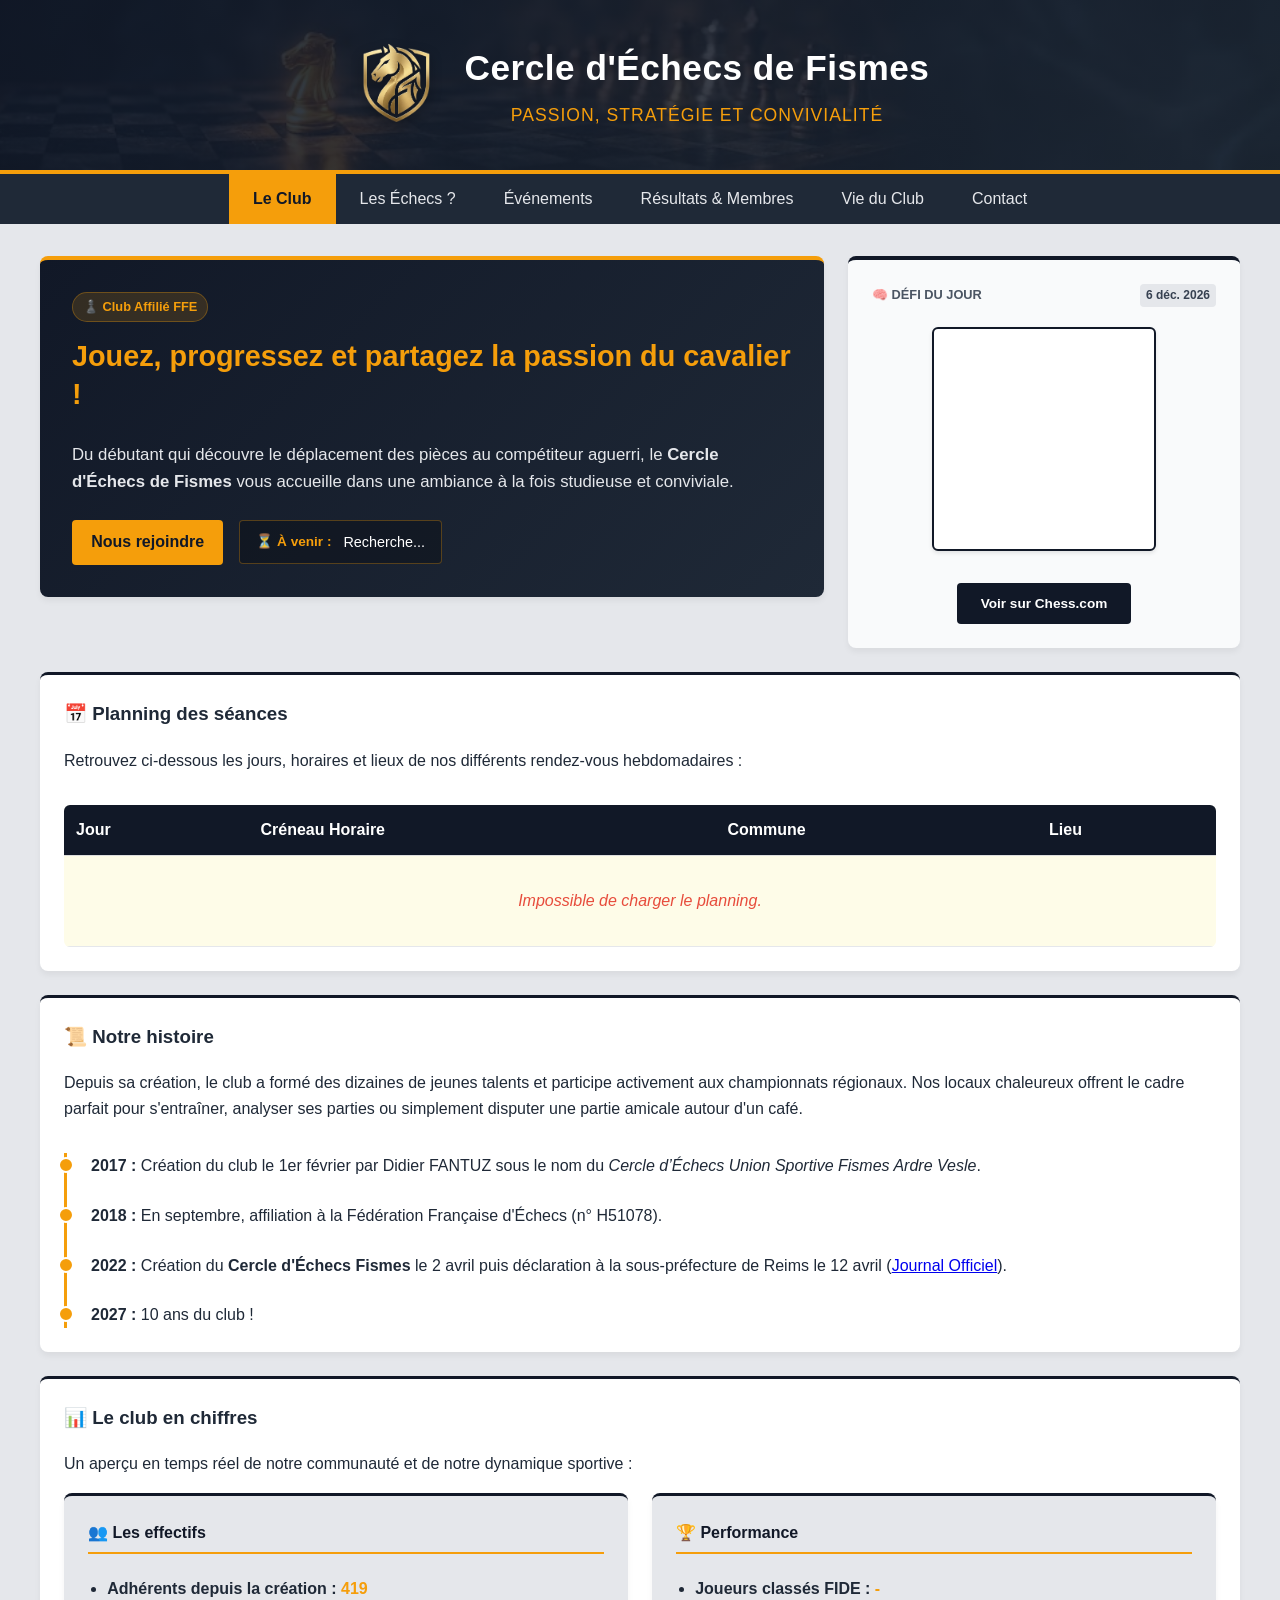
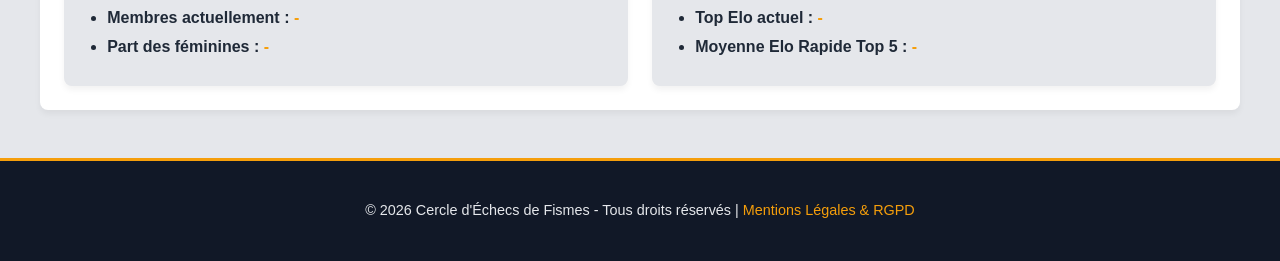
==== index.html @ b11dc02f "Add files via upload" ====
<!DOCTYPE html>
<html lang="fr">
<head>
    <meta charset="UTF-8">
    <meta name="viewport" content="width=device-width, initial-scale=1.0">
    <title>Cercle d'Échecs de Fismes - Site Officiel</title>
    <link rel="stylesheet" href="style.css">
	<link rel="icon" type="image/png" sizes="96x96" href="images/favicon/favicon-96x96.png">
	<link rel="icon" type="image/svg+xml" href="images/favicon/favicon.svg">
	<link rel="shortcut icon" href="images/favicon/favicon.ico">
	<link rel="apple-touch-icon" sizes="180x180" href="images/favicon/apple-touch-icon.png">
	<link rel="manifest" href="images/favicon/site.webmanifest">
</head>
<body>

    <!-- =================================================================
       1. EN-TÊTE DU SITE
       ================================================================ -->
    <header class="site-header">
        <div class="header-top">
            <img src="images/logo-club.png" alt="Logo Cercle d'Échecs de Fismes" class="site-logo" id="clubLogo">
            <div class="header-text-block">
                <h1 class="site-title">Cercle d'Échecs de Fismes</h1>
                <p class="site-tagline">Passion, Stratégie et Convivialité</p>
            </div>
        </div>
    </header>

    <!-- =================================================================
       2. NAVIGATION PRINCIPALE
       ================================================================ -->
    <nav>
        <button onclick="showSection('club')" id="btn-club" class="active">Le Club</button>
        <button onclick="showSection('decouvrir')" id="btn-decouvrir">Les Échecs ?</button>
        <button onclick="showSection('evenements')" id="btn-evenements">Événements</button>
        <button onclick="showSection('resultats')" id="btn-resultats">Résultats & Membres</button>
        <button onclick="showSection('vie')" id="btn-vie">Vie du Club</button>
        <button onclick="showSection('contact')" id="btn-contact">Contact</button>
    </nav>

    <!-- =================================================================
       3. CONTENEUR DES SECTIONS PRINCIPALES
       ================================================================ -->
    <div class="container">
        
        <!-- SECTION : LE CLUB -->
        <div id="club" class="section active">
            <div class="club-hero-grid">
                <div class="card welcome-banner">
                    <span class="welcome-badge">♟️ Club Affilié FFE</span>
                    <h2 class="welcome-title">Jouez, progressez et partagez la passion du cavalier !</h2>
                    <p class="welcome-text">
                        Du débutant qui découvre le déplacement des pièces au compétiteur aguerri, le <strong>Cercle d'Échecs de Fismes</strong> vous accueille dans une ambiance à la fois studieuse et conviviale. 
                    </p>
                    <div class="welcome-actions welcome-actions-custom">
                        <a href="#contact" onclick="showSection('contact')" class="btn welcome-join-btn">Nous rejoindre</a>
                        <div id="countdownContainer" class="countdown-box">
                            <span class="countdown-label">⏳ À venir :</span>
                            <span id="countdownTimer" class="countdown-timer-text">Recherche...</span>
                        </div>
                    </div>
                </div>

                <div class="card puzzle-card">
                    <div class="puzzle-header">
                        <span class="puzzle-tag">🧠 Défi du jour</span>
                        <span id="puzzleDateNum" class="puzzle-week">Aujourd'hui</span>
                    </div>
                    <div class="puzzle-board-container" style="width: 100%; max-width: 220px; height: 220px; margin: 0.5rem auto 1rem auto;">
                        <div id="chessgroundBoard" style="width: 100%; height: 100%;"></div>
                    </div>
                    <p id="puzzleDesc" class="puzzle-text" style="font-size: 0.85rem; text-align: center; margin-bottom: 0.5rem;"></p>
                    <a href="#" id="puzzleBtn" class="puzzle-btn">Voir sur Chess.com</a>
                    <div id="puzzleSolutionContainer" class="hidden" style="margin-top: 0.75rem; padding: 0.6rem; background: #fefce8; border-left: 3px solid var(--accent); border-radius: 4px; font-size: 0.85rem;">
                        <span id="puzzleSolutionText"></span>
                    </div>
                </div>
            </div>

            <div class="card" style="margin-bottom: 1.5rem;">
                <h3 style="margin-top: 0;">📅 Planning des séances</h3>
                <p>Retrouvez ci-dessous les jours, horaires et lieux de nos différents rendez-vous hebdomadaires :</p>
                <div class="planning-wrapper">
                    <table class="planning-table planning-table-custom">
                        <thead>
                            <tr>
                                <th>Jour</th>
                                <th>Créneau Horaire</th>
                                <th>Commune</th>
                                <th>Lieu</th>
                            </tr>
                        </thead>
                        <tbody id="planningTableBody"></tbody>
                    </table>
                </div>
            </div>

            <div class="card" style="margin-bottom: 1.5rem;">
                <h3 style="margin-top: 0;">📜 Notre histoire</h3>
                <p>Depuis sa création, le club a formé des dizaines de jeunes talents et participe activement aux championnats régionaux. Nos locaux chaleureux offrent le cadre parfait pour s'entraîner, analyser ses parties ou simplement disputer une partie amicale autour d'un café.</p>
                <div class="timeline">
                    <div class="timeline-item">
                        <div class="timeline-dot"></div>
                        <p style="margin: 0;"><strong>2017 :</strong> Création du club le 1er février par Didier FANTUZ sous le nom du <i>Cercle d’Échecs Union Sportive Fismes Ardre Vesle</i>.</p>
                    </div>
                    <div class="timeline-item">
                        <div class="timeline-dot"></div>
                        <p style="margin: 0;"><strong>2018 :</strong> En septembre, affiliation à la Fédération Française d'Échecs (n° H51078).</p>
                    </div>
                    <div class="timeline-item">
                        <div class="timeline-dot"></div>
                        <p style="margin: 0;"><strong>2022 :</strong> Création du <strong>Cercle d'Échecs Fismes</strong> le 2 avril puis déclaration à la sous-préfecture de Reims le 12 avril (<a href="https://www.journal-officiel.gouv.fr/pages/associations-detail-annonce/?q.id=id:202200161068" target="_blank" rel="noopener noreferrer">Journal Officiel</a>).</p>
                    </div>
                    <div class="timeline-item last">
                        <div class="timeline-dot"></div>
                        <p style="margin: 0;"><strong>2027 :</strong> 10 ans du club !</p>
                    </div>
                </div>
            </div>

            <div class="card" style="margin-bottom: 1.5rem;">
                <h3 style="margin-top: 0;">📊 Le club en chiffres</h3>
                <p>Un aperçu en temps réel de notre communauté et de notre dynamique sportive :</p>
                
                <div class="grid" style="margin-top: 1rem;">
                    <div class="card" style="margin-bottom: 0; background: var(--bg); border-top: 3px solid var(--primary);">
                        <h4 style="margin-top: 0; color: var(--primary); border-bottom: 2px solid var(--accent); padding-bottom: 0.4rem; display: flex; align-items: center; gap: 0.5rem;">
                            👥 Les effectifs
                        </h4>
                        <ul style="padding-left: 1.2rem; margin-bottom: 0; line-height: 1.8;">
                            <li><strong>Adhérents depuis la création :</strong> <span style="font-weight: bold; color: var(--accent);">419</span></li>
                            <li><strong>Membres actuellement :</strong> <span id="stat-total-membres" style="font-weight: bold; color: var(--accent);">-</span></li>
                            <li><strong>Part des féminines :</strong> <span id="stat-feminines" style="font-weight: bold; color: var(--accent);">-</span></li>
                        </ul>
                    </div>

                    <div class="card" style="margin-bottom: 0; background: var(--bg); border-top: 3px solid var(--primary);">
                        <h4 style="margin-top: 0; color: var(--primary); border-bottom: 2px solid var(--accent); padding-bottom: 0.4rem; display: flex; align-items: center; gap: 0.5rem;">
                            🏆 Performance
                        </h4>
                        <ul style="padding-left: 1.2rem; margin-bottom: 0; line-height: 1.8;">
                            <li><strong>Joueurs classés FIDE :</strong> <span id="stat-joueurs-fide" style="font-weight: bold; color: var(--accent);">-</span></li>
                            <li><strong>Top Elo actuel :</strong> <span id="stat-top-elo" style="font-weight: bold; color: var(--accent);">-</span></li>
                            <li><strong>Moyenne Elo Rapide Top 5 :</strong> <span id="stat-niveau-moyen" style="font-weight: bold; color: var(--accent);">-</span></li>
                        </ul>
                    </div>
                </div>
            </div>
        </div>

        <!-- SECTION : DÉCOUVRIR LES ÉCHECS -->
        <div id="decouvrir" class="section">
            <div class="card welcome-banner" style="margin-bottom: 1.5rem; display: flex; flex-direction: row; align-items: center; gap: 2rem; flex-wrap: wrap;">
                <div style="flex: 1.5; min-width: 280px;">
                    <span class="welcome-badge">🎓 Pédagogie & Bienfaits</span>
                    <h2 class="welcome-title">Bien plus qu'un jeu : un véritable atout pour grandir !</h2>
                    <p class="welcome-text" style="margin-bottom: 0;">
                        Souvent qualifié de "gymnastique de l'esprit", le jeu d'échecs est une discipline complète qui séduit de plus en plus de parents et d'éducateurs. Découvrez pourquoi les échecs sont extraordinaires pour le développement des enfants et des adolescents.
                    </p>
                </div>
                <div style="flex: 1.2; text-align: center; min-width: 260px;">
                    <img src="images/jeunes-joueurs.jpg" alt="Jeunes joueurs d'échecs" loading="lazy" style="width: 100%; max-width: 380px; border-radius: 6px; border: 2px solid var(--accent); object-fit: cover; box-shadow: 0 4px 10px rgba(0,0,0,0.3);" onerror="this.style.display='none'">
                </div>
            </div>
            <div class="card" style="margin-bottom: 1.5rem;">
                <h3 style="margin-top: 0;">🧠 Ce que la pratique des échecs apporte aux jeunes</h3>
                <p>De nombreuses études scientifiques et les retours de la Fédération Française d'Échecs (FFE) démontrent les bienfaits de cette pratique sur le plan scolaire et personnel :</p>
                
                <div class="grid" style="margin-top: 1rem;">
                    <div class="stat-box" style="text-align: left; padding: 1.2rem;">
                        <h4 style="margin-top: 0; color: var(--accent);">🎯 Concentration & Attention</h4>
                        <p style="font-size: 0.9rem; margin-bottom: 0;">L'enfant apprend à fixer son attention sur un objectif précis et à faire abstraction des distractions environnantes, ce qui aide directement en classe.</p>
                    </div>
                    <div class="stat-box" style="text-align: left; padding: 1.2rem;">
                        <h4 style="margin-top: 0; color: var(--accent);">📈 Résultats Scolaires</h4>
                        <p style="font-size: 0.9rem; margin-bottom: 0;">En développant la logique, la géométrie spatiale et la résolution de problèmes, les échecs ont un impact positif mesurable sur la réussite en mathématiques et en lecture.</p>
                    </div>
                    <div class="stat-box" style="text-align: left; padding: 1.2rem;">
                        <h4 style="margin-top: 0; color: var(--accent);">🤔 Réflexion & Anticipation</h4>
                        <p style="font-size: 0.9rem; margin-bottom: 0;">"Réfléchir avant d'agir" : le joueur anticipe les conséquences de ses actes, évalue plusieurs options et apprend à assumer ses choix.</p>
                    </div>
                    <div class="stat-box" style="text-align: left; padding: 1.2rem;">
                        <h4 style="margin-top: 0; color: var(--accent);">🤝 Rigueur & Fair-play</h4>
                        <p style="font-size: 0.9rem; margin-bottom: 0;">Le respect strict des règles, la courtoisie envers l'adversaire et l'acceptation de la défaite forgent le caractère et le sens de l'honneur.</p>
                    </div>
                    <div class="stat-box" style="text-align: left; padding: 1.2rem;">
                        <h4 style="margin-top: 0; color: var(--accent);">👥 Socialisation</h4>
                        <p style="font-size: 0.9rem; margin-bottom: 0;">Les échecs favorisent les échanges intergénérationnels et permettent de partager des moments conviviaux hors des écrans au sein du club.</p>
                    </div>
                    <div class="stat-box" style="text-align: left; padding: 1.2rem;">
                        <h4 style="margin-top: 0; color: var(--accent);">💪 Persévérance & Résilience</h4>
                        <p style="font-size: 0.9rem; margin-bottom: 0;">Aux échecs, on commet des erreurs mais on apprend à analyser ses défaites pour rebondir, développer sa combativité et ne jamais baisser les bras.</p>
                    </div>
                </div>
            </div>

            <div class="card" style="margin-bottom: 1.5rem;">
                <h3 style="margin-top: 0;">♟️ Les règles du jeu en 3 étapes simples</h3>
                <p>Pas besoin de savoir jouer pour commencer ! Le but ultime est d'attraper le roi adverse (c'est le fameux <strong>Échec et mat</strong>).</p>
                <div style="display: grid; grid-template-columns: repeat(auto-fit, minmax(250px, 1fr)); gap: 1rem; margin-top: 1rem;">
                    <div style="background: var(--bg); padding: 1rem; border-radius: 6px; border-left: 4px solid var(--primary);">
                        <strong>1. Les Blancs commencent toujours</strong>
                        <p style="font-size: 0.9rem; margin: 0.5rem 0 0 0;">Chaque type de pièce se déplace d'une manière unique : le fou en diagonale, la tour en ligne droite, le cavalier en "L", etc.</p>
                    </div>
                    <div style="background: var(--bg); padding: 1rem; border-radius: 6px; border-left: 4px solid var(--accent);">
                        <strong>2. Le Roi est menacé ("Échec")</strong>
                        <p style="font-size: 0.9rem; margin: 0.5rem 0 0 0;">Lorsqu'un roi est attaqué, il doit impérativement se protéger, fuir ou être défendu par une autre pièce.</p>
                    </div>
                    <div style="background: var(--bg); padding: 1rem; border-radius: 6px; border-left: 4px solid #27ae60;">
                        <strong>3. La fin de partie ("Mat")</strong>
                        <p style="font-size: 0.9rem; margin: 0.5rem 0 0 0;">Si le roi attaqué ne peut plus échapper à la menace, la partie est terminée : c'est l'échec et mat !</p>
                    </div>
                </div>
            </div>

            <div class="grid" style="margin-top: 0;">
                <div class="card" style="margin-bottom: 0;">
                    <h3 style="margin-top: 0;">⏳ Les différentes cadences de jeu</h3>
                    <p>Aux échecs, le temps est mesuré par une pendule. On distingue trois grands types de parties :</p>
                    <ul>
                        <li><strong>Le Blitz :</strong> Parties très rapides (souvent 3 à 5 minutes par joueur). Idéal pour le fun et l'instinct !</li>
                        <li><strong>Le Rapide :</strong> Entre 10 et 15 minutes par joueur. Le compromis parfait entre réflexion et rapidité, très joué en tournoi scolaire.</li>
                        <li><strong>Le Classique (ou Lente) :</strong> Plus d'une heure de jeu par partie. C'est le format des championnats par équipes, où l'on plonge dans des analyses profondes.</li>
                    </ul>
                </div>
                <div class="card" style="margin-bottom: 0;">
                    <h3 style="margin-top: 0;">📊 C'est quoi le système Elo ?</h3>
                    <p>L'<strong>Elo</strong> est le système de notation international qui mesure le niveau d'un joueur d'échecs (du nom de son inventeur, Arpad Elo).</p>
                    <ul style="padding-left: 1.2rem;">
                        <li>Un débutant complet commence généralement autour de <strong>1000-1200 points</strong>.</li>
                        <li>Un joueur club régulier se situe entre <strong>1400 et 1800 points</strong>.</li>
                        <li>Les experts et maîtres internationaux dépassent les <strong>2000 à 2500 points</strong>.</li>
                    </ul>
                    <p style="font-style: italic; font-size: 0.85rem; margin-top: 1rem; color: #6b7280;">💡 Plus vous gagnez contre des joueurs forts, plus votre score Elo monte ! C'est un excellent moyen de voir sa progression au fil des mois.</p>
                </div>
            </div>
        </div>

        <!-- SECTION : ÉVÉNEMENTS & CALENDRIER -->
        <div id="evenements" class="section">
            <div class="events-main-grid" style="display: grid; grid-template-columns: 2fr 1fr; gap: 2rem; align-items: start;">
                <div>
                    <div style="display: flex; justify-content: space-between; align-items: center; flex-wrap: wrap; gap: 1rem; margin-bottom: 1.5rem;">
                        <h2 style="margin: 0;">Calendrier & Événements</h2>
                        <div style="display: flex; align-items: center; gap: 1.5rem; flex-wrap: wrap;">
                            <div>
                                <label for="yearSelect" style="font-weight: bold; margin-right: 0.5rem;">Filtrer par année :</label>
                                <select id="yearSelect" onchange="filterEvents()" style="padding: 8px 12px; border-radius: 4px; border: 1px solid #ccc; background: white; font-size: 1rem; cursor: pointer;"></select>
                            </div>
                            <div style="display: flex; align-items: center; gap: 0.5rem;">
                                <label class="switch">
                                    <input type="checkbox" id="hidePastCheckbox" onchange="filterEvents()" checked>
                                    <span class="slider"></span>
                                </label>
                                <span style="font-weight: bold; font-size: 0.95rem; cursor: pointer;" onclick="document.getElementById('hidePastCheckbox').click()">Masquer les anciens événements</span>
                            </div>
                        </div>
                    </div>
                    <div class="grid" id="eventsGrid" style="grid-template-columns: 1fr; gap: 1rem;">
                        <p style="font-style: italic; color: #7f8c8d; text-align: center; padding: 2rem;">Chargement du calendrier en cours...</p>
                    </div>
                </div>

                <div class="card calendar-card-sidebar" style="padding: 1rem; border-top: 3px solid var(--accent); position: sticky; top: 80px;">
                    <div style="display: flex; justify-content: space-between; align-items: center; margin-bottom: 1rem;">
                        <button onclick="changeMonth(-1)" aria-label="Mois précédent" style="background: none; border: none; font-weight: bold; font-size: 1.2rem; cursor: pointer; color: var(--text);">‹</button>
                        <h3 id="calendarMonthYear" style="margin: 0; font-size: 1.1rem; text-transform: capitalize; text-align: center; flex-grow: 1;">-</h3>
                        <button onclick="changeMonth(1)" aria-label="Mois suivant" style="background: none; border: none; font-weight: bold; font-size: 1.2rem; cursor: pointer; color: var(--text);">›</button>
                    </div>
                    <div style="display: grid; grid-template-columns: repeat(7, 1fr); text-align: center; font-weight: bold; font-size: 0.75rem; color: #7f8c8d; margin-bottom: 0.5rem;">
                        <div>L</div><div>M</div><div>M</div><div>J</div><div>V</div><div>S</div><div>D</div>
                    </div>
                    <div id="calendarDaysGrid" style="display: grid; grid-template-columns: repeat(7, 1fr); row-gap: 0.4rem; text-align: center; font-size: 0.85rem;"></div>
                    <p style="font-size: 0.75rem; color: #7f8c8d; margin: 1rem 0 0 0; text-align: center; font-style: italic;">Les jours colorés contiennent un événement.</p>
                </div>
            </div>
        </div>

        <!-- LIGHTBOX / ZOOM IMAGES -->
        <div id="lightbox" class="lightbox-overlay" onclick="closeZoom()">
            <div class="lightbox-container" onclick="event.stopPropagation()">
                <button class="lightbox-btn lightbox-prev" onclick="changeLightboxImage(-1)" title="Photo précédente">‹</button>
                <img id="lightboxImg" src="" alt="Affiche Agrandie">
                <button class="lightbox-btn lightbox-next" onclick="changeLightboxImage(1)" title="Photo suivante">›</button>
            </div>
        </div>

        <!-- SECTION : RÉSULTATS & MEMBRES -->
        <div id="resultats" class="section">
            <div class="card">
                <h2>Classement et Profils des Joueurs</h2>
                <div class="members-tip">
                    <p style="margin: 2px 0;">💡 <strong>Astuce de tri :</strong> Cliquez sur les en-têtes <em>Classique, Rapide ou Blitz</em> pour basculer alternativement entre le tri Décroissant ➔ Ordre alphabétique.</p>
                    <p style="margin: 2px 0;">📊 Les classements de cette liste sont mis à jour périodiquement par le club.</p>
                </div>
                
                <div class="table-scroll-container">
                    <table id="membersTable">
                        <thead>
                            <tr style="user-select: none;">
								<th id="th-nomPrenom">
									Nom Prénom <span role="button" aria-label="Ouvrir la recherche par nom" tabindex="0" style="font-size: 0.8rem; color: var(--accent); cursor: pointer;" onclick="toggleSearchInput(event)">🔍</span>
									<div id="searchContainer" onclick="event.stopPropagation();" style="display: none; margin-top: 8px;">
										<input type="text" id="nameSearchInput" onkeyup="filterByInputName()" placeholder="Rechercher un nom..." aria-label="Rechercher un membre par nom">
									</div>
								</th>
                                <th id="th-classique" style="text-align: center;">♟️ Classique <span class="sort-icon" style="font-size: 0.75rem; color: var(--accent);">↕</span></th>
                                <th id="th-rapide" style="text-align: center;">⚡ Rapide <span class="sort-icon" style="font-size: 0.75rem; color: var(--accent);">↕</span></th>
                                <th id="th-blitz" style="text-align: center;">🔥 Blitz <span class="sort-icon" style="font-size: 0.75rem; color: var(--accent);">↕</span></th>
                                <th id="th-categorie" style="text-align: center;">Catégorie</th>
                                <th id="th-genre" style="text-align: center;">F/M</th>
                                <th id="th-fide" style="text-align: center;">Profil International</th>
                            </tr>
                        </thead>
                        <tbody id="membersTableBody"></tbody>
                    </table>
                </div>
            </div>
        </div>

		<!-- SECTION : VIE DU CLUB -->
        <div id="vie" class="section">
            <h2>Vie du Club</h2>
            
            <div class="grid" style="margin-bottom: 1.5rem;">
				<div class="card" style="margin-bottom: 0;">
					<h3>📰 Actualités</h3>
					<p>Suivez les aventures du club au quotidien sur nos réseaux officiels :</p>
					<div class="social-container">
						<a href="https://www.facebook.com/p/Cercle-dEchecs-de-Fismes-61559241561957/" target="_blank" rel="noopener noreferrer" class="link-social-only" title="Suivez-nous sur Facebook">
							<img src="images/logo-facebook.png" alt="Facebook du Club" class="social-logo-img">
						</a>
						<a href="https://www.instagram.com/grandestechecs/" target="_blank" rel="noopener noreferrer" class="link-social-only" title="Suivez-nous sur Instagram">
							<img src="images/logo-instagram.png" alt="Instagram du Club" class="social-logo-img">
						</a>
					</div>
					<p style="margin-bottom: 0.25rem;"><strong>La Gazette du Cavalier Jaune (PDF) :</strong></p>
					<div class="gazette-scroll-container">
						<ul id="gazetteList">
							<li style="color: #7f8c8d; font-style: italic;">Chargement des gazettes...</li>
						</ul>
					</div>
				</div>

                <div class="card" style="margin-bottom: 0;">
                    <h3>📁 Documents & Ressources</h3>
                    <p>Téléchargez les documents officiels du club :</p>
                    <ul>
                        <li><a href="#" target="_blank" rel="noopener noreferrer">Compte-rendu de l'AG 2025.pdf</a></li>
                        <li><a href="#" target="_blank" rel="noopener noreferrer">Fiche d'inscription 2026-2027.pdf</a></li>
                        <li><a href="#" target="_blank" rel="noopener noreferrer">Règlement intérieur du club.pdf</a></li>
                    </ul>
                </div>
            </div>

            <div class="card" style="margin-bottom: 1.5rem;">
                <h3>📸 Galerie Photos</h3>
                <div id="dynamicGalleryGrid" class="gallery-grid">
                    <p style="grid-column: 1 / -1; text-align: center; color: #7f8c8d; font-style: italic;">Chargement des photos...</p>
                </div>
            </div>

            <div class="grid" style="margin-top: 0;">
                <div class="card" style="margin-bottom: 0;">
                    <h3>🛍️ La Boutique du Club</h3>
                    <p>Produits dérivés disponibles à l'achat directement au club (pas de vente en ligne) :</p>
                    <ul>
                        <li><strong>Polo brodé du club :</strong> 25 €</li>
                        <li><strong>Jeu d'échecs complet (homologué FIDE) :</strong> 15 €</li>
                        <li><strong>Pendule électronique DGT :</strong> 40 €</li>
                    </ul>
                    <p><i>Pour réserver un article, adressez-vous directement au bureau lors des séances.</i></p>
					<div style="text-align: center; margin-top: 1rem;">
						<img src="images/polo.png" alt="Polo officiel du club d'échecs" loading="lazy" onclick="zoomImage(this.src)" title="Cliquez pour agrandir l'image" style="max-width: 150px; height: auto; cursor: pointer; transition: transform 0.2s;" onmouseover="this.style.transform='scale(1.03)'" onmouseout="this.style.transform='scale(1)'">
					</div>
                </div>

				<div class="card" style="margin-bottom: 0;">
					<h3>🤝 Nos Partenaires</h3>
					<p>Un grand merci à nos partenaires institutionnels et privés qui soutiennent le développement de nos jeunes talents et la vie de notre association :</p>
					<div class="partners-grid">
						<a href="https://ca-nordest.com/" target="_blank" rel="noopener noreferrer" class="partner-card" title="Visiter le site du Crédit Agricole Nord Est">
							<div class="partner-logo-container">
								<img src="images/partenaires/credit-agricole.png" alt="Logo Crédit Agricole Nord Est" loading="lazy" onerror="this.src='images/logo-club.png'">
							</div>
							<span class="partner-name">Crédit Agricole Nord Est</span>
						</a>
						<a href="https://aisne-batiment.fr/" target="_blank" rel="noopener noreferrer" class="partner-card" title="Visiter le site d'Aisne Bâtiment">
							<div class="partner-logo-container">
								<img src="images/partenaires/aisne-batiment.png" alt="Logo Aisne Bâtiment" loading="lazy" onerror="this.src='images/logo-club.png'">
							</div>
							<span class="partner-name">Aisne Bâtiment</span>
						</a>
						<a href="https://www.fismes.fr/" target="_blank" rel="noopener noreferrer" class="partner-card" title="Visiter le site officiel de la Ville de Fismes">
							<div class="partner-logo-container">
								<img src="images/partenaires/ville-fismes.png" alt="Logo Ville de Fismes" loading="lazy" onerror="this.src='images/logo-club.png'">
							</div>
							<span class="partner-name">Ville de Fismes</span>
						</a>
					</div>
					<div style="margin-top: 1.25rem; padding-top: 1rem; border-top: 1px dashed #d1d5db; text-align: center;">
						<p style="margin: 0; font-size: 0.9rem; color: #4b5563;">
							Vous souhaitez devenir partenaire ou sponsor du club ? 
							<a href="#contact" onclick="showSection('contact')" style="color: var(--accent-hover); font-weight: bold; text-decoration: underline;">Contactez notre bureau !</a>
						</p>
					</div>
				</div>
            </div>
        </div>

        <!-- SECTION : CONTACT -->
        <div id="contact" class="section">
            <div class="grid">
                <div class="card" style="display: flex; flex-direction: column; gap: 1rem;">
                    <h2>Coordonnées</h2>
                    <p>📍 <strong>Adresse :</strong> Route nationale (ancien camping), 51170 Fismes</p>
                    <p>✉️ <strong>Email :</strong> cercle.echecs.fismes@gmail.com</p>
                    <p>📞 <strong>Téléphone :</strong> 06 27 15 02 51 (Bureau du Club)</p>
                    <div class="map-box">
                        <iframe 
                            src="https://maps.google.com/maps?q=route nationale, 51170 Fismes&amp;output=embed"
                            width="100%" height="100%" style="border:0;" allowfullscreen="" loading="lazy">
                        </iframe>
                    </div>
                </div>
                
                <div class="card">
                    <h2>Formulaire de Contact</h2>
                    <form id="contactForm" action="https://formspree.io/f/mzeezpvr" method="POST" onsubmit="envoyerFormulaireContact(event)">
                        <label>Votre Nom</label>
                        <input type="text" name="name" required placeholder="Ex: Jean Dupont">
                        <label>Votre Adresse Email</label>
                        <input type="email" name="email" required placeholder="Ex: jean@email.com">
                        <label>Votre Message</label>
                        <textarea name="message" rows="5" required placeholder="Votre question ou demande d'inscription..."></textarea>
                        <button type="submit" class="btn">Envoyer le message</button>
                        <div id="formStatus" style="margin-top: 1rem; font-size: 0.95rem; display: none;"></div>
                    </form>
                </div>
            </div>
        </div>

        <!-- SECTION : ESPACE BUREAU -->
        <div id="bureau" class="section">
            <div class="card" style="border-top: 4px solid var(--accent); margin-bottom: 1.5rem;">
                <h2 style="margin-top: 0; display: flex; align-items: center; gap: 0.5rem; color: var(--primary);">
                    📋 Espace de Gestion du Bureau
                </h2>
                <p>Outils de pilotage et liens de mise à jour pour les membres du bureau.</p>
            </div>

            <div class="admin-dashboard-grid">
                
                <div class="card admin-card">
                    <h3 class="admin-card-title">📊 Google Sheets</h3>
                    <p class="admin-card-desc">Gestion des données textuelles et tableaux synchronisés avec le site :</p>
                    <div class="admin-links-list">
                        <a href="https://docs.google.com/spreadsheets/d/1wAC4LrcpOTTlObYt3kSricIqNRCVGWC3fgJQ0LiDe7M/edit" target="_blank" rel="noopener noreferrer" class="admin-link-btn">
                            <span>👥 Membres & Classments</span>
                            <span class="admin-link-arrow">➔</span>
                        </a>
                        <a href="https://docs.google.com/spreadsheets/d/1-vEelbB9DDbJRFmJ0HYW-wCAwZau6DWirqaq6U-Zuww/edit" target="_blank" rel="noopener noreferrer" class="admin-link-btn">
                            <span>📅 Événements & Calendrier</span>
                            <span class="admin-link-arrow">➔</span>
                        </a>
                        <a href="https://docs.google.com/spreadsheets/d/1-TRwpHJa93G5JyKkWjWAaIrj4-ip9QNwGx5RCG-HSuA/edit" target="_blank" rel="noopener noreferrer" class="admin-link-btn">
                            <span>🕒 Planning des Séances</span>
                            <span class="admin-link-arrow">➔</span>
                        </a>
                    </div>
                </div>

                <div class="card admin-card">
                    <h3 class="admin-card-title">📁 Google Drive</h3>
                    <p class="admin-card-desc">Stockage et dépôt de médias affichés automatiquement sur le site :</p>
                    <div class="admin-links-list">
                        <a href="https://drive.google.com/drive/u/0/folders/1k9hHi9_s5hufPL1jxH9bxvmBbIZUsikb" target="_blank" rel="noopener noreferrer" class="admin-link-btn">
                            <span>📸 Galerie Photos</span>
                            <span class="admin-link-arrow">➔</span>
                        </a>
                        <a href="https://drive.google.com/drive/u/0/folders/1iIfPZiGPyJokoDaqkc-oHsMz60c3cp9i" target="_blank" rel="noopener noreferrer" class="admin-link-btn">
                            <span>🖼️ Affiches de Tournois</span>
                            <span class="admin-link-arrow">➔</span>
                        </a>
                        <a href="https://drive.google.com/drive/u/0/folders/1xJNiT1oez2Ov3Ec3WHvTEnCQOG1F4oE-" target="_blank" rel="noopener noreferrer" class="admin-link-btn">
                            <span>🗞️ Gazettes (PDF)</span>
                            <span class="admin-link-arrow">➔</span>
                        </a>
                    </div>
                </div>

                <div class="card admin-card">
                    <h3 class="admin-card-title">✉️ Formulaire & Raccourcis</h3>
                    <p class="admin-card-desc">Gestion de la boîte de réception et outils d'administration externes :</p>
                    <div class="admin-links-list">
                        <a href="https://formspree.io/forms/mzeezpvr/submissions" target="_blank" rel="noopener noreferrer" class="admin-link-btn">
                            <span>📥 Formspree (Messages reçus)</span>
                            <span class="admin-link-arrow">➔</span>
                        </a>
                        <a href="https://echecs.asso.fr/FicheClub.aspx?Ref=3111" target="_blank" rel="noopener noreferrer" class="admin-link-btn">
                            <span>♟️ Portail FFE</span>
                            <span class="admin-link-arrow">➔</span>
                        </a>
                    </div>
                </div>

            </div>

            <div class="card" style="margin-top: 1.5rem; background: #fefce8; border-left: 4px solid var(--accent);">
                <h4 style="margin-top: 0; color: var(--primary);">💡 Mémento pour l'administration :</h4>
                <ul style="margin-bottom: 0; padding-left: 1.2rem; font-size: 0.9rem; line-height: 1.6;">
                    <li><strong>Membres :</strong> La modification d'un score Elo sur Google Sheets prend effet immédiatement sur le site après rafraîchissement de la page.</li>
                    <li><strong>Affiches :</strong> Pour lier une affiche à un événement, nommez le fichier image exactement comme renseigné dans la colonne dédiée du fichier Google Sheets.</li>
                    <li><strong>Gazettes :</strong> Déposez simplement le fichier au format PDF dans le dossier Drive dédié. Il apparaîtra automatiquement dans les archives.</li>
                </ul>
            </div>
        </div>

    </div>

	<!-- SCRIPTS -->
    <script src="https://cdnjs.cloudflare.com/ajax/libs/chess.js/0.10.3/chess.min.js"></script>
    <script src="script.js"></script>
    <script type="module">
        import { Chessground } from 'https://cdn.jsdelivr.net/npm/chessground@9.1.0/+esm';
        window.Chessground = Chessground;

        async function loadChessgroundCSS() {
            try {
                const [resCss, resTheme] = await Promise.all([
                    fetch('https://cdn.jsdelivr.net/npm/chessground@9.1.0/assets/chessground.min.css'),
                    fetch('https://cdn.jsdelivr.net/npm/chessground@9.1.0/assets/theme/default/theme.min.css')
                ]);
                if (resCss.ok && resTheme.ok) {
                    const [cssText, themeText] = await Promise.all([resCss.text(), resTheme.text()]);
                    const styleEl = document.createElement('style');
                    styleEl.innerHTML = cssText + '\n' + themeText;
                    document.head.appendChild(styleEl);
                }
            } catch (e) {
                console.warn("Erreur chargement styles chessground", e);
            }
        }
        await loadChessgroundCSS();

        if (typeof chargerTactiqueDuJour === 'function') {
            chargerTactiqueDuJour();
        }
    </script>

    <!-- FOOTER & MENTIONS LÉGALES -->
    <footer class="site-footer">
        <p>© <span id="currentYear"></span> Cercle d'Échecs de Fismes - Tous droits réservés | <a href="#" onclick="openLegalModal(event)">Mentions Légales & RGPD</a></p>
    </footer>

	<div id="gazetteModal" class="lightbox-overlay" role="dialog" aria-modal="true" onclick="closeGazetteModal()">
		<div class="card" style="max-width: 650px; width: 90%; max-height: 80vh; overflow-y: auto; cursor: default;" onclick="event.stopPropagation()">
			<div style="display: flex; justify-content: space-between; align-items: center; margin-bottom: 1rem;">
				<h3 style="margin: 0; color: var(--primary);">📚 Archives de la Gazette du Cavalier Jaune</h3>
				<button type="button" onclick="closeGazetteModal()" aria-label="Fermer la fenêtre" style="background: none; border: none; font-size: 1.5rem; cursor: pointer; color: var(--text);">×</button>
			</div>
            <p style="font-size: 0.9rem; color: #6b7280; margin-bottom: 1rem;">Retrouvez ci-dessous l'intégralité des numéros parus. Utilisez la recherche pour filtrer rapidement :</p>
            <input type="text" id="gazetteSearchInput" onkeyup="filterGazetteModal()" placeholder="Rechercher un numéro (ex: 120, Automne...)" style="width: 100%; padding: 8px 12px; margin-bottom: 1rem; border-radius: 4px; border: 1px solid var(--accent); font-size: 0.9rem;">
            <div id="gazetteModalListContainer" style="max-height: 350px; overflow-y: auto; border: 1px solid #e5e7eb; border-radius: 4px; padding: 0.5rem; background: var(--bg);">
                <ul id="gazetteModalList" style="list-style: none; padding: 0; margin: 0;">
                </ul>
            </div>
            <button type="button" class="btn" onclick="closeGazetteModal()" style="margin-top: 1rem;">Fermer</button>
        </div>
    </div>

	<div id="legalModal" class="lightbox-overlay" role="dialog" aria-modal="true" onclick="openLegalModal()">
		<div class="card" style="max-width: 600px; width: 90%; max-height: 80vh; overflow-y: auto; cursor: default;" onclick="event.stopPropagation()">
			<h3 style="margin-top: 0; color: var(--primary);">Mentions Légales & RGPD</h3>
            <p><strong>Éditeur du site :</strong> Cercle d'Échecs de Fismes (Association Loi 1901)</p>
            <p><strong>Siège social :</strong> 26 rue Maurice Dézothez, 51170 Fismes</p>
            <p><strong>Directeur de la publication :</strong> Didier FANTUZ</p>
            <p><strong>Hébergeur :</strong> GitHub Pages</p>
            <p><strong>Données personnelles (RGPD) :</strong> Les informations recueillies via les formulaires de contact sont destinées exclusivement à l'association pour répondre à vos demandes. Elles ne sont en aucun cas cédées ou vendues à des tiers.</p>
            <button type="button" class="btn" onclick="closeLegalModal()" style="margin-top: 1rem;">Fermer</button>
        </div>
    </div>

</body>
</html>
---- style.css ----
/* =================================================================
   1. VARIABLES GLOBALES & CHARTE GRAPHIQUE
   ================================================================ */
:root {
    --primary: #111827;
    --accent: #f59e0b;
    --accent-hover: #d97706;
    --bg: #e5e7eb;
    --card-bg: #ffffff;
    --text: #1f2937;
}

/* =================================================================
   2. STYLES GÉNÉRAUX & STRUCTURE
   ================================================================ */
body {
    font-family: 'Segoe UI', Tahoma, Geneva, Verdana, sans-serif;
    margin: 0;
    padding: 0;
    background-color: var(--bg);
    color: var(--text);
    line-height: 1.6;
}

header {
    background: linear-gradient(135deg, rgba(17, 24, 39, 0.90) 0%, rgba(31, 41, 55, 0.80) 100%), url('images/header-bg.jpg');
    background-size: cover;
    background-position: center;
    color: #ffffff;
    padding: 2.5rem 1.5rem;
    text-align: center;
    border-bottom: 4px solid var(--accent);
    box-shadow: 0 4px 20px rgba(0, 0, 0, 0.3);
}

.site-header {
    display: flex;
    flex-direction: column;
    align-items: center;
    justify-content: center;
    gap: 0.5rem;
}

.header-top {
    display: flex;
    align-items: center;
    justify-content: center;
    gap: 1.5rem;
    flex-wrap: wrap;
}

.header-text-block {
    display: flex;
    flex-direction: column;
    align-items: center;
    text-align: center;
}

.site-logo {
    height: 90px;
    width: auto;
    object-fit: contain;
    filter: drop-shadow(0px 4px 6px rgba(0, 0, 0, 0.4));
}

.site-title {
    margin: 0;
    font-size: 2.2rem;
    letter-spacing: 0.5px;
}

.site-tagline {
    margin: 0.3rem 0 0 0;
    color: var(--accent);
    font-weight: 500;
    font-size: 1.1rem;
    letter-spacing: 1px;
    text-transform: uppercase;
}

.container {
    max-width: 1200px;
    margin: 2rem auto;
    padding: 0 1rem;
}

.section { display: none; }
.section.active { display: block; }

.grid {
    display: grid;
    grid-template-columns: repeat(auto-fit, minmax(300px, 1fr));
    gap: 1.5rem;
    margin-top: 1.5rem;
}

.card {
    background: var(--card-bg);
    padding: 1.5rem;
    border-radius: 8px;
    box-shadow: 0 4px 6px rgba(0, 0, 0, 0.05);
    border-top: 3px solid var(--primary);
}

/* =================================================================
   3. NAVIGATION
   ================================================================ */
nav {
    background: #1f2937;
    display: flex;
    justify-content: center;
    flex-wrap: wrap;
    position: sticky;
    top: 0;
    z-index: 1000;
}

nav button {
    background: none;
    border: none;
    color: #e5e7eb;
    padding: 1rem 1.5rem;
    font-size: 1rem;
    cursor: pointer;
    transition: 0.3s;
    font-weight: 500;
}

nav button:hover { color: var(--accent); }
nav button.active { background: var(--accent); color: var(--primary); font-weight: bold; }

/* =================================================================
   4. COMPOSANTS & INTERFACE
   ================================================================ */
.btn {
    display: inline-block;
    background: var(--accent);
    color: var(--primary);
    padding: 0.6rem 1.2rem;
    text-decoration: none;
    border-radius: 4px;
    font-weight: bold;
    margin-top: 1rem;
    border: none;
    cursor: pointer;
    transition: 0.2s;
}

.btn:hover { background: var(--accent-hover); }

.welcome-actions-custom {
    flex-wrap: nowrap;
    align-items: center;
}

.welcome-join-btn {
    white-space: nowrap;
    margin-top: 0;
}

.countdown-box {
    flex-shrink: 1;
    min-width: 0;
    background: rgba(0, 0, 0, 0.25);
    padding: 0.6rem 1rem;
    border-radius: 4px;
    display: inline-flex;
    align-items: center;
    gap: 0.75rem;
    border: 1px solid rgba(245, 158, 11, 0.3);
    margin-top: 0;
    box-sizing: border-box;
}

.countdown-label {
    font-size: 0.85rem;
    font-weight: bold;
    color: var(--accent);
    white-space: nowrap;
}

.countdown-timer-text {
    font-size: 0.9rem;
    font-weight: 500;
    color: #fff;
    white-space: nowrap;
    overflow: hidden;
    text-overflow: ellipsis;
}

.table-fide-btn {
    display: inline-flex;
    align-items: center;
    gap: 4px;
    background: var(--accent);
    color: var(--primary);
    padding: 0.4rem 0.8rem;
    font-size: 0.8rem;
    font-weight: bold;
    text-decoration: none;
    border-radius: 4px;
    transition: background 0.2s;
    line-height: 1.2;
    vertical-align: middle;
}

.table-fide-btn:hover { background: var(--accent-hover); }

form input,
form textarea {
    width: 100%;
    padding: 10px;
    margin: 8px 0;
    border: 1px solid #ccc;
    border-radius: 4px;
    box-sizing: border-box;
}

.badge {
    background: #27ae60;
    color: #ffffff;
    padding: 3px 8px;
    border-radius: 4px;
    font-size: 0.85rem;
}

.badge.past { background: #7f8c8d; }

.switch {
    position: relative;
    display: inline-block;
    width: 44px;
    height: 24px;
}

.switch input { opacity: 0; width: 0; height: 0; }

.slider {
    position: absolute;
    cursor: pointer;
    top: 0;
    left: 0;
    right: 0;
    bottom: 0;
    background-color: #cbd5e1;
    transition: 0.3s;
    border-radius: 24px;
}

.slider:before {
    position: absolute;
    content: "";
    height: 16px;
    width: 16px;
    left: 4px;
    bottom: 4px;
    background-color: #ffffff;
    transition: 0.3s;
    border-radius: 50%;
}

input:checked + .slider { background-color: var(--accent); }
input:checked + .slider:before { transform: translateX(20px); }

.link-social-only {
    display: inline-block;
    transition: transform 0.2s ease, filter 0.2s ease;
    cursor: pointer;
}

.social-logo-img { height: 40px; width: auto; object-fit: contain; }

.link-social-only:hover {
    transform: scale(1.08);
    filter: brightness(1.1);
}

.link-social-only:active { transform: scale(0.95); }

.social-container {
    display: flex;
    gap: 24px;
    margin-bottom: 1.5rem;
    justify-content: center;
    align-items: center;
}

.timeline {
    margin-top: 2rem;
    position: relative;
    padding-left: 1.5rem;
    border-left: 3px solid var(--accent);
}

.timeline-item { position: relative; margin-bottom: 1.5rem; }
.timeline-item.last { margin-bottom: 0; }

.timeline-dot {
    position: absolute;
    left: calc(-1.5rem - 9.5px);
    top: 0.25rem;
    width: 12px;
    height: 12px;
    background: var(--accent);
    border-radius: 50%;
    border: 2px solid var(--card-bg);
}

.stats-grid {
    display: grid;
    grid-template-columns: repeat(auto-fit, minmax(130px, 1fr));
    gap: 1rem;
    margin-top: 1rem;
    text-align: center;
}

.stat-box {
    background: var(--bg);
    padding: 1rem;
    border-radius: 6px;
    border: 1px solid #d1d5db;
    box-shadow: 0 1px 3px rgba(0, 0, 0, 0.05);
}

.stat-value {
    font-size: 2rem;
    font-weight: bold;
    color: var(--accent);
    line-height: 1;
}

.stat-label {
    font-size: 0.9rem;
    color: var(--text);
    margin-top: 0.5rem;
    font-weight: 500;
}

.members-tip {
    font-size: 0.78rem;
    color: #6b7280;
    margin-top: 1.25rem;
    line-height: 1.4;
    font-style: italic;
}

.map-box {
    margin-top: 1rem;
    width: 100%;
    height: 250px;
    border-radius: 6px;
    overflow: hidden;
    border: 2px solid var(--accent);
    box-shadow: 0 2px 4px rgba(0, 0, 0, 0.1);
}

.club-hero-grid {
    display: grid;
    grid-template-columns: 2fr 1fr;
    gap: 1.5rem;
    margin-bottom: 1.5rem;
    align-items: start;
}

.card.welcome-banner {
    background: linear-gradient(135deg, #111827 0%, #1f2937 100%);
    color: #ffffff;
    border-top: 4px solid var(--accent);
    padding: 2rem;
    display: flex;
    flex-direction: column;
    justify-content: center;
}

.welcome-badge {
    display: inline-block;
    background: rgba(245, 158, 11, 0.15);
    color: var(--accent);
    padding: 4px 10px;
    border-radius: 20px;
    font-size: 0.8rem;
    font-weight: bold;
    margin-bottom: 1rem;
    align-self: flex-start;
    border: 1px solid rgba(245, 158, 11, 0.3);
}

.welcome-title {
    margin-top: 0;
    color: var(--accent);
    font-size: 1.8rem;
    margin-bottom: 0.75rem;
    line-height: 1.3;
}

.welcome-text {
    font-size: 1.05rem;
    line-height: 1.6;
    color: #e5e7eb;
    margin-bottom: 1.5rem;
}

.welcome-actions {
    display: flex;
    gap: 1rem;
    flex-wrap: wrap;
    align-items: center;
}

.card.puzzle-card {
    border-top: 4px solid var(--primary);
    display: flex;
    flex-direction: column;
    justify-content: space-between;
    background: #f9fafb;
}

.puzzle-header {
    display: flex;
    justify-content: space-between;
    align-items: center;
    margin-bottom: 0.75rem;
}

.puzzle-tag { font-size: 0.8rem; font-weight: bold; color: #4b5563; text-transform: uppercase; }
.puzzle-week { font-size: 0.75rem; background: #e5e7eb; padding: 2px 6px; border-radius: 4px; color: #374151; font-weight: 600; }

.puzzle-board-container {
    width: 100%;
    max-width: 200px;
    margin: 0.5rem auto 1rem auto;
    border-radius: 6px;
    overflow: hidden;
    border: 2px solid var(--primary);
    box-shadow: 0 2px 4px rgba(0, 0, 0, 0.1);
    background: #ffffff;
    text-align: center;
}

.puzzle-board-img {
    width: 100%;
    height: auto;
    display: block;
    cursor: zoom-in;
    transition: transform 0.2s, box-shadow 0.2s;
}

.puzzle-board-img:hover {
    transform: scale(1.03);
    box-shadow: 0 4px 8px rgba(0, 0, 0, 0.15);
}

.puzzle-text { display: none; margin-bottom: 0.75rem; }

.puzzle-card .puzzle-btn {
    background: var(--primary);
    color: #ffffff;
    border: none;
    padding: 0.6rem 1.5rem;
    border-radius: 4px;
    font-weight: bold;
    cursor: pointer;
    transition: 0.2s;
    font-size: 0.85rem;
    width: auto;
    max-width: 220px;
    margin: 1rem auto 0 auto;
    text-align: center;
    text-decoration: none;
    display: block;
}

.puzzle-card .puzzle-btn:hover { background: #1f2937; color: var(--accent); }

#puzzleSolutionContainer.hidden { display: none !important; }

#gazetteList { list-style: none; padding: 0; margin: 0.5rem 0; }
#gazetteList li { padding: 0.4rem 0; border-bottom: 1px dotted #e5e7eb; }
#gazetteList li:last-child { border-bottom: none; }

#gazetteList a {
    color: var(--primary);
    text-decoration: none;
    font-weight: 500;
}

#gazetteList a:hover { color: var(--accent); text-decoration: underline; }

#gazetteSearchInput { box-sizing: border-box; }

.partners-grid {
    display: grid;
    grid-template-columns: repeat(auto-fit, minmax(180px, 1fr));
    gap: 1.25rem;
    margin-top: 1.25rem;
}

.partner-card {
    display: flex;
    flex-direction: column;
    align-items: center;
    justify-content: center;
    background: var(--bg);
    border: 1px solid #d1d5db;
    border-radius: 8px;
    padding: 1rem;
    text-decoration: none;
    transition: transform 0.2s ease, box-shadow 0.2s ease, border-color 0.2s ease;
}

.partner-card:hover {
    transform: translateY(-4px);
    box-shadow: 0 6px 12px rgba(0, 0, 0, 0.08);
    border-color: var(--accent);
    background: #ffffff;
}

.partner-logo-container {
    height: 80px;
    width: 100%;
    display: flex;
    align-items: center;
    justify-content: center;
    margin-bottom: 0.5rem;
}

.partner-logo-container img {
    max-height: 100%;
    max-width: 100%;
    object-fit: contain;
    filter: grayscale(20%);
    transition: filter 0.2s ease;
}

.partner-card:hover .partner-logo-container img { filter: grayscale(0%); }

.partner-name {
    font-size: 0.85rem;
    font-weight: 600;
    color: var(--primary);
    text-align: center;
    margin-top: 0.25rem;
}

/* =================================================================
   5. TABLEAUX & PLANNING
   ================================================================ */
table {
    width: 100%;
    border-collapse: collapse;
    margin-top: 1rem;
    background: #ffffff;
}

th, td {
    padding: 12px;
    text-align: left;
    border-bottom: 1px solid #ddd;
}

th { background-color: var(--primary); color: #ffffff; }

.planning-table tbody tr { transition: background-color 0.2s ease; }

.planning-table tbody tr.seance-active-row {
    background-color: #fef08a !important;
    font-weight: bold;
}

.planning-table tbody tr.seance-active-row td:last-child {
    display: flex;
    justify-content: space-between;
    align-items: center;
    border-bottom: none !important;
}

.table-badge {
    display: inline-block;
    padding: 3px 8px;
    border-radius: 4px;
    font-size: 0.75rem;
    font-weight: bold;
    margin-left: 15px;
    text-transform: uppercase;
    white-space: nowrap;
}

.table-badge.live {
    background-color: #ef4444;
    color: #ffffff;
    animation: pulseLive 1.5s infinite;
}

.table-badge.pending { background-color: var(--accent); color: var(--primary); }

@keyframes pulseLive {
    0% { opacity: 1; }
    50% { opacity: 0.5; }
    100% { opacity: 1; }
}

.planning-wrapper,
.table-scroll-container {
    overflow-x: auto;
    -webkit-overflow-scrolling: touch;
    background: 
        linear-gradient(90deg, white 30%, rgba(255, 255, 255, 0)), 
        linear-gradient(270deg, white 30%, rgba(255, 255, 255, 0)), 
        radial-gradient(farthest-side at 0 50%, rgba(0, 0, 0, 0.15), rgba(0, 0, 0, 0)), 
        radial-gradient(farthest-side at 100% 50%, rgba(0, 0, 0, 0.15), rgba(0, 0, 0, 0));
    background-repeat: no-repeat;
    background-color: #ffffff;
    background-size: 20px 100%, 20px 100%, 10px 100%, 10px 100%;
    background-position: 0 0, 100% 0, 0 0, 100% 0;
    background-attachment: local, local, scroll, scroll;
}

.planning-wrapper { margin-top: 1rem; }

.planning-table-custom {
    width: 100%;
    border-collapse: collapse;
    min-width: 500px;
    background: #fefce8;
    border-radius: 6px;
    overflow: hidden;
}

.planning-table-custom th {
    background-color: var(--primary);
    color: #ffffff;
    padding: 12px;
    text-align: left;
}

.planning-table-custom td { padding: 12px; border-bottom: 1px solid #e5e7eb; }

.table-scroll-container {
    max-height: 70vh !important;
    overflow-y: auto !important;
    margin-top: 1.5rem;
    border-bottom: 1px solid #e5e7eb;
}

#membersTable {
    width: 100%;
    border-collapse: collapse;
    min-width: 800px;
    background: #ffffff;
}

#membersTable thead th {
    position: sticky !important;
    top: 0 !important;
    z-index: 20 !important;
    background-color: var(--primary) !important;
    box-shadow: 0 2px 4px rgba(0, 0, 0, 0.15) !important;
    padding: 14px 12px;
    color: #ffffff;
}

/* =================================================================
   6. ÉVÉNEMENTS, CALENDRIER & LIGHTBOX
   ================================================================ */
.event-content-wrapper {
    display: flex;
    justify-content: space-between;
    gap: 1.5rem;
    align-items: flex-start;
}

.event-info-side { flex: 1; }

.event-poster-side img {
    width: 110px;
    height: 150px;
    object-fit: cover;
    border-radius: 4px;
    border: 1px solid #ddd;
    cursor: zoom-in;
    transition: transform 0.2s, box-shadow 0.2s;
}

.event-poster-side img:hover {
    transform: scale(1.03);
    box-shadow: 0 4px 8px rgba(0, 0, 0, 0.15);
}

.lightbox-overlay {
    position: fixed;
    top: 0;
    left: 0;
    width: 100%;
    height: 100%;
    background: rgba(17, 24, 39, 0.9);
    display: flex;
    justify-content: center;
    align-items: center;
    z-index: 2000;
    opacity: 0;
    visibility: hidden;
    transition: opacity 0.3s;
    cursor: zoom-out;
}

.lightbox-overlay.active { opacity: 1; visibility: visible; }

.lightbox-container {
    position: relative;
    max-width: 90%;
    max-height: 90vh;
    display: flex;
    align-items: center;
    justify-content: center;
    cursor: default;
}

.lightbox-overlay img {
    max-width: 100%;
    max-height: 90vh;
    border-radius: 6px;
    box-shadow: 0 10px 25px rgba(0, 0, 0, 0.5);
    border: 2px solid var(--accent);
    display: block;
    background: #ffffff;
    padding: 1rem;
}

.lightbox-btn {
    position: absolute;
    top: 50%;
    transform: translateY(-50%);
    background: rgba(17, 24, 39, 0.5);
    color: #ffffff;
    border: 2px solid var(--accent);
    font-size: 2.2rem;
    width: 50px;
    height: 50px;
    border-radius: 50%;
    display: flex;
    align-items: center;
    justify-content: center;
    cursor: pointer;
    transition: background 0.2s, transform 0.2s, color 0.2s;
    z-index: 2010;
    line-height: 1;
    padding-bottom: 3px;
}

.lightbox-btn:hover {
    background: var(--accent);
    color: var(--primary);
    transform: translateY(-50%) scale(1.1);
}

.lightbox-prev { left: 15px; }
.lightbox-next { right: 15px; }

/* =================================================================
   7. GALERIE PHOTOS
   ================================================================ */
.gallery-grid {
    display: grid;
    grid-template-columns: repeat(auto-fill, minmax(180px, 1fr));
    gap: 1rem;
    margin-top: 1rem;
}

.gallery-item {
    height: 160px;
    position: relative;
    border-radius: 6px;
    overflow: hidden;
    box-shadow: 0 2px 5px rgba(0, 0, 0, 0.1);
    background: #111827;
    cursor: pointer;
}

.gallery-item img {
    width: 100%;
    height: 100%;
    object-fit: cover;
    display: block;
    transition: transform 0.3s ease, filter 0.3s ease;
}

.gallery-item:hover img {
    transform: scale(1.08);
    filter: brightness(1.1);
}

.gallery-item.album-card {
    height: 160px;
    box-sizing: border-box;
    background-size: cover;
    background-position: center;
    position: relative;
    display: flex;
    flex-direction: column;
    align-items: center;
    justify-content: center;
    text-align: center;
    cursor: pointer;
    overflow: hidden;
    border: 2px solid transparent;
    transition: transform 0.2s ease, border-color 0.2s ease;
}

.gallery-item.album-card::before {
    content: "";
    position: absolute;
    inset: 0;
    background: rgba(17, 24, 39, 0.6);
    transition: background 0.3s ease;
}

.gallery-item.album-card:hover {
    transform: translateY(-3px);
    border-color: var(--accent);
}

.gallery-item.album-card:hover::before { background: rgba(17, 24, 39, 0.35); }
.gallery-item.album-card * { position: relative; z-index: 1; }

/* =================================================================
   8. TABLEAU DE BORD ADMINISTRATION (ADMIN)
   ================================================================ */
.admin-dashboard-grid {
    display: grid;
    grid-template-columns: repeat(auto-fit, minmax(280px, 1fr));
    gap: 1.5rem;
}

.admin-card {
    margin-bottom: 0;
    display: flex;
    flex-direction: column;
    justify-content: space-between;
    background: var(--card-bg);
}

.admin-card-title {
    margin-top: 0;
    color: var(--primary);
    border-bottom: 2px solid var(--accent);
    padding-bottom: 0.4rem;
}

.admin-card-desc {
    font-size: 0.9rem;
    color: #4b5563;
    margin-bottom: 1rem;
}

.admin-links-list {
    display: flex;
    flex-direction: column;
    gap: 0.75rem;
}

.admin-link-btn {
    display: flex;
    justify-content: space-between;
    align-items: center;
    background: var(--bg);
    color: var(--primary);
    padding: 0.75rem 1rem;
    border-radius: 6px;
    text-decoration: none;
    font-weight: bold;
    font-size: 0.9rem;
    border: 1px solid #d1d5db;
    transition: all 0.2s ease;
}

.admin-link-btn:hover {
    background: var(--primary);
    color: var(--accent);
    border-color: var(--primary);
    transform: translateX(4px);
}

.admin-link-arrow {
    font-size: 1rem;
    transition: transform 0.2s ease;
}

.admin-link-btn:hover .admin-link-arrow {
    transform: translateX(4px);
}

/* =================================================================
   9. RESPONSIVE DESIGN & MEDIA QUERIES
   ================================================================ */
@media (max-width: 850px) {
    .club-hero-grid { grid-template-columns: 1fr; }
    .events-main-grid { grid-template-columns: 1fr !important; gap: 1rem !important; }
    .calendar-card-sidebar { display: none !important; }
    .table-fide-btn { padding: 0.2rem 0.5rem; font-size: 0.75rem; }
    nav button { padding: 0.7rem 0.9rem; font-size: 0.9rem; }
}

@media (max-width: 768px) {
    body { font-size: 0.9rem; overflow-x: hidden; }

    nav {
        justify-content: flex-start;
        overflow-x: auto;
        white-space: nowrap;
        -webkit-overflow-scrolling: touch;
        flex-wrap: nowrap;
    }

    nav button { padding: 0.7rem 1rem; font-size: 0.9rem; flex-shrink: 0; }
    nav::-webkit-scrollbar { height: 4px; }
    nav::-webkit-scrollbar-thumb { background: var(--accent); border-radius: 4px; }

    h2 { font-size: 1.4rem; }
    h3 { font-size: 1.2rem; }
    .site-title { font-size: 1.5rem; }
    .site-tagline { font-size: 0.85rem; }

    .container {
        width: 100%;
        margin: 1rem auto;
        padding: 0 0.5rem;
        box-sizing: border-box;
    }

    .card {
        padding: 1rem;
        margin-bottom: 1rem;
        max-width: 100%;
        box-sizing: border-box;
    }

    .card.welcome-banner { padding: 1.25rem !important; }
    .welcome-title { font-size: 1.35rem !important; line-height: 1.3 !important; }
    .welcome-text { font-size: 0.9rem !important; margin-bottom: 1rem !important; }
    .welcome-actions { flex-wrap: wrap !important; gap: 0.75rem !important; }

    #countdownContainer { width: 100%; justify-content: center; box-sizing: border-box; }
    .stat-value { font-size: 1.5rem !important; }
    .stat-box { padding: 0.75rem; }

    table th, table td {
        padding: 8px 10px !important;
        font-size: 0.82rem !important;
    }
}

@media (max-width: 600px) {
    .lightbox-btn { width: 40px; height: 40px; font-size: 1.6rem; }
    .lightbox-prev { left: 8px; }
    .lightbox-next { right: 8px; }
}

@media (max-width: 550px) {
    .event-content-wrapper { flex-direction: column-reverse; gap: 1rem; }
    .event-poster-side img { width: 100%; height: auto; max-height: 200px; }
}

@media (max-width: 480px) {
    header { padding: 1.5rem 0.75rem; }
    .site-logo { height: 60px; }
    .site-title { font-size: 1.2rem; }

    nav {
        justify-content: flex-start;
        overflow-x: auto;
        white-space: nowrap;
        -webkit-overflow-scrolling: touch;
    }

    nav button { padding: 0.6rem 0.8rem; font-size: 0.8rem; flex-shrink: 0; }
}

/* =================================================================
   10. FOOTER
   ================================================================ */
.site-footer {
    background-color: var(--primary);
    color: #e5e7eb;
    text-align: center;
    padding: 1.5rem 1rem;
    margin-top: 3rem;
    font-size: 0.9rem;
    border-top: 3px solid var(--accent);
}

.site-footer a { color: var(--accent); text-decoration: none; }
.site-footer a:hover { text-decoration: underline; }
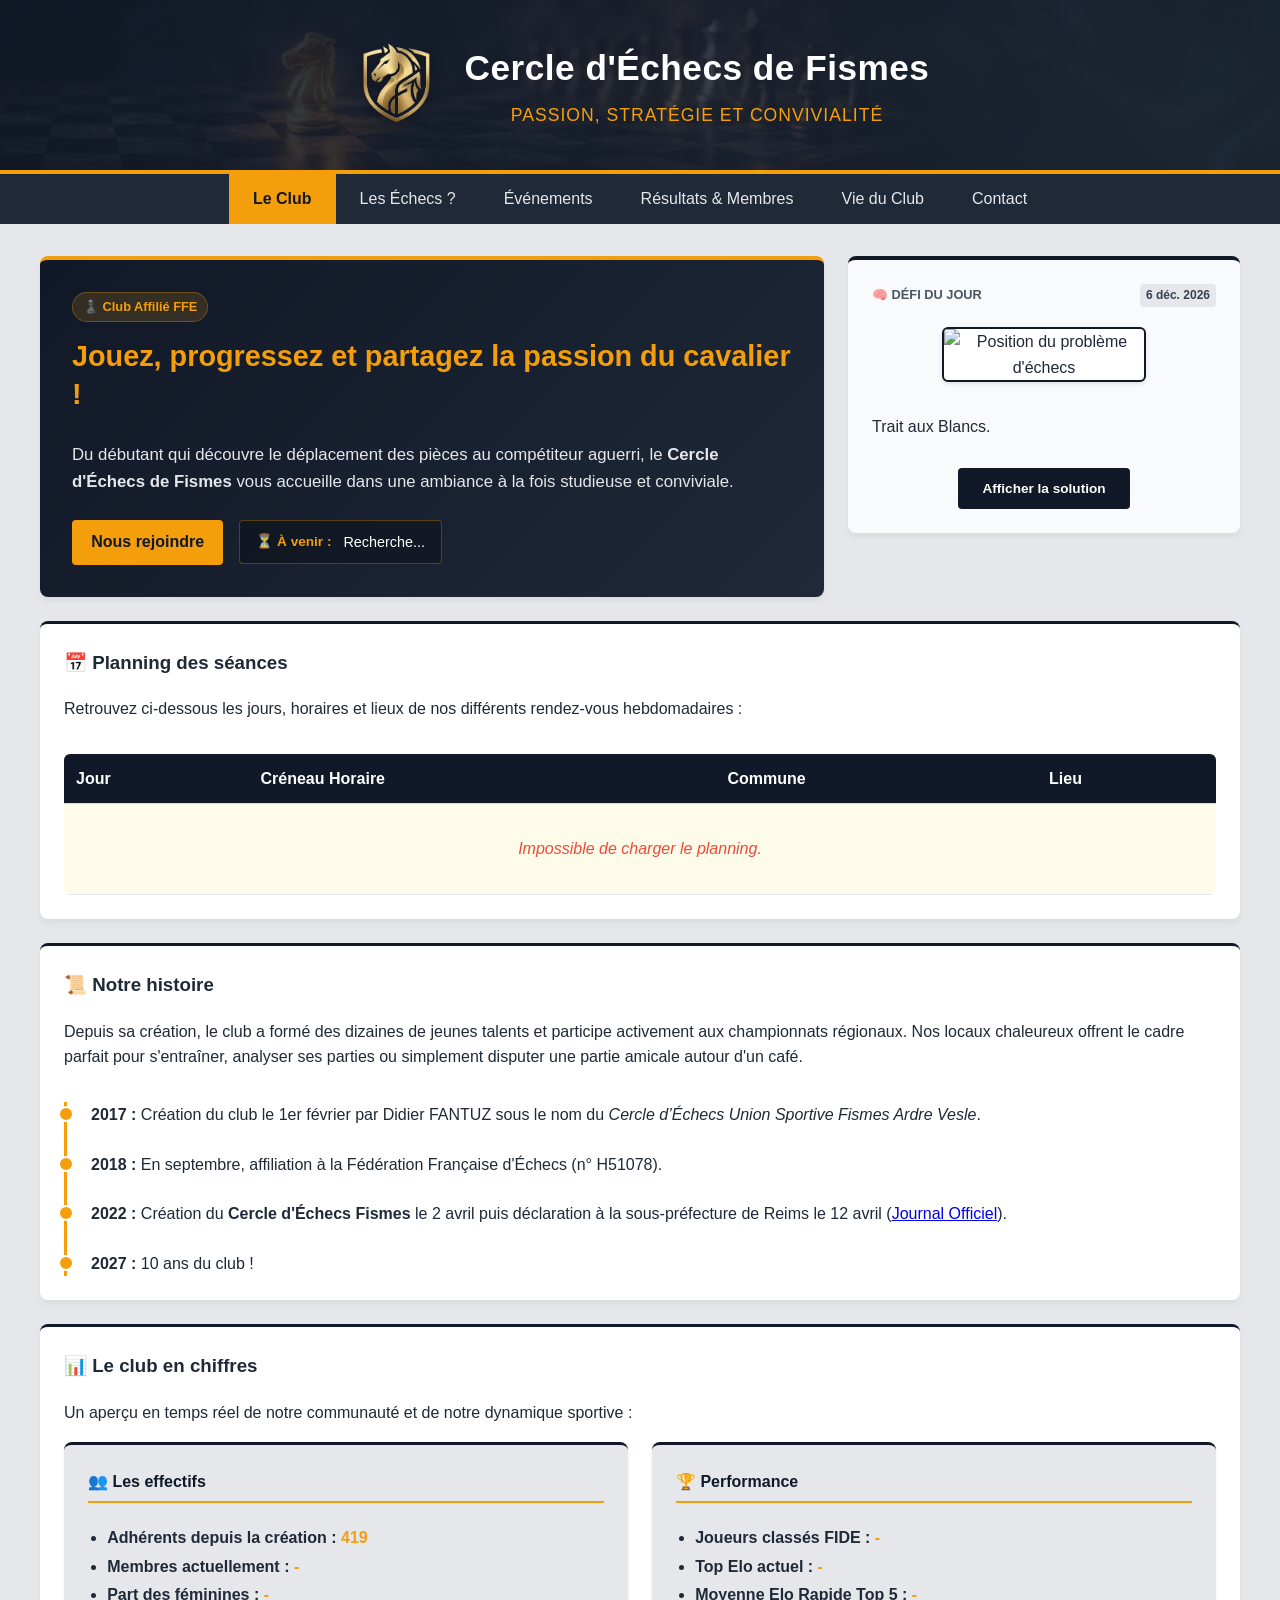
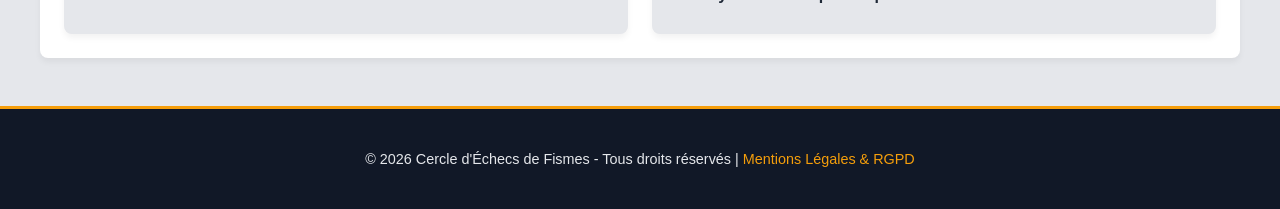
==== commit 0ea9bf41: "Add files via upload" ====
--- a/index.html
+++ b/index.html
@@ -29,13 +29,13 @@
     <!-- =================================================================
        2. NAVIGATION PRINCIPALE
        ================================================================ -->
-    <nav>
-        <button onclick="showSection('club')" id="btn-club" class="active">Le Club</button>
-        <button onclick="showSection('decouvrir')" id="btn-decouvrir">Les Échecs ?</button>
-        <button onclick="showSection('evenements')" id="btn-evenements">Événements</button>
-        <button onclick="showSection('resultats')" id="btn-resultats">Résultats & Membres</button>
-        <button onclick="showSection('vie')" id="btn-vie">Vie du Club</button>
-        <button onclick="showSection('contact')" id="btn-contact">Contact</button>
+    <nav aria-label="Navigation principale">
+        <button onclick="showSection('club')" id="btn-club" class="active" aria-expanded="true" aria-controls="club">Le Club</button>
+        <button onclick="showSection('decouvrir')" id="btn-decouvrir" aria-expanded="false" aria-controls="decouvrir">Les Échecs ?</button>
+        <button onclick="showSection('evenements')" id="btn-evenements" aria-expanded="false" aria-controls="evenements">Événements</button>
+        <button onclick="showSection('resultats')" id="btn-resultats" aria-expanded="false" aria-controls="resultats">Résultats & Membres</button>
+        <button onclick="showSection('vie')" id="btn-vie" aria-expanded="false" aria-controls="vie">Vie du Club</button>
+        <button onclick="showSection('contact')" id="btn-contact" aria-expanded="false" aria-controls="contact">Contact</button>
     </nav>
 
     <!-- =================================================================
@@ -66,19 +66,19 @@
                         <span class="puzzle-tag">🧠 Défi du jour</span>
                         <span id="puzzleDateNum" class="puzzle-week">Aujourd'hui</span>
                     </div>
-                    <div class="puzzle-board-container" style="width: 100%; max-width: 220px; height: 220px; margin: 0.5rem auto 1rem auto;">
-                        <div id="chessgroundBoard" style="width: 100%; height: 100%;"></div>
-                    </div>
-                    <p id="puzzleDesc" class="puzzle-text" style="font-size: 0.85rem; text-align: center; margin-bottom: 0.5rem;"></p>
-                    <a href="#" id="puzzleBtn" class="puzzle-btn">Voir sur Chess.com</a>
-                    <div id="puzzleSolutionContainer" class="hidden" style="margin-top: 0.75rem; padding: 0.6rem; background: #fefce8; border-left: 3px solid var(--accent); border-radius: 4px; font-size: 0.85rem;">
+                    <div class="puzzle-board-container">
+                        <img id="puzzleImg" src="" alt="Position du problème d'échecs" class="puzzle-board-img" onclick="zoomImage(this.src)" title="Cliquez pour agrandir l'échiquier" loading="lazy">
+                    </div>
+                    <p id="puzzleDesc" class="puzzle-text"></p>
+                    <a href="#" id="puzzleBtn" class="puzzle-btn">Tester la solution</a>
+                    <div id="puzzleSolutionContainer" class="puzzle-solution-box hidden">
                         <span id="puzzleSolutionText"></span>
                     </div>
                 </div>
             </div>
 
-            <div class="card" style="margin-bottom: 1.5rem;">
-                <h3 style="margin-top: 0;">📅 Planning des séances</h3>
+            <div class="card card-spaced">
+                <h3 class="section-title-reset">📅 Planning des séances</h3>
                 <p>Retrouvez ci-dessous les jours, horaires et lieux de nos différents rendez-vous hebdomadaires :</p>
                 <div class="planning-wrapper">
                     <table class="planning-table planning-table-custom">
@@ -95,53 +95,53 @@
                 </div>
             </div>
 
-            <div class="card" style="margin-bottom: 1.5rem;">
-                <h3 style="margin-top: 0;">📜 Notre histoire</h3>
+            <div class="card card-spaced">
+                <h3 class="section-title-reset">📜 Notre histoire</h3>
                 <p>Depuis sa création, le club a formé des dizaines de jeunes talents et participe activement aux championnats régionaux. Nos locaux chaleureux offrent le cadre parfait pour s'entraîner, analyser ses parties ou simplement disputer une partie amicale autour d'un café.</p>
                 <div class="timeline">
                     <div class="timeline-item">
                         <div class="timeline-dot"></div>
-                        <p style="margin: 0;"><strong>2017 :</strong> Création du club le 1er février par Didier FANTUZ sous le nom du <i>Cercle d’Échecs Union Sportive Fismes Ardre Vesle</i>.</p>
+                        <p class="timeline-text-reset"><strong>2017 :</strong> Création du club le 1er février par Didier FANTUZ sous le nom du <i>Cercle d’Échecs Union Sportive Fismes Ardre Vesle</i>.</p>
                     </div>
                     <div class="timeline-item">
                         <div class="timeline-dot"></div>
-                        <p style="margin: 0;"><strong>2018 :</strong> En septembre, affiliation à la Fédération Française d'Échecs (n° H51078).</p>
+                        <p class="timeline-text-reset"><strong>2018 :</strong> En septembre, affiliation à la Fédération Française d'Échecs (n° H51078).</p>
                     </div>
                     <div class="timeline-item">
                         <div class="timeline-dot"></div>
-                        <p style="margin: 0;"><strong>2022 :</strong> Création du <strong>Cercle d'Échecs Fismes</strong> le 2 avril puis déclaration à la sous-préfecture de Reims le 12 avril (<a href="https://www.journal-officiel.gouv.fr/pages/associations-detail-annonce/?q.id=id:202200161068" target="_blank" rel="noopener noreferrer">Journal Officiel</a>).</p>
+                        <p class="timeline-text-reset"><strong>2022 :</strong> Création du <strong>Cercle d'Échecs Fismes</strong> le 2 avril puis déclaration à la sous-préfecture de Reims le 12 avril (<a href="https://www.journal-officiel.gouv.fr/pages/associations-detail-annonce/?q.id=id:202200161068" target="_blank" rel="noopener noreferrer">Journal Officiel</a>).</p>
                     </div>
                     <div class="timeline-item last">
                         <div class="timeline-dot"></div>
-                        <p style="margin: 0;"><strong>2027 :</strong> 10 ans du club !</p>
-                    </div>
-                </div>
-            </div>
-
-            <div class="card" style="margin-bottom: 1.5rem;">
-                <h3 style="margin-top: 0;">📊 Le club en chiffres</h3>
+                        <p class="timeline-text-reset"><strong>2027 :</strong> 10 ans du club !</p>
+                    </div>
+                </div>
+            </div>
+
+            <div class="card card-spaced">
+                <h3 class="section-title-reset">📊 Le club en chiffres</h3>
                 <p>Un aperçu en temps réel de notre communauté et de notre dynamique sportive :</p>
                 
-                <div class="grid" style="margin-top: 1rem;">
-                    <div class="card" style="margin-bottom: 0; background: var(--bg); border-top: 3px solid var(--primary);">
-                        <h4 style="margin-top: 0; color: var(--primary); border-bottom: 2px solid var(--accent); padding-bottom: 0.4rem; display: flex; align-items: center; gap: 0.5rem;">
+                <div class="grid grid-margin-top">
+                    <div class="card card-nested">
+                        <h4 class="nested-card-title">
                             👥 Les effectifs
                         </h4>
-                        <ul style="padding-left: 1.2rem; margin-bottom: 0; line-height: 1.8;">
-                            <li><strong>Adhérents depuis la création :</strong> <span style="font-weight: bold; color: var(--accent);">419</span></li>
-                            <li><strong>Membres actuellement :</strong> <span id="stat-total-membres" style="font-weight: bold; color: var(--accent);">-</span></li>
-                            <li><strong>Part des féminines :</strong> <span id="stat-feminines" style="font-weight: bold; color: var(--accent);">-</span></li>
+                        <ul class="nested-list">
+                            <li><strong>Adhérents depuis la création :</strong> <span class="accent-bold">419</span></li>
+                            <li><strong>Membres actuellement :</strong> <span id="stat-total-membres" class="accent-bold">-</span></li>
+                            <li><strong>Part des féminines :</strong> <span id="stat-feminines" class="accent-bold">-</span></li>
                         </ul>
                     </div>
 
-                    <div class="card" style="margin-bottom: 0; background: var(--bg); border-top: 3px solid var(--primary);">
-                        <h4 style="margin-top: 0; color: var(--primary); border-bottom: 2px solid var(--accent); padding-bottom: 0.4rem; display: flex; align-items: center; gap: 0.5rem;">
+                    <div class="card card-nested">
+                        <h4 class="nested-card-title">
                             🏆 Performance
                         </h4>
-                        <ul style="padding-left: 1.2rem; margin-bottom: 0; line-height: 1.8;">
-                            <li><strong>Joueurs classés FIDE :</strong> <span id="stat-joueurs-fide" style="font-weight: bold; color: var(--accent);">-</span></li>
-                            <li><strong>Top Elo actuel :</strong> <span id="stat-top-elo" style="font-weight: bold; color: var(--accent);">-</span></li>
-                            <li><strong>Moyenne Elo Rapide Top 5 :</strong> <span id="stat-niveau-moyen" style="font-weight: bold; color: var(--accent);">-</span></li>
+                        <ul class="nested-list">
+                            <li><strong>Joueurs classés FIDE :</strong> <span id="stat-joueurs-fide" class="accent-bold">-</span></li>
+                            <li><strong>Top Elo actuel :</strong> <span id="stat-top-elo" class="accent-bold">-</span></li>
+                            <li><strong>Moyenne Elo Rapide Top 5 :</strong> <span id="stat-niveau-moyen" class="accent-bold">-</span></li>
                         </ul>
                     </div>
                 </div>
@@ -150,72 +150,72 @@
 
         <!-- SECTION : DÉCOUVRIR LES ÉCHECS -->
         <div id="decouvrir" class="section">
-            <div class="card welcome-banner" style="margin-bottom: 1.5rem; display: flex; flex-direction: row; align-items: center; gap: 2rem; flex-wrap: wrap;">
-                <div style="flex: 1.5; min-width: 280px;">
+            <div class="card welcome-banner discover-banner">
+                <div class="discover-text-col">
                     <span class="welcome-badge">🎓 Pédagogie & Bienfaits</span>
                     <h2 class="welcome-title">Bien plus qu'un jeu : un véritable atout pour grandir !</h2>
-                    <p class="welcome-text" style="margin-bottom: 0;">
+                    <p class="welcome-text discover-text-reset">
                         Souvent qualifié de "gymnastique de l'esprit", le jeu d'échecs est une discipline complète qui séduit de plus en plus de parents et d'éducateurs. Découvrez pourquoi les échecs sont extraordinaires pour le développement des enfants et des adolescents.
                     </p>
                 </div>
-                <div style="flex: 1.2; text-align: center; min-width: 260px;">
-                    <img src="images/jeunes-joueurs.jpg" alt="Jeunes joueurs d'échecs" loading="lazy" style="width: 100%; max-width: 380px; border-radius: 6px; border: 2px solid var(--accent); object-fit: cover; box-shadow: 0 4px 10px rgba(0,0,0,0.3);" onerror="this.style.display='none'">
-                </div>
-            </div>
-            <div class="card" style="margin-bottom: 1.5rem;">
-                <h3 style="margin-top: 0;">🧠 Ce que la pratique des échecs apporte aux jeunes</h3>
+                <div class="discover-img-col">
+                    <img src="images/jeunes-joueurs.jpg" alt="Jeunes joueurs d'échecs" loading="lazy" class="discover-img" onerror="this.style.display='none'">
+                </div>
+            </div>
+            <div class="card card-spaced">
+                <h3 class="section-title-reset">🧠 Ce que la pratique des échecs apporte aux jeunes</h3>
                 <p>De nombreuses études scientifiques et les retours de la Fédération Française d'Échecs (FFE) démontrent les bienfaits de cette pratique sur le plan scolaire et personnel :</p>
                 
-                <div class="grid" style="margin-top: 1rem;">
-                    <div class="stat-box" style="text-align: left; padding: 1.2rem;">
-                        <h4 style="margin-top: 0; color: var(--accent);">🎯 Concentration & Attention</h4>
-                        <p style="font-size: 0.9rem; margin-bottom: 0;">L'enfant apprend à fixer son attention sur un objectif précis et à faire abstraction des distractions environnantes, ce qui aide directement en classe.</p>
-                    </div>
-                    <div class="stat-box" style="text-align: left; padding: 1.2rem;">
-                        <h4 style="margin-top: 0; color: var(--accent);">📈 Résultats Scolaires</h4>
-                        <p style="font-size: 0.9rem; margin-bottom: 0;">En développant la logique, la géométrie spatiale et la résolution de problèmes, les échecs ont un impact positif mesurable sur la réussite en mathématiques et en lecture.</p>
-                    </div>
-                    <div class="stat-box" style="text-align: left; padding: 1.2rem;">
-                        <h4 style="margin-top: 0; color: var(--accent);">🤔 Réflexion & Anticipation</h4>
-                        <p style="font-size: 0.9rem; margin-bottom: 0;">"Réfléchir avant d'agir" : le joueur anticipe les conséquences de ses actes, évalue plusieurs options et apprend à assumer ses choix.</p>
-                    </div>
-                    <div class="stat-box" style="text-align: left; padding: 1.2rem;">
-                        <h4 style="margin-top: 0; color: var(--accent);">🤝 Rigueur & Fair-play</h4>
-                        <p style="font-size: 0.9rem; margin-bottom: 0;">Le respect strict des règles, la courtoisie envers l'adversaire et l'acceptation de la défaite forgent le caractère et le sens de l'honneur.</p>
-                    </div>
-                    <div class="stat-box" style="text-align: left; padding: 1.2rem;">
-                        <h4 style="margin-top: 0; color: var(--accent);">👥 Socialisation</h4>
-                        <p style="font-size: 0.9rem; margin-bottom: 0;">Les échecs favorisent les échanges intergénérationnels et permettent de partager des moments conviviaux hors des écrans au sein du club.</p>
-                    </div>
-                    <div class="stat-box" style="text-align: left; padding: 1.2rem;">
-                        <h4 style="margin-top: 0; color: var(--accent);">💪 Persévérance & Résilience</h4>
-                        <p style="font-size: 0.9rem; margin-bottom: 0;">Aux échecs, on commet des erreurs mais on apprend à analyser ses défaites pour rebondir, développer sa combativité et ne jamais baisser les bras.</p>
-                    </div>
-                </div>
-            </div>
-
-            <div class="card" style="margin-bottom: 1.5rem;">
-                <h3 style="margin-top: 0;">♟️ Les règles du jeu en 3 étapes simples</h3>
+                <div class="grid grid-margin-top">
+                    <div class="stat-box stat-box-left">
+                        <h4 class="stat-box-title">🎯 Concentration & Attention</h4>
+                        <p class="stat-box-desc">L'enfant apprend à fixer son attention sur un objectif précis et à faire abstraction des distractions environnantes, ce qui aide directement en classe.</p>
+                    </div>
+                    <div class="stat-box stat-box-left">
+                        <h4 class="stat-box-title">📈 Résultats Scolaires</h4>
+                        <p class="stat-box-desc">En développant la logique, la géométrie spatiale et la résolution de problèmes, les échecs ont un impact positif mesurable sur la réussite en mathématiques et en lecture.</p>
+                    </div>
+                    <div class="stat-box stat-box-left">
+                        <h4 class="stat-box-title">🤔 Réflexion & Anticipation</h4>
+                        <p class="stat-box-desc">"Réfléchir avant d'agir" : le joueur anticipe les conséquences de ses actes, évalue plusieurs options et apprend à assumer ses choix.</p>
+                    </div>
+                    <div class="stat-box stat-box-left">
+                        <h4 class="stat-box-title">🤝 Rigueur & Fair-play</h4>
+                        <p class="stat-box-desc">Le respect strict des règles, la courtoisie envers l'adversaire et l'acceptation de la défaite forgent le caractère et le sens de l'honneur.</p>
+                    </div>
+                    <div class="stat-box stat-box-left">
+                        <h4 class="stat-box-title">👥 Socialisation</h4>
+                        <p class="stat-box-desc">Les échecs favorisent les échanges intergénérationnels et permettent de partager des moments conviviaux hors des écrans au sein du club.</p>
+                    </div>
+                    <div class="stat-box stat-box-left">
+                        <h4 class="stat-box-title">💪 Persévérance & Résilience</h4>
+                        <p class="stat-box-desc">Aux échecs, on commet des erreurs mais on apprend à analyser ses défaites pour rebondir, développer sa combativité et ne jamais baisser les bras.</p>
+                    </div>
+                </div>
+            </div>
+
+            <div class="card card-spaced">
+                <h3 class="section-title-reset">♟️ Les règles du jeu en 3 étapes simples</h3>
                 <p>Pas besoin de savoir jouer pour commencer ! Le but ultime est d'attraper le roi adverse (c'est le fameux <strong>Échec et mat</strong>).</p>
-                <div style="display: grid; grid-template-columns: repeat(auto-fit, minmax(250px, 1fr)); gap: 1rem; margin-top: 1rem;">
-                    <div style="background: var(--bg); padding: 1rem; border-radius: 6px; border-left: 4px solid var(--primary);">
+                <div class="rules-grid">
+                    <div class="rule-box rule-box-primary">
                         <strong>1. Les Blancs commencent toujours</strong>
-                        <p style="font-size: 0.9rem; margin: 0.5rem 0 0 0;">Chaque type de pièce se déplace d'une manière unique : le fou en diagonale, la tour en ligne droite, le cavalier en "L", etc.</p>
-                    </div>
-                    <div style="background: var(--bg); padding: 1rem; border-radius: 6px; border-left: 4px solid var(--accent);">
+                        <p class="rule-box-desc">Chaque type de pièce se déplace d'une manière unique : le fou en diagonale, la tour en ligne droite, le cavalier en "L", etc.</p>
+                    </div>
+                    <div class="rule-box rule-box-accent">
                         <strong>2. Le Roi est menacé ("Échec")</strong>
-                        <p style="font-size: 0.9rem; margin: 0.5rem 0 0 0;">Lorsqu'un roi est attaqué, il doit impérativement se protéger, fuir ou être défendu par une autre pièce.</p>
-                    </div>
-                    <div style="background: var(--bg); padding: 1rem; border-radius: 6px; border-left: 4px solid #27ae60;">
+                        <p class="rule-box-desc">Lorsqu'un roi est attaqué, il doit impérativement se protéger, fuir ou être défendu par une autre pièce.</p>
+                    </div>
+                    <div class="rule-box rule-box-green">
                         <strong>3. La fin de partie ("Mat")</strong>
-                        <p style="font-size: 0.9rem; margin: 0.5rem 0 0 0;">Si le roi attaqué ne peut plus échapper à la menace, la partie est terminée : c'est l'échec et mat !</p>
-                    </div>
-                </div>
-            </div>
-
-            <div class="grid" style="margin-top: 0;">
-                <div class="card" style="margin-bottom: 0;">
-                    <h3 style="margin-top: 0;">⏳ Les différentes cadences de jeu</h3>
+                        <p class="rule-box-desc">Si le roi attaqué ne peut plus échapper à la menace, la partie est terminée : c'est l'échec et mat !</p>
+                    </div>
+                </div>
+            </div>
+
+            <div class="grid grid-zero-margin">
+                <div class="card card-margin-zero">
+                    <h3 class="section-title-reset">⏳ Les différentes cadences de jeu</h3>
                     <p>Aux échecs, le temps est mesuré par une pendule. On distingue trois grands types de parties :</p>
                     <ul>
                         <li><strong>Le Blitz :</strong> Parties très rapides (souvent 3 à 5 minutes par joueur). Idéal pour le fun et l'instinct !</li>
@@ -223,61 +223,61 @@
                         <li><strong>Le Classique (ou Lente) :</strong> Plus d'une heure de jeu par partie. C'est le format des championnats par équipes, où l'on plonge dans des analyses profondes.</li>
                     </ul>
                 </div>
-                <div class="card" style="margin-bottom: 0;">
-                    <h3 style="margin-top: 0;">📊 C'est quoi le système Elo ?</h3>
+                <div class="card card-margin-zero">
+                    <h3 class="section-title-reset">📊 C'est quoi le système Elo ?</h3>
                     <p>L'<strong>Elo</strong> est le système de notation international qui mesure le niveau d'un joueur d'échecs (du nom de son inventeur, Arpad Elo).</p>
-                    <ul style="padding-left: 1.2rem;">
+                    <ul class="list-padding-left">
                         <li>Un débutant complet commence généralement autour de <strong>1000-1200 points</strong>.</li>
                         <li>Un joueur club régulier se situe entre <strong>1400 et 1800 points</strong>.</li>
                         <li>Les experts et maîtres internationaux dépassent les <strong>2000 à 2500 points</strong>.</li>
                     </ul>
-                    <p style="font-style: italic; font-size: 0.85rem; margin-top: 1rem; color: #6b7280;">💡 Plus vous gagnez contre des joueurs forts, plus votre score Elo monte ! C'est un excellent moyen de voir sa progression au fil des mois.</p>
-                </div>
-            </div>
-        </div>
-
-        <!-- SECTION : ÉVÉNEMENTS & CALENDRIER -->
+                    <p class="elo-tip">💡 Plus vous gagnez contre des joueurs forts, plus votre score Elo monte ! C'est un excellent moyen de voir sa progression au fil des mois.</p>
+                </div>
+            </div>
+        </div>
+
+		<!-- SECTION : ÉVÉNEMENTS & CALENDRIER -->
         <div id="evenements" class="section">
-            <div class="events-main-grid" style="display: grid; grid-template-columns: 2fr 1fr; gap: 2rem; align-items: start;">
+            <div class="events-main-grid">
                 <div>
-                    <div style="display: flex; justify-content: space-between; align-items: center; flex-wrap: wrap; gap: 1rem; margin-bottom: 1.5rem;">
-                        <h2 style="margin: 0;">Calendrier & Événements</h2>
-                        <div style="display: flex; align-items: center; gap: 1.5rem; flex-wrap: wrap;">
+                    <div class="events-header-flex">
+                        <h2 class="events-title-margin">Calendrier & Événements</h2>
+                        <div class="events-filter-flex">
                             <div>
-                                <label for="yearSelect" style="font-weight: bold; margin-right: 0.5rem;">Filtrer par année :</label>
-                                <select id="yearSelect" onchange="filterEvents()" style="padding: 8px 12px; border-radius: 4px; border: 1px solid #ccc; background: white; font-size: 1rem; cursor: pointer;"></select>
+                                <label for="yearSelect" class="year-label">Filtrer par année :</label>
+                                <select id="yearSelect" onchange="filterEvents()" class="year-select"></select>
                             </div>
-                            <div style="display: flex; align-items: center; gap: 0.5rem;">
+                            <div class="checkbox-flex">
                                 <label class="switch">
                                     <input type="checkbox" id="hidePastCheckbox" onchange="filterEvents()" checked>
                                     <span class="slider"></span>
                                 </label>
-                                <span style="font-weight: bold; font-size: 0.95rem; cursor: pointer;" onclick="document.getElementById('hidePastCheckbox').click()">Masquer les anciens événements</span>
+                                <span class="hide-past-text" onclick="document.getElementById('hidePastCheckbox').click()">Masquer les anciens événements</span>
                             </div>
                         </div>
                     </div>
-                    <div class="grid" id="eventsGrid" style="grid-template-columns: 1fr; gap: 1rem;">
-                        <p style="font-style: italic; color: #7f8c8d; text-align: center; padding: 2rem;">Chargement du calendrier en cours...</p>
-                    </div>
-                </div>
-
-                <div class="card calendar-card-sidebar" style="padding: 1rem; border-top: 3px solid var(--accent); position: sticky; top: 80px;">
-                    <div style="display: flex; justify-content: space-between; align-items: center; margin-bottom: 1rem;">
-                        <button onclick="changeMonth(-1)" aria-label="Mois précédent" style="background: none; border: none; font-weight: bold; font-size: 1.2rem; cursor: pointer; color: var(--text);">‹</button>
-                        <h3 id="calendarMonthYear" style="margin: 0; font-size: 1.1rem; text-transform: capitalize; text-align: center; flex-grow: 1;">-</h3>
-                        <button onclick="changeMonth(1)" aria-label="Mois suivant" style="background: none; border: none; font-weight: bold; font-size: 1.2rem; cursor: pointer; color: var(--text);">›</button>
-                    </div>
-                    <div style="display: grid; grid-template-columns: repeat(7, 1fr); text-align: center; font-weight: bold; font-size: 0.75rem; color: #7f8c8d; margin-bottom: 0.5rem;">
+                    <div class="grid" id="eventsGrid">
+                        <p class="loading-text">Chargement du calendrier en cours...</p>
+                    </div>
+                </div>
+
+                <div class="card calendar-card-sidebar">
+                    <div class="calendar-header">
+                        <button onclick="changeMonth(-1)" aria-label="Mois précédent" class="calendar-nav-btn">‹</button>
+                        <h3 id="calendarMonthYear" class="calendar-month-title">-</h3>
+                        <button onclick="changeMonth(1)" aria-label="Mois suivant" class="calendar-nav-btn">›</button>
+                    </div>
+                    <div class="calendar-days-header">
                         <div>L</div><div>M</div><div>M</div><div>J</div><div>V</div><div>S</div><div>D</div>
                     </div>
-                    <div id="calendarDaysGrid" style="display: grid; grid-template-columns: repeat(7, 1fr); row-gap: 0.4rem; text-align: center; font-size: 0.85rem;"></div>
-                    <p style="font-size: 0.75rem; color: #7f8c8d; margin: 1rem 0 0 0; text-align: center; font-style: italic;">Les jours colorés contiennent un événement.</p>
+                    <div id="calendarDaysGrid" class="calendar-days-grid"></div>
+                    <p class="calendar-footer-text">Les jours colorés contiennent un événement.</p>
                 </div>
             </div>
         </div>
 
         <!-- LIGHTBOX / ZOOM IMAGES -->
-        <div id="lightbox" class="lightbox-overlay" onclick="closeZoom()">
+        <div id="lightbox" class="lightbox-overlay" onclick="closeZoom()" role="dialog" aria-modal="true" aria-label="Agrandissement d'image">
             <div class="lightbox-container" onclick="event.stopPropagation()">
                 <button class="lightbox-btn lightbox-prev" onclick="changeLightboxImage(-1)" title="Photo précédente">‹</button>
                 <img id="lightboxImg" src="" alt="Affiche Agrandie">
@@ -290,26 +290,26 @@
             <div class="card">
                 <h2>Classement et Profils des Joueurs</h2>
                 <div class="members-tip">
-                    <p style="margin: 2px 0;">💡 <strong>Astuce de tri :</strong> Cliquez sur les en-têtes <em>Classique, Rapide ou Blitz</em> pour basculer alternativement entre le tri Décroissant ➔ Ordre alphabétique.</p>
-                    <p style="margin: 2px 0;">📊 Les classements de cette liste sont mis à jour périodiquement par le club.</p>
+                    <p class="members-tip-p">💡 <strong>Astuce de tri :</strong> Cliquez sur les en-têtes <em>Classique, Rapide ou Blitz</em> pour basculer alternativement entre le tri Décroissant ➔ Ordre alphabétique.</p>
+                    <p class="members-tip-p">📊 Les classements de cette liste sont mis à jour périodiquement par le club.</p>
                 </div>
                 
                 <div class="table-scroll-container">
                     <table id="membersTable">
                         <thead>
-                            <tr style="user-select: none;">
+                            <tr class="table-header-row">
 								<th id="th-nomPrenom">
-									Nom Prénom <span role="button" aria-label="Ouvrir la recherche par nom" tabindex="0" style="font-size: 0.8rem; color: var(--accent); cursor: pointer;" onclick="toggleSearchInput(event)">🔍</span>
-									<div id="searchContainer" onclick="event.stopPropagation();" style="display: none; margin-top: 8px;">
+									Nom Prénom <span role="button" aria-label="Ouvrir la recherche par nom" tabindex="0" class="search-toggle-icon" onclick="toggleSearchInput(event)">🔍</span>
+									<div id="searchContainer" onclick="event.stopPropagation();" class="search-container-box">
 										<input type="text" id="nameSearchInput" onkeyup="filterByInputName()" placeholder="Rechercher un nom..." aria-label="Rechercher un membre par nom">
 									</div>
 								</th>
-                                <th id="th-classique" style="text-align: center;">♟️ Classique <span class="sort-icon" style="font-size: 0.75rem; color: var(--accent);">↕</span></th>
-                                <th id="th-rapide" style="text-align: center;">⚡ Rapide <span class="sort-icon" style="font-size: 0.75rem; color: var(--accent);">↕</span></th>
-                                <th id="th-blitz" style="text-align: center;">🔥 Blitz <span class="sort-icon" style="font-size: 0.75rem; color: var(--accent);">↕</span></th>
-                                <th id="th-categorie" style="text-align: center;">Catégorie</th>
-                                <th id="th-genre" style="text-align: center;">F/M</th>
-                                <th id="th-fide" style="text-align: center;">Profil International</th>
+                                <th id="th-classique" class="th-center">♟️ Classique <span class="sort-icon">↕</span></th>
+                                <th id="th-rapide" class="th-center">⚡ Rapide <span class="sort-icon">↕</span></th>
+                                <th id="th-blitz" class="th-center">🔥 Blitz <span class="sort-icon">↕</span></th>
+                                <th id="th-categorie" class="th-center">Catégorie</th>
+                                <th id="th-genre" class="th-center">F/M</th>
+                                <th id="th-fide" class="th-center">Profil International</th>
                             </tr>
                         </thead>
                         <tbody id="membersTableBody"></tbody>
@@ -322,27 +322,27 @@
         <div id="vie" class="section">
             <h2>Vie du Club</h2>
             
-            <div class="grid" style="margin-bottom: 1.5rem;">
-				<div class="card" style="margin-bottom: 0;">
+            <div class="grid card-spaced">
+				<div class="card card-margin-zero">
 					<h3>📰 Actualités</h3>
 					<p>Suivez les aventures du club au quotidien sur nos réseaux officiels :</p>
 					<div class="social-container">
 						<a href="https://www.facebook.com/p/Cercle-dEchecs-de-Fismes-61559241561957/" target="_blank" rel="noopener noreferrer" class="link-social-only" title="Suivez-nous sur Facebook">
-							<img src="images/logo-facebook.png" alt="Facebook du Club" class="social-logo-img">
+							<img src="images/logo-facebook.png" alt="Facebook du Club" class="social-logo-img" loading="lazy">
 						</a>
 						<a href="https://www.instagram.com/grandestechecs/" target="_blank" rel="noopener noreferrer" class="link-social-only" title="Suivez-nous sur Instagram">
-							<img src="images/logo-instagram.png" alt="Instagram du Club" class="social-logo-img">
+							<img src="images/logo-instagram.png" alt="Instagram du Club" class="social-logo-img" loading="lazy">
 						</a>
 					</div>
-					<p style="margin-bottom: 0.25rem;"><strong>La Gazette du Cavalier Jaune (PDF) :</strong></p>
+					<p class="gazette-title-margin"><strong>La Gazette du Cavalier Jaune (PDF) :</strong></p>
 					<div class="gazette-scroll-container">
 						<ul id="gazetteList">
-							<li style="color: #7f8c8d; font-style: italic;">Chargement des gazettes...</li>
+							<li class="loading-gazette">Chargement des gazettes...</li>
 						</ul>
 					</div>
 				</div>
 
-                <div class="card" style="margin-bottom: 0;">
+                <div class="card card-margin-zero">
                     <h3>📁 Documents & Ressources</h3>
                     <p>Téléchargez les documents officiels du club :</p>
                     <ul>
@@ -353,15 +353,15 @@
                 </div>
             </div>
 
-            <div class="card" style="margin-bottom: 1.5rem;">
+            <div class="card card-spaced">
                 <h3>📸 Galerie Photos</h3>
                 <div id="dynamicGalleryGrid" class="gallery-grid">
-                    <p style="grid-column: 1 / -1; text-align: center; color: #7f8c8d; font-style: italic;">Chargement des photos...</p>
-                </div>
-            </div>
-
-            <div class="grid" style="margin-top: 0;">
-                <div class="card" style="margin-bottom: 0;">
+                    <p class="loading-gallery">Chargement des photos...</p>
+                </div>
+            </div>
+
+            <div class="grid grid-zero-margin">
+                <div class="card card-margin-zero">
                     <h3>🛍️ La Boutique du Club</h3>
                     <p>Produits dérivés disponibles à l'achat directement au club (pas de vente en ligne) :</p>
                     <ul>
@@ -370,12 +370,12 @@
                         <li><strong>Pendule électronique DGT :</strong> 40 €</li>
                     </ul>
                     <p><i>Pour réserver un article, adressez-vous directement au bureau lors des séances.</i></p>
-					<div style="text-align: center; margin-top: 1rem;">
-						<img src="images/polo.png" alt="Polo officiel du club d'échecs" loading="lazy" onclick="zoomImage(this.src)" title="Cliquez pour agrandir l'image" style="max-width: 150px; height: auto; cursor: pointer; transition: transform 0.2s;" onmouseover="this.style.transform='scale(1.03)'" onmouseout="this.style.transform='scale(1)'">
+					<div class="polo-img-container">
+						<img src="images/polo.png" alt="Polo officiel du club d'échecs" loading="lazy" onclick="zoomImage(this.src)" title="Cliquez pour agrandir l'image" class="polo-img" onmouseover="this.style.transform='scale(1.03)'" onmouseout="this.style.transform='scale(1)'">
 					</div>
                 </div>
 
-				<div class="card" style="margin-bottom: 0;">
+				<div class="card card-margin-zero">
 					<h3>🤝 Nos Partenaires</h3>
 					<p>Un grand merci à nos partenaires institutionnels et privés qui soutiennent le développement de nos jeunes talents et la vie de notre association :</p>
 					<div class="partners-grid">
@@ -398,10 +398,10 @@
 							<span class="partner-name">Ville de Fismes</span>
 						</a>
 					</div>
-					<div style="margin-top: 1.25rem; padding-top: 1rem; border-top: 1px dashed #d1d5db; text-align: center;">
-						<p style="margin: 0; font-size: 0.9rem; color: #4b5563;">
+					<div class="partner-footer-box">
+						<p class="partner-footer-text">
 							Vous souhaitez devenir partenaire ou sponsor du club ? 
-							<a href="#contact" onclick="showSection('contact')" style="color: var(--accent-hover); font-weight: bold; text-decoration: underline;">Contactez notre bureau !</a>
+							<a href="#contact" onclick="showSection('contact')" class="partner-contact-link">Contactez notre bureau !</a>
 						</p>
 					</div>
 				</div>
@@ -411,7 +411,7 @@
         <!-- SECTION : CONTACT -->
         <div id="contact" class="section">
             <div class="grid">
-                <div class="card" style="display: flex; flex-direction: column; gap: 1rem;">
+                <div class="card contact-info-card">
                     <h2>Coordonnées</h2>
                     <p>📍 <strong>Adresse :</strong> Route nationale (ancien camping), 51170 Fismes</p>
                     <p>✉️ <strong>Email :</strong> cercle.echecs.fismes@gmail.com</p>
@@ -434,7 +434,7 @@
                         <label>Votre Message</label>
                         <textarea name="message" rows="5" required placeholder="Votre question ou demande d'inscription..."></textarea>
                         <button type="submit" class="btn">Envoyer le message</button>
-                        <div id="formStatus" style="margin-top: 1rem; font-size: 0.95rem; display: none;"></div>
+                        <div id="formStatus" class="form-status-box"></div>
                     </form>
                 </div>
             </div>
@@ -442,8 +442,8 @@
 
         <!-- SECTION : ESPACE BUREAU -->
         <div id="bureau" class="section">
-            <div class="card" style="border-top: 4px solid var(--accent); margin-bottom: 1.5rem;">
-                <h2 style="margin-top: 0; display: flex; align-items: center; gap: 0.5rem; color: var(--primary);">
+            <div class="card bureau-header-card">
+                <h2 class="bureau-title">
                     📋 Espace de Gestion du Bureau
                 </h2>
                 <p>Outils de pilotage et liens de mise à jour pour les membres du bureau.</p>
@@ -506,9 +506,9 @@
 
             </div>
 
-            <div class="card" style="margin-top: 1.5rem; background: #fefce8; border-left: 4px solid var(--accent);">
-                <h4 style="margin-top: 0; color: var(--primary);">💡 Mémento pour l'administration :</h4>
-                <ul style="margin-bottom: 0; padding-left: 1.2rem; font-size: 0.9rem; line-height: 1.6;">
+            <div class="card bureau-memento-card">
+                <h4 class="bureau-memento-title">💡 Mémento pour l'administration :</h4>
+                <ul class="bureau-memento-list">
                     <li><strong>Membres :</strong> La modification d'un score Elo sur Google Sheets prend effet immédiatement sur le site après rafraîchissement de la page.</li>
                     <li><strong>Affiches :</strong> Pour lier une affiche à un événement, nommez le fichier image exactement comme renseigné dans la colonne dédiée du fichier Google Sheets.</li>
                     <li><strong>Gazettes :</strong> Déposez simplement le fichier au format PDF dans le dossier Drive dédié. Il apparaîtra automatiquement dans les archives.</li>
@@ -518,66 +518,41 @@
 
     </div>
 
-	<!-- SCRIPTS -->
-    <script src="https://cdnjs.cloudflare.com/ajax/libs/chess.js/0.10.3/chess.min.js"></script>
+    <!-- SCRIPT PRINCIPAL -->
     <script src="script.js"></script>
-    <script type="module">
-        import { Chessground } from 'https://cdn.jsdelivr.net/npm/chessground@9.1.0/+esm';
-        window.Chessground = Chessground;
-
-        async function loadChessgroundCSS() {
-            try {
-                const [resCss, resTheme] = await Promise.all([
-                    fetch('https://cdn.jsdelivr.net/npm/chessground@9.1.0/assets/chessground.min.css'),
-                    fetch('https://cdn.jsdelivr.net/npm/chessground@9.1.0/assets/theme/default/theme.min.css')
-                ]);
-                if (resCss.ok && resTheme.ok) {
-                    const [cssText, themeText] = await Promise.all([resCss.text(), resTheme.text()]);
-                    const styleEl = document.createElement('style');
-                    styleEl.innerHTML = cssText + '\n' + themeText;
-                    document.head.appendChild(styleEl);
-                }
-            } catch (e) {
-                console.warn("Erreur chargement styles chessground", e);
-            }
-        }
-        await loadChessgroundCSS();
-
-        if (typeof chargerTactiqueDuJour === 'function') {
-            chargerTactiqueDuJour();
-        }
-    </script>
 
     <!-- FOOTER & MENTIONS LÉGALES -->
     <footer class="site-footer">
         <p>© <span id="currentYear"></span> Cercle d'Échecs de Fismes - Tous droits réservés | <a href="#" onclick="openLegalModal(event)">Mentions Légales & RGPD</a></p>
     </footer>
 
+	<!-- MODALE ARCHIVES DES GAZETTES -->
 	<div id="gazetteModal" class="lightbox-overlay" role="dialog" aria-modal="true" onclick="closeGazetteModal()">
-		<div class="card" style="max-width: 650px; width: 90%; max-height: 80vh; overflow-y: auto; cursor: default;" onclick="event.stopPropagation()">
-			<div style="display: flex; justify-content: space-between; align-items: center; margin-bottom: 1rem;">
-				<h3 style="margin: 0; color: var(--primary);">📚 Archives de la Gazette du Cavalier Jaune</h3>
-				<button type="button" onclick="closeGazetteModal()" aria-label="Fermer la fenêtre" style="background: none; border: none; font-size: 1.5rem; cursor: pointer; color: var(--text);">×</button>
+		<div class="card modal-card-custom" onclick="event.stopPropagation()">
+			<div class="modal-header-flex">
+				<h3 class="modal-title">📚 Archives de la Gazette du Cavalier Jaune</h3>
+				<button type="button" onclick="closeGazetteModal()" aria-label="Fermer la fenêtre" class="modal-close-btn">×</button>
 			</div>
-            <p style="font-size: 0.9rem; color: #6b7280; margin-bottom: 1rem;">Retrouvez ci-dessous l'intégralité des numéros parus. Utilisez la recherche pour filtrer rapidement :</p>
-            <input type="text" id="gazetteSearchInput" onkeyup="filterGazetteModal()" placeholder="Rechercher un numéro (ex: 120, Automne...)" style="width: 100%; padding: 8px 12px; margin-bottom: 1rem; border-radius: 4px; border: 1px solid var(--accent); font-size: 0.9rem;">
-            <div id="gazetteModalListContainer" style="max-height: 350px; overflow-y: auto; border: 1px solid #e5e7eb; border-radius: 4px; padding: 0.5rem; background: var(--bg);">
-                <ul id="gazetteModalList" style="list-style: none; padding: 0; margin: 0;">
+            <p class="modal-desc">Retrouvez ci-dessous l'intégralité des numéros parus. Utilisez la recherche pour filtrer rapidement :</p>
+            <input type="text" id="gazetteSearchInput" onkeyup="filterGazetteModal()" placeholder="Rechercher un numéro (ex: 120, Automne...)" class="modal-search-input">
+            <div id="gazetteModalListContainer" class="modal-list-container">
+                <ul id="gazetteModalList" class="modal-list-reset">
                 </ul>
             </div>
-            <button type="button" class="btn" onclick="closeGazetteModal()" style="margin-top: 1rem;">Fermer</button>
+            <button type="button" class="btn modal-close-action-btn" onclick="closeGazetteModal()">Fermer</button>
         </div>
     </div>
 
+    <!-- MODALE MENTIONS LÉGALES -->
 	<div id="legalModal" class="lightbox-overlay" role="dialog" aria-modal="true" onclick="openLegalModal()">
-		<div class="card" style="max-width: 600px; width: 90%; max-height: 80vh; overflow-y: auto; cursor: default;" onclick="event.stopPropagation()">
-			<h3 style="margin-top: 0; color: var(--primary);">Mentions Légales & RGPD</h3>
+		<div class="card modal-card-custom" onclick="event.stopPropagation()">
+			<h3 class="modal-title-simple">Mentions Légales & RGPD</h3>
             <p><strong>Éditeur du site :</strong> Cercle d'Échecs de Fismes (Association Loi 1901)</p>
             <p><strong>Siège social :</strong> 26 rue Maurice Dézothez, 51170 Fismes</p>
             <p><strong>Directeur de la publication :</strong> Didier FANTUZ</p>
             <p><strong>Hébergeur :</strong> GitHub Pages</p>
             <p><strong>Données personnelles (RGPD) :</strong> Les informations recueillies via les formulaires de contact sont destinées exclusivement à l'association pour répondre à vos demandes. Elles ne sont en aucun cas cédées ou vendues à des tiers.</p>
-            <button type="button" class="btn" onclick="closeLegalModal()" style="margin-top: 1rem;">Fermer</button>
+            <button type="button" class="btn modal-close-action-btn" onclick="closeLegalModal()">Fermer</button>
         </div>
     </div>
 
--- a/style.css
+++ b/style.css
@@ -100,6 +100,81 @@
     border-radius: 8px;
     box-shadow: 0 4px 6px rgba(0, 0, 0, 0.05);
     border-top: 3px solid var(--primary);
+}
+
+.card-spaced { margin-bottom: 1.5rem; }
+.card-margin-zero { margin-bottom: 0; }
+.section-title-reset { margin-top: 0; }
+.timeline-text-reset { margin: 0; }
+.grid-margin-top { margin-top: 1.0rem; }
+.card-nested { margin-bottom: 0; background: var(--bg); border-top: 3px solid var(--primary); }
+
+.nested-card-title {
+    margin-top: 0;
+    color: var(--primary);
+    border-bottom: 2px solid var(--accent);
+    padding-bottom: 0.4rem;
+    display: flex;
+    align-items: center;
+    gap: 0.5rem;
+}
+
+.nested-list {
+    padding-left: 1.2rem;
+    margin-bottom: 0;
+    line-height: 1.8;
+}
+
+.accent-bold { font-weight: bold; color: var(--accent); }
+
+.card.welcome-banner.discover-banner {
+    margin-bottom: 1.5rem;
+    display: flex;
+    flex-direction: row;
+    align-items: center;
+    gap: 2rem;
+    flex-wrap: wrap;
+}
+
+.discover-text-col { flex: 1.5; min-width: 280px; }
+.discover-text-reset { margin-bottom: 0; }
+.welcome-text.discover-text-reset { margin-bottom: 0; }
+.discover-img-col { flex: 1.2; text-align: center; min-width: 260px; }
+
+.discover-img {
+    width: 100%;
+    max-width: 380px;
+    border-radius: 6px;
+    border: 2px solid var(--accent);
+    object-fit: cover;
+    box-shadow: 0 4px 10px rgba(0,0,0,0.3);
+}
+
+.stat-box-left { text-align: left; padding: 1.2rem; }
+.stat-box-title { margin-top: 0; color: var(--accent); }
+.stat-box-desc { font-size: 0.9rem; margin-bottom: 0; }
+
+.rules-grid {
+    display: grid;
+    grid-template-columns: repeat(auto-fit, minmax(250px, 1fr));
+    gap: 1rem;
+    margin-top: 1rem;
+}
+
+.rule-box { background: var(--bg); padding: 1rem; border-radius: 6px; }
+.rule-box-primary { border-left: 4px solid var(--primary); }
+.rule-box-accent { border-left: 4px solid var(--accent); }
+.rule-box-green { border-left: 4px solid #27ae60; }
+.rule-box-desc { font-size: 0.9rem; margin: 0.5rem 0 0 0; }
+
+.grid-zero-margin { margin-top: 0; }
+.list-padding-left { padding-left: 1.2rem; }
+
+.elo-tip {
+    font-style: italic;
+    font-size: 0.85rem;
+    margin-top: 1rem;
+    color: #6b7280;
 }
 
 /* =================================================================
@@ -354,6 +429,8 @@
     box-shadow: 0 2px 4px rgba(0, 0, 0, 0.1);
 }
 
+.map-box iframe { border: 0; }
+
 .club-hero-grid {
     display: grid;
     grid-template-columns: 2fr 1fr;
@@ -474,6 +551,15 @@
 
 #puzzleSolutionContainer.hidden { display: none !important; }
 
+.puzzle-solution-box {
+    margin-top: 0.75rem;
+    padding: 0.6rem;
+    background: #fefce8;
+    border-left: 3px solid var(--accent);
+    border-radius: 4px;
+    font-size: 0.85rem;
+}
+
 #gazetteList { list-style: none; padding: 0; margin: 0.5rem 0; }
 #gazetteList li { padding: 0.4rem 0; border-bottom: 1px dotted #e5e7eb; }
 #gazetteList li:last-child { border-bottom: none; }
@@ -487,6 +573,16 @@
 #gazetteList a:hover { color: var(--accent); text-decoration: underline; }
 
 #gazetteSearchInput { box-sizing: border-box; }
+
+.gazette-title-margin {
+    margin-top: 1rem;
+    margin-bottom: 0.5rem;
+}
+
+.gazette-scroll-container {
+    max-height: 180px;
+    overflow-y: auto;
+}
 
 .partners-grid {
     display: grid;
@@ -540,6 +636,53 @@
     color: var(--primary);
     text-align: center;
     margin-top: 0.25rem;
+}
+
+.partner-footer-box {
+    margin-top: 1.5rem;
+    padding-top: 1rem;
+    border-top: 1px dotted #d1d5db;
+    text-align: center;
+}
+
+.partner-footer-text {
+    font-size: 0.9rem;
+    color: #4b5563;
+    margin: 0;
+}
+
+.partner-contact-link {
+    color: var(--accent);
+    font-weight: bold;
+    text-decoration: none;
+}
+
+.partner-contact-link:hover {
+    text-decoration: underline;
+}
+
+.polo-img-container {
+    text-align: center;
+    margin-top: 1rem;
+}
+
+.polo-img {
+	max-width: 150px;
+    height: auto;
+    cursor: zoom-in;
+    transition: transform 0.2s ease;
+}
+
+.contact-info-card {
+    display: flex;
+    flex-direction: column;
+    justify-content: space-between;
+}
+
+.form-status-box {
+    margin-top: 1rem;
+    font-weight: 500;
+    font-size: 0.95rem;
 }
 
 /* =================================================================
@@ -659,9 +802,89 @@
     color: #ffffff;
 }
 
+.search-toggle-icon {
+    cursor: pointer;
+    margin-left: 5px;
+    font-size: 0.9rem;
+    transition: transform 0.2s;
+}
+
+.search-toggle-icon:hover { transform: scale(1.2); }
+
+.search-container-box {
+    margin-top: 8px;
+    display: none;
+}
+
+.members-tip-p { margin: 0; }
+.th-center { text-align: center; }
+.sort-icon { color: var(--accent); }
+.loading-text, .loading-gazette, .loading-gallery {
+    text-align: center;
+    color: #6b7280;
+    font-style: italic;
+    padding: 1rem;
+}
+
 /* =================================================================
    6. ÉVÉNEMENTS, CALENDRIER & LIGHTBOX
    ================================================================ */
+.events-main-grid {
+    display: grid;
+    grid-template-columns: 2fr 1fr;
+    gap: 2rem;
+    align-items: start;
+}
+
+#eventsGrid {
+    grid-template-columns: 1fr;
+    gap: 1rem;
+}
+
+.events-header-flex {
+    display: flex;
+    justify-content: space-between;
+    align-items: center;
+    flex-wrap: wrap;
+    gap: 1rem;
+    margin-bottom: 1.5rem;
+}
+
+.events-title-margin { margin: 0; }
+
+.events-filter-flex {
+    display: flex;
+    align-items: center;
+    gap: 1.5rem;
+    flex-wrap: wrap;
+}
+
+.year-label {
+    font-weight: bold;
+    margin-right: 0.5rem;
+}
+
+.year-select {
+    padding: 8px 12px;
+    border-radius: 4px;
+    border: 1px solid #ccc;
+    background: white;
+    font-size: 1rem;
+    cursor: pointer;
+}
+
+.checkbox-flex {
+    display: flex;
+    align-items: center;
+    gap: 0.5rem;
+}
+
+.hide-past-text {
+    font-weight: bold;
+    font-size: 0.95rem;
+    cursor: pointer;
+}
+
 .event-content-wrapper {
     display: flex;
     justify-content: space-between;
@@ -684,6 +907,63 @@
 .event-poster-side img:hover {
     transform: scale(1.03);
     box-shadow: 0 4px 8px rgba(0, 0, 0, 0.15);
+}
+
+.calendar-header {
+    display: flex;
+    justify-content: space-between;
+    align-items: center;
+    margin-bottom: 1rem;
+}
+
+.calendar-card-sidebar {
+    padding: 1rem;
+    border-top: 3px solid var(--accent);
+    position: sticky;
+    top: 20px;
+}
+
+.calendar-nav-btn {
+    background: none;
+    border: none;
+    font-weight: bold;
+    font-size: 1.2rem;
+    cursor: pointer;
+    color: var(--text);
+}
+
+.calendar-month-title {
+    margin: 0;
+    font-size: 1.1rem;
+    text-transform: capitalize;
+    text-align: center;
+    flex-grow: 1;
+}
+
+.calendar-days-header {
+    display: grid;
+    grid-template-columns: repeat(7, 1fr);
+    text-align: center;
+    font-weight: bold;
+    font-size: 0.75rem;
+    color: #7f8c8d;
+    margin-bottom: 0.5rem;
+}
+
+.calendar-days-grid {
+    display: grid;
+    grid-template-columns: repeat(7, 1fr);
+    row-gap: 0.4rem;
+    text-align: center;
+    font-size: 0.85rem;
+}
+
+.calendar-footer-text {
+    font-size: 0.75rem;
+    color: #7f8c8d;
+    margin: 1rem 0 0 0;
+    text-align: center;
+    font-style: italic;
 }
 
 .lightbox-overlay {
@@ -823,7 +1103,7 @@
 .gallery-item.album-card * { position: relative; z-index: 1; }
 
 /* =================================================================
-   8. TABLEAU DE BORD ADMINISTRATION (ADMIN)
+   8. TABLEAU DE BORD ADMINISTRATION & MODALES
    ================================================================ */
 .admin-dashboard-grid {
     display: grid;
@@ -885,9 +1165,115 @@
     transition: transform 0.2s ease;
 }
 
-.admin-link-btn:hover .admin-link-arrow {
-    transform: translateX(4px);
-}
+.admin-link-btn:hover .admin-link-arrow { transform: translateX(4px); }
+
+.bureau-header-card {
+    background: linear-gradient(135deg, #111827 0%, #1f2937 100%);
+    color: #ffffff;
+    border-top: 4px solid var(--accent);
+    margin-bottom: 1.5rem;
+}
+
+.bureau-title {
+    color: var(--accent);
+    margin-top: 0;
+}
+
+.bureau-memento-card {
+    margin-top: 1.5rem;
+    background: #fefce8;
+    border-top: 3px solid var(--accent);
+}
+
+.bureau-memento-title {
+    color: var(--primary);
+    margin-top: 0;
+    margin-bottom: 0.75rem;
+}
+
+.bureau-memento-list {
+    margin-bottom: 0;
+    padding-left: 1.2rem;
+    font-size: 0.9rem;
+    line-height: 1.6;
+    color: var(--text);
+}
+
+.modal-card-custom {
+    background: var(--card-bg);
+    max-width: 600px;
+    width: 90%;
+    max-height: 80vh;
+    overflow-y: auto;
+    cursor: default;
+    padding: 1.5rem;
+    border-radius: 8px;
+    box-shadow: 0 10px 25px rgba(0, 0, 0, 0.5);
+    text-align: left;
+}
+
+.modal-header-flex {
+    display: flex;
+    justify-content: space-between;
+    align-items: center;
+    margin-bottom: 1rem;
+}
+
+.modal-title {
+    margin: 0;
+    color: var(--primary);
+    font-size: 1.25rem;
+}
+
+.modal-title-simple {
+    margin-top: 0;
+    color: var(--primary);
+    padding-bottom: 0.4rem;
+}
+
+.modal-close-btn {
+    background: none;
+    border: none;
+    font-size: 1.8rem;
+    cursor: pointer;
+    color: var(--text);
+    line-height: 1;
+}
+
+.modal-close-btn:hover { color: var(--accent); }
+
+.modal-desc {
+    font-size: 0.9rem;
+    color: #4b5563;
+    margin-bottom: 1rem;
+}
+
+.modal-search-input {
+    width: 100%;
+    padding: 10px;
+    margin-bottom: 1rem;
+    border: 1px solid #ccc;
+    border-radius: 4px;
+    box-sizing: border-box;
+}
+
+.modal-list-container {
+    max-height: 250px;
+    overflow-y: auto;
+    border: 1px solid #e5e7eb;
+    border-radius: 4px;
+    padding: 0.5rem;
+    margin-bottom: 1rem;
+    background: var(--bg);
+}
+
+.modal-list-reset {
+    list-style: none;
+    padding: 0;
+    margin: 0;
+}
+
+.modal-close-action-btn { margin-top: 1rem; }
 
 /* =================================================================
    9. RESPONSIVE DESIGN & MEDIA QUERIES
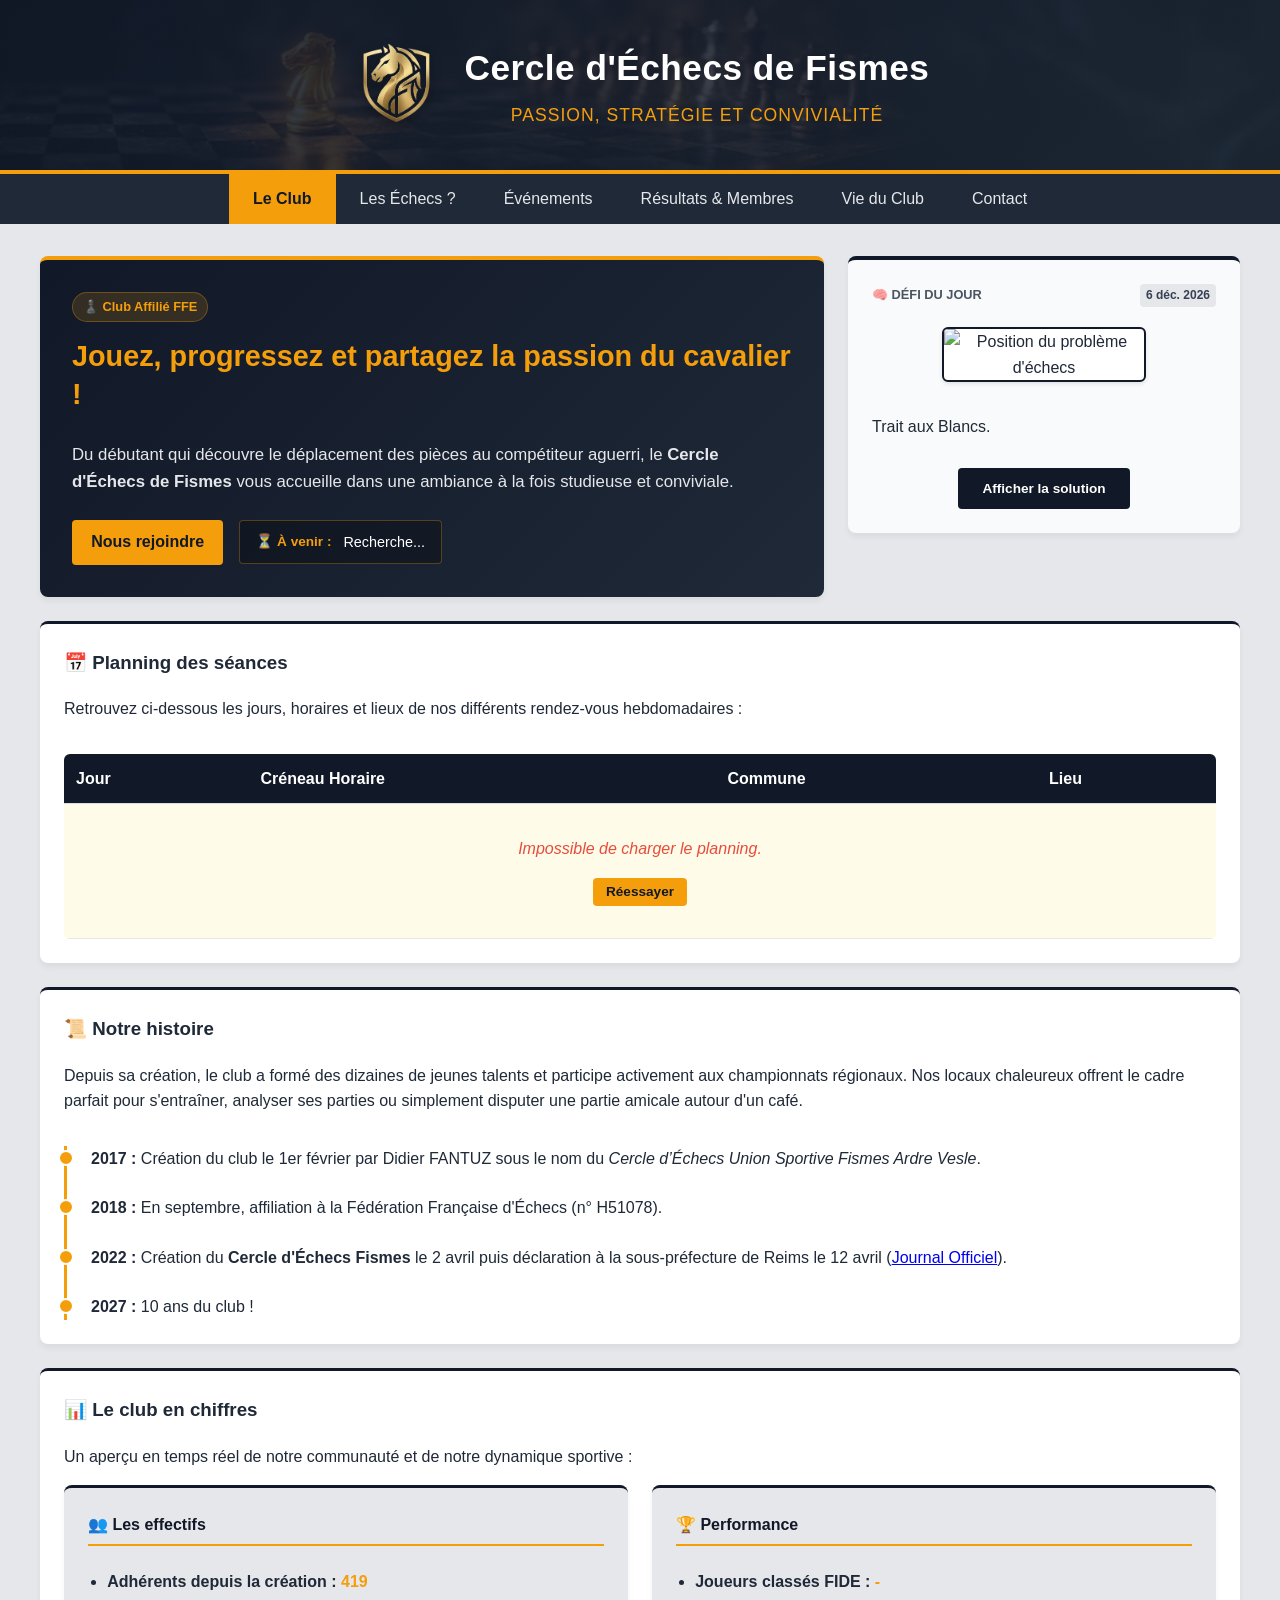
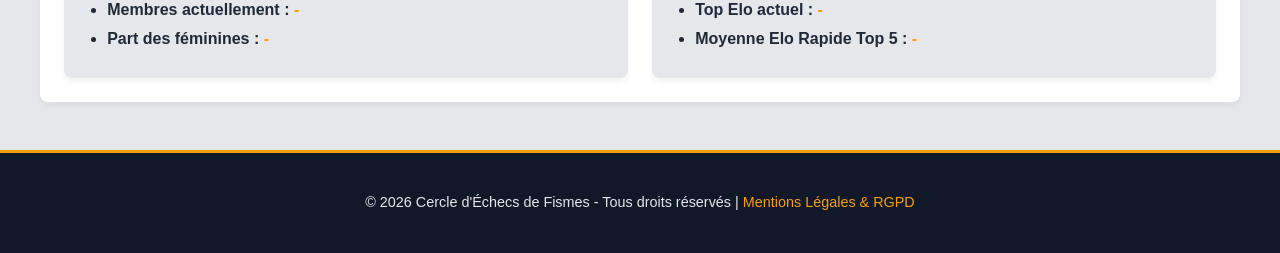
==== commit a6af06ed: "Add files via upload" ====
--- a/index.html
+++ b/index.html
@@ -77,23 +77,33 @@
                 </div>
             </div>
 
-            <div class="card card-spaced">
-                <h3 class="section-title-reset">📅 Planning des séances</h3>
-                <p>Retrouvez ci-dessous les jours, horaires et lieux de nos différents rendez-vous hebdomadaires :</p>
-                <div class="planning-wrapper">
-                    <table class="planning-table planning-table-custom">
-                        <thead>
-                            <tr>
-                                <th>Jour</th>
-                                <th>Créneau Horaire</th>
-                                <th>Commune</th>
-                                <th>Lieu</th>
-                            </tr>
-                        </thead>
-                        <tbody id="planningTableBody"></tbody>
-                    </table>
-                </div>
-            </div>
+			<div class="card card-spaced">
+				<h3 class="section-title-reset">📅 Planning des séances</h3>
+				<p>Retrouvez ci-dessous les jours, horaires et lieux de nos différents rendez-vous hebdomadaires :</p>
+				
+				<!-- BANNIÈRE VACANCES (Cachée par défaut) -->
+				<div id="vacationAlertBanner" class="vacation-banner-box hidden">
+					<span class="vacation-alert-icon">🏖️</span>
+					<div>
+						<strong>Séances suspendues pendant les vacances scolaires</strong>
+						<p class="vacation-alert-desc">Profitez bien de cette pause ! Reprise des séances habituelles dès la rentrée.</p>
+					</div>
+				</div>
+
+				<div class="planning-wrapper" id="planningWrapperContainer">
+					<table class="planning-table planning-table-custom">
+						<thead>
+							<tr>
+								<th>Jour</th>
+								<th>Créneau Horaire</th>
+								<th>Commune</th>
+								<th>Lieu</th>
+							</tr>
+						</thead>
+						<tbody id="planningTableBody"></tbody>
+					</table>
+				</div>
+			</div>
 
             <div class="card card-spaced">
                 <h3 class="section-title-reset">📜 Notre histoire</h3>
@@ -440,82 +450,6 @@
             </div>
         </div>
 
-        <!-- SECTION : ESPACE BUREAU -->
-        <div id="bureau" class="section">
-            <div class="card bureau-header-card">
-                <h2 class="bureau-title">
-                    📋 Espace de Gestion du Bureau
-                </h2>
-                <p>Outils de pilotage et liens de mise à jour pour les membres du bureau.</p>
-            </div>
-
-            <div class="admin-dashboard-grid">
-                
-                <div class="card admin-card">
-                    <h3 class="admin-card-title">📊 Google Sheets</h3>
-                    <p class="admin-card-desc">Gestion des données textuelles et tableaux synchronisés avec le site :</p>
-                    <div class="admin-links-list">
-                        <a href="https://docs.google.com/spreadsheets/d/1wAC4LrcpOTTlObYt3kSricIqNRCVGWC3fgJQ0LiDe7M/edit" target="_blank" rel="noopener noreferrer" class="admin-link-btn">
-                            <span>👥 Membres & Classments</span>
-                            <span class="admin-link-arrow">➔</span>
-                        </a>
-                        <a href="https://docs.google.com/spreadsheets/d/1-vEelbB9DDbJRFmJ0HYW-wCAwZau6DWirqaq6U-Zuww/edit" target="_blank" rel="noopener noreferrer" class="admin-link-btn">
-                            <span>📅 Événements & Calendrier</span>
-                            <span class="admin-link-arrow">➔</span>
-                        </a>
-                        <a href="https://docs.google.com/spreadsheets/d/1-TRwpHJa93G5JyKkWjWAaIrj4-ip9QNwGx5RCG-HSuA/edit" target="_blank" rel="noopener noreferrer" class="admin-link-btn">
-                            <span>🕒 Planning des Séances</span>
-                            <span class="admin-link-arrow">➔</span>
-                        </a>
-                    </div>
-                </div>
-
-                <div class="card admin-card">
-                    <h3 class="admin-card-title">📁 Google Drive</h3>
-                    <p class="admin-card-desc">Stockage et dépôt de médias affichés automatiquement sur le site :</p>
-                    <div class="admin-links-list">
-                        <a href="https://drive.google.com/drive/u/0/folders/1k9hHi9_s5hufPL1jxH9bxvmBbIZUsikb" target="_blank" rel="noopener noreferrer" class="admin-link-btn">
-                            <span>📸 Galerie Photos</span>
-                            <span class="admin-link-arrow">➔</span>
-                        </a>
-                        <a href="https://drive.google.com/drive/u/0/folders/1iIfPZiGPyJokoDaqkc-oHsMz60c3cp9i" target="_blank" rel="noopener noreferrer" class="admin-link-btn">
-                            <span>🖼️ Affiches de Tournois</span>
-                            <span class="admin-link-arrow">➔</span>
-                        </a>
-                        <a href="https://drive.google.com/drive/u/0/folders/1xJNiT1oez2Ov3Ec3WHvTEnCQOG1F4oE-" target="_blank" rel="noopener noreferrer" class="admin-link-btn">
-                            <span>🗞️ Gazettes (PDF)</span>
-                            <span class="admin-link-arrow">➔</span>
-                        </a>
-                    </div>
-                </div>
-
-                <div class="card admin-card">
-                    <h3 class="admin-card-title">✉️ Formulaire & Raccourcis</h3>
-                    <p class="admin-card-desc">Gestion de la boîte de réception et outils d'administration externes :</p>
-                    <div class="admin-links-list">
-                        <a href="https://formspree.io/forms/mzeezpvr/submissions" target="_blank" rel="noopener noreferrer" class="admin-link-btn">
-                            <span>📥 Formspree (Messages reçus)</span>
-                            <span class="admin-link-arrow">➔</span>
-                        </a>
-                        <a href="https://echecs.asso.fr/FicheClub.aspx?Ref=3111" target="_blank" rel="noopener noreferrer" class="admin-link-btn">
-                            <span>♟️ Portail FFE</span>
-                            <span class="admin-link-arrow">➔</span>
-                        </a>
-                    </div>
-                </div>
-
-            </div>
-
-            <div class="card bureau-memento-card">
-                <h4 class="bureau-memento-title">💡 Mémento pour l'administration :</h4>
-                <ul class="bureau-memento-list">
-                    <li><strong>Membres :</strong> La modification d'un score Elo sur Google Sheets prend effet immédiatement sur le site après rafraîchissement de la page.</li>
-                    <li><strong>Affiches :</strong> Pour lier une affiche à un événement, nommez le fichier image exactement comme renseigné dans la colonne dédiée du fichier Google Sheets.</li>
-                    <li><strong>Gazettes :</strong> Déposez simplement le fichier au format PDF dans le dossier Drive dédié. Il apparaîtra automatiquement dans les archives.</li>
-                </ul>
-            </div>
-        </div>
-
     </div>
 
     <!-- SCRIPT PRINCIPAL -->
@@ -534,7 +468,7 @@
 				<button type="button" onclick="closeGazetteModal()" aria-label="Fermer la fenêtre" class="modal-close-btn">×</button>
 			</div>
             <p class="modal-desc">Retrouvez ci-dessous l'intégralité des numéros parus. Utilisez la recherche pour filtrer rapidement :</p>
-            <input type="text" id="gazetteSearchInput" onkeyup="filterGazetteModal()" placeholder="Rechercher un numéro (ex: 120, Automne...)" class="modal-search-input">
+            <input type="text" id="gazetteSearchInput" onkeyup="filterGazetteModal()" placeholder="Rechercher un numéro ou une date" class="modal-search-input">
             <div id="gazetteModalListContainer" class="modal-list-container">
                 <ul id="gazetteModalList" class="modal-list-reset">
                 </ul>
@@ -544,7 +478,7 @@
     </div>
 
     <!-- MODALE MENTIONS LÉGALES -->
-	<div id="legalModal" class="lightbox-overlay" role="dialog" aria-modal="true" onclick="openLegalModal()">
+	<div id="legalModal" class="lightbox-overlay" role="dialog" aria-modal="true" onclick="closeLegalModal()">
 		<div class="card modal-card-custom" onclick="event.stopPropagation()">
 			<h3 class="modal-title-simple">Mentions Légales & RGPD</h3>
             <p><strong>Éditeur du site :</strong> Cercle d'Échecs de Fismes (Association Loi 1901)</p>
--- a/style.css
+++ b/style.css
@@ -261,6 +261,33 @@
     white-space: nowrap;
     overflow: hidden;
     text-overflow: ellipsis;
+}
+
+.vacation-banner-box {
+    background: #fef3c7;
+    border-left: 4px solid var(--accent);
+    padding: 1rem;
+    border-radius: 6px;
+    margin-bottom: 1rem;
+    display: flex;
+    align-items: center;
+    gap: 1rem;
+    color: var(--primary);
+}
+
+.vacation-banner-box.hidden { display: none !important; }
+
+.vacation-alert-icon { font-size: 1.8rem; }
+
+.vacation-alert-desc {
+    margin: 0.25rem 0 0 0;
+    font-size: 0.9rem;
+    color: #4b5563;
+}
+
+.planning-table-disabled {
+    opacity: 0.5;
+    filter: grayscale(30%);
 }
 
 .table-fide-btn {
@@ -579,11 +606,6 @@
     margin-bottom: 0.5rem;
 }
 
-.gazette-scroll-container {
-    max-height: 180px;
-    overflow-y: auto;
-}
-
 .partners-grid {
     display: grid;
     grid-template-columns: repeat(auto-fit, minmax(180px, 1fr));
@@ -709,6 +731,13 @@
     background-color: #fef08a !important;
     font-weight: bold;
 }
+
+.planning-wrapper.planning-table-disabled .seance-active-row {
+    background-color: #fefce8 !important;
+    font-weight: normal !important;
+}
+
+.planning-wrapper.planning-table-disabled .table-badge { display: none !important; }
 
 .planning-table tbody tr.seance-active-row td:last-child {
     display: flex;
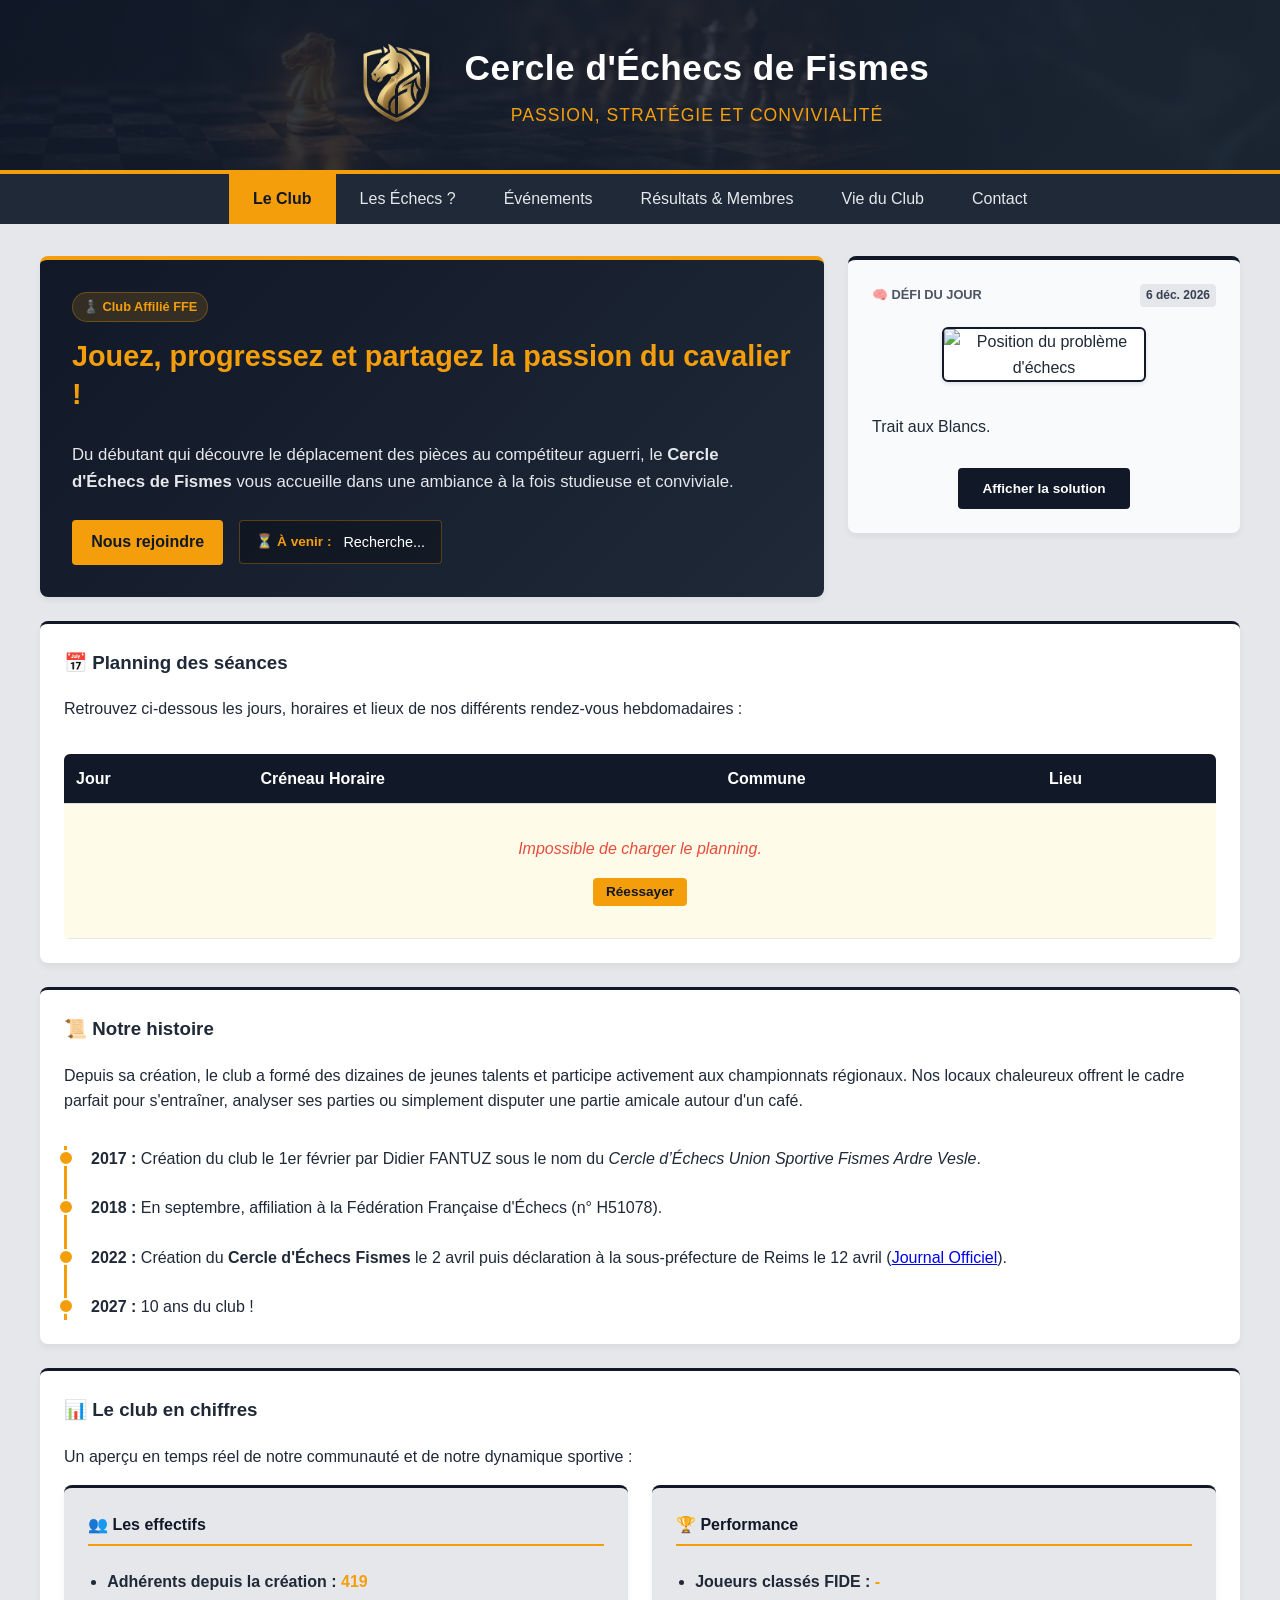
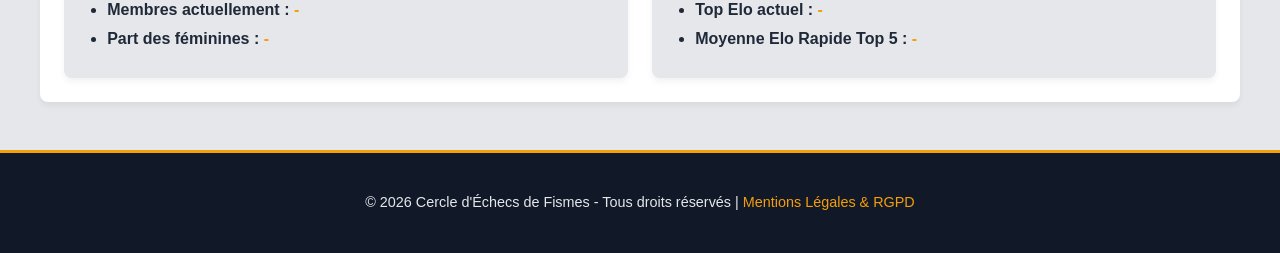
==== commit e695e17f: "Add files via upload" ====
--- a/index.html
+++ b/index.html
@@ -218,7 +218,7 @@
                     </div>
                     <div class="rule-box rule-box-green">
                         <strong>3. La fin de partie ("Mat")</strong>
-                        <p class="rule-box-desc">Si le roi attaqué ne peut plus échapper à la menace, la partie est terminée : c'est l'échec et mat !</p>
+                        <p class="rule-box-desc">Si le roi attaqué ne plus échapper à la menace, la partie est terminée : c'est l'échec et mat !</p>
                     </div>
                 </div>
             </div>
@@ -468,7 +468,7 @@
 				<button type="button" onclick="closeGazetteModal()" aria-label="Fermer la fenêtre" class="modal-close-btn">×</button>
 			</div>
             <p class="modal-desc">Retrouvez ci-dessous l'intégralité des numéros parus. Utilisez la recherche pour filtrer rapidement :</p>
-            <input type="text" id="gazetteSearchInput" onkeyup="filterGazetteModal()" placeholder="Rechercher un numéro ou une date" class="modal-search-input">
+            <input type="text" id="gazetteSearchInput" onkeyup="filterGazetteModal()" placeholder="Rechercher un numéro (ex: 120, Automne...)" class="modal-search-input">
             <div id="gazetteModalListContainer" class="modal-list-container">
                 <ul id="gazetteModalList" class="modal-list-reset">
                 </ul>
--- a/style.css
+++ b/style.css
@@ -84,8 +84,27 @@
     padding: 0 1rem;
 }
 
-.section { display: none; }
-.section.active { display: block; }
+.section {
+    display: none;
+    opacity: 0;
+    transform: translateY(10px);
+}
+
+.section.active {
+    display: block;
+    animation: fadeInSection 0.35s ease forwards;
+}
+
+@keyframes fadeInSection {
+    from {
+        opacity: 0;
+        transform: translateY(10px);
+    }
+    to {
+        opacity: 1;
+        transform: translateY(0);
+    }
+}
 
 .grid {
     display: grid;
@@ -197,7 +216,7 @@
     padding: 1rem 1.5rem;
     font-size: 1rem;
     cursor: pointer;
-    transition: 0.3s;
+    transition: color 0.3s ease, background 0.3s ease;
     font-weight: 500;
 }
 
@@ -218,10 +237,16 @@
     margin-top: 1rem;
     border: none;
     cursor: pointer;
-    transition: 0.2s;
-}
-
-.btn:hover { background: var(--accent-hover); }
+    transition: background 0.2s ease, transform 0.1s ease;
+}
+
+.btn:hover {
+    background: var(--accent-hover);
+}
+
+.btn:active {
+    transform: scale(0.96);
+}
 
 .welcome-actions-custom {
     flex-wrap: nowrap;
@@ -301,12 +326,18 @@
     font-weight: bold;
     text-decoration: none;
     border-radius: 4px;
-    transition: background 0.2s;
+    transition: background 0.2s ease, transform 0.1s ease;
     line-height: 1.2;
     vertical-align: middle;
 }
 
-.table-fide-btn:hover { background: var(--accent-hover); }
+.table-fide-btn:hover {
+    background: var(--accent-hover);
+}
+
+.table-fide-btn:active {
+    transform: scale(0.96);
+}
 
 form input,
 form textarea {
@@ -316,6 +347,13 @@
     border: 1px solid #ccc;
     border-radius: 4px;
     box-sizing: border-box;
+    transition: border-color 0.2s ease, box-shadow 0.2s ease;
+}
+
+form input:focus,
+form textarea:focus {
+    border-color: var(--accent);
+    box-shadow: 0 0 0 3px rgba(245, 158, 11, 0.15);
 }
 
 .badge {
@@ -546,7 +584,7 @@
     height: auto;
     display: block;
     cursor: zoom-in;
-    transition: transform 0.2s, box-shadow 0.2s;
+    transition: transform 0.2s ease, box-shadow 0.2s ease;
 }
 
 .puzzle-board-img:hover {
@@ -564,7 +602,7 @@
     border-radius: 4px;
     font-weight: bold;
     cursor: pointer;
-    transition: 0.2s;
+    transition: background 0.2s ease, transform 0.1s ease;
     font-size: 0.85rem;
     width: auto;
     max-width: 220px;
@@ -574,7 +612,14 @@
     display: block;
 }
 
-.puzzle-card .puzzle-btn:hover { background: #1f2937; color: var(--accent); }
+.puzzle-card .puzzle-btn:hover {
+    background: #1f2937;
+    color: var(--accent);
+}
+
+.puzzle-card .puzzle-btn:active {
+    transform: scale(0.96);
+}
 
 #puzzleSolutionContainer.hidden { display: none !important; }
 
@@ -595,6 +640,7 @@
     color: var(--primary);
     text-decoration: none;
     font-weight: 500;
+    transition: color 0.2s ease;
 }
 
 #gazetteList a:hover { color: var(--accent); text-decoration: underline; }
@@ -604,6 +650,11 @@
 .gazette-title-margin {
     margin-top: 1rem;
     margin-bottom: 0.5rem;
+}
+
+.gazette-scroll-container {
+    max-height: 180px;
+    overflow-y: auto;
 }
 
 .partners-grid {
@@ -623,12 +674,10 @@
     border-radius: 8px;
     padding: 1rem;
     text-decoration: none;
-    transition: transform 0.2s ease, box-shadow 0.2s ease, border-color 0.2s ease;
+    transition: border-color 0.2s ease, background 0.2s ease;
 }
 
 .partner-card:hover {
-    transform: translateY(-4px);
-    box-shadow: 0 6px 12px rgba(0, 0, 0, 0.08);
     border-color: var(--accent);
     background: #ffffff;
 }
@@ -835,7 +884,7 @@
     cursor: pointer;
     margin-left: 5px;
     font-size: 0.9rem;
-    transition: transform 0.2s;
+    transition: transform 0.2s ease;
 }
 
 .search-toggle-icon:hover { transform: scale(1.2); }
@@ -930,7 +979,7 @@
     border-radius: 4px;
     border: 1px solid #ddd;
     cursor: zoom-in;
-    transition: transform 0.2s, box-shadow 0.2s;
+    transition: transform 0.2s ease, box-shadow 0.2s ease;
 }
 
 .event-poster-side img:hover {
@@ -1008,7 +1057,7 @@
     z-index: 2000;
     opacity: 0;
     visibility: hidden;
-    transition: opacity 0.3s;
+    transition: opacity 0.3s ease, visibility 0.3s ease;
     cursor: zoom-out;
 }
 
@@ -1050,7 +1099,7 @@
     align-items: center;
     justify-content: center;
     cursor: pointer;
-    transition: background 0.2s, transform 0.2s, color 0.2s;
+    transition: background 0.2s ease, transform 0.2s ease, color 0.2s ease;
     z-index: 2010;
     line-height: 1;
     padding-bottom: 3px;
@@ -1112,7 +1161,7 @@
     cursor: pointer;
     overflow: hidden;
     border: 2px solid transparent;
-    transition: transform 0.2s ease, border-color 0.2s ease;
+    transition: border-color 0.2s ease;
 }
 
 .gallery-item.album-card::before {
@@ -1124,7 +1173,6 @@
 }
 
 .gallery-item.album-card:hover {
-    transform: translateY(-3px);
     border-color: var(--accent);
 }
 
@@ -1304,6 +1352,11 @@
 
 .modal-close-action-btn { margin-top: 1rem; }
 
+button:focus-visible, a:focus-visible, input:focus-visible, select:focus-visible, textarea:focus-visible {
+    outline: 2px solid var(--accent);
+    outline-offset: 2px;
+}
+
 /* =================================================================
    9. RESPONSIVE DESIGN & MEDIA QUERIES
    ================================================================ */
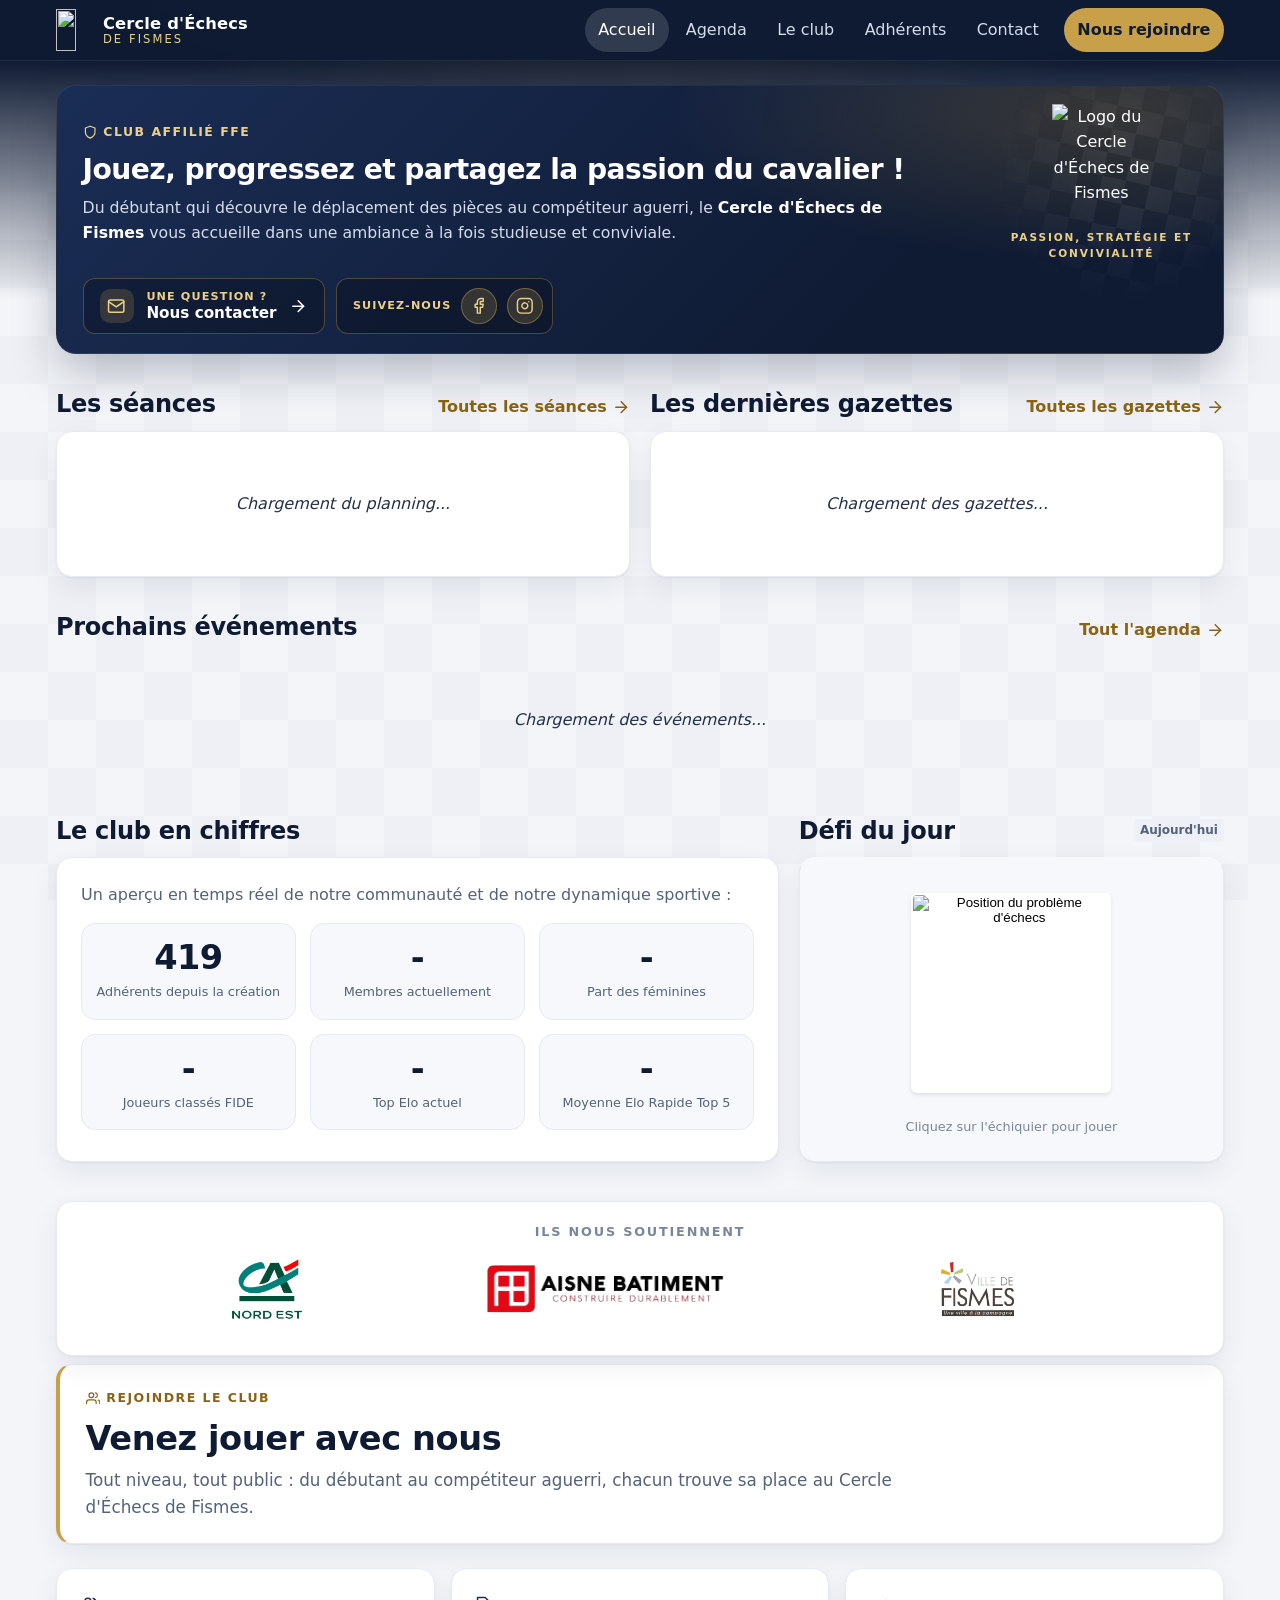
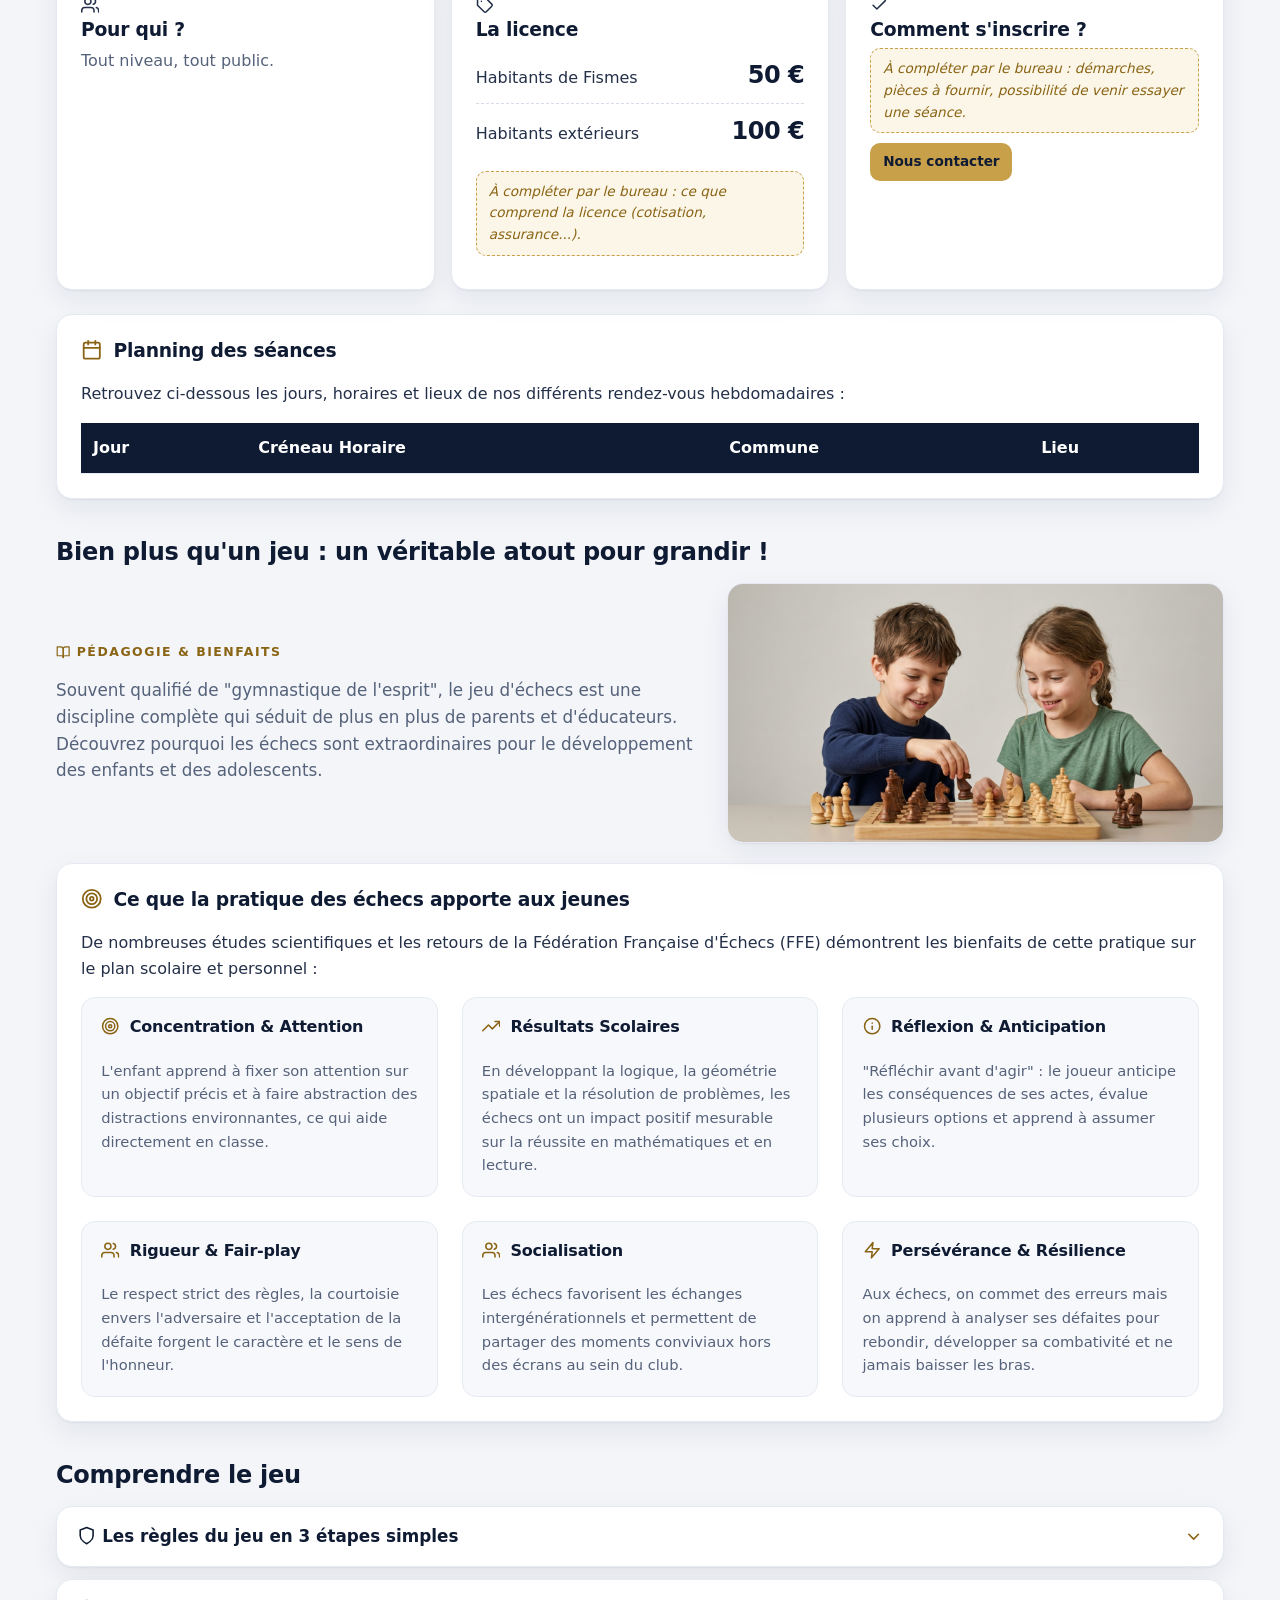
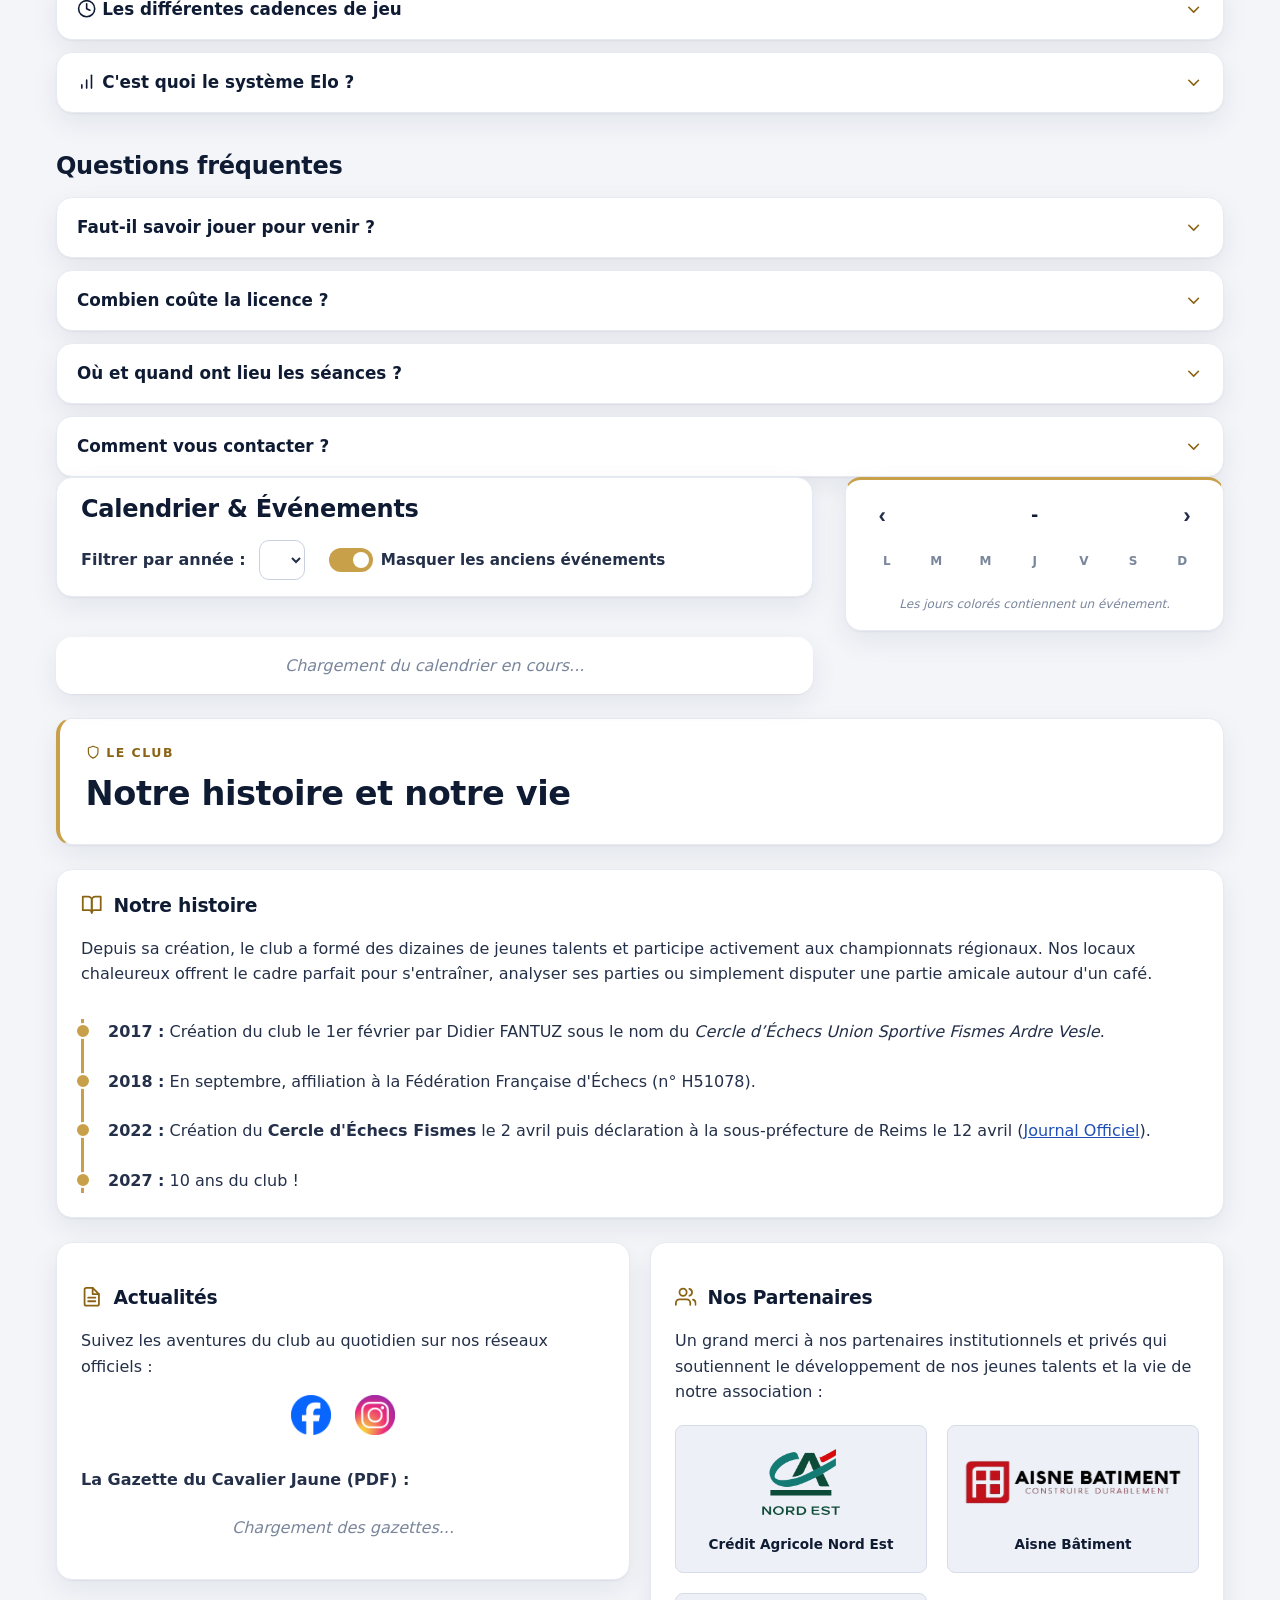
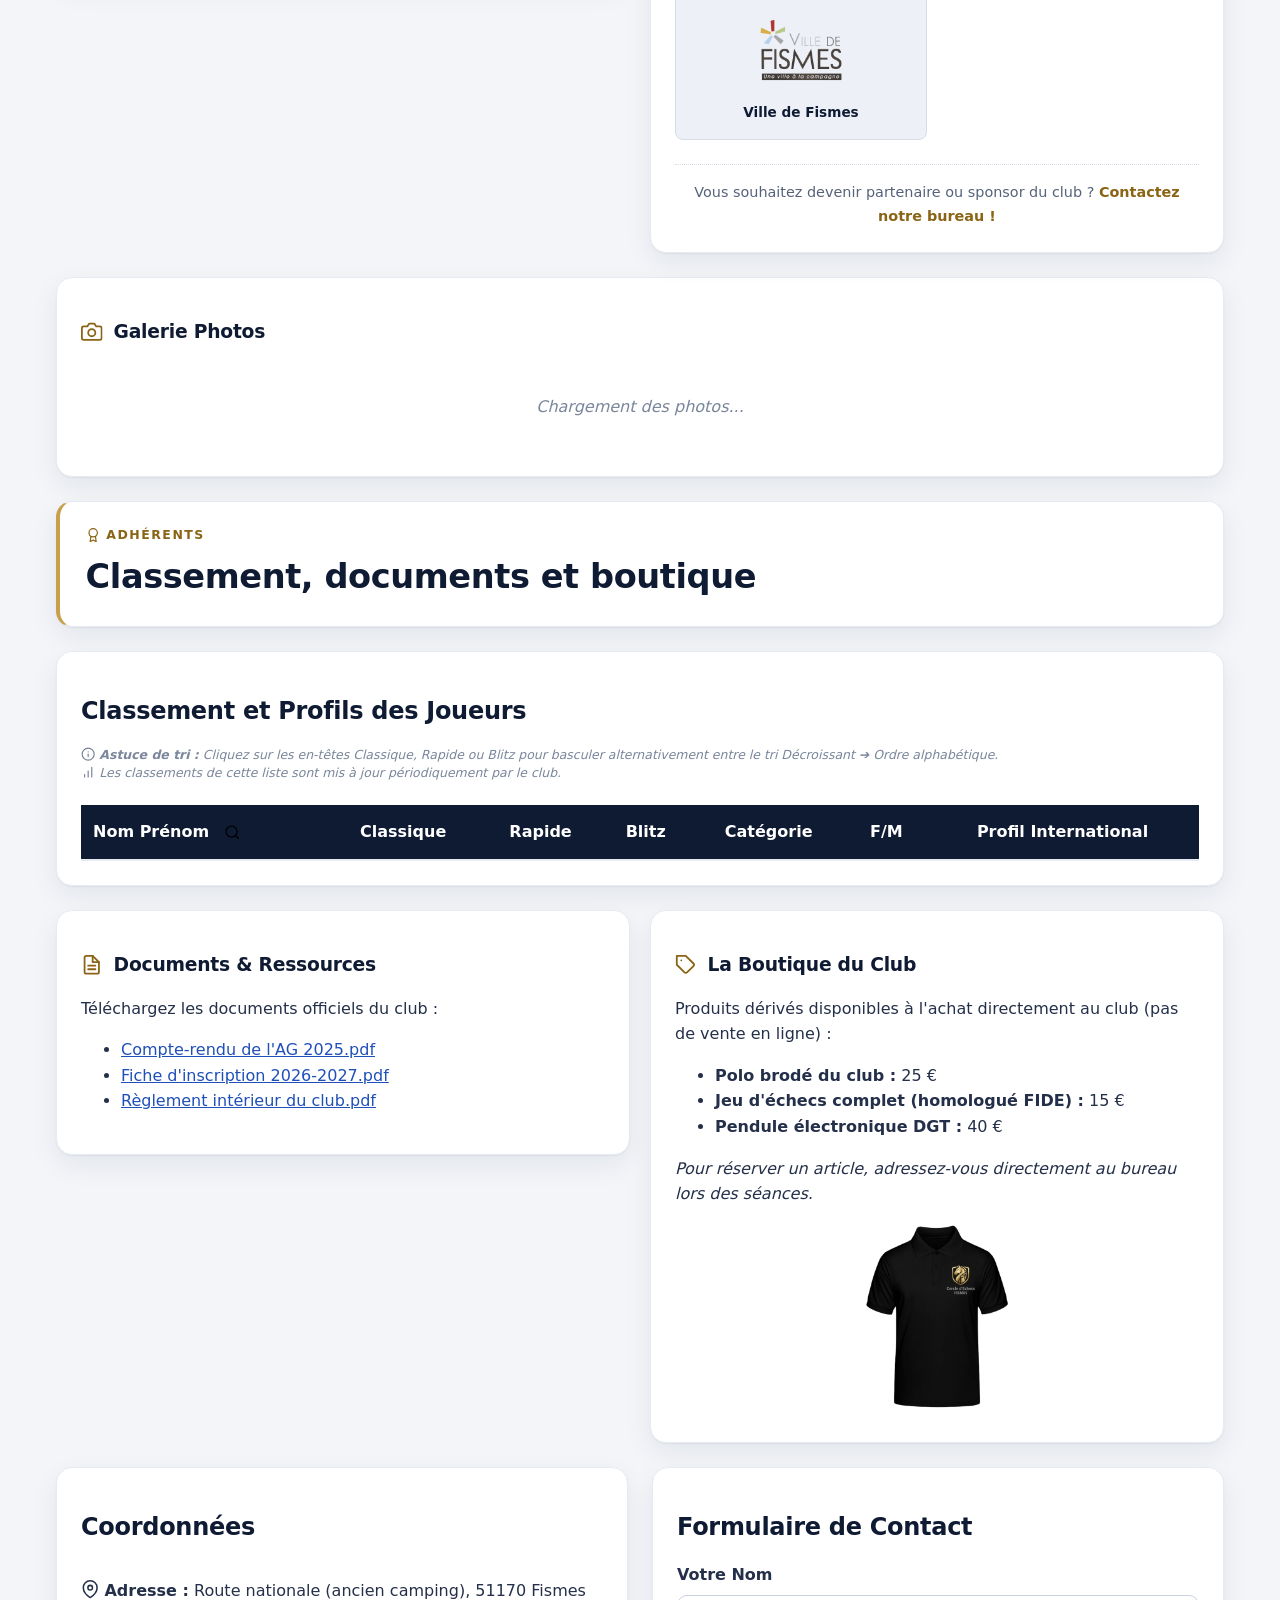
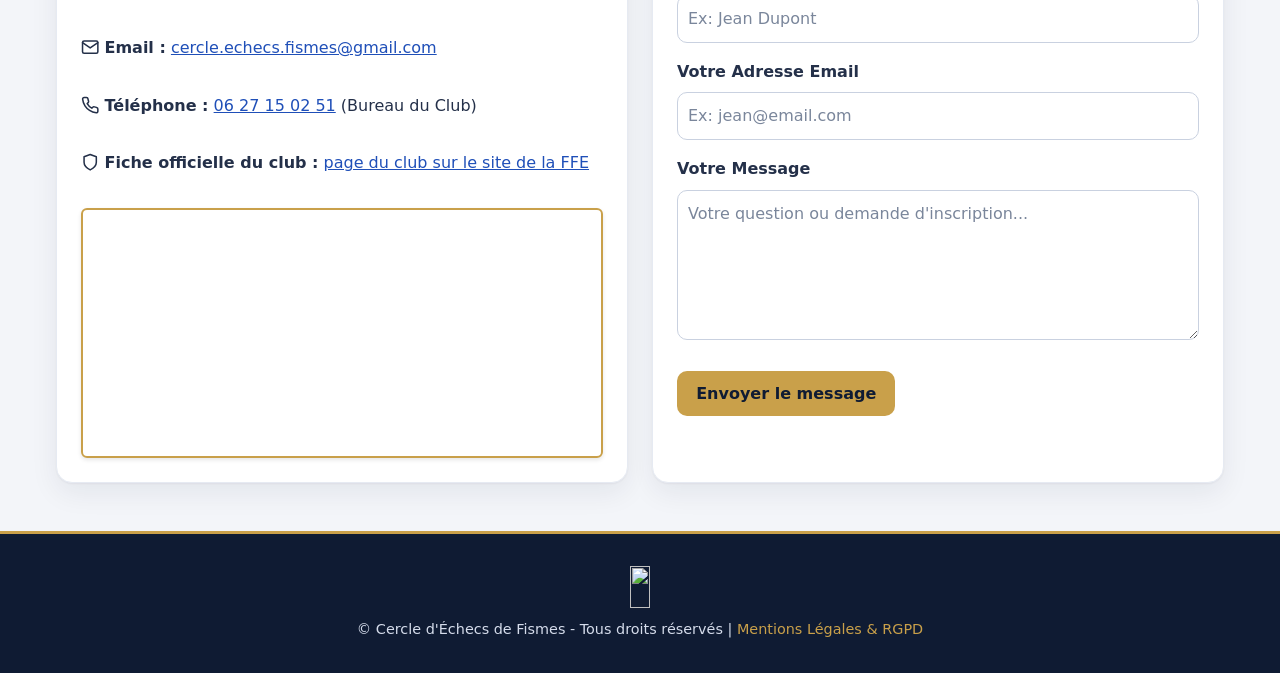
==== commit 45a83c94: "Add files via upload" ====
--- a/index.html
+++ b/index.html
@@ -1,494 +1,735 @@
-<!DOCTYPE html>
-<html lang="fr">
-<head>
-    <meta charset="UTF-8">
-    <meta name="viewport" content="width=device-width, initial-scale=1.0">
-    <title>Cercle d'Échecs de Fismes - Site Officiel</title>
-    <link rel="stylesheet" href="style.css">
-	<link rel="icon" type="image/png" sizes="96x96" href="images/favicon/favicon-96x96.png">
-	<link rel="icon" type="image/svg+xml" href="images/favicon/favicon.svg">
-	<link rel="shortcut icon" href="images/favicon/favicon.ico">
-	<link rel="apple-touch-icon" sizes="180x180" href="images/favicon/apple-touch-icon.png">
-	<link rel="manifest" href="images/favicon/site.webmanifest">
-</head>
-<body>
-
-    <!-- =================================================================
-       1. EN-TÊTE DU SITE
-       ================================================================ -->
-    <header class="site-header">
-        <div class="header-top">
-            <img src="images/logo-club.png" alt="Logo Cercle d'Échecs de Fismes" class="site-logo" id="clubLogo">
-            <div class="header-text-block">
-                <h1 class="site-title">Cercle d'Échecs de Fismes</h1>
-                <p class="site-tagline">Passion, Stratégie et Convivialité</p>
-            </div>
-        </div>
-    </header>
-
-    <!-- =================================================================
-       2. NAVIGATION PRINCIPALE
-       ================================================================ -->
-    <nav aria-label="Navigation principale">
-        <button onclick="showSection('club')" id="btn-club" class="active" aria-expanded="true" aria-controls="club">Le Club</button>
-        <button onclick="showSection('decouvrir')" id="btn-decouvrir" aria-expanded="false" aria-controls="decouvrir">Les Échecs ?</button>
-        <button onclick="showSection('evenements')" id="btn-evenements" aria-expanded="false" aria-controls="evenements">Événements</button>
-        <button onclick="showSection('resultats')" id="btn-resultats" aria-expanded="false" aria-controls="resultats">Résultats & Membres</button>
-        <button onclick="showSection('vie')" id="btn-vie" aria-expanded="false" aria-controls="vie">Vie du Club</button>
-        <button onclick="showSection('contact')" id="btn-contact" aria-expanded="false" aria-controls="contact">Contact</button>
-    </nav>
-
-    <!-- =================================================================
-       3. CONTENEUR DES SECTIONS PRINCIPALES
-       ================================================================ -->
-    <div class="container">
-        
-        <!-- SECTION : LE CLUB -->
-        <div id="club" class="section active">
-            <div class="club-hero-grid">
-                <div class="card welcome-banner">
-                    <span class="welcome-badge">♟️ Club Affilié FFE</span>
-                    <h2 class="welcome-title">Jouez, progressez et partagez la passion du cavalier !</h2>
-                    <p class="welcome-text">
-                        Du débutant qui découvre le déplacement des pièces au compétiteur aguerri, le <strong>Cercle d'Échecs de Fismes</strong> vous accueille dans une ambiance à la fois studieuse et conviviale. 
-                    </p>
-                    <div class="welcome-actions welcome-actions-custom">
-                        <a href="#contact" onclick="showSection('contact')" class="btn welcome-join-btn">Nous rejoindre</a>
-                        <div id="countdownContainer" class="countdown-box">
-                            <span class="countdown-label">⏳ À venir :</span>
-                            <span id="countdownTimer" class="countdown-timer-text">Recherche...</span>
-                        </div>
-                    </div>
-                </div>
-
-                <div class="card puzzle-card">
-                    <div class="puzzle-header">
-                        <span class="puzzle-tag">🧠 Défi du jour</span>
-                        <span id="puzzleDateNum" class="puzzle-week">Aujourd'hui</span>
-                    </div>
-                    <div class="puzzle-board-container">
-                        <img id="puzzleImg" src="" alt="Position du problème d'échecs" class="puzzle-board-img" onclick="zoomImage(this.src)" title="Cliquez pour agrandir l'échiquier" loading="lazy">
-                    </div>
-                    <p id="puzzleDesc" class="puzzle-text"></p>
-                    <a href="#" id="puzzleBtn" class="puzzle-btn">Tester la solution</a>
-                    <div id="puzzleSolutionContainer" class="puzzle-solution-box hidden">
-                        <span id="puzzleSolutionText"></span>
-                    </div>
-                </div>
-            </div>
-
-			<div class="card card-spaced">
-				<h3 class="section-title-reset">📅 Planning des séances</h3>
-				<p>Retrouvez ci-dessous les jours, horaires et lieux de nos différents rendez-vous hebdomadaires :</p>
-				
-				<!-- BANNIÈRE VACANCES (Cachée par défaut) -->
-				<div id="vacationAlertBanner" class="vacation-banner-box hidden">
-					<span class="vacation-alert-icon">🏖️</span>
-					<div>
-						<strong>Séances suspendues pendant les vacances scolaires</strong>
-						<p class="vacation-alert-desc">Profitez bien de cette pause ! Reprise des séances habituelles dès la rentrée.</p>
-					</div>
-				</div>
-
-				<div class="planning-wrapper" id="planningWrapperContainer">
-					<table class="planning-table planning-table-custom">
-						<thead>
-							<tr>
-								<th>Jour</th>
-								<th>Créneau Horaire</th>
-								<th>Commune</th>
-								<th>Lieu</th>
-							</tr>
-						</thead>
-						<tbody id="planningTableBody"></tbody>
-					</table>
-				</div>
-			</div>
-
-            <div class="card card-spaced">
-                <h3 class="section-title-reset">📜 Notre histoire</h3>
-                <p>Depuis sa création, le club a formé des dizaines de jeunes talents et participe activement aux championnats régionaux. Nos locaux chaleureux offrent le cadre parfait pour s'entraîner, analyser ses parties ou simplement disputer une partie amicale autour d'un café.</p>
-                <div class="timeline">
-                    <div class="timeline-item">
-                        <div class="timeline-dot"></div>
-                        <p class="timeline-text-reset"><strong>2017 :</strong> Création du club le 1er février par Didier FANTUZ sous le nom du <i>Cercle d’Échecs Union Sportive Fismes Ardre Vesle</i>.</p>
-                    </div>
-                    <div class="timeline-item">
-                        <div class="timeline-dot"></div>
-                        <p class="timeline-text-reset"><strong>2018 :</strong> En septembre, affiliation à la Fédération Française d'Échecs (n° H51078).</p>
-                    </div>
-                    <div class="timeline-item">
-                        <div class="timeline-dot"></div>
-                        <p class="timeline-text-reset"><strong>2022 :</strong> Création du <strong>Cercle d'Échecs Fismes</strong> le 2 avril puis déclaration à la sous-préfecture de Reims le 12 avril (<a href="https://www.journal-officiel.gouv.fr/pages/associations-detail-annonce/?q.id=id:202200161068" target="_blank" rel="noopener noreferrer">Journal Officiel</a>).</p>
-                    </div>
-                    <div class="timeline-item last">
-                        <div class="timeline-dot"></div>
-                        <p class="timeline-text-reset"><strong>2027 :</strong> 10 ans du club !</p>
-                    </div>
-                </div>
-            </div>
-
-            <div class="card card-spaced">
-                <h3 class="section-title-reset">📊 Le club en chiffres</h3>
-                <p>Un aperçu en temps réel de notre communauté et de notre dynamique sportive :</p>
-                
-                <div class="grid grid-margin-top">
-                    <div class="card card-nested">
-                        <h4 class="nested-card-title">
-                            👥 Les effectifs
-                        </h4>
-                        <ul class="nested-list">
-                            <li><strong>Adhérents depuis la création :</strong> <span class="accent-bold">419</span></li>
-                            <li><strong>Membres actuellement :</strong> <span id="stat-total-membres" class="accent-bold">-</span></li>
-                            <li><strong>Part des féminines :</strong> <span id="stat-feminines" class="accent-bold">-</span></li>
-                        </ul>
-                    </div>
-
-                    <div class="card card-nested">
-                        <h4 class="nested-card-title">
-                            🏆 Performance
-                        </h4>
-                        <ul class="nested-list">
-                            <li><strong>Joueurs classés FIDE :</strong> <span id="stat-joueurs-fide" class="accent-bold">-</span></li>
-                            <li><strong>Top Elo actuel :</strong> <span id="stat-top-elo" class="accent-bold">-</span></li>
-                            <li><strong>Moyenne Elo Rapide Top 5 :</strong> <span id="stat-niveau-moyen" class="accent-bold">-</span></li>
-                        </ul>
-                    </div>
-                </div>
-            </div>
-        </div>
-
-        <!-- SECTION : DÉCOUVRIR LES ÉCHECS -->
-        <div id="decouvrir" class="section">
-            <div class="card welcome-banner discover-banner">
-                <div class="discover-text-col">
-                    <span class="welcome-badge">🎓 Pédagogie & Bienfaits</span>
-                    <h2 class="welcome-title">Bien plus qu'un jeu : un véritable atout pour grandir !</h2>
-                    <p class="welcome-text discover-text-reset">
-                        Souvent qualifié de "gymnastique de l'esprit", le jeu d'échecs est une discipline complète qui séduit de plus en plus de parents et d'éducateurs. Découvrez pourquoi les échecs sont extraordinaires pour le développement des enfants et des adolescents.
-                    </p>
-                </div>
-                <div class="discover-img-col">
-                    <img src="images/jeunes-joueurs.jpg" alt="Jeunes joueurs d'échecs" loading="lazy" class="discover-img" onerror="this.style.display='none'">
-                </div>
-            </div>
-            <div class="card card-spaced">
-                <h3 class="section-title-reset">🧠 Ce que la pratique des échecs apporte aux jeunes</h3>
-                <p>De nombreuses études scientifiques et les retours de la Fédération Française d'Échecs (FFE) démontrent les bienfaits de cette pratique sur le plan scolaire et personnel :</p>
-                
-                <div class="grid grid-margin-top">
-                    <div class="stat-box stat-box-left">
-                        <h4 class="stat-box-title">🎯 Concentration & Attention</h4>
-                        <p class="stat-box-desc">L'enfant apprend à fixer son attention sur un objectif précis et à faire abstraction des distractions environnantes, ce qui aide directement en classe.</p>
-                    </div>
-                    <div class="stat-box stat-box-left">
-                        <h4 class="stat-box-title">📈 Résultats Scolaires</h4>
-                        <p class="stat-box-desc">En développant la logique, la géométrie spatiale et la résolution de problèmes, les échecs ont un impact positif mesurable sur la réussite en mathématiques et en lecture.</p>
-                    </div>
-                    <div class="stat-box stat-box-left">
-                        <h4 class="stat-box-title">🤔 Réflexion & Anticipation</h4>
-                        <p class="stat-box-desc">"Réfléchir avant d'agir" : le joueur anticipe les conséquences de ses actes, évalue plusieurs options et apprend à assumer ses choix.</p>
-                    </div>
-                    <div class="stat-box stat-box-left">
-                        <h4 class="stat-box-title">🤝 Rigueur & Fair-play</h4>
-                        <p class="stat-box-desc">Le respect strict des règles, la courtoisie envers l'adversaire et l'acceptation de la défaite forgent le caractère et le sens de l'honneur.</p>
-                    </div>
-                    <div class="stat-box stat-box-left">
-                        <h4 class="stat-box-title">👥 Socialisation</h4>
-                        <p class="stat-box-desc">Les échecs favorisent les échanges intergénérationnels et permettent de partager des moments conviviaux hors des écrans au sein du club.</p>
-                    </div>
-                    <div class="stat-box stat-box-left">
-                        <h4 class="stat-box-title">💪 Persévérance & Résilience</h4>
-                        <p class="stat-box-desc">Aux échecs, on commet des erreurs mais on apprend à analyser ses défaites pour rebondir, développer sa combativité et ne jamais baisser les bras.</p>
-                    </div>
-                </div>
-            </div>
-
-            <div class="card card-spaced">
-                <h3 class="section-title-reset">♟️ Les règles du jeu en 3 étapes simples</h3>
-                <p>Pas besoin de savoir jouer pour commencer ! Le but ultime est d'attraper le roi adverse (c'est le fameux <strong>Échec et mat</strong>).</p>
-                <div class="rules-grid">
-                    <div class="rule-box rule-box-primary">
-                        <strong>1. Les Blancs commencent toujours</strong>
-                        <p class="rule-box-desc">Chaque type de pièce se déplace d'une manière unique : le fou en diagonale, la tour en ligne droite, le cavalier en "L", etc.</p>
-                    </div>
-                    <div class="rule-box rule-box-accent">
-                        <strong>2. Le Roi est menacé ("Échec")</strong>
-                        <p class="rule-box-desc">Lorsqu'un roi est attaqué, il doit impérativement se protéger, fuir ou être défendu par une autre pièce.</p>
-                    </div>
-                    <div class="rule-box rule-box-green">
-                        <strong>3. La fin de partie ("Mat")</strong>
-                        <p class="rule-box-desc">Si le roi attaqué ne plus échapper à la menace, la partie est terminée : c'est l'échec et mat !</p>
-                    </div>
-                </div>
-            </div>
-
-            <div class="grid grid-zero-margin">
-                <div class="card card-margin-zero">
-                    <h3 class="section-title-reset">⏳ Les différentes cadences de jeu</h3>
-                    <p>Aux échecs, le temps est mesuré par une pendule. On distingue trois grands types de parties :</p>
-                    <ul>
-                        <li><strong>Le Blitz :</strong> Parties très rapides (souvent 3 à 5 minutes par joueur). Idéal pour le fun et l'instinct !</li>
-                        <li><strong>Le Rapide :</strong> Entre 10 et 15 minutes par joueur. Le compromis parfait entre réflexion et rapidité, très joué en tournoi scolaire.</li>
-                        <li><strong>Le Classique (ou Lente) :</strong> Plus d'une heure de jeu par partie. C'est le format des championnats par équipes, où l'on plonge dans des analyses profondes.</li>
-                    </ul>
-                </div>
-                <div class="card card-margin-zero">
-                    <h3 class="section-title-reset">📊 C'est quoi le système Elo ?</h3>
-                    <p>L'<strong>Elo</strong> est le système de notation international qui mesure le niveau d'un joueur d'échecs (du nom de son inventeur, Arpad Elo).</p>
-                    <ul class="list-padding-left">
-                        <li>Un débutant complet commence généralement autour de <strong>1000-1200 points</strong>.</li>
-                        <li>Un joueur club régulier se situe entre <strong>1400 et 1800 points</strong>.</li>
-                        <li>Les experts et maîtres internationaux dépassent les <strong>2000 à 2500 points</strong>.</li>
-                    </ul>
-                    <p class="elo-tip">💡 Plus vous gagnez contre des joueurs forts, plus votre score Elo monte ! C'est un excellent moyen de voir sa progression au fil des mois.</p>
-                </div>
-            </div>
-        </div>
-
-		<!-- SECTION : ÉVÉNEMENTS & CALENDRIER -->
-        <div id="evenements" class="section">
-            <div class="events-main-grid">
-                <div>
-                    <div class="events-header-flex">
-                        <h2 class="events-title-margin">Calendrier & Événements</h2>
-                        <div class="events-filter-flex">
-                            <div>
-                                <label for="yearSelect" class="year-label">Filtrer par année :</label>
-                                <select id="yearSelect" onchange="filterEvents()" class="year-select"></select>
-                            </div>
-                            <div class="checkbox-flex">
-                                <label class="switch">
-                                    <input type="checkbox" id="hidePastCheckbox" onchange="filterEvents()" checked>
-                                    <span class="slider"></span>
-                                </label>
-                                <span class="hide-past-text" onclick="document.getElementById('hidePastCheckbox').click()">Masquer les anciens événements</span>
-                            </div>
-                        </div>
-                    </div>
-                    <div class="grid" id="eventsGrid">
-                        <p class="loading-text">Chargement du calendrier en cours...</p>
-                    </div>
-                </div>
-
-                <div class="card calendar-card-sidebar">
-                    <div class="calendar-header">
-                        <button onclick="changeMonth(-1)" aria-label="Mois précédent" class="calendar-nav-btn">‹</button>
-                        <h3 id="calendarMonthYear" class="calendar-month-title">-</h3>
-                        <button onclick="changeMonth(1)" aria-label="Mois suivant" class="calendar-nav-btn">›</button>
-                    </div>
-                    <div class="calendar-days-header">
-                        <div>L</div><div>M</div><div>M</div><div>J</div><div>V</div><div>S</div><div>D</div>
-                    </div>
-                    <div id="calendarDaysGrid" class="calendar-days-grid"></div>
-                    <p class="calendar-footer-text">Les jours colorés contiennent un événement.</p>
-                </div>
-            </div>
-        </div>
-
-        <!-- LIGHTBOX / ZOOM IMAGES -->
-        <div id="lightbox" class="lightbox-overlay" onclick="closeZoom()" role="dialog" aria-modal="true" aria-label="Agrandissement d'image">
-            <div class="lightbox-container" onclick="event.stopPropagation()">
-                <button class="lightbox-btn lightbox-prev" onclick="changeLightboxImage(-1)" title="Photo précédente">‹</button>
-                <img id="lightboxImg" src="" alt="Affiche Agrandie">
-                <button class="lightbox-btn lightbox-next" onclick="changeLightboxImage(1)" title="Photo suivante">›</button>
-            </div>
-        </div>
-
-        <!-- SECTION : RÉSULTATS & MEMBRES -->
-        <div id="resultats" class="section">
-            <div class="card">
-                <h2>Classement et Profils des Joueurs</h2>
-                <div class="members-tip">
-                    <p class="members-tip-p">💡 <strong>Astuce de tri :</strong> Cliquez sur les en-têtes <em>Classique, Rapide ou Blitz</em> pour basculer alternativement entre le tri Décroissant ➔ Ordre alphabétique.</p>
-                    <p class="members-tip-p">📊 Les classements de cette liste sont mis à jour périodiquement par le club.</p>
-                </div>
-                
-                <div class="table-scroll-container">
-                    <table id="membersTable">
-                        <thead>
-                            <tr class="table-header-row">
-								<th id="th-nomPrenom">
-									Nom Prénom <span role="button" aria-label="Ouvrir la recherche par nom" tabindex="0" class="search-toggle-icon" onclick="toggleSearchInput(event)">🔍</span>
-									<div id="searchContainer" onclick="event.stopPropagation();" class="search-container-box">
-										<input type="text" id="nameSearchInput" onkeyup="filterByInputName()" placeholder="Rechercher un nom..." aria-label="Rechercher un membre par nom">
-									</div>
-								</th>
-                                <th id="th-classique" class="th-center">♟️ Classique <span class="sort-icon">↕</span></th>
-                                <th id="th-rapide" class="th-center">⚡ Rapide <span class="sort-icon">↕</span></th>
-                                <th id="th-blitz" class="th-center">🔥 Blitz <span class="sort-icon">↕</span></th>
-                                <th id="th-categorie" class="th-center">Catégorie</th>
-                                <th id="th-genre" class="th-center">F/M</th>
-                                <th id="th-fide" class="th-center">Profil International</th>
-                            </tr>
-                        </thead>
-                        <tbody id="membersTableBody"></tbody>
-                    </table>
-                </div>
-            </div>
-        </div>
-
-		<!-- SECTION : VIE DU CLUB -->
-        <div id="vie" class="section">
-            <h2>Vie du Club</h2>
-            
-            <div class="grid card-spaced">
-				<div class="card card-margin-zero">
-					<h3>📰 Actualités</h3>
-					<p>Suivez les aventures du club au quotidien sur nos réseaux officiels :</p>
-					<div class="social-container">
-						<a href="https://www.facebook.com/p/Cercle-dEchecs-de-Fismes-61559241561957/" target="_blank" rel="noopener noreferrer" class="link-social-only" title="Suivez-nous sur Facebook">
-							<img src="images/logo-facebook.png" alt="Facebook du Club" class="social-logo-img" loading="lazy">
-						</a>
-						<a href="https://www.instagram.com/grandestechecs/" target="_blank" rel="noopener noreferrer" class="link-social-only" title="Suivez-nous sur Instagram">
-							<img src="images/logo-instagram.png" alt="Instagram du Club" class="social-logo-img" loading="lazy">
-						</a>
-					</div>
-					<p class="gazette-title-margin"><strong>La Gazette du Cavalier Jaune (PDF) :</strong></p>
-					<div class="gazette-scroll-container">
-						<ul id="gazetteList">
-							<li class="loading-gazette">Chargement des gazettes...</li>
-						</ul>
-					</div>
-				</div>
-
-                <div class="card card-margin-zero">
-                    <h3>📁 Documents & Ressources</h3>
-                    <p>Téléchargez les documents officiels du club :</p>
-                    <ul>
-                        <li><a href="#" target="_blank" rel="noopener noreferrer">Compte-rendu de l'AG 2025.pdf</a></li>
-                        <li><a href="#" target="_blank" rel="noopener noreferrer">Fiche d'inscription 2026-2027.pdf</a></li>
-                        <li><a href="#" target="_blank" rel="noopener noreferrer">Règlement intérieur du club.pdf</a></li>
-                    </ul>
-                </div>
-            </div>
-
-            <div class="card card-spaced">
-                <h3>📸 Galerie Photos</h3>
-                <div id="dynamicGalleryGrid" class="gallery-grid">
-                    <p class="loading-gallery">Chargement des photos...</p>
-                </div>
-            </div>
-
-            <div class="grid grid-zero-margin">
-                <div class="card card-margin-zero">
-                    <h3>🛍️ La Boutique du Club</h3>
-                    <p>Produits dérivés disponibles à l'achat directement au club (pas de vente en ligne) :</p>
-                    <ul>
-                        <li><strong>Polo brodé du club :</strong> 25 €</li>
-                        <li><strong>Jeu d'échecs complet (homologué FIDE) :</strong> 15 €</li>
-                        <li><strong>Pendule électronique DGT :</strong> 40 €</li>
-                    </ul>
-                    <p><i>Pour réserver un article, adressez-vous directement au bureau lors des séances.</i></p>
-					<div class="polo-img-container">
-						<img src="images/polo.png" alt="Polo officiel du club d'échecs" loading="lazy" onclick="zoomImage(this.src)" title="Cliquez pour agrandir l'image" class="polo-img" onmouseover="this.style.transform='scale(1.03)'" onmouseout="this.style.transform='scale(1)'">
-					</div>
-                </div>
-
-				<div class="card card-margin-zero">
-					<h3>🤝 Nos Partenaires</h3>
-					<p>Un grand merci à nos partenaires institutionnels et privés qui soutiennent le développement de nos jeunes talents et la vie de notre association :</p>
-					<div class="partners-grid">
-						<a href="https://ca-nordest.com/" target="_blank" rel="noopener noreferrer" class="partner-card" title="Visiter le site du Crédit Agricole Nord Est">
-							<div class="partner-logo-container">
-								<img src="images/partenaires/credit-agricole.png" alt="Logo Crédit Agricole Nord Est" loading="lazy" onerror="this.src='images/logo-club.png'">
-							</div>
-							<span class="partner-name">Crédit Agricole Nord Est</span>
-						</a>
-						<a href="https://aisne-batiment.fr/" target="_blank" rel="noopener noreferrer" class="partner-card" title="Visiter le site d'Aisne Bâtiment">
-							<div class="partner-logo-container">
-								<img src="images/partenaires/aisne-batiment.png" alt="Logo Aisne Bâtiment" loading="lazy" onerror="this.src='images/logo-club.png'">
-							</div>
-							<span class="partner-name">Aisne Bâtiment</span>
-						</a>
-						<a href="https://www.fismes.fr/" target="_blank" rel="noopener noreferrer" class="partner-card" title="Visiter le site officiel de la Ville de Fismes">
-							<div class="partner-logo-container">
-								<img src="images/partenaires/ville-fismes.png" alt="Logo Ville de Fismes" loading="lazy" onerror="this.src='images/logo-club.png'">
-							</div>
-							<span class="partner-name">Ville de Fismes</span>
-						</a>
-					</div>
-					<div class="partner-footer-box">
-						<p class="partner-footer-text">
-							Vous souhaitez devenir partenaire ou sponsor du club ? 
-							<a href="#contact" onclick="showSection('contact')" class="partner-contact-link">Contactez notre bureau !</a>
-						</p>
-					</div>
-				</div>
-            </div>
-        </div>
-
-        <!-- SECTION : CONTACT -->
-        <div id="contact" class="section">
-            <div class="grid">
-                <div class="card contact-info-card">
-                    <h2>Coordonnées</h2>
-                    <p>📍 <strong>Adresse :</strong> Route nationale (ancien camping), 51170 Fismes</p>
-                    <p>✉️ <strong>Email :</strong> cercle.echecs.fismes@gmail.com</p>
-                    <p>📞 <strong>Téléphone :</strong> 06 27 15 02 51 (Bureau du Club)</p>
-                    <div class="map-box">
-                        <iframe 
-                            src="https://maps.google.com/maps?q=route nationale, 51170 Fismes&amp;output=embed"
-                            width="100%" height="100%" style="border:0;" allowfullscreen="" loading="lazy">
-                        </iframe>
-                    </div>
-                </div>
-                
-                <div class="card">
-                    <h2>Formulaire de Contact</h2>
-                    <form id="contactForm" action="https://formspree.io/f/mzeezpvr" method="POST" onsubmit="envoyerFormulaireContact(event)">
-                        <label>Votre Nom</label>
-                        <input type="text" name="name" required placeholder="Ex: Jean Dupont">
-                        <label>Votre Adresse Email</label>
-                        <input type="email" name="email" required placeholder="Ex: jean@email.com">
-                        <label>Votre Message</label>
-                        <textarea name="message" rows="5" required placeholder="Votre question ou demande d'inscription..."></textarea>
-                        <button type="submit" class="btn">Envoyer le message</button>
-                        <div id="formStatus" class="form-status-box"></div>
-                    </form>
-                </div>
-            </div>
-        </div>
-
-    </div>
-
-    <!-- SCRIPT PRINCIPAL -->
-    <script src="script.js"></script>
-
-    <!-- FOOTER & MENTIONS LÉGALES -->
-    <footer class="site-footer">
-        <p>© <span id="currentYear"></span> Cercle d'Échecs de Fismes - Tous droits réservés | <a href="#" onclick="openLegalModal(event)">Mentions Légales & RGPD</a></p>
-    </footer>
-
-	<!-- MODALE ARCHIVES DES GAZETTES -->
-	<div id="gazetteModal" class="lightbox-overlay" role="dialog" aria-modal="true" onclick="closeGazetteModal()">
-		<div class="card modal-card-custom" onclick="event.stopPropagation()">
-			<div class="modal-header-flex">
-				<h3 class="modal-title">📚 Archives de la Gazette du Cavalier Jaune</h3>
-				<button type="button" onclick="closeGazetteModal()" aria-label="Fermer la fenêtre" class="modal-close-btn">×</button>
-			</div>
-            <p class="modal-desc">Retrouvez ci-dessous l'intégralité des numéros parus. Utilisez la recherche pour filtrer rapidement :</p>
-            <input type="text" id="gazetteSearchInput" onkeyup="filterGazetteModal()" placeholder="Rechercher un numéro (ex: 120, Automne...)" class="modal-search-input">
-            <div id="gazetteModalListContainer" class="modal-list-container">
-                <ul id="gazetteModalList" class="modal-list-reset">
-                </ul>
-            </div>
-            <button type="button" class="btn modal-close-action-btn" onclick="closeGazetteModal()">Fermer</button>
-        </div>
-    </div>
-
-    <!-- MODALE MENTIONS LÉGALES -->
-	<div id="legalModal" class="lightbox-overlay" role="dialog" aria-modal="true" onclick="closeLegalModal()">
-		<div class="card modal-card-custom" onclick="event.stopPropagation()">
-			<h3 class="modal-title-simple">Mentions Légales & RGPD</h3>
-            <p><strong>Éditeur du site :</strong> Cercle d'Échecs de Fismes (Association Loi 1901)</p>
-            <p><strong>Siège social :</strong> 26 rue Maurice Dézothez, 51170 Fismes</p>
-            <p><strong>Directeur de la publication :</strong> Didier FANTUZ</p>
-            <p><strong>Hébergeur :</strong> GitHub Pages</p>
-            <p><strong>Données personnelles (RGPD) :</strong> Les informations recueillies via les formulaires de contact sont destinées exclusivement à l'association pour répondre à vos demandes. Elles ne sont en aucun cas cédées ou vendues à des tiers.</p>
-            <button type="button" class="btn modal-close-action-btn" onclick="closeLegalModal()">Fermer</button>
-        </div>
-    </div>
-
-</body>
-</html>+<!DOCTYPE html>
+<html lang="fr" class="no-js">
+<head>
+    <meta charset="UTF-8">
+    <meta name="viewport" content="width=device-width, initial-scale=1.0, viewport-fit=cover">
+    <meta name="theme-color" content="#111827">
+    <title>Cercle d'Échecs de Fismes - Site Officiel</title>
+    <meta name="description" content="Cercle d'Échecs de Fismes, club affilié à la FFE : planning des séances, calendrier des événements, classement des joueurs, galerie photos et contact.">
+
+    <!-- Réseaux sociaux : remplacer VOTRE-DOMAINE par l'adresse définitive du site -->
+    <meta property="og:type" content="website">
+    <meta property="og:locale" content="fr_FR">
+    <meta property="og:title" content="Cercle d'Échecs de Fismes - Site Officiel">
+    <meta property="og:description" content="Passion, Stratégie et Convivialité : retrouvez le planning, les événements et les résultats du club.">
+    <meta property="og:image" content="https://VOTRE-DOMAINE/assets/logo-or.png">
+
+    <!-- Marque la page comme "JavaScript actif" avant l'affichage (évite de voir toutes les sections un instant) -->
+    <script src="js/init.js"></script>
+
+    <link rel="preconnect" href="https://docs.google.com" crossorigin>
+    <link rel="preconnect" href="https://lh3.googleusercontent.com" crossorigin>
+    <link rel="stylesheet" href="style.css">
+
+    <link rel="icon" type="image/svg+xml" href="assets/favicon.svg">
+    <link rel="icon" href="images/favicon/favicon.ico" sizes="any">
+    <link rel="apple-touch-icon" sizes="180x180" href="assets/apple-touch-icon.png">
+    <link rel="manifest" href="images/favicon/site.webmanifest">
+
+    <script type="application/ld+json">
+    {
+        "@context": "https://schema.org",
+        "@type": "SportsClub",
+        "name": "Cercle d'Échecs de Fismes",
+        "sport": "Échecs",
+        "email": "cercle.echecs.fismes@gmail.com",
+        "telephone": "+33627150251",
+        "address": {
+            "@type": "PostalAddress",
+            "streetAddress": "Route nationale (ancien camping)",
+            "postalCode": "51170",
+            "addressLocality": "Fismes",
+            "addressCountry": "FR"
+        }
+    }
+    </script>
+
+    <script type="module" src="js/main.js"></script>
+</head>
+<body>
+    <!-- Icônes en traits fins (jeu d'icônes Feather, licence MIT) -->
+    <svg class="sprite" aria-hidden="true" focusable="false" xmlns="http://www.w3.org/2000/svg">
+        <symbol id="i-pin" viewBox="0 0 24 24"><path d="M21 10c0 7-9 13-9 13s-9-6-9-13a9 9 0 0 1 18 0z"/><circle cx="12" cy="10" r="3"/></symbol>
+        <symbol id="i-clock" viewBox="0 0 24 24"><circle cx="12" cy="12" r="10"/><polyline points="12 6 12 12 16 14"/></symbol>
+        <symbol id="i-users" viewBox="0 0 24 24"><path d="M17 21v-2a4 4 0 0 0-4-4H5a4 4 0 0 0-4 4v2"/><circle cx="9" cy="7" r="4"/><path d="M23 21v-2a4 4 0 0 0-3-3.87"/><path d="M16 3.13a4 4 0 0 1 0 7.75"/></symbol>
+        <symbol id="i-phone" viewBox="0 0 24 24"><path d="M22 16.92v3a2 2 0 0 1-2.18 2 19.79 19.79 0 0 1-8.63-3.07 19.5 19.5 0 0 1-6-6 19.79 19.79 0 0 1-3.07-8.67A2 2 0 0 1 4.11 2h3a2 2 0 0 1 2 1.72 12.84 12.84 0 0 0 .7 2.81 2 2 0 0 1-.45 2.11L8.09 9.91a16 16 0 0 0 6 6l1.27-1.27a2 2 0 0 1 2.11-.45 12.84 12.84 0 0 0 2.81.7A2 2 0 0 1 22 16.92z"/></symbol>
+        <symbol id="i-mail" viewBox="0 0 24 24"><path d="M4 4h16c1.1 0 2 .9 2 2v12c0 1.1-.9 2-2 2H4c-1.1 0-2-.9-2-2V6c0-1.1.9-2 2-2z"/><polyline points="22,6 12,13 2,6"/></symbol>
+        <symbol id="i-calendar" viewBox="0 0 24 24"><rect x="3" y="4" width="18" height="18" rx="2" ry="2"/><line x1="16" y1="2" x2="16" y2="6"/><line x1="8" y1="2" x2="8" y2="6"/><line x1="3" y1="10" x2="21" y2="10"/></symbol>
+        <symbol id="i-award" viewBox="0 0 24 24"><circle cx="12" cy="8" r="7"/><polyline points="8.21 13.89 7 23 12 20 17 23 15.79 13.88"/></symbol>
+        <symbol id="i-camera" viewBox="0 0 24 24"><path d="M23 19a2 2 0 0 1-2 2H3a2 2 0 0 1-2-2V8a2 2 0 0 1 2-2h4l2-3h6l2 3h4a2 2 0 0 1 2 2z"/><circle cx="12" cy="13" r="4"/></symbol>
+        <symbol id="i-file" viewBox="0 0 24 24"><path d="M13 2H6a2 2 0 0 0-2 2v16a2 2 0 0 0 2 2h12a2 2 0 0 0 2-2V9z"/><polyline points="13 2 13 9 20 9"/><line x1="16" y1="13" x2="8" y2="13"/><line x1="16" y1="17" x2="8" y2="17"/></symbol>
+        <symbol id="i-book" viewBox="0 0 24 24"><path d="M2 3h6a4 4 0 0 1 4 4v14a3 3 0 0 0-3-3H2z"/><path d="M22 3h-6a4 4 0 0 0-4 4v14a3 3 0 0 1 3-3h7z"/></symbol>
+        <symbol id="i-shield" viewBox="0 0 24 24"><path d="M12 22s8-4 8-10V5l-8-3-8 3v7c0 6 8 10 8 10z"/></symbol>
+        <symbol id="i-arrow" viewBox="0 0 24 24"><line x1="5" y1="12" x2="19" y2="12"/><polyline points="12 5 19 12 12 19"/></symbol>
+        <symbol id="i-external" viewBox="0 0 24 24"><path d="M18 13v6a2 2 0 0 1-2 2H5a2 2 0 0 1-2-2V8a2 2 0 0 1 2-2h6"/><polyline points="15 3 21 3 21 9"/><line x1="10" y1="14" x2="21" y2="3"/></symbol>
+        <symbol id="i-download" viewBox="0 0 24 24"><path d="M21 15v4a2 2 0 0 1-2 2H5a2 2 0 0 1-2-2v-4"/><polyline points="7 10 12 15 17 10"/><line x1="12" y1="15" x2="12" y2="3"/></symbol>
+        <symbol id="i-menu" viewBox="0 0 24 24"><line x1="3" y1="12" x2="21" y2="12"/><line x1="3" y1="6" x2="21" y2="6"/><line x1="3" y1="18" x2="21" y2="18"/></symbol>
+        <symbol id="i-x" viewBox="0 0 24 24"><line x1="18" y1="6" x2="6" y2="18"/><line x1="6" y1="6" x2="18" y2="18"/></symbol>
+        <symbol id="i-check" viewBox="0 0 24 24"><polyline points="20 6 9 17 4 12"/></symbol>
+        <symbol id="i-zap" viewBox="0 0 24 24"><polygon points="13 2 3 14 12 14 11 22 21 10 12 10 13 2"/></symbol>
+        <symbol id="i-bar" viewBox="0 0 24 24"><line x1="12" y1="20" x2="12" y2="10"/><line x1="18" y1="20" x2="18" y2="4"/><line x1="6" y1="20" x2="6" y2="16"/></symbol>
+        <symbol id="i-target" viewBox="0 0 24 24"><circle cx="12" cy="12" r="10"/><circle cx="12" cy="12" r="6"/><circle cx="12" cy="12" r="2"/></symbol>
+        <symbol id="i-trend" viewBox="0 0 24 24"><polyline points="23 6 13.5 15.5 8.5 10.5 1 18"/><polyline points="17 6 23 6 23 12"/></symbol>
+        <symbol id="i-info" viewBox="0 0 24 24"><circle cx="12" cy="12" r="10"/><line x1="12" y1="16" x2="12" y2="12"/><line x1="12" y1="8" x2="12.01" y2="8"/></symbol>
+        <symbol id="i-bell" viewBox="0 0 24 24"><path d="M18 8A6 6 0 0 0 6 8c0 7-3 9-3 9h18s-3-2-3-9"/><path d="M13.73 21a2 2 0 0 1-3.46 0"/></symbol>
+        <symbol id="i-tag" viewBox="0 0 24 24"><path d="M20.59 13.41l-7.17 7.17a2 2 0 0 1-2.83 0L2 12V2h10l8.59 8.59a2 2 0 0 1 0 2.82z"/><line x1="7" y1="7" x2="7.01" y2="7"/></symbol>
+        <symbol id="i-link" viewBox="0 0 24 24"><path d="M10 13a5 5 0 0 0 7.54.54l3-3a5 5 0 0 0-7.07-7.07l-1.72 1.71"/><path d="M14 11a5 5 0 0 0-7.54-.54l-3 3a5 5 0 0 0 7.07 7.07l1.71-1.71"/></symbol>
+        <symbol id="i-chevron" viewBox="0 0 24 24"><polyline points="6 9 12 15 18 9"/></symbol>
+        <symbol id="i-search" viewBox="0 0 24 24"><circle cx="11" cy="11" r="8"/><line x1="21" y1="21" x2="16.65" y2="16.65"/></symbol>
+        <symbol id="i-facebook" viewBox="0 0 24 24"><path d="M18 2h-3a5 5 0 0 0-5 5v3H7v4h3v8h4v-8h3l1-4h-4V7a1 1 0 0 1 1-1h3z"/></symbol>
+        <symbol id="i-instagram" viewBox="0 0 24 24"><rect x="2" y="2" width="20" height="20" rx="5" ry="5"/><path d="M16 11.37A4 4 0 1 1 12.63 8 4 4 0 0 1 16 11.37z"/><line x1="17.5" y1="6.5" x2="17.51" y2="6.5"/></symbol>
+        <symbol id="i-sun" viewBox="0 0 24 24"><circle cx="12" cy="12" r="5"/><line x1="12" y1="1" x2="12" y2="3"/><line x1="12" y1="21" x2="12" y2="23"/><line x1="4.22" y1="4.22" x2="5.64" y2="5.64"/><line x1="18.36" y1="18.36" x2="19.78" y2="19.78"/><line x1="1" y1="12" x2="3" y2="12"/><line x1="21" y1="12" x2="23" y2="12"/><line x1="4.22" y1="19.78" x2="5.64" y2="18.36"/><line x1="18.36" y1="5.64" x2="19.78" y2="4.22"/></symbol>
+    </svg>
+
+    <a href="#main" class="skip-link">Aller au contenu</a>
+    <noscript><p class="noscript-msg">Ce site utilise JavaScript pour afficher le planning, le calendrier et le classement des joueurs. Veuillez l'activer pour profiter de toutes les fonctions.</p></noscript>
+    <div id="netStatus" class="net-status" role="status" hidden>Mode hors-ligne : les informations affichées peuvent ne pas être à jour.</div>
+
+    <!-- =================================================================
+       1. BARRE DU HAUT : logo, navigation, bouton "Nous rejoindre"
+       ================================================================ -->
+    <header class="topbar">
+        <div class="topbar-inner">
+            <a class="brand" href="#accueil" data-goto="accueil" aria-label="Cercle d'Échecs de Fismes - Accueil">
+                <img id="clubLogo" class="brand-logo" src="assets/logo-or.svg" alt="" width="40" height="47">
+                <span class="brand-name">Cercle d'Échecs <span>de Fismes</span></span>
+            </a>
+            <button type="button" id="menuToggle" class="menu-toggle" aria-expanded="false" aria-controls="mainNav" aria-label="Ouvrir le menu">
+                <svg class="icon icon-menu" aria-hidden="true"><use href="#i-menu"/></svg><svg class="icon icon-close" aria-hidden="true"><use href="#i-x"/></svg>
+            </button>
+            <nav id="mainNav" class="mainnav" aria-label="Navigation principale">
+                <button type="button" data-section="accueil" id="btn-accueil" class="active" aria-current="page" aria-controls="accueil">Accueil</button>
+                <button type="button" data-section="agenda" id="btn-agenda" aria-controls="agenda">Agenda</button>
+                <button type="button" data-section="leclub" id="btn-leclub" aria-controls="leclub">Le club</button>
+                <button type="button" data-section="adherents" id="btn-adherents" aria-controls="adherents">Adhérents</button>
+                <button type="button" data-section="contact" id="btn-contact" aria-controls="contact">Contact</button>
+                <button type="button" data-section="rejoindre" id="btn-rejoindre" class="nav-cta" aria-controls="rejoindre">Nous rejoindre</button>
+            </nav>
+        </div>
+    </header>
+
+    <main id="main" class="container">
+
+        <!-- =============================== ACCUEIL =============================== -->
+        <section id="accueil" class="section active" tabindex="-1">
+            <div class="hero">
+                <div class="hero-text">
+                    <span class="eyebrow"><svg class="icon" aria-hidden="true"><use href="#i-shield"/></svg> Club Affilié FFE</span>
+                    <h1 class="hero-title">Jouez, progressez et partagez la passion du cavalier !</h1>
+                    <p class="hero-lead">
+                        Du débutant qui découvre le déplacement des pièces au compétiteur aguerri, le <strong>Cercle d'Échecs de Fismes</strong> vous accueille dans une ambiance à la fois studieuse et conviviale.
+                    </p>
+                </div>
+                <div class="hero-visual">
+                    <img class="hero-logo" src="assets/logo-or.svg" alt="Logo du Cercle d'Échecs de Fismes" width="130" height="153">
+                    <p class="hero-tagline">Passion, Stratégie et Convivialité</p>
+                </div>
+                <div class="hero-foot">
+                    <a href="#contact" data-goto="contact" class="hero-box hero-box-contact">
+                        <span class="hero-box-icon"><svg class="icon" aria-hidden="true"><use href="#i-mail"/></svg></span>
+                        <div class="hero-box-text"><span class="hero-box-label">Une question ?</span><strong>Nous contacter</strong></div>
+                        <svg class="icon" aria-hidden="true"><use href="#i-arrow"/></svg>
+                    </a>
+                    <div class="hero-box hero-social">
+                        <span class="hero-box-label">Suivez-nous</span>
+                        <a class="social-btn" href="https://www.facebook.com/p/Cercle-dEchecs-de-Fismes-61559241561957/" target="_blank" rel="noopener noreferrer" aria-label="Facebook du club (nouvel onglet)" title="Facebook"><svg class="icon" aria-hidden="true"><use href="#i-facebook"/></svg></a>
+                        <a class="social-btn" href="https://www.instagram.com/grandestechecs/" target="_blank" rel="noopener noreferrer" aria-label="Instagram du club (nouvel onglet)" title="Instagram"><svg class="icon" aria-hidden="true"><use href="#i-instagram"/></svg></a>
+                    </div>
+                </div>
+            </div>
+
+            <!-- Séances | Dernières gazettes -->
+            <div class="duo-grid">
+                <section class="duo-col" aria-labelledby="homeSessionsTitle">
+                    <div class="block-head">
+                        <h2 id="homeSessionsTitle" class="block-title">Les séances</h2>
+                        <a href="#rejoindre" data-goto="rejoindre#planning" class="block-link">Toutes les séances <svg class="icon" aria-hidden="true"><use href="#i-arrow"/></svg></a>
+                    </div>
+                    <div class="card duo-card"><div id="homeSessions"><p class="state-message">Chargement du planning...</p></div></div>
+                </section>
+                <section id="homeGazettesBlock" class="duo-col" aria-labelledby="homeGazettesTitle">
+                    <div class="block-head">
+                        <h2 id="homeGazettesTitle" class="block-title">Les dernières gazettes</h2>
+                        <a href="#leclub" data-goto="leclub#gazettes" class="block-link">Toutes les gazettes <svg class="icon" aria-hidden="true"><use href="#i-arrow"/></svg></a>
+                    </div>
+                    <div class="card duo-card"><div id="homeGazettes"><p class="state-message">Chargement des gazettes...</p></div></div>
+                </section>
+            </div>
+
+            <!-- Prochains événements -->
+            <div class="block">
+                <div class="block-head">
+                    <h2 class="block-title">Prochains événements</h2>
+                    <a href="#agenda" data-goto="agenda" class="block-link">Tout l'agenda <svg class="icon" aria-hidden="true"><use href="#i-arrow"/></svg></a>
+                </div>
+                <div id="homeEvents" class="home-events"><p class="state-message">Chargement des événements...</p></div>
+            </div>
+
+            <!-- Le club en chiffres | Défi du jour -->
+            <div class="duo-grid duo-grid-stats">
+                <section class="duo-col" aria-labelledby="homeStatsTitle">
+                    <div class="block-head"><h2 id="homeStatsTitle" class="block-title">Le club en chiffres</h2></div>
+                    <div class="card duo-card">
+                        <p class="muted stats-intro">Un aperçu en temps réel de notre communauté et de notre dynamique sportive :</p>
+                        <div class="stats-grid">
+                    <div class="stat-tile"><span class="stat-num accent-bold">419</span><span class="stat-label">Adhérents depuis la création</span></div>
+                    <div class="stat-tile"><span id="stat-total-membres" class="stat-num accent-bold">-</span><span class="stat-label">Membres actuellement</span></div>
+                    <div class="stat-tile"><span id="stat-feminines" class="stat-num accent-bold">-</span><span class="stat-label">Part des féminines</span></div>
+                    <div class="stat-tile"><span id="stat-joueurs-fide" class="stat-num accent-bold">-</span><span class="stat-label">Joueurs classés FIDE</span></div>
+                    <div class="stat-tile"><span id="stat-top-elo" class="stat-num accent-bold">-</span><span class="stat-label">Top Elo actuel</span></div>
+                    <div class="stat-tile"><span id="stat-niveau-moyen" class="stat-num accent-bold">-</span><span class="stat-label">Moyenne Elo Rapide Top 5</span></div>
+                </div>
+                    </div>
+                </section>
+                <section class="duo-col" aria-labelledby="homePuzzleTitle">
+                    <div class="block-head">
+                        <h2 id="homePuzzleTitle" class="block-title">Défi du jour</h2>
+                        <span id="puzzleDateNum" class="puzzle-week">Aujourd'hui</span>
+                    </div>
+                    <div class="card duo-card puzzle-card">
+                        <div class="puzzle-board-container">
+                            <button type="button" id="puzzleBoardBtn" class="puzzle-board-btn" title="Cliquez pour jouer" aria-label="Jouer le défi du jour : ouvrir l'échiquier">
+                                <img id="puzzleImg" alt="Position du problème d'échecs" class="puzzle-board-img" width="200" height="200">
+                            </button>
+                        </div>
+                        <p id="puzzleDesc" class="puzzle-text" hidden></p>
+                        <p class="puzzle-hint">Cliquez sur l'échiquier pour jouer</p>
+                    </div>
+                </section>
+            </div>
+
+            <!-- Extrait de la galerie -->
+            <div class="block" id="homePhotosBlock" hidden>
+                <div class="block-head">
+                    <h2 class="block-title">Dans l'ambiance du club</h2>
+                    <a href="#leclub" data-goto="leclub#galerie" class="block-link">Voir la galerie <svg class="icon" aria-hidden="true"><use href="#i-arrow"/></svg></a>
+                </div>
+                <div id="homePhotos" class="home-photos"></div>
+            </div>
+
+            <!-- Partenaires -->
+            <div class="block partners-strip">
+                <h2 class="strip-title">Ils nous soutiennent</h2>
+                <div class="strip-logos">
+                    <a href="https://ca-nordest.com/" target="_blank" rel="noopener noreferrer" title="Crédit Agricole Nord Est"><img src="images/partenaires/credit-agricole.png" alt="Logo Crédit Agricole Nord Est" loading="lazy"></a>
+                    <a href="https://aisne-batiment.fr/" target="_blank" rel="noopener noreferrer" title="Aisne Bâtiment"><img src="images/partenaires/aisne-batiment.png" alt="Logo Aisne Bâtiment" loading="lazy"></a>
+                    <a href="https://www.fismes.fr/" target="_blank" rel="noopener noreferrer" title="Ville de Fismes"><img src="images/partenaires/ville-fismes.png" alt="Logo Ville de Fismes" loading="lazy"></a>
+                </div>
+            </div>
+        </section>
+
+        <!-- ============================== REJOINDRE ============================== -->
+        <section id="rejoindre" class="section" tabindex="-1">
+            <div class="page-head">
+                <span class="eyebrow"><svg class="icon" aria-hidden="true"><use href="#i-users"/></svg> Rejoindre le club</span>
+                <h2 class="page-title">Venez jouer avec nous</h2>
+                <p class="page-lead">Tout niveau, tout public : du débutant au compétiteur aguerri, chacun trouve sa place au Cercle d'Échecs de Fismes.</p>
+            </div>
+
+            <div class="join-grid">
+                <div class="card join-card">
+                    <span class="info-icon"><svg class="icon" aria-hidden="true"><use href="#i-users"/></svg></span>
+                    <h3>Pour qui ?</h3>
+                    <p>Tout niveau, tout public.</p>
+                </div>
+                <div class="card join-card join-card-price">
+                    <span class="info-icon"><svg class="icon" aria-hidden="true"><use href="#i-tag"/></svg></span>
+                    <h3>La licence</h3>
+                    <ul class="price-list">
+                        <li><span>Habitants de Fismes</span><strong>50 €</strong></li>
+                        <li><span>Habitants extérieurs</span><strong>100 €</strong></li>
+                    </ul>
+                    <p class="todo">À compléter par le bureau : ce que comprend la licence (cotisation, assurance...).</p>
+                </div>
+                <div class="card join-card">
+                    <span class="info-icon"><svg class="icon" aria-hidden="true"><use href="#i-check"/></svg></span>
+                    <h3>Comment s'inscrire ?</h3>
+                    <p class="todo">À compléter par le bureau : démarches, pièces à fournir, possibilité de venir essayer une séance.</p>
+                    <a href="#contact" data-goto="contact" class="btn btn-small">Nous contacter</a>
+                </div>
+            </div>
+
+            <div id="planning" class="anchor"></div>
+                        <div class="card card-spaced planning-card">
+                <h3 class="section-title-reset"><svg class="icon" aria-hidden="true"><use href="#i-calendar"/></svg> Planning des séances</h3>
+                <p>Retrouvez ci-dessous les jours, horaires et lieux de nos différents rendez-vous hebdomadaires :</p>
+
+                <!-- BANNIÈRE VACANCES (cachée par défaut) -->
+                <div id="vacationAlertBanner" class="vacation-banner-box hidden">
+                    <span class="vacation-alert-icon"><svg class="icon" aria-hidden="true"><use href="#i-sun"/></svg> </span>
+                    <div>
+                        <strong>Séances suspendues pendant les vacances scolaires</strong>
+                        <p class="vacation-alert-desc">Profitez bien de cette pause ! Reprise des séances habituelles dès la rentrée.</p>
+                    </div>
+                </div>
+
+                <div class="planning-wrapper" id="planningWrapperContainer">
+                    <table class="planning-table">
+                        <thead>
+                            <tr>
+                                <th scope="col">Jour</th>
+                                <th scope="col">Créneau Horaire</th>
+                                <th scope="col">Commune</th>
+                                <th scope="col">Lieu</th>
+                            </tr>
+                        </thead>
+                        <tbody id="planningTableBody"></tbody>
+                    </table>
+                </div>
+            </div>
+
+
+            <div class="block">
+                <div class="block-head"><h2 class="block-title">Bien plus qu'un jeu : un véritable atout pour grandir !</h2></div>
+                <div class="why-grid">
+                    <div class="why-intro">
+                        <span class="eyebrow"><svg class="icon" aria-hidden="true"><use href="#i-book"/></svg> Pédagogie &amp; Bienfaits</span>
+                        <p class="page-lead">Souvent qualifié de "gymnastique de l'esprit", le jeu d'échecs est une discipline complète qui séduit de plus en plus de parents et d'éducateurs. Découvrez pourquoi les échecs sont extraordinaires pour le développement des enfants et des adolescents.</p>
+                    </div>
+                    <img src="images/jeunes-joueurs.jpg" alt="Jeunes joueurs d'échecs" loading="lazy" class="why-img" data-hide-on-error>
+                </div>
+                <div class="card card-spaced">
+                    <h3 class="section-title-reset"><svg class="icon" aria-hidden="true"><use href="#i-target"/></svg> Ce que la pratique des échecs apporte aux jeunes</h3>
+                <p>De nombreuses études scientifiques et les retours de la Fédération Française d'Échecs (FFE) démontrent les bienfaits de cette pratique sur le plan scolaire et personnel :</p>
+
+                <div class="grid grid-margin-top">
+                    <div class="stat-box stat-box-left">
+                        <h4 class="stat-box-title"><svg class="icon" aria-hidden="true"><use href="#i-target"/></svg> Concentration &amp; Attention</h4>
+                        <p class="stat-box-desc">L'enfant apprend à fixer son attention sur un objectif précis et à faire abstraction des distractions environnantes, ce qui aide directement en classe.</p>
+                    </div>
+                    <div class="stat-box stat-box-left">
+                        <h4 class="stat-box-title"><svg class="icon" aria-hidden="true"><use href="#i-trend"/></svg> Résultats Scolaires</h4>
+                        <p class="stat-box-desc">En développant la logique, la géométrie spatiale et la résolution de problèmes, les échecs ont un impact positif mesurable sur la réussite en mathématiques et en lecture.</p>
+                    </div>
+                    <div class="stat-box stat-box-left">
+                        <h4 class="stat-box-title"><svg class="icon" aria-hidden="true"><use href="#i-info"/></svg> Réflexion &amp; Anticipation</h4>
+                        <p class="stat-box-desc">"Réfléchir avant d'agir" : le joueur anticipe les conséquences de ses actes, évalue plusieurs options et apprend à assumer ses choix.</p>
+                    </div>
+                    <div class="stat-box stat-box-left">
+                        <h4 class="stat-box-title"><svg class="icon" aria-hidden="true"><use href="#i-users"/></svg> Rigueur &amp; Fair-play</h4>
+                        <p class="stat-box-desc">Le respect strict des règles, la courtoisie envers l'adversaire et l'acceptation de la défaite forgent le caractère et le sens de l'honneur.</p>
+                    </div>
+                    <div class="stat-box stat-box-left">
+                        <h4 class="stat-box-title"><svg class="icon" aria-hidden="true"><use href="#i-users"/></svg> Socialisation</h4>
+                        <p class="stat-box-desc">Les échecs favorisent les échanges intergénérationnels et permettent de partager des moments conviviaux hors des écrans au sein du club.</p>
+                    </div>
+                    <div class="stat-box stat-box-left">
+                        <h4 class="stat-box-title"><svg class="icon" aria-hidden="true"><use href="#i-zap"/></svg> Persévérance &amp; Résilience</h4>
+                        <p class="stat-box-desc">Aux échecs, on commet des erreurs mais on apprend à analyser ses défaites pour rebondir, développer sa combativité et ne jamais baisser les bras.</p>
+                    </div>
+                </div>
+                </div>
+            </div>
+
+            <div class="block">
+                <div class="block-head"><h2 class="block-title">Comprendre le jeu</h2></div>
+                <div class="acc-list">
+                    <details class="acc">
+                <summary><span class="acc-title"><svg class="icon" aria-hidden="true"><use href="#i-shield"/></svg> Les règles du jeu en 3 étapes simples</span><svg class="icon acc-chevron" aria-hidden="true"><use href="#i-chevron"/></svg></summary>
+                <div class="acc-body">
+                <p>Pas besoin de savoir jouer pour commencer ! Le but ultime est d'attraper le roi adverse (c'est le fameux <strong>Échec et mat</strong>).</p>
+                <div class="rules-grid">
+                    <div class="rule-box rule-box-primary">
+                        <strong>1. Les Blancs commencent toujours</strong>
+                        <p class="rule-box-desc">Chaque type de pièce se déplace d'une manière unique : le fou en diagonale, la tour en ligne droite, le cavalier en "L", etc.</p>
+                    </div>
+                    <div class="rule-box rule-box-accent">
+                        <strong>2. Le Roi est menacé ("Échec")</strong>
+                        <p class="rule-box-desc">Lorsqu'un roi est attaqué, il doit impérativement se protéger, fuir ou être défendu par une autre pièce.</p>
+                    </div>
+                    <div class="rule-box rule-box-green">
+                        <strong>3. La fin de partie ("Mat")</strong>
+                        <p class="rule-box-desc">Si le roi attaqué ne peut plus échapper à la menace, la partie est terminée : c'est l'échec et mat !</p>
+                    </div>
+                </div>
+                </div>
+            </details>
+                    <details class="acc">
+                <summary><span class="acc-title"><svg class="icon" aria-hidden="true"><use href="#i-clock"/></svg> Les différentes cadences de jeu</span><svg class="icon acc-chevron" aria-hidden="true"><use href="#i-chevron"/></svg></summary>
+                <div class="acc-body">
+                    <p>Aux échecs, le temps est mesuré par une pendule. On distingue trois grands types de parties :</p>
+                    <ul>
+                        <li><strong>Le Blitz :</strong> Parties très rapides (souvent 3 à 5 minutes par joueur). Idéal pour le fun et l'instinct !</li>
+                        <li><strong>Le Rapide :</strong> Entre 10 et 15 minutes par joueur. Le compromis parfait entre réflexion et rapidité, très joué en tournoi scolaire.</li>
+                        <li><strong>Le Classique (ou Lente) :</strong> Plus d'une heure de jeu par partie. C'est le format des championnats par équipes, où l'on plonge dans des analyses profondes.</li>
+                    </ul>
+                </div>
+            </details>
+                    <details class="acc">
+                <summary><span class="acc-title"><svg class="icon" aria-hidden="true"><use href="#i-bar"/></svg> C'est quoi le système Elo ?</span><svg class="icon acc-chevron" aria-hidden="true"><use href="#i-chevron"/></svg></summary>
+                <div class="acc-body">
+                    <p>L'<strong>Elo</strong> est le système de notation international qui mesure le niveau d'un joueur d'échecs (du nom de son inventeur, Arpad Elo).</p>
+                    <ul class="list-padding-left">
+                        <li>Un débutant complet commence généralement autour de <strong>1000-1200 points</strong>.</li>
+                        <li>Un joueur club régulier se situe entre <strong>1400 et 1800 points</strong>.</li>
+                        <li>Les experts et maîtres internationaux dépassent les <strong>2000 à 2500 points</strong>.</li>
+                    </ul>
+                    <p class="elo-tip"><svg class="icon" aria-hidden="true"><use href="#i-info"/></svg> Plus vous gagnez contre des joueurs forts, plus votre score Elo monte ! C'est un excellent moyen de voir sa progression au fil des mois.</p>
+                </div>
+            </details>
+                </div>
+            </div>
+
+            <div class="block">
+                <div class="block-head"><h2 class="block-title">Questions fréquentes</h2></div>
+                <div class="acc-list">
+                    <details class="acc"><summary><span class="acc-title">Faut-il savoir jouer pour venir ?</span><svg class="icon acc-chevron" aria-hidden="true"><use href="#i-chevron"/></svg></summary><div class="acc-body"><p>Non : le club accueille tous les niveaux, du débutant qui découvre le déplacement des pièces au compétiteur aguerri.</p></div></details>
+                    <details class="acc"><summary><span class="acc-title">Combien coûte la licence ?</span><svg class="icon acc-chevron" aria-hidden="true"><use href="#i-chevron"/></svg></summary><div class="acc-body"><p>La licence est à 50 € pour les habitants de Fismes et à 100 € pour les habitants extérieurs.</p></div></details>
+                    <details class="acc"><summary><span class="acc-title">Où et quand ont lieu les séances ?</span><svg class="icon acc-chevron" aria-hidden="true"><use href="#i-chevron"/></svg></summary><div class="acc-body"><p>Les jours, horaires et lieux sont indiqués dans le planning des séances ci-dessus. Le club se situe route nationale (ancien camping), 51170 Fismes.</p></div></details>
+                    <details class="acc"><summary><span class="acc-title">Comment vous contacter ?</span><svg class="icon acc-chevron" aria-hidden="true"><use href="#i-chevron"/></svg></summary><div class="acc-body"><p>Par téléphone au <a href="tel:+33627150251">06 27 15 02 51</a>, par e-mail à <a href="mailto:cercle.echecs.fismes@gmail.com">cercle.echecs.fismes@gmail.com</a> ou avec le <a href="#contact" data-goto="contact">formulaire de contact</a>.</p></div></details>
+                </div>
+            </div>
+        </section>
+
+        <!-- =============================== AGENDA =============================== -->
+        <section id="agenda" class="section" tabindex="-1">
+            <div class="events-main-grid">
+                <div>
+                    <div class="panel events-header-flex">
+                        <h2 class="events-title-margin">Calendrier &amp; Événements</h2>
+                        <div class="events-filter-flex">
+                            <div>
+                                <label for="yearSelect" class="year-label">Filtrer par année :</label>
+                                <select id="yearSelect" class="year-select"></select>
+                            </div>
+                            <label class="checkbox-flex" for="hidePastCheckbox">
+                                <span class="switch">
+                                    <input type="checkbox" id="hidePastCheckbox" checked>
+                                    <span class="slider"></span>
+                                </span>
+                                <span class="hide-past-text">Masquer les anciens événements</span>
+                            </label>
+                        </div>
+                    </div>
+                    <button type="button" id="calendarToggle" class="btn btn-small calendar-toggle" aria-expanded="false" aria-controls="calendarCard"><svg class="icon" aria-hidden="true"><use href="#i-calendar"/></svg> Afficher le calendrier</button>
+                    <div class="grid" id="eventsGrid">
+                        <p class="loading-text">Chargement du calendrier en cours...</p>
+                    </div>
+                    <p id="eventsEmpty" class="state-message" hidden>Aucun événement à afficher avec ces filtres.</p>
+                </div>
+
+                <aside class="card calendar-card-sidebar" id="calendarCard" aria-label="Calendrier des événements">
+                    <div class="calendar-header">
+                        <button type="button" id="calendarPrev" aria-label="Mois précédent" class="calendar-nav-btn">‹</button>
+                        <h3 id="calendarMonthYear" class="calendar-month-title" aria-live="polite">-</h3>
+                        <button type="button" id="calendarNext" aria-label="Mois suivant" class="calendar-nav-btn">›</button>
+                    </div>
+                    <div class="calendar-days-header" aria-hidden="true">
+                        <div>L</div><div>M</div><div>M</div><div>J</div><div>V</div><div>S</div><div>D</div>
+                    </div>
+                    <div id="calendarDaysGrid" class="calendar-days-grid"></div>
+                    <p class="calendar-footer-text">Les jours colorés contiennent un événement.</p>
+                </aside>
+            </div>
+        </section>
+
+        <!-- =============================== LE CLUB =============================== -->
+        <section id="leclub" class="section" tabindex="-1">
+            <div class="page-head">
+                <span class="eyebrow"><svg class="icon" aria-hidden="true"><use href="#i-shield"/></svg> Le club</span>
+                <h2 class="page-title">Notre histoire et notre vie</h2>
+            </div>
+                        <div class="card card-spaced">
+                <h3 class="section-title-reset"><svg class="icon" aria-hidden="true"><use href="#i-book"/></svg> Notre histoire</h3>
+                <p>Depuis sa création, le club a formé des dizaines de jeunes talents et participe activement aux championnats régionaux. Nos locaux chaleureux offrent le cadre parfait pour s'entraîner, analyser ses parties ou simplement disputer une partie amicale autour d'un café.</p>
+                <div class="timeline">
+                    <div class="timeline-item">
+                        <div class="timeline-dot"></div>
+                        <p class="timeline-text-reset"><strong>2017 :</strong> Création du club le 1er février par Didier FANTUZ sous le nom du <i>Cercle d’Échecs Union Sportive Fismes Ardre Vesle</i>.</p>
+                    </div>
+                    <div class="timeline-item">
+                        <div class="timeline-dot"></div>
+                        <p class="timeline-text-reset"><strong>2018 :</strong> En septembre, affiliation à la Fédération Française d'Échecs (n° H51078).</p>
+                    </div>
+                    <div class="timeline-item">
+                        <div class="timeline-dot"></div>
+                        <p class="timeline-text-reset"><strong>2022 :</strong> Création du <strong>Cercle d'Échecs Fismes</strong> le 2 avril puis déclaration à la sous-préfecture de Reims le 12 avril (<a href="https://www.journal-officiel.gouv.fr/pages/associations-detail-annonce/?q.id=id:202200161068" target="_blank" rel="noopener noreferrer">Journal Officiel</a>).</p>
+                    </div>
+                    <div class="timeline-item last">
+                        <div class="timeline-dot"></div>
+                        <p class="timeline-text-reset"><strong>2027 :</strong> 10 ans du club !</p>
+                    </div>
+                </div>
+            </div>
+
+            <div class="two-col">
+                                <div class="card" id="gazettes">
+                    <h3><svg class="icon" aria-hidden="true"><use href="#i-file"/></svg> Actualités</h3>
+                    <p>Suivez les aventures du club au quotidien sur nos réseaux officiels :</p>
+                    <div class="social-container">
+                        <a href="https://www.facebook.com/p/Cercle-dEchecs-de-Fismes-61559241561957/" target="_blank" rel="noopener noreferrer" class="link-social-only" title="Suivez-nous sur Facebook">
+                            <img src="images/logo-facebook.png" alt="Facebook du Club" class="social-logo-img" loading="lazy">
+                        </a>
+                        <a href="https://www.instagram.com/grandestechecs/" target="_blank" rel="noopener noreferrer" class="link-social-only" title="Suivez-nous sur Instagram">
+                            <img src="images/logo-instagram.png" alt="Instagram du Club" class="social-logo-img" loading="lazy">
+                        </a>
+                    </div>
+                    <p class="gazette-title-margin"><strong>La Gazette du Cavalier Jaune (PDF) :</strong></p>
+                    <div class="gazette-scroll-container">
+                        <ul id="gazetteList">
+                            <li class="loading-gazette">Chargement des gazettes...</li>
+                        </ul>
+                    </div>
+                    <div id="gazetteMore" class="gazette-more" hidden>
+                        <button type="button" id="gazetteMoreBtn" class="btn btn-small"></button>
+                    </div>
+                </div>
+
+                                <div class="card">
+                    <h3><svg class="icon" aria-hidden="true"><use href="#i-users"/></svg> Nos Partenaires</h3>
+                    <p>Un grand merci à nos partenaires institutionnels et privés qui soutiennent le développement de nos jeunes talents et la vie de notre association :</p>
+                    <div class="partners-grid">
+                        <a href="https://ca-nordest.com/" target="_blank" rel="noopener noreferrer" class="partner-card" title="Visiter le site du Crédit Agricole Nord Est">
+                            <div class="partner-logo-container">
+                                <img src="images/partenaires/credit-agricole.png" alt="Logo Crédit Agricole Nord Est" loading="lazy" data-fallback="images/logo-club.png">
+                            </div>
+                            <span class="partner-name">Crédit Agricole Nord Est</span>
+                        </a>
+                        <a href="https://aisne-batiment.fr/" target="_blank" rel="noopener noreferrer" class="partner-card" title="Visiter le site d'Aisne Bâtiment">
+                            <div class="partner-logo-container">
+                                <img src="images/partenaires/aisne-batiment.png" alt="Logo Aisne Bâtiment" loading="lazy" data-fallback="images/logo-club.png">
+                            </div>
+                            <span class="partner-name">Aisne Bâtiment</span>
+                        </a>
+                        <a href="https://www.fismes.fr/" target="_blank" rel="noopener noreferrer" class="partner-card" title="Visiter le site officiel de la Ville de Fismes">
+                            <div class="partner-logo-container">
+                                <img src="images/partenaires/ville-fismes.png" alt="Logo Ville de Fismes" loading="lazy" data-fallback="images/logo-club.png">
+                            </div>
+                            <span class="partner-name">Ville de Fismes</span>
+                        </a>
+                    </div>
+                    <div class="partner-footer-box">
+                        <p class="partner-footer-text">
+                            Vous souhaitez devenir partenaire ou sponsor du club ?
+                            <a href="#contact" data-goto="contact" class="partner-contact-link">Contactez notre bureau !</a>
+                        </p>
+                    </div>
+                </div>
+            </div>
+            <div id="galerie" class="anchor"></div>
+                        <div class="card card-spaced">
+                <h3><svg class="icon" aria-hidden="true"><use href="#i-camera"/></svg> Galerie Photos</h3>
+                <div id="galleryBack" class="gallery-back-container" hidden>
+                    <button type="button" id="backToAlbumsBtn" class="btn btn-small btn-dark">← Retour aux albums</button>
+                    <span id="galleryAlbumTitle" class="gallery-back-title"></span>
+                </div>
+                <div id="dynamicGalleryGrid" class="gallery-grid">
+                    <p class="loading-gallery">Chargement des photos...</p>
+                </div>
+                <div id="galleryPagination" class="gallery-pagination-container" hidden></div>
+            </div>
+
+        </section>
+
+        <!-- ============================== ADHÉRENTS ============================== -->
+        <section id="adherents" class="section" tabindex="-1">
+            <div class="page-head">
+                <span class="eyebrow"><svg class="icon" aria-hidden="true"><use href="#i-award"/></svg> Adhérents</span>
+                <h2 class="page-title">Classement, documents et boutique</h2>
+            </div>
+            <div class="card">
+                <h2>Classement et Profils des Joueurs</h2>
+                <div class="members-tip">
+                    <p class="members-tip-p"><svg class="icon" aria-hidden="true"><use href="#i-info"/></svg> <strong>Astuce de tri :</strong> Cliquez sur les en-têtes <em>Classique, Rapide ou Blitz</em> pour basculer alternativement entre le tri Décroissant ➔ Ordre alphabétique.</p>
+                    <p class="members-tip-p"><svg class="icon" aria-hidden="true"><use href="#i-bar"/></svg> Les classements de cette liste sont mis à jour périodiquement par le club.</p>
+                    <p id="membersResultsTip" class="members-tip-p" hidden><svg class="icon" aria-hidden="true"><use href="#i-trend"/></svg> Cliquez sur le nom d'un joueur classé FIDE pour consulter ses derniers résultats (site de la FIDE).</p>
+                </div>
+
+                <div class="table-scroll-container">
+                    <table id="membersTable">
+                        <thead>
+                            <tr>
+                                <th id="th-nomPrenom" scope="col">
+                                    <button type="button" class="th-btn" data-sort="nomPrenom" title="Cliquez pour trier">Nom Prénom</button>
+                                    <button type="button" id="searchToggle" class="search-toggle-icon" aria-label="Ouvrir la recherche par nom" aria-expanded="false" aria-controls="searchContainer"><svg class="icon" aria-hidden="true"><use href="#i-search"/></svg></button>
+                                    <div id="searchContainer" class="search-container-box" hidden>
+                                        <input type="search" id="nameSearchInput" placeholder="Rechercher un nom..." aria-label="Rechercher un membre par nom" autocomplete="off">
+                                    </div>
+                                </th>
+                                <th id="th-classique" class="th-center" scope="col"><button type="button" class="th-btn" data-sort="classique" title="Cliquez pour trier">Classique <span class="sort-icon" aria-hidden="true"></span></button></th>
+                                <th id="th-rapide" class="th-center" scope="col"><button type="button" class="th-btn" data-sort="rapide" title="Cliquez pour trier">Rapide <span class="sort-icon" aria-hidden="true"></span></button></th>
+                                <th id="th-blitz" class="th-center" scope="col"><button type="button" class="th-btn" data-sort="blitz" title="Cliquez pour trier">Blitz <span class="sort-icon" aria-hidden="true"></span></button></th>
+                                <th id="th-categorie" class="th-center" scope="col"><button type="button" class="th-btn" data-sort="categorie" title="Cliquez pour trier">Catégorie</button></th>
+                                <th id="th-genre" class="th-center" scope="col"><button type="button" class="th-btn" data-sort="genre" title="Cliquez pour trier">F/M</button></th>
+                                <th id="th-fide" class="th-center" scope="col"><button type="button" class="th-btn" data-sort="fideId" title="Cliquez pour trier">Profil International</button></th>
+                            </tr>
+                        </thead>
+                        <tbody id="membersTableBody"></tbody>
+                    </table>
+                </div>
+            </div>
+            <div class="two-col">
+                                <div class="card" id="documentsCard">
+                    <h3><svg class="icon" aria-hidden="true"><use href="#i-file"/></svg> Documents &amp; Ressources</h3>
+                    <p>Téléchargez les documents officiels du club :</p>
+                    <ul id="documentsStatic">
+                        <li><a href="#" target="_blank" rel="noopener noreferrer">Compte-rendu de l'AG 2025.pdf</a></li>
+                        <li><a href="#" target="_blank" rel="noopener noreferrer">Fiche d'inscription 2026-2027.pdf</a></li>
+                        <li><a href="#" target="_blank" rel="noopener noreferrer">Règlement intérieur du club.pdf</a></li>
+                    </ul>
+
+                    <!-- Explorateur de documents (affiché si DRIVE.DOCUMENTS_FOLDER est renseigné dans js/config.js) -->
+                    <div id="documentsApp" class="documents-app" hidden>
+                        <div class="doc-toolbar">
+                            <label class="sr-only" for="docSearch">Rechercher un document</label>
+                            <input type="search" id="docSearch" placeholder="Rechercher un document..." autocomplete="off">
+                            <label class="sr-only" for="docSeason">Filtrer par saison</label>
+                            <select id="docSeason" class="year-select" hidden></select>
+                        </div>
+                        <div id="docChips" class="doc-chips" role="group" aria-label="Catégories de documents"></div>
+                        <p id="docCount" class="doc-count" role="status"></p>
+                        <ul id="docList" class="doc-list"></ul>
+                        <div class="doc-more">
+                            <button type="button" id="docMore" class="btn btn-small" hidden>Afficher plus de documents</button>
+                        </div>
+                    </div>
+                </div>
+
+                <div class="card">
+                    <h3><svg class="icon" aria-hidden="true"><use href="#i-tag"/></svg> La Boutique du Club</h3>
+                    <p>Produits dérivés disponibles à l'achat directement au club (pas de vente en ligne) :</p>
+                    <ul>
+                        <li><strong>Polo brodé du club :</strong> 25 €</li>
+                        <li><strong>Jeu d'échecs complet (homologué FIDE) :</strong> 15 €</li>
+                        <li><strong>Pendule électronique DGT :</strong> 40 €</li>
+                    </ul>
+                    <p><i>Pour réserver un article, adressez-vous directement au bureau lors des séances.</i></p>
+                    <div class="polo-img-container">
+                        <button type="button" class="polo-btn" data-zoom="images/polo.png" data-zoom-alt="Polo officiel du club d'échecs" title="Cliquez pour agrandir l'image" aria-label="Agrandir l'image du polo">
+                            <img src="images/polo.png" alt="Polo officiel du club d'échecs" loading="lazy" class="polo-img">
+                        </button>
+                    </div>
+                </div>
+
+            </div>
+        </section>
+
+        <!-- =============================== CONTACT =============================== -->
+        <section id="contact" class="section" tabindex="-1">
+            <div class="grid">
+                <div class="card contact-info-card">
+                    <h2>Coordonnées</h2>
+                    <p><svg class="icon" aria-hidden="true"><use href="#i-pin"/></svg> <strong>Adresse :</strong> Route nationale (ancien camping), 51170 Fismes</p>
+                    <p><svg class="icon" aria-hidden="true"><use href="#i-mail"/></svg> <strong>Email :</strong> <a href="mailto:cercle.echecs.fismes@gmail.com">cercle.echecs.fismes@gmail.com</a></p>
+                    <p><svg class="icon" aria-hidden="true"><use href="#i-phone"/></svg> <strong>Téléphone :</strong> <a href="tel:+33627150251">06 27 15 02 51</a> (Bureau du Club)</p>
+                    <p><svg class="icon" aria-hidden="true"><use href="#i-shield"/></svg> <strong>Fiche officielle du club :</strong> <a href="https://echecs.asso.fr/FicheClub.aspx?Ref=3111" target="_blank" rel="noopener noreferrer">page du club sur le site de la FFE</a></p>
+                    <div class="map-box">
+                        <iframe id="mapFrame" class="map-frame" title="Carte : emplacement du Cercle d'Échecs de Fismes"
+                                data-src="https://maps.google.com/maps?q=route%20nationale%2C%2051170%20Fismes&amp;output=embed"
+                                loading="lazy" referrerpolicy="no-referrer-when-downgrade" allowfullscreen></iframe>
+                    </div>
+                </div>
+
+                <div class="card">
+                    <h2>Formulaire de Contact</h2>
+                    <form id="contactForm" action="https://formspree.io/f/mzeezpvr" method="POST">
+                        <label for="contactName">Votre Nom</label>
+                        <input type="text" id="contactName" name="name" required autocomplete="name" placeholder="Ex: Jean Dupont">
+                        <label for="contactEmail">Votre Adresse Email</label>
+                        <input type="email" id="contactEmail" name="email" required autocomplete="email" placeholder="Ex: jean@email.com">
+                        <label for="contactMessage">Votre Message</label>
+                        <textarea id="contactMessage" name="message" rows="5" required placeholder="Votre question ou demande d'inscription..."></textarea>
+                        <input type="text" name="_gotcha" class="hp-field" tabindex="-1" autocomplete="off" aria-hidden="true">
+                        <button type="submit" class="btn">Envoyer le message</button>
+                        <div id="formStatus" class="form-status-box" role="status" aria-live="polite"></div>
+                    </form>
+                </div>
+            </div>
+        </section>
+
+    </main>
+
+    <!-- =================================================================
+       4. PIED DE PAGE
+       ================================================================ -->
+    <footer class="site-footer">
+        <img class="footer-logo" src="assets/logo-or.svg" alt="" width="34" height="40">
+        <p>© <span id="currentYear"></span> Cercle d'Échecs de Fismes - Tous droits réservés | <button type="button" class="link-btn" data-open-modal="legalModal">Mentions Légales &amp; RGPD</button></p>
+    </footer>
+
+    <!-- =================================================================
+       5. FENÊTRES MODALES
+       ================================================================ -->
+
+    <!-- LIGHTBOX / ZOOM IMAGES -->
+    <div id="lightbox" class="overlay" role="dialog" aria-modal="true" aria-label="Agrandissement d'image" aria-hidden="true">
+        <div class="lightbox-container">
+            <button type="button" class="lightbox-btn lightbox-prev" id="lightboxPrev" title="Photo précédente" aria-label="Photo précédente">‹</button>
+            <img id="lightboxImg" alt="">
+            <button type="button" class="lightbox-btn lightbox-next" id="lightboxNext" title="Photo suivante" aria-label="Photo suivante">›</button>
+            <button type="button" class="lightbox-close" data-close-modal aria-label="Fermer l'agrandissement">×</button>
+        </div>
+    </div>
+
+    <!-- MODALE DÉFI DU JOUR (JOUABLE) -->
+    <div id="puzzleModal" class="overlay" role="dialog" aria-modal="true" aria-labelledby="puzzleModalTitle" aria-hidden="true">
+        <div class="card modal-card puzzle-modal-card">
+            <div class="modal-header-flex">
+                <h3 id="puzzleModalTitle" class="modal-title"><svg class="icon" aria-hidden="true"><use href="#i-target"/></svg> Défi du jour</h3>
+                <button type="button" class="modal-close-btn" data-close-modal aria-label="Fermer la fenêtre">×</button>
+            </div>
+            <p id="puzzleStatus" class="puzzle-status" role="status" aria-live="polite"></p>
+            <div id="puzzleStage" class="puzzle-stage">
+                <div id="puzzleBoard" class="puzzle-board"></div>
+                <div id="puzzlePromo" class="puzzle-promo" hidden>
+                    <button type="button" data-promo="q">Dame</button>
+                    <button type="button" data-promo="r">Tour</button>
+                    <button type="button" data-promo="b">Fou</button>
+                    <button type="button" data-promo="n">Cavalier</button>
+                </div>
+            </div>
+            <form id="puzzleMoveForm" class="puzzle-move-form" autocomplete="off">
+                <label class="sr-only" for="puzzleMoveInput">Saisir un coup au clavier</label>
+                <input type="text" id="puzzleMoveInput" placeholder="Coup au clavier (ex. Cf3, e4, O-O)" autocapitalize="off" autocorrect="off" spellcheck="false">
+                <button type="submit" class="btn btn-small">Jouer</button>
+            </form>
+            <div id="puzzleControls" class="puzzle-controls">
+                <button type="button" class="btn btn-small btn-dark" data-puzzle="hint"><svg class="icon" aria-hidden="true"><use href="#i-info"/></svg> Indice</button>
+                <button type="button" class="btn btn-small btn-dark" data-puzzle="solution">Solution</button>
+                <button type="button" class="btn btn-small btn-dark" data-puzzle="restart">↺ Recommencer</button>
+                <button type="button" class="btn btn-small btn-dark" data-puzzle="flip">⇅ Retourner</button>
+            </div>
+            <p id="puzzleSolutionModal" class="puzzle-solution-box" hidden></p>
+            <p class="puzzle-source"><a id="puzzleChessLink" href="https://www.chess.com/daily-chess-puzzle" target="_blank" rel="noopener noreferrer">Voir ce défi sur Chess.com</a></p>
+        </div>
+    </div>
+
+    <!-- MODALE ARCHIVES DES GAZETTES -->
+    <div id="gazetteModal" class="overlay" role="dialog" aria-modal="true" aria-labelledby="gazetteModalTitle" aria-hidden="true">
+        <div class="card modal-card">
+            <div class="modal-header-flex">
+                <h3 id="gazetteModalTitle" class="modal-title"><svg class="icon" aria-hidden="true"><use href="#i-book"/></svg> Archives de la Gazette du Cavalier Jaune</h3>
+                <button type="button" data-close-modal aria-label="Fermer la fenêtre" class="modal-close-btn">×</button>
+            </div>
+            <p class="modal-desc">Retrouvez ci-dessous l'intégralité des numéros parus. Utilisez la recherche pour filtrer rapidement :</p>
+            <input type="search" id="gazetteSearchInput" placeholder="Rechercher un numéro (ex: 120, Automne...)" class="modal-search-input" aria-label="Rechercher un numéro de la gazette" autocomplete="off">
+            <div id="gazetteModalListContainer" class="modal-list-container">
+                <ul id="gazetteModalList" class="modal-list-reset"></ul>
+            </div>
+            <button type="button" class="btn modal-close-action-btn" data-close-modal>Fermer</button>
+        </div>
+    </div>
+
+    <!-- MODALE MENTIONS LÉGALES -->
+    <div id="legalModal" class="overlay" role="dialog" aria-modal="true" aria-labelledby="legalModalTitle" aria-hidden="true">
+        <div class="card modal-card">
+            <h3 id="legalModalTitle" class="modal-title-simple">Mentions Légales &amp; RGPD</h3>
+            <p><strong>Éditeur du site :</strong> Cercle d'Échecs de Fismes (Association Loi 1901)</p>
+            <p><strong>Siège social :</strong> 26 rue Maurice Dézothez, 51170 Fismes</p>
+            <p><strong>Directeur de la publication :</strong> Didier FANTUZ</p>
+            <p><strong>Hébergeur :</strong> GitHub Pages</p>
+            <p><strong>Données personnelles (RGPD) :</strong> les données recueillies ne sont ni cédées ni vendues. Elles servent uniquement aux usages suivants :</p>
+            <ul class="legal-list">
+                <li><strong>Formulaire de contact :</strong> votre nom, votre e-mail et votre message sont transmis via le service Formspree (qui peut traiter les données hors de l'Union européenne) pour répondre à votre demande.</li>
+                <li><strong>Classement des joueurs :</strong> l'onglet « Résultats &amp; Membres » affiche publiquement les noms, catégories et classements des adhérents.</li>
+                <li><strong>Carte Google Maps :</strong> la carte de l'onglet Contact est fournie par Google, qui peut déposer des cookies et collecter des données de navigation (dont l'adresse IP).</li>
+                <li><strong>Autres services :</strong> le défi du jour (Chess.com) ainsi que les photos, documents et tableaux (Google) sont chargés depuis ces services, qui reçoivent alors l'adresse IP du visiteur. Le site n'utilise ni outil de suivi ni publicité.</li>
+            </ul>
+            <p>Pour exercer vos droits (accès, correction, suppression, y compris pour votre enfant), écrivez-nous à <a href="mailto:cercle.echecs.fismes@gmail.com">cercle.echecs.fismes@gmail.com</a>.</p>
+            <p class="legal-license">Le code source de ce site est publié sous licence <a href="LICENSE.txt" target="_blank" rel="noopener noreferrer">GPL-3.0</a>.</p>
+            <button type="button" class="btn modal-close-action-btn" data-close-modal>Fermer</button>
+        </div>
+    </div>
+
+</body>
+</html>
--- a/style.css
+++ b/style.css
@@ -1,1460 +1,872 @@
-/* =================================================================
-   1. VARIABLES GLOBALES & CHARTE GRAPHIQUE
-   ================================================================ */
-:root {
-    --primary: #111827;
-    --accent: #f59e0b;
-    --accent-hover: #d97706;
-    --bg: #e5e7eb;
-    --card-bg: #ffffff;
-    --text: #1f2937;
-}
-
-/* =================================================================
-   2. STYLES GÉNÉRAUX & STRUCTURE
-   ================================================================ */
-body {
-    font-family: 'Segoe UI', Tahoma, Geneva, Verdana, sans-serif;
-    margin: 0;
-    padding: 0;
-    background-color: var(--bg);
-    color: var(--text);
-    line-height: 1.6;
-}
-
-header {
-    background: linear-gradient(135deg, rgba(17, 24, 39, 0.90) 0%, rgba(31, 41, 55, 0.80) 100%), url('images/header-bg.jpg');
-    background-size: cover;
-    background-position: center;
-    color: #ffffff;
-    padding: 2.5rem 1.5rem;
-    text-align: center;
-    border-bottom: 4px solid var(--accent);
-    box-shadow: 0 4px 20px rgba(0, 0, 0, 0.3);
-}
-
-.site-header {
-    display: flex;
-    flex-direction: column;
-    align-items: center;
-    justify-content: center;
-    gap: 0.5rem;
-}
-
-.header-top {
-    display: flex;
-    align-items: center;
-    justify-content: center;
-    gap: 1.5rem;
-    flex-wrap: wrap;
-}
-
-.header-text-block {
-    display: flex;
-    flex-direction: column;
-    align-items: center;
-    text-align: center;
-}
-
-.site-logo {
-    height: 90px;
-    width: auto;
-    object-fit: contain;
-    filter: drop-shadow(0px 4px 6px rgba(0, 0, 0, 0.4));
-}
-
-.site-title {
-    margin: 0;
-    font-size: 2.2rem;
-    letter-spacing: 0.5px;
-}
-
-.site-tagline {
-    margin: 0.3rem 0 0 0;
-    color: var(--accent);
-    font-weight: 500;
-    font-size: 1.1rem;
-    letter-spacing: 1px;
-    text-transform: uppercase;
-}
-
-.container {
-    max-width: 1200px;
-    margin: 2rem auto;
-    padding: 0 1rem;
-}
-
-.section {
-    display: none;
-    opacity: 0;
-    transform: translateY(10px);
-}
-
-.section.active {
-    display: block;
-    animation: fadeInSection 0.35s ease forwards;
-}
-
-@keyframes fadeInSection {
-    from {
-        opacity: 0;
-        transform: translateY(10px);
-    }
-    to {
-        opacity: 1;
-        transform: translateY(0);
-    }
-}
-
-.grid {
-    display: grid;
-    grid-template-columns: repeat(auto-fit, minmax(300px, 1fr));
-    gap: 1.5rem;
-    margin-top: 1.5rem;
-}
-
-.card {
-    background: var(--card-bg);
-    padding: 1.5rem;
-    border-radius: 8px;
-    box-shadow: 0 4px 6px rgba(0, 0, 0, 0.05);
-    border-top: 3px solid var(--primary);
-}
-
-.card-spaced { margin-bottom: 1.5rem; }
-.card-margin-zero { margin-bottom: 0; }
-.section-title-reset { margin-top: 0; }
-.timeline-text-reset { margin: 0; }
-.grid-margin-top { margin-top: 1.0rem; }
-.card-nested { margin-bottom: 0; background: var(--bg); border-top: 3px solid var(--primary); }
-
-.nested-card-title {
-    margin-top: 0;
-    color: var(--primary);
-    border-bottom: 2px solid var(--accent);
-    padding-bottom: 0.4rem;
-    display: flex;
-    align-items: center;
-    gap: 0.5rem;
-}
-
-.nested-list {
-    padding-left: 1.2rem;
-    margin-bottom: 0;
-    line-height: 1.8;
-}
-
-.accent-bold { font-weight: bold; color: var(--accent); }
-
-.card.welcome-banner.discover-banner {
-    margin-bottom: 1.5rem;
-    display: flex;
-    flex-direction: row;
-    align-items: center;
-    gap: 2rem;
-    flex-wrap: wrap;
-}
-
-.discover-text-col { flex: 1.5; min-width: 280px; }
-.discover-text-reset { margin-bottom: 0; }
-.welcome-text.discover-text-reset { margin-bottom: 0; }
-.discover-img-col { flex: 1.2; text-align: center; min-width: 260px; }
-
-.discover-img {
-    width: 100%;
-    max-width: 380px;
-    border-radius: 6px;
-    border: 2px solid var(--accent);
-    object-fit: cover;
-    box-shadow: 0 4px 10px rgba(0,0,0,0.3);
-}
-
-.stat-box-left { text-align: left; padding: 1.2rem; }
-.stat-box-title { margin-top: 0; color: var(--accent); }
-.stat-box-desc { font-size: 0.9rem; margin-bottom: 0; }
-
-.rules-grid {
-    display: grid;
-    grid-template-columns: repeat(auto-fit, minmax(250px, 1fr));
-    gap: 1rem;
-    margin-top: 1rem;
-}
-
-.rule-box { background: var(--bg); padding: 1rem; border-radius: 6px; }
-.rule-box-primary { border-left: 4px solid var(--primary); }
-.rule-box-accent { border-left: 4px solid var(--accent); }
-.rule-box-green { border-left: 4px solid #27ae60; }
-.rule-box-desc { font-size: 0.9rem; margin: 0.5rem 0 0 0; }
-
-.grid-zero-margin { margin-top: 0; }
-.list-padding-left { padding-left: 1.2rem; }
-
-.elo-tip {
-    font-style: italic;
-    font-size: 0.85rem;
-    margin-top: 1rem;
-    color: #6b7280;
-}
-
-/* =================================================================
-   3. NAVIGATION
-   ================================================================ */
-nav {
-    background: #1f2937;
-    display: flex;
-    justify-content: center;
-    flex-wrap: wrap;
-    position: sticky;
-    top: 0;
-    z-index: 1000;
-}
-
-nav button {
-    background: none;
-    border: none;
-    color: #e5e7eb;
-    padding: 1rem 1.5rem;
-    font-size: 1rem;
-    cursor: pointer;
-    transition: color 0.3s ease, background 0.3s ease;
-    font-weight: 500;
-}
-
-nav button:hover { color: var(--accent); }
-nav button.active { background: var(--accent); color: var(--primary); font-weight: bold; }
-
-/* =================================================================
-   4. COMPOSANTS & INTERFACE
-   ================================================================ */
-.btn {
-    display: inline-block;
-    background: var(--accent);
-    color: var(--primary);
-    padding: 0.6rem 1.2rem;
-    text-decoration: none;
-    border-radius: 4px;
-    font-weight: bold;
-    margin-top: 1rem;
-    border: none;
-    cursor: pointer;
-    transition: background 0.2s ease, transform 0.1s ease;
-}
-
-.btn:hover {
-    background: var(--accent-hover);
-}
-
-.btn:active {
-    transform: scale(0.96);
-}
-
-.welcome-actions-custom {
-    flex-wrap: nowrap;
-    align-items: center;
-}
-
-.welcome-join-btn {
-    white-space: nowrap;
-    margin-top: 0;
-}
-
-.countdown-box {
-    flex-shrink: 1;
-    min-width: 0;
-    background: rgba(0, 0, 0, 0.25);
-    padding: 0.6rem 1rem;
-    border-radius: 4px;
-    display: inline-flex;
-    align-items: center;
-    gap: 0.75rem;
-    border: 1px solid rgba(245, 158, 11, 0.3);
-    margin-top: 0;
-    box-sizing: border-box;
-}
-
-.countdown-label {
-    font-size: 0.85rem;
-    font-weight: bold;
-    color: var(--accent);
-    white-space: nowrap;
-}
-
-.countdown-timer-text {
-    font-size: 0.9rem;
-    font-weight: 500;
-    color: #fff;
-    white-space: nowrap;
-    overflow: hidden;
-    text-overflow: ellipsis;
-}
-
-.vacation-banner-box {
-    background: #fef3c7;
-    border-left: 4px solid var(--accent);
-    padding: 1rem;
-    border-radius: 6px;
-    margin-bottom: 1rem;
-    display: flex;
-    align-items: center;
-    gap: 1rem;
-    color: var(--primary);
-}
-
-.vacation-banner-box.hidden { display: none !important; }
-
-.vacation-alert-icon { font-size: 1.8rem; }
-
-.vacation-alert-desc {
-    margin: 0.25rem 0 0 0;
-    font-size: 0.9rem;
-    color: #4b5563;
-}
-
-.planning-table-disabled {
-    opacity: 0.5;
-    filter: grayscale(30%);
-}
-
-.table-fide-btn {
-    display: inline-flex;
-    align-items: center;
-    gap: 4px;
-    background: var(--accent);
-    color: var(--primary);
-    padding: 0.4rem 0.8rem;
-    font-size: 0.8rem;
-    font-weight: bold;
-    text-decoration: none;
-    border-radius: 4px;
-    transition: background 0.2s ease, transform 0.1s ease;
-    line-height: 1.2;
-    vertical-align: middle;
-}
-
-.table-fide-btn:hover {
-    background: var(--accent-hover);
-}
-
-.table-fide-btn:active {
-    transform: scale(0.96);
-}
-
-form input,
-form textarea {
-    width: 100%;
-    padding: 10px;
-    margin: 8px 0;
-    border: 1px solid #ccc;
-    border-radius: 4px;
-    box-sizing: border-box;
-    transition: border-color 0.2s ease, box-shadow 0.2s ease;
-}
-
-form input:focus,
-form textarea:focus {
-    border-color: var(--accent);
-    box-shadow: 0 0 0 3px rgba(245, 158, 11, 0.15);
-}
-
-.badge {
-    background: #27ae60;
-    color: #ffffff;
-    padding: 3px 8px;
-    border-radius: 4px;
-    font-size: 0.85rem;
-}
-
-.badge.past { background: #7f8c8d; }
-
-.switch {
-    position: relative;
-    display: inline-block;
-    width: 44px;
-    height: 24px;
-}
-
-.switch input { opacity: 0; width: 0; height: 0; }
-
-.slider {
-    position: absolute;
-    cursor: pointer;
-    top: 0;
-    left: 0;
-    right: 0;
-    bottom: 0;
-    background-color: #cbd5e1;
-    transition: 0.3s;
-    border-radius: 24px;
-}
-
-.slider:before {
-    position: absolute;
-    content: "";
-    height: 16px;
-    width: 16px;
-    left: 4px;
-    bottom: 4px;
-    background-color: #ffffff;
-    transition: 0.3s;
-    border-radius: 50%;
-}
-
-input:checked + .slider { background-color: var(--accent); }
-input:checked + .slider:before { transform: translateX(20px); }
-
-.link-social-only {
-    display: inline-block;
-    transition: transform 0.2s ease, filter 0.2s ease;
-    cursor: pointer;
-}
-
-.social-logo-img { height: 40px; width: auto; object-fit: contain; }
-
-.link-social-only:hover {
-    transform: scale(1.08);
-    filter: brightness(1.1);
-}
-
-.link-social-only:active { transform: scale(0.95); }
-
-.social-container {
-    display: flex;
-    gap: 24px;
-    margin-bottom: 1.5rem;
-    justify-content: center;
-    align-items: center;
-}
-
-.timeline {
-    margin-top: 2rem;
-    position: relative;
-    padding-left: 1.5rem;
-    border-left: 3px solid var(--accent);
-}
-
-.timeline-item { position: relative; margin-bottom: 1.5rem; }
-.timeline-item.last { margin-bottom: 0; }
-
-.timeline-dot {
-    position: absolute;
-    left: calc(-1.5rem - 9.5px);
-    top: 0.25rem;
-    width: 12px;
-    height: 12px;
-    background: var(--accent);
-    border-radius: 50%;
-    border: 2px solid var(--card-bg);
-}
-
-.stats-grid {
-    display: grid;
-    grid-template-columns: repeat(auto-fit, minmax(130px, 1fr));
-    gap: 1rem;
-    margin-top: 1rem;
-    text-align: center;
-}
-
-.stat-box {
-    background: var(--bg);
-    padding: 1rem;
-    border-radius: 6px;
-    border: 1px solid #d1d5db;
-    box-shadow: 0 1px 3px rgba(0, 0, 0, 0.05);
-}
-
-.stat-value {
-    font-size: 2rem;
-    font-weight: bold;
-    color: var(--accent);
-    line-height: 1;
-}
-
-.stat-label {
-    font-size: 0.9rem;
-    color: var(--text);
-    margin-top: 0.5rem;
-    font-weight: 500;
-}
-
-.members-tip {
-    font-size: 0.78rem;
-    color: #6b7280;
-    margin-top: 1.25rem;
-    line-height: 1.4;
-    font-style: italic;
-}
-
-.map-box {
-    margin-top: 1rem;
-    width: 100%;
-    height: 250px;
-    border-radius: 6px;
-    overflow: hidden;
-    border: 2px solid var(--accent);
-    box-shadow: 0 2px 4px rgba(0, 0, 0, 0.1);
-}
-
-.map-box iframe { border: 0; }
-
-.club-hero-grid {
-    display: grid;
-    grid-template-columns: 2fr 1fr;
-    gap: 1.5rem;
-    margin-bottom: 1.5rem;
-    align-items: start;
-}
-
-.card.welcome-banner {
-    background: linear-gradient(135deg, #111827 0%, #1f2937 100%);
-    color: #ffffff;
-    border-top: 4px solid var(--accent);
-    padding: 2rem;
-    display: flex;
-    flex-direction: column;
-    justify-content: center;
-}
-
-.welcome-badge {
-    display: inline-block;
-    background: rgba(245, 158, 11, 0.15);
-    color: var(--accent);
-    padding: 4px 10px;
-    border-radius: 20px;
-    font-size: 0.8rem;
-    font-weight: bold;
-    margin-bottom: 1rem;
-    align-self: flex-start;
-    border: 1px solid rgba(245, 158, 11, 0.3);
-}
-
-.welcome-title {
-    margin-top: 0;
-    color: var(--accent);
-    font-size: 1.8rem;
-    margin-bottom: 0.75rem;
-    line-height: 1.3;
-}
-
-.welcome-text {
-    font-size: 1.05rem;
-    line-height: 1.6;
-    color: #e5e7eb;
-    margin-bottom: 1.5rem;
-}
-
-.welcome-actions {
-    display: flex;
-    gap: 1rem;
-    flex-wrap: wrap;
-    align-items: center;
-}
-
-.card.puzzle-card {
-    border-top: 4px solid var(--primary);
-    display: flex;
-    flex-direction: column;
-    justify-content: space-between;
-    background: #f9fafb;
-}
-
-.puzzle-header {
-    display: flex;
-    justify-content: space-between;
-    align-items: center;
-    margin-bottom: 0.75rem;
-}
-
-.puzzle-tag { font-size: 0.8rem; font-weight: bold; color: #4b5563; text-transform: uppercase; }
-.puzzle-week { font-size: 0.75rem; background: #e5e7eb; padding: 2px 6px; border-radius: 4px; color: #374151; font-weight: 600; }
-
-.puzzle-board-container {
-    width: 100%;
-    max-width: 200px;
-    margin: 0.5rem auto 1rem auto;
-    border-radius: 6px;
-    overflow: hidden;
-    border: 2px solid var(--primary);
-    box-shadow: 0 2px 4px rgba(0, 0, 0, 0.1);
-    background: #ffffff;
-    text-align: center;
-}
-
-.puzzle-board-img {
-    width: 100%;
-    height: auto;
-    display: block;
-    cursor: zoom-in;
-    transition: transform 0.2s ease, box-shadow 0.2s ease;
-}
-
-.puzzle-board-img:hover {
-    transform: scale(1.03);
-    box-shadow: 0 4px 8px rgba(0, 0, 0, 0.15);
-}
-
-.puzzle-text { display: none; margin-bottom: 0.75rem; }
-
-.puzzle-card .puzzle-btn {
-    background: var(--primary);
-    color: #ffffff;
-    border: none;
-    padding: 0.6rem 1.5rem;
-    border-radius: 4px;
-    font-weight: bold;
-    cursor: pointer;
-    transition: background 0.2s ease, transform 0.1s ease;
-    font-size: 0.85rem;
-    width: auto;
-    max-width: 220px;
-    margin: 1rem auto 0 auto;
-    text-align: center;
-    text-decoration: none;
-    display: block;
-}
-
-.puzzle-card .puzzle-btn:hover {
-    background: #1f2937;
-    color: var(--accent);
-}
-
-.puzzle-card .puzzle-btn:active {
-    transform: scale(0.96);
-}
-
-#puzzleSolutionContainer.hidden { display: none !important; }
-
-.puzzle-solution-box {
-    margin-top: 0.75rem;
-    padding: 0.6rem;
-    background: #fefce8;
-    border-left: 3px solid var(--accent);
-    border-radius: 4px;
-    font-size: 0.85rem;
-}
-
-#gazetteList { list-style: none; padding: 0; margin: 0.5rem 0; }
-#gazetteList li { padding: 0.4rem 0; border-bottom: 1px dotted #e5e7eb; }
-#gazetteList li:last-child { border-bottom: none; }
-
-#gazetteList a {
-    color: var(--primary);
-    text-decoration: none;
-    font-weight: 500;
-    transition: color 0.2s ease;
-}
-
-#gazetteList a:hover { color: var(--accent); text-decoration: underline; }
-
-#gazetteSearchInput { box-sizing: border-box; }
-
-.gazette-title-margin {
-    margin-top: 1rem;
-    margin-bottom: 0.5rem;
-}
-
-.gazette-scroll-container {
-    max-height: 180px;
-    overflow-y: auto;
-}
-
-.partners-grid {
-    display: grid;
-    grid-template-columns: repeat(auto-fit, minmax(180px, 1fr));
-    gap: 1.25rem;
-    margin-top: 1.25rem;
-}
-
-.partner-card {
-    display: flex;
-    flex-direction: column;
-    align-items: center;
-    justify-content: center;
-    background: var(--bg);
-    border: 1px solid #d1d5db;
-    border-radius: 8px;
-    padding: 1rem;
-    text-decoration: none;
-    transition: border-color 0.2s ease, background 0.2s ease;
-}
-
-.partner-card:hover {
-    border-color: var(--accent);
-    background: #ffffff;
-}
-
-.partner-logo-container {
-    height: 80px;
-    width: 100%;
-    display: flex;
-    align-items: center;
-    justify-content: center;
-    margin-bottom: 0.5rem;
-}
-
-.partner-logo-container img {
-    max-height: 100%;
-    max-width: 100%;
-    object-fit: contain;
-    filter: grayscale(20%);
-    transition: filter 0.2s ease;
-}
-
-.partner-card:hover .partner-logo-container img { filter: grayscale(0%); }
-
-.partner-name {
-    font-size: 0.85rem;
-    font-weight: 600;
-    color: var(--primary);
-    text-align: center;
-    margin-top: 0.25rem;
-}
-
-.partner-footer-box {
-    margin-top: 1.5rem;
-    padding-top: 1rem;
-    border-top: 1px dotted #d1d5db;
-    text-align: center;
-}
-
-.partner-footer-text {
-    font-size: 0.9rem;
-    color: #4b5563;
-    margin: 0;
-}
-
-.partner-contact-link {
-    color: var(--accent);
-    font-weight: bold;
-    text-decoration: none;
-}
-
-.partner-contact-link:hover {
-    text-decoration: underline;
-}
-
-.polo-img-container {
-    text-align: center;
-    margin-top: 1rem;
-}
-
-.polo-img {
-	max-width: 150px;
-    height: auto;
-    cursor: zoom-in;
-    transition: transform 0.2s ease;
-}
-
-.contact-info-card {
-    display: flex;
-    flex-direction: column;
-    justify-content: space-between;
-}
-
-.form-status-box {
-    margin-top: 1rem;
-    font-weight: 500;
-    font-size: 0.95rem;
-}
-
-/* =================================================================
-   5. TABLEAUX & PLANNING
-   ================================================================ */
-table {
-    width: 100%;
-    border-collapse: collapse;
-    margin-top: 1rem;
-    background: #ffffff;
-}
-
-th, td {
-    padding: 12px;
-    text-align: left;
-    border-bottom: 1px solid #ddd;
-}
-
-th { background-color: var(--primary); color: #ffffff; }
-
-.planning-table tbody tr { transition: background-color 0.2s ease; }
-
-.planning-table tbody tr.seance-active-row {
-    background-color: #fef08a !important;
-    font-weight: bold;
-}
-
-.planning-wrapper.planning-table-disabled .seance-active-row {
-    background-color: #fefce8 !important;
-    font-weight: normal !important;
-}
-
-.planning-wrapper.planning-table-disabled .table-badge { display: none !important; }
-
-.planning-table tbody tr.seance-active-row td:last-child {
-    display: flex;
-    justify-content: space-between;
-    align-items: center;
-    border-bottom: none !important;
-}
-
-.table-badge {
-    display: inline-block;
-    padding: 3px 8px;
-    border-radius: 4px;
-    font-size: 0.75rem;
-    font-weight: bold;
-    margin-left: 15px;
-    text-transform: uppercase;
-    white-space: nowrap;
-}
-
-.table-badge.live {
-    background-color: #ef4444;
-    color: #ffffff;
-    animation: pulseLive 1.5s infinite;
-}
-
-.table-badge.pending { background-color: var(--accent); color: var(--primary); }
-
-@keyframes pulseLive {
-    0% { opacity: 1; }
-    50% { opacity: 0.5; }
-    100% { opacity: 1; }
-}
-
-.planning-wrapper,
-.table-scroll-container {
-    overflow-x: auto;
-    -webkit-overflow-scrolling: touch;
-    background: 
-        linear-gradient(90deg, white 30%, rgba(255, 255, 255, 0)), 
-        linear-gradient(270deg, white 30%, rgba(255, 255, 255, 0)), 
-        radial-gradient(farthest-side at 0 50%, rgba(0, 0, 0, 0.15), rgba(0, 0, 0, 0)), 
-        radial-gradient(farthest-side at 100% 50%, rgba(0, 0, 0, 0.15), rgba(0, 0, 0, 0));
-    background-repeat: no-repeat;
-    background-color: #ffffff;
-    background-size: 20px 100%, 20px 100%, 10px 100%, 10px 100%;
-    background-position: 0 0, 100% 0, 0 0, 100% 0;
-    background-attachment: local, local, scroll, scroll;
-}
-
-.planning-wrapper { margin-top: 1rem; }
-
-.planning-table-custom {
-    width: 100%;
-    border-collapse: collapse;
-    min-width: 500px;
-    background: #fefce8;
-    border-radius: 6px;
-    overflow: hidden;
-}
-
-.planning-table-custom th {
-    background-color: var(--primary);
-    color: #ffffff;
-    padding: 12px;
-    text-align: left;
-}
-
-.planning-table-custom td { padding: 12px; border-bottom: 1px solid #e5e7eb; }
-
-.table-scroll-container {
-    max-height: 70vh !important;
-    overflow-y: auto !important;
-    margin-top: 1.5rem;
-    border-bottom: 1px solid #e5e7eb;
-}
-
-#membersTable {
-    width: 100%;
-    border-collapse: collapse;
-    min-width: 800px;
-    background: #ffffff;
-}
-
-#membersTable thead th {
-    position: sticky !important;
-    top: 0 !important;
-    z-index: 20 !important;
-    background-color: var(--primary) !important;
-    box-shadow: 0 2px 4px rgba(0, 0, 0, 0.15) !important;
-    padding: 14px 12px;
-    color: #ffffff;
-}
-
-.search-toggle-icon {
-    cursor: pointer;
-    margin-left: 5px;
-    font-size: 0.9rem;
-    transition: transform 0.2s ease;
-}
-
-.search-toggle-icon:hover { transform: scale(1.2); }
-
-.search-container-box {
-    margin-top: 8px;
-    display: none;
-}
-
-.members-tip-p { margin: 0; }
-.th-center { text-align: center; }
-.sort-icon { color: var(--accent); }
-.loading-text, .loading-gazette, .loading-gallery {
-    text-align: center;
-    color: #6b7280;
-    font-style: italic;
-    padding: 1rem;
-}
-
-/* =================================================================
-   6. ÉVÉNEMENTS, CALENDRIER & LIGHTBOX
-   ================================================================ */
-.events-main-grid {
-    display: grid;
-    grid-template-columns: 2fr 1fr;
-    gap: 2rem;
-    align-items: start;
-}
-
-#eventsGrid {
-    grid-template-columns: 1fr;
-    gap: 1rem;
-}
-
-.events-header-flex {
-    display: flex;
-    justify-content: space-between;
-    align-items: center;
-    flex-wrap: wrap;
-    gap: 1rem;
-    margin-bottom: 1.5rem;
-}
-
-.events-title-margin { margin: 0; }
-
-.events-filter-flex {
-    display: flex;
-    align-items: center;
-    gap: 1.5rem;
-    flex-wrap: wrap;
-}
-
-.year-label {
-    font-weight: bold;
-    margin-right: 0.5rem;
-}
-
-.year-select {
-    padding: 8px 12px;
-    border-radius: 4px;
-    border: 1px solid #ccc;
-    background: white;
-    font-size: 1rem;
-    cursor: pointer;
-}
-
-.checkbox-flex {
-    display: flex;
-    align-items: center;
-    gap: 0.5rem;
-}
-
-.hide-past-text {
-    font-weight: bold;
-    font-size: 0.95rem;
-    cursor: pointer;
-}
-
-.event-content-wrapper {
-    display: flex;
-    justify-content: space-between;
-    gap: 1.5rem;
-    align-items: flex-start;
-}
-
-.event-info-side { flex: 1; }
-
-.event-poster-side img {
-    width: 110px;
-    height: 150px;
-    object-fit: cover;
-    border-radius: 4px;
-    border: 1px solid #ddd;
-    cursor: zoom-in;
-    transition: transform 0.2s ease, box-shadow 0.2s ease;
-}
-
-.event-poster-side img:hover {
-    transform: scale(1.03);
-    box-shadow: 0 4px 8px rgba(0, 0, 0, 0.15);
-}
-
-.calendar-header {
-    display: flex;
-    justify-content: space-between;
-    align-items: center;
-    margin-bottom: 1rem;
-}
-
-.calendar-card-sidebar {
-    padding: 1rem;
-    border-top: 3px solid var(--accent);
-    position: sticky;
-    top: 20px;
-}
-
-.calendar-nav-btn {
-    background: none;
-    border: none;
-    font-weight: bold;
-    font-size: 1.2rem;
-    cursor: pointer;
-    color: var(--text);
-}
-
-.calendar-month-title {
-    margin: 0;
-    font-size: 1.1rem;
-    text-transform: capitalize;
-    text-align: center;
-    flex-grow: 1;
-}
-
-.calendar-days-header {
-    display: grid;
-    grid-template-columns: repeat(7, 1fr);
-    text-align: center;
-    font-weight: bold;
-    font-size: 0.75rem;
-    color: #7f8c8d;
-    margin-bottom: 0.5rem;
-}
-
-.calendar-days-grid {
-    display: grid;
-    grid-template-columns: repeat(7, 1fr);
-    row-gap: 0.4rem;
-    text-align: center;
-    font-size: 0.85rem;
-}
-
-.calendar-footer-text {
-    font-size: 0.75rem;
-    color: #7f8c8d;
-    margin: 1rem 0 0 0;
-    text-align: center;
-    font-style: italic;
-}
-
-.lightbox-overlay {
-    position: fixed;
-    top: 0;
-    left: 0;
-    width: 100%;
-    height: 100%;
-    background: rgba(17, 24, 39, 0.9);
-    display: flex;
-    justify-content: center;
-    align-items: center;
-    z-index: 2000;
-    opacity: 0;
-    visibility: hidden;
-    transition: opacity 0.3s ease, visibility 0.3s ease;
-    cursor: zoom-out;
-}
-
-.lightbox-overlay.active { opacity: 1; visibility: visible; }
-
-.lightbox-container {
-    position: relative;
-    max-width: 90%;
-    max-height: 90vh;
-    display: flex;
-    align-items: center;
-    justify-content: center;
-    cursor: default;
-}
-
-.lightbox-overlay img {
-    max-width: 100%;
-    max-height: 90vh;
-    border-radius: 6px;
-    box-shadow: 0 10px 25px rgba(0, 0, 0, 0.5);
-    border: 2px solid var(--accent);
-    display: block;
-    background: #ffffff;
-    padding: 1rem;
-}
-
-.lightbox-btn {
-    position: absolute;
-    top: 50%;
-    transform: translateY(-50%);
-    background: rgba(17, 24, 39, 0.5);
-    color: #ffffff;
-    border: 2px solid var(--accent);
-    font-size: 2.2rem;
-    width: 50px;
-    height: 50px;
-    border-radius: 50%;
-    display: flex;
-    align-items: center;
-    justify-content: center;
-    cursor: pointer;
-    transition: background 0.2s ease, transform 0.2s ease, color 0.2s ease;
-    z-index: 2010;
-    line-height: 1;
-    padding-bottom: 3px;
-}
-
-.lightbox-btn:hover {
-    background: var(--accent);
-    color: var(--primary);
-    transform: translateY(-50%) scale(1.1);
-}
-
-.lightbox-prev { left: 15px; }
-.lightbox-next { right: 15px; }
-
-/* =================================================================
-   7. GALERIE PHOTOS
-   ================================================================ */
-.gallery-grid {
-    display: grid;
-    grid-template-columns: repeat(auto-fill, minmax(180px, 1fr));
-    gap: 1rem;
-    margin-top: 1rem;
-}
-
-.gallery-item {
-    height: 160px;
-    position: relative;
-    border-radius: 6px;
-    overflow: hidden;
-    box-shadow: 0 2px 5px rgba(0, 0, 0, 0.1);
-    background: #111827;
-    cursor: pointer;
-}
-
-.gallery-item img {
-    width: 100%;
-    height: 100%;
-    object-fit: cover;
-    display: block;
-    transition: transform 0.3s ease, filter 0.3s ease;
-}
-
-.gallery-item:hover img {
-    transform: scale(1.08);
-    filter: brightness(1.1);
-}
-
-.gallery-item.album-card {
-    height: 160px;
-    box-sizing: border-box;
-    background-size: cover;
-    background-position: center;
-    position: relative;
-    display: flex;
-    flex-direction: column;
-    align-items: center;
-    justify-content: center;
-    text-align: center;
-    cursor: pointer;
-    overflow: hidden;
-    border: 2px solid transparent;
-    transition: border-color 0.2s ease;
-}
-
-.gallery-item.album-card::before {
-    content: "";
-    position: absolute;
-    inset: 0;
-    background: rgba(17, 24, 39, 0.6);
-    transition: background 0.3s ease;
-}
-
-.gallery-item.album-card:hover {
-    border-color: var(--accent);
-}
-
-.gallery-item.album-card:hover::before { background: rgba(17, 24, 39, 0.35); }
-.gallery-item.album-card * { position: relative; z-index: 1; }
-
-/* =================================================================
-   8. TABLEAU DE BORD ADMINISTRATION & MODALES
-   ================================================================ */
-.admin-dashboard-grid {
-    display: grid;
-    grid-template-columns: repeat(auto-fit, minmax(280px, 1fr));
-    gap: 1.5rem;
-}
-
-.admin-card {
-    margin-bottom: 0;
-    display: flex;
-    flex-direction: column;
-    justify-content: space-between;
-    background: var(--card-bg);
-}
-
-.admin-card-title {
-    margin-top: 0;
-    color: var(--primary);
-    border-bottom: 2px solid var(--accent);
-    padding-bottom: 0.4rem;
-}
-
-.admin-card-desc {
-    font-size: 0.9rem;
-    color: #4b5563;
-    margin-bottom: 1rem;
-}
-
-.admin-links-list {
-    display: flex;
-    flex-direction: column;
-    gap: 0.75rem;
-}
-
-.admin-link-btn {
-    display: flex;
-    justify-content: space-between;
-    align-items: center;
-    background: var(--bg);
-    color: var(--primary);
-    padding: 0.75rem 1rem;
-    border-radius: 6px;
-    text-decoration: none;
-    font-weight: bold;
-    font-size: 0.9rem;
-    border: 1px solid #d1d5db;
-    transition: all 0.2s ease;
-}
-
-.admin-link-btn:hover {
-    background: var(--primary);
-    color: var(--accent);
-    border-color: var(--primary);
-    transform: translateX(4px);
-}
-
-.admin-link-arrow {
-    font-size: 1rem;
-    transition: transform 0.2s ease;
-}
-
-.admin-link-btn:hover .admin-link-arrow { transform: translateX(4px); }
-
-.bureau-header-card {
-    background: linear-gradient(135deg, #111827 0%, #1f2937 100%);
-    color: #ffffff;
-    border-top: 4px solid var(--accent);
-    margin-bottom: 1.5rem;
-}
-
-.bureau-title {
-    color: var(--accent);
-    margin-top: 0;
-}
-
-.bureau-memento-card {
-    margin-top: 1.5rem;
-    background: #fefce8;
-    border-top: 3px solid var(--accent);
-}
-
-.bureau-memento-title {
-    color: var(--primary);
-    margin-top: 0;
-    margin-bottom: 0.75rem;
-}
-
-.bureau-memento-list {
-    margin-bottom: 0;
-    padding-left: 1.2rem;
-    font-size: 0.9rem;
-    line-height: 1.6;
-    color: var(--text);
-}
-
-.modal-card-custom {
-    background: var(--card-bg);
-    max-width: 600px;
-    width: 90%;
-    max-height: 80vh;
-    overflow-y: auto;
-    cursor: default;
-    padding: 1.5rem;
-    border-radius: 8px;
-    box-shadow: 0 10px 25px rgba(0, 0, 0, 0.5);
-    text-align: left;
-}
-
-.modal-header-flex {
-    display: flex;
-    justify-content: space-between;
-    align-items: center;
-    margin-bottom: 1rem;
-}
-
-.modal-title {
-    margin: 0;
-    color: var(--primary);
-    font-size: 1.25rem;
-}
-
-.modal-title-simple {
-    margin-top: 0;
-    color: var(--primary);
-    padding-bottom: 0.4rem;
-}
-
-.modal-close-btn {
-    background: none;
-    border: none;
-    font-size: 1.8rem;
-    cursor: pointer;
-    color: var(--text);
-    line-height: 1;
-}
-
-.modal-close-btn:hover { color: var(--accent); }
-
-.modal-desc {
-    font-size: 0.9rem;
-    color: #4b5563;
-    margin-bottom: 1rem;
-}
-
-.modal-search-input {
-    width: 100%;
-    padding: 10px;
-    margin-bottom: 1rem;
-    border: 1px solid #ccc;
-    border-radius: 4px;
-    box-sizing: border-box;
-}
-
-.modal-list-container {
-    max-height: 250px;
-    overflow-y: auto;
-    border: 1px solid #e5e7eb;
-    border-radius: 4px;
-    padding: 0.5rem;
-    margin-bottom: 1rem;
-    background: var(--bg);
-}
-
-.modal-list-reset {
-    list-style: none;
-    padding: 0;
-    margin: 0;
-}
-
-.modal-close-action-btn { margin-top: 1rem; }
-
-button:focus-visible, a:focus-visible, input:focus-visible, select:focus-visible, textarea:focus-visible {
-    outline: 2px solid var(--accent);
-    outline-offset: 2px;
-}
-
-/* =================================================================
-   9. RESPONSIVE DESIGN & MEDIA QUERIES
-   ================================================================ */
-@media (max-width: 850px) {
-    .club-hero-grid { grid-template-columns: 1fr; }
-    .events-main-grid { grid-template-columns: 1fr !important; gap: 1rem !important; }
-    .calendar-card-sidebar { display: none !important; }
-    .table-fide-btn { padding: 0.2rem 0.5rem; font-size: 0.75rem; }
-    nav button { padding: 0.7rem 0.9rem; font-size: 0.9rem; }
-}
-
-@media (max-width: 768px) {
-    body { font-size: 0.9rem; overflow-x: hidden; }
-
-    nav {
-        justify-content: flex-start;
-        overflow-x: auto;
-        white-space: nowrap;
-        -webkit-overflow-scrolling: touch;
-        flex-wrap: nowrap;
-    }
-
-    nav button { padding: 0.7rem 1rem; font-size: 0.9rem; flex-shrink: 0; }
-    nav::-webkit-scrollbar { height: 4px; }
-    nav::-webkit-scrollbar-thumb { background: var(--accent); border-radius: 4px; }
-
-    h2 { font-size: 1.4rem; }
-    h3 { font-size: 1.2rem; }
-    .site-title { font-size: 1.5rem; }
-    .site-tagline { font-size: 0.85rem; }
-
-    .container {
-        width: 100%;
-        margin: 1rem auto;
-        padding: 0 0.5rem;
-        box-sizing: border-box;
-    }
-
-    .card {
-        padding: 1rem;
-        margin-bottom: 1rem;
-        max-width: 100%;
-        box-sizing: border-box;
-    }
-
-    .card.welcome-banner { padding: 1.25rem !important; }
-    .welcome-title { font-size: 1.35rem !important; line-height: 1.3 !important; }
-    .welcome-text { font-size: 0.9rem !important; margin-bottom: 1rem !important; }
-    .welcome-actions { flex-wrap: wrap !important; gap: 0.75rem !important; }
-
-    #countdownContainer { width: 100%; justify-content: center; box-sizing: border-box; }
-    .stat-value { font-size: 1.5rem !important; }
-    .stat-box { padding: 0.75rem; }
-
-    table th, table td {
-        padding: 8px 10px !important;
-        font-size: 0.82rem !important;
-    }
-}
-
-@media (max-width: 600px) {
-    .lightbox-btn { width: 40px; height: 40px; font-size: 1.6rem; }
-    .lightbox-prev { left: 8px; }
-    .lightbox-next { right: 8px; }
-}
-
-@media (max-width: 550px) {
-    .event-content-wrapper { flex-direction: column-reverse; gap: 1rem; }
-    .event-poster-side img { width: 100%; height: auto; max-height: 200px; }
-}
-
-@media (max-width: 480px) {
-    header { padding: 1.5rem 0.75rem; }
-    .site-logo { height: 60px; }
-    .site-title { font-size: 1.2rem; }
-
-    nav {
-        justify-content: flex-start;
-        overflow-x: auto;
-        white-space: nowrap;
-        -webkit-overflow-scrolling: touch;
-    }
-
-    nav button { padding: 0.6rem 0.8rem; font-size: 0.8rem; flex-shrink: 0; }
-}
-
-/* =================================================================
-   10. FOOTER
-   ================================================================ */
-.site-footer {
-    background-color: var(--primary);
-    color: #e5e7eb;
-    text-align: center;
-    padding: 1.5rem 1rem;
-    margin-top: 3rem;
-    font-size: 0.9rem;
-    border-top: 3px solid var(--accent);
-}
-
-.site-footer a { color: var(--accent); text-decoration: none; }
-.site-footer a:hover { text-decoration: underline; }+/* =================================================================
+   FEUILLE DE STYLE - CERCLE D'ÉCHECS DE FISMES
+   Organisation :
+     1. Variables (couleurs)
+     2. Base, fond de page, barre du haut, navigation
+     3. Composants génériques (cartes, boutons, badges, formulaires, états)
+     4. Accueil (bandeau, infos pratiques, événements, chiffres, défi, actualités)
+     5. Rejoindre (tarifs, planning, pourquoi les échecs, accordéons)
+     6. Agenda (liste, filtres, calendrier)
+     7. Adhérents (classement)
+     8. Le club et adhérents (gazettes, documents, galerie, boutique, partenaires)
+     9. Contact
+    10. Fenêtres modales, visionneuse, défi jouable
+    11. Pied de page, utilitaires
+    12. Responsive, impression, accessibilité
+   ================================================================ */
+
+/* ================================================================
+   1. VARIABLES
+   ================================================================ */
+:root {
+    color-scheme: light;
+
+    /* Marque : marine profond et or du logo */
+    --primary: #0F1B33;
+    --navy-700: #1D2A44;
+    --accent: #C9A04A;
+    --accent-hover: #B8892E;
+    --accent-ink: #8A6414;      /* or foncé lisible comme TEXTE sur fond clair */
+    --gold-light: #EBD08A;
+    --on-accent: #0F1B33;
+
+    /* Textes */
+    --ink: #0F1B33;
+    --text: #243049;
+    --text-muted: #55627A;
+    --text-faint: #7A869B;
+    --link: #1F4FB8;
+
+    /* Surfaces */
+    --page-bg: #F3F5F9;
+    --surface: #ffffff;
+    --surface-2: #EDF0F6;
+    --surface-3: #F7F8FB;
+    --tint: #FBF6E8;
+    --tint-strong: #F6EBCB;
+    --row-active: #F6EBCB;
+    --input-bg: #ffffff;
+    --input-border: #C9D1E0;
+    --border: #D6DCE8;
+    --border-soft: #E6EAF2;
+    --card-line: transparent;
+    --shadow: 0 1px 2px rgba(15, 27, 51, 0.05), 0 10px 28px rgba(15, 27, 51, 0.07);
+    --scroll-edge: rgba(15, 27, 51, 0.18);
+    --focus: #8A6414;
+    --radius: 16px;
+
+    /* États */
+    --danger: #C0392B;
+    --success: #15803D;
+    --live: #E5484D;
+
+    /* Fond de page */
+    --nav-bg: #0F1B33;
+    --backdrop-top: #0F1B33;
+    --backdrop-glow: rgba(201, 160, 74, 0.16);
+    --checker: rgba(15, 27, 51, 0.022);
+
+    /* Typographie (polices du système : rapides, sans dépendance externe) */
+    --font: "Segoe UI Variable Text", "Segoe UI", system-ui, -apple-system, "Helvetica Neue", Roboto, Arial, sans-serif;
+    --font-display: "Segoe UI Variable Display", "Segoe UI", system-ui, -apple-system, "Helvetica Neue", Roboto, Arial, sans-serif;
+}
+
+/* ================================================================
+   2. BASE, FOND DE PAGE, BARRE DU HAUT, NAVIGATION
+   ================================================================ */
+*, *::before, *::after { box-sizing: border-box; }
+html { background: var(--page-bg); scroll-padding-top: 5rem; }
+body { position: relative; min-height: 100vh; margin: 0; padding: 0; font-family: var(--font); color: var(--text); background: transparent; line-height: 1.6; }
+
+/* Fond : prolongement de la barre marine vers le bas, et damier très discret */
+body::before {
+    content: ""; position: absolute; inset: 0 0 auto 0; height: 300px; z-index: -1; pointer-events: none;
+    background:
+        radial-gradient(60% 55% at 50% 0%, var(--backdrop-glow), transparent 70%),
+        linear-gradient(180deg, var(--backdrop-top) 0, var(--backdrop-top) 60px, transparent 300px);
+}
+body::after {
+    content: ""; position: fixed; inset: 0; z-index: -1; pointer-events: none;
+    background: conic-gradient(var(--checker) 25%, transparent 0 50%, var(--checker) 0 75%, transparent 0) 0 0 / 96px 96px;
+}
+
+h1, h2, h3, h4 { font-family: var(--font-display); color: var(--ink); line-height: 1.25; letter-spacing: -0.012em; }
+a { color: var(--link); }
+img { max-width: 100%; }
+:where(button, a, input, select, textarea, summary):focus-visible { outline: 2px solid var(--focus); outline-offset: 2px; }
+[hidden] { display: none !important; }
+
+.sprite { position: absolute; width: 0; height: 0; overflow: hidden; }
+.icon { width: 1.15em; height: 1.15em; flex-shrink: 0; fill: none; stroke: currentColor; stroke-width: 2; stroke-linecap: round; stroke-linejoin: round; vertical-align: -0.2em; }
+h3 > .icon, h4 > .icon { margin-right: 0.3rem; color: var(--accent-ink); }
+
+.skip-link { position: absolute; left: 0.5rem; top: -4rem; z-index: 3000; background: var(--accent); color: var(--on-accent); padding: 0.6rem 1rem; border-radius: 0 0 8px 8px; font-weight: bold; }
+.skip-link:focus { top: 0; }
+.noscript-msg, .net-status { margin: 0; padding: 0.6rem 1rem; text-align: center; font-size: 0.9rem; background: var(--tint-strong); color: var(--ink); border-bottom: 2px solid var(--accent); }
+
+/* ----- Barre du haut ----- */
+.topbar { position: sticky; top: 0; z-index: 1000; background: rgba(15, 27, 51, 0.97); -webkit-backdrop-filter: blur(8px); backdrop-filter: blur(8px); border-bottom: 1px solid rgba(255, 255, 255, 0.08); }
+.topbar-inner { position: relative; max-width: 1200px; margin: 0 auto; padding: 0.5rem 1rem; display: flex; align-items: center; gap: 1rem; }
+.brand { display: flex; align-items: center; gap: 0.7rem; margin-right: auto; color: #ffffff; text-decoration: none; }
+.brand-logo { height: 42px; width: auto; }
+.brand-name { font-weight: 700; font-size: 1.02rem; line-height: 1.1; letter-spacing: 0.01em; }
+.brand-name span { display: block; font-size: 0.72rem; font-weight: 500; letter-spacing: 0.18em; text-transform: uppercase; color: var(--gold-light); }
+.mainnav { display: flex; align-items: center; gap: 0.2rem; }
+.mainnav button {
+    min-height: 44px; padding: 0.5rem 0.85rem; background: none; border: 0; border-radius: 999px;
+    color: #D5DCEB; font: inherit; font-weight: 500; cursor: pointer; transition: background 0.2s ease, color 0.2s ease;
+}
+.mainnav button:hover { color: #ffffff; background: rgba(255, 255, 255, 0.08); }
+.mainnav button.active { color: #ffffff; background: rgba(255, 255, 255, 0.14); }
+.mainnav .nav-cta { margin-left: 0.5rem; background: var(--accent); color: var(--on-accent); font-weight: 700; }
+.mainnav .nav-cta:hover, .mainnav .nav-cta.active { background: var(--gold-light); color: var(--on-accent); }
+.mainnav button:focus-visible { outline-color: #ffffff; }
+.menu-toggle { display: none; width: 44px; height: 44px; align-items: center; justify-content: center; background: rgba(255, 255, 255, 0.08); border: 1px solid rgba(255, 255, 255, 0.2); border-radius: 12px; color: #ffffff; cursor: pointer; }
+.menu-toggle .icon { width: 1.4rem; height: 1.4rem; }
+.menu-toggle .icon-close, .menu-toggle[aria-expanded="true"] .icon-menu { display: none; }
+.menu-toggle[aria-expanded="true"] .icon-close { display: inline; }
+
+/* ----- Contenu ----- */
+.container { max-width: 1200px; margin: 1.5rem auto 2rem; padding: 0 1rem; }
+.section { display: none; opacity: 0; transform: translateY(10px); }
+.section:focus { outline: none; }
+.section.active { display: block; animation: fadeInSection 0.35s ease forwards; }
+.no-js .section { display: block; opacity: 1; transform: none; }
+@keyframes fadeInSection { from { opacity: 0; transform: translateY(10px); } to { opacity: 1; transform: translateY(0); } }
+.anchor { display: block; height: 0; scroll-margin-top: 5rem; }
+
+/* Titre de section posé sur le fond : encadré pour rester lisible */
+.panel { background: var(--surface); padding: 1rem 1.5rem; margin-bottom: 1.5rem; border-radius: var(--radius); border: 1px solid var(--border-soft); box-shadow: var(--shadow); }
+.panel-title { margin: 0; }
+.page-head { margin: 0.5rem 0 1.5rem; padding: 1.4rem 1.6rem; background: var(--surface); border: 1px solid var(--border-soft); border-left: 4px solid var(--accent); border-radius: var(--radius); box-shadow: var(--shadow); }
+.page-title { margin: 0.35rem 0 0.4rem; font-size: clamp(1.5rem, 3vw, 2.1rem); }
+.page-lead { margin: 0; color: var(--text-muted); font-size: 1.05rem; max-width: 52rem; }
+.eyebrow { display: inline-flex; align-items: center; gap: 0.4rem; font-size: 0.78rem; font-weight: 700; letter-spacing: 0.12em; text-transform: uppercase; color: var(--accent-ink); }
+.muted { color: var(--text-muted); }
+
+/* ================================================================
+   3. COMPOSANTS GÉNÉRIQUES
+   ================================================================ */
+.grid { display: grid; grid-template-columns: repeat(auto-fit, minmax(300px, 1fr)); gap: 1.5rem; margin-top: 1.5rem; }
+.grid-margin-top { margin-top: 1rem; }
+.grid-zero-margin { margin-top: 0; }
+
+.card {
+    background: var(--surface); padding: 1.5rem; border-radius: var(--radius);
+    border: 1px solid var(--border-soft); box-shadow: var(--shadow);
+}
+.card-spaced { margin-bottom: 1.5rem; }
+.card-margin-zero { margin-bottom: 0; }
+.section-title-reset { margin-top: 0; }
+
+/* Boutons */
+.btn {
+    display: inline-block; margin-top: 1rem; padding: 0.6rem 1.2rem; min-height: 44px;
+    background: var(--accent); color: var(--on-accent);
+    border: none; border-radius: 10px; font: inherit; font-weight: 700; text-decoration: none; cursor: pointer;
+    display: inline-flex; align-items: center; justify-content: center; gap: 0.4rem;
+    transition: background 0.2s ease, transform 0.1s ease, box-shadow 0.2s ease;
+}
+.btn:hover { background: var(--accent-hover); }
+.btn:active { transform: scale(0.96); }
+.btn:disabled { opacity: 0.4; cursor: not-allowed; transform: none; }
+.btn-small { margin-top: 0; padding: 0.4rem 0.8rem; min-height: 38px; font-size: 0.85rem; }
+.btn-dark { background: var(--primary); color: #ffffff; }
+.btn-dark:hover { background: var(--navy-700); color: var(--gold-light); }
+.btn-gold { background: var(--accent); color: var(--on-accent); }
+.btn-ghost { background: transparent; color: #ffffff; border: 1px solid rgba(255, 255, 255, 0.4); }
+.btn-ghost:hover { background: rgba(255, 255, 255, 0.1); color: #ffffff; }
+
+.link-btn { background: none; border: none; padding: 0; font: inherit; color: var(--accent); cursor: pointer; text-decoration: none; }
+.link-btn:hover { text-decoration: underline; }
+
+/* Badges */
+.badge { display: inline-block; padding: 2px 8px; border-radius: 999px; font-size: 0.8rem; font-weight: 600; color: #ffffff; background: #16803c; }
+.badge--upcoming { background: #16803c; }
+.badge--past { background: #6b7280; }
+.badge--live { background: var(--live); animation: pulseLive 1.5s infinite; }
+.badge--tournoi { background: #ecc94b; color: #2d3748; }
+.badge--cours { background: #2980b9; }
+.badge--new { margin-left: 0.5rem; background: var(--accent); color: var(--on-accent); font-size: 0.7rem; text-transform: uppercase; vertical-align: middle; }
+@keyframes pulseLive { 0%, 100% { opacity: 1; } 50% { opacity: 0.5; } }
+
+/* Formulaires */
+label { cursor: pointer; }
+form label { display: block; margin-top: 0.5rem; font-weight: 600; }
+form input, form textarea, .modal-search-input, #docSearch, .search-container-box input {
+    width: 100%; padding: 10px; margin: 8px 0;
+    background: var(--input-bg); color: var(--text);
+    border: 1px solid var(--input-border); border-radius: 10px; font: inherit;
+    transition: border-color 0.2s ease, box-shadow 0.2s ease;
+}
+form input:focus, form textarea:focus, .modal-search-input:focus, #docSearch:focus, .search-container-box input:focus { border-color: var(--accent); box-shadow: 0 0 0 3px rgba(245, 158, 11, 0.2); }
+::placeholder { color: var(--text-faint); opacity: 1; }
+.hp-field { position: absolute; left: -9999px; width: 1px; height: 1px; opacity: 0; }
+.form-status-box { margin-top: 1rem; font-weight: 600; font-size: 0.95rem; }
+.form-status-box.is-success { color: var(--success); }
+.form-status-box.is-error { color: var(--danger); }
+.year-label { font-weight: bold; margin-right: 0.5rem; }
+.year-select {
+    padding: 8px 12px; min-height: 40px; font-size: 1rem; cursor: pointer;
+    background: var(--input-bg); color: var(--text); border: 1px solid var(--input-border); border-radius: 10px;
+}
+
+/* Interrupteur */
+.switch { position: relative; display: inline-block; flex-shrink: 0; width: 44px; height: 24px; }
+.switch input { position: absolute; opacity: 0; width: 100%; height: 100%; margin: 0; cursor: pointer; }
+.slider { position: absolute; inset: 0; background-color: #94a3b8; transition: 0.3s; border-radius: 24px; pointer-events: none; }
+.slider::before { content: ""; position: absolute; left: 4px; bottom: 4px; width: 16px; height: 16px; background: #ffffff; border-radius: 50%; transition: 0.3s; }
+.switch input:checked + .slider { background-color: var(--accent); }
+.switch input:checked + .slider::before { transform: translateX(20px); }
+.switch input:focus-visible + .slider { outline: 2px solid var(--focus); outline-offset: 2px; }
+.checkbox-flex { display: flex; align-items: center; gap: 0.5rem; }
+.hide-past-text { font-weight: bold; font-size: 0.95rem; }
+
+/* Messages d'état (chargement, vide, erreur) */
+.state-message { padding: 2rem 1rem; text-align: center; font-style: italic; color: var(--text); }
+.state-message.is-error { color: var(--danger); }
+.state-message .btn { margin-top: 0.75rem; }
+#eventsGrid > .state-message, #eventsEmpty, .loading-text {
+    background: var(--surface); border-radius: var(--radius); box-shadow: var(--shadow);
+}
+.loading-text, .loading-gazette, .loading-gallery { text-align: center; color: var(--text-faint); font-style: italic; padding: 1rem; }
+
+/* ================================================================
+   4. ACCUEIL
+   ================================================================ */
+.hero {
+    position: relative; overflow: hidden; display: grid; grid-template-columns: minmax(0, 1fr) auto; gap: 0.8rem 2rem; align-items: center;
+    padding: 1.1rem 1.6rem 1.2rem; border-radius: 20px; color: #ffffff; border: 1px solid rgba(255, 255, 255, 0.08);
+    background: radial-gradient(60% 90% at 90% 10%, rgba(201, 160, 74, 0.22), transparent 62%), linear-gradient(135deg, #1A2D55 0%, #0F1B33 72%);
+    box-shadow: 0 18px 44px rgba(15, 27, 51, 0.26);
+}
+.hero::after {
+    content: ""; position: absolute; right: -40px; top: -50px; width: 280px; height: 280px; pointer-events: none; transform: rotate(12deg);
+    background: conic-gradient(rgba(255, 255, 255, 0.06) 25%, transparent 0 50%, rgba(255, 255, 255, 0.06) 0 75%, transparent 0) 0 0 / 48px 48px;
+    -webkit-mask-image: radial-gradient(circle, #000 15%, transparent 68%); mask-image: radial-gradient(circle, #000 15%, transparent 68%);
+}
+.hero > * { position: relative; z-index: 1; }
+.hero .eyebrow { color: var(--gold-light); }
+.hero-title { text-wrap: balance; margin: 0.45rem 0 0.55rem; color: #ffffff; font-size: clamp(1.35rem, 2.2vw, 1.8rem); line-height: 1.15; font-weight: 800; letter-spacing: -0.02em; }
+.hero-lead { max-width: 52rem; margin: 0; color: #D5DCEB; font-size: 0.98rem; }
+.hero-lead strong { color: #ffffff; }
+.hero-visual { display: flex; flex-direction: column; align-items: center; text-align: center; }
+.hero-logo { width: 98px; height: auto; filter: drop-shadow(0 12px 20px rgba(0, 0, 0, 0.4)); }
+.hero-tagline { margin: 0.6rem 0 0; max-width: 12rem; color: var(--gold-light); font-size: 0.66rem; font-weight: 600; letter-spacing: 0.18em; text-transform: uppercase; }
+
+/* Pied du bandeau : prochaine séance + contact rapide */
+.hero-foot { grid-column: 1 / -1; display: flex; flex-wrap: wrap; gap: 0.7rem; margin-top: 0.2rem; }
+.hero-box {
+    display: flex; align-items: center; gap: 0.8rem; min-width: 0; padding: 0.55rem 1rem; color: #ffffff; text-decoration: none;
+    background: rgba(0, 0, 0, 0.26); border: 1px solid rgba(201, 160, 74, 0.35); border-radius: 12px;
+    transition: background 0.2s ease, border-color 0.2s ease;
+}
+/* Réseaux sociaux dans le bandeau */
+.hero-social { gap: 0.6rem; padding-right: 0.6rem; }
+.social-btn { display: grid; place-items: center; width: 36px; height: 36px; border-radius: 50%; background: rgba(201, 160, 74, 0.2); border: 1px solid rgba(201, 160, 74, 0.45); color: var(--gold-light); transition: background 0.2s ease, color 0.2s ease, transform 0.15s ease; }
+.social-btn .icon { width: 1.1rem; height: 1.1rem; }
+.social-btn:hover { background: var(--accent); color: var(--on-accent); transform: translateY(-2px); }
+.social-btn:focus-visible { outline-color: #ffffff; }
+a.hero-box:hover { background: rgba(255, 255, 255, 0.1); border-color: var(--accent); }
+.hero-box-icon { display: grid; place-items: center; flex-shrink: 0; width: 34px; height: 34px; border-radius: 10px; background: rgba(201, 160, 74, 0.2); color: var(--gold-light); }
+.hero-box-text { display: flex; flex-direction: column; min-width: 0; line-height: 1.25; }
+.hero-box-label { font-size: 0.7rem; font-weight: 700; letter-spacing: 0.1em; text-transform: uppercase; color: var(--gold-light); }
+.hero-box-text strong { font-size: 0.95rem; font-weight: 600; overflow-wrap: anywhere; }
+
+/* Blocs de page */
+.block { margin: 2.4rem 0 0; }
+.block-head { display: flex; flex-wrap: wrap; align-items: baseline; justify-content: space-between; gap: 0.5rem 1rem; margin-bottom: 1rem; }
+.block-title { margin: 0; font-size: 1.5rem; }
+.block-link { display: inline-flex; align-items: center; gap: 0.3rem; color: var(--accent-ink); font-weight: 600; text-decoration: none; }
+.block-link:hover { text-decoration: underline; }
+
+/* Prochains événements */
+.home-events { display: grid; grid-template-columns: repeat(auto-fit, minmax(300px, 1fr)); gap: 1rem; }
+.he-card {
+    container-type: inline-size; display: flex; gap: 0.9rem; padding: 1rem; background: var(--surface); border: 1px solid var(--border-soft); border-radius: var(--radius);
+    box-shadow: var(--shadow); color: inherit; text-decoration: none; transition: transform 0.2s ease, box-shadow 0.2s ease, border-color 0.2s ease;
+}
+.he-card:hover { transform: translateY(-3px); border-color: var(--accent); box-shadow: 0 14px 34px rgba(15, 27, 51, 0.12); }
+.he-date { flex-shrink: 0; width: 56px; padding: 0.45rem 0.2rem; text-align: center; line-height: 1.05; background: var(--primary); color: #ffffff; border-radius: 12px; align-self: flex-start; }
+.he-day { display: block; font-size: 1.5rem; font-weight: 800; }
+.he-month { display: block; font-size: 0.68rem; letter-spacing: 0.12em; text-transform: uppercase; color: var(--gold-light); }
+.he-body { flex: 1; min-width: 0; }
+.he-body h3 { margin: 0 0 0.3rem; font-size: 1.02rem; overflow-wrap: anywhere; }
+.he-meta { display: flex; flex-direction: column; gap: 0.15rem; font-size: 0.86rem; color: var(--text-muted); }
+.he-meta .icon { color: var(--accent-ink); }
+.he-card .badge { margin-bottom: 0.35rem; }
+.he-poster { flex-shrink: 0; align-self: stretch; width: 62px; margin: -0.3rem -0.2rem -0.3rem 0; object-fit: cover; object-position: top; border: 1px solid var(--border-soft); border-radius: 8px; }
+/* cartes étroites (tablette, mobile) : pas de miniature, le texte passe avant */
+@container (max-width: 330px) { .he-poster { display: none; } }
+
+/* Blocs côte à côte : titre au-dessus, une seule tuile dessous */
+.duo-grid { display: grid; grid-template-columns: repeat(2, minmax(0, 1fr)); gap: 1.25rem; margin-top: 2.2rem; align-items: stretch; }
+.duo-grid-stats { grid-template-columns: minmax(0, 1.7fr) minmax(0, 1fr); }
+.duo-col { display: flex; flex-direction: column; min-width: 0; }
+.duo-col .block-head { margin-bottom: 0.7rem; }
+.duo-card { flex: 1; margin: 0; }
+.duo-card .state-message { padding: 1.2rem 0.5rem; }
+.stats-intro { margin: 0; }
+.home-events + .duo-grid, .duo-grid + .block { margin-top: 2.2rem; }
+
+/* Séances : précédente, prochaine, suivante */
+.session-list, .gz-list { display: grid; gap: 0.2rem; margin: 0; padding: 0; list-style: none; }
+.session-row { display: flex; align-items: center; gap: 0.9rem; padding: 0.7rem 0.2rem; border-bottom: 1px solid var(--border-soft); }
+.session-row:last-child { border-bottom: 0; }
+.session-row .he-date { align-self: center; }
+.session-body { display: flex; flex: 1; flex-direction: column; min-width: 0; line-height: 1.35; }
+.session-body strong { color: var(--ink); }
+.session-body span { font-size: 0.86rem; color: var(--text-muted); }
+.session-body .icon { color: var(--accent-ink); }
+.session-tag { flex-shrink: 0; padding: 0.15rem 0.6rem; border-radius: 999px; background: var(--surface-2); color: var(--text-muted); font-size: 0.72rem; font-weight: 700; letter-spacing: 0.04em; text-transform: uppercase; white-space: nowrap; }
+.session--prev .he-date { background: var(--surface-2); color: var(--ink); }
+.session--prev .he-month { color: var(--text-faint); }
+.session--next .he-date, .session--live .he-date { background: var(--accent); color: var(--on-accent); }
+.session--next .he-month, .session--live .he-month { color: var(--on-accent); }
+.session-tag--next { background: var(--tint-strong); color: var(--accent-ink); }
+.session-tag--live { background: var(--live); color: #ffffff; animation: pulseLive 1.5s infinite; }
+
+/* Dernières gazettes */
+.gz-row { display: flex; align-items: center; gap: 0.9rem; padding: 0.7rem 0.4rem; color: inherit; text-decoration: none; border-radius: 12px; transition: background 0.2s ease; }
+.gz-row:hover { background: var(--surface-3); }
+.gz-icon { display: grid; place-items: center; flex-shrink: 0; width: 42px; height: 42px; border-radius: 12px; background: var(--tint-strong); color: var(--accent-ink); }
+.gz-icon .icon { width: 1.3rem; height: 1.3rem; }
+.gz-body { display: flex; flex: 1; flex-direction: column; min-width: 0; line-height: 1.35; }
+.gz-body strong { color: var(--ink); overflow-wrap: anywhere; }
+.gz-body strong .badge { margin-left: 0.5rem; vertical-align: middle; }
+.gz-body span { font-size: 0.86rem; color: var(--text-muted); }
+.gz-row > .icon { color: var(--text-faint); }
+.gz-row:hover > .icon { color: var(--accent-ink); }
+
+.stats-grid { display: grid; grid-template-columns: repeat(3, minmax(0, 1fr)); gap: 0.9rem; margin-top: 1rem; }
+.stat-tile { padding: 1rem 0.6rem; text-align: center; background: var(--surface-3); border: 1px solid var(--border-soft); border-radius: 14px; }
+.stat-tile .stat-num { display: block; color: var(--ink); font-size: clamp(1.5rem, 3vw, 2.1rem); font-weight: 800; line-height: 1.1; letter-spacing: -0.02em; font-variant-numeric: tabular-nums; }
+.stat-label { display: block; margin-top: 0.3rem; font-size: 0.8rem; color: var(--text-muted); }
+.accent-bold { font-weight: bold; color: var(--accent-ink); }
+
+
+/* Extrait de la galerie */
+.home-photos { display: grid; grid-template-columns: repeat(4, minmax(0, 1fr)); gap: 0.75rem; }
+.home-photo { padding: 0; overflow: hidden; background: var(--primary); border: 0; border-radius: 14px; cursor: zoom-in; box-shadow: var(--shadow); }
+.home-photo img { display: block; width: 100%; aspect-ratio: 4 / 3; object-fit: cover; transition: transform 0.4s ease; }
+.home-photo:hover img { transform: scale(1.06); }
+
+/* Partenaires + appel à l'action */
+.partners-strip { padding: 1.4rem 1.5rem; background: var(--surface); border: 1px solid var(--border-soft); border-radius: var(--radius); box-shadow: var(--shadow); }
+.strip-title { margin: 0 0 0.8rem; font-size: 0.8rem; font-weight: 700; letter-spacing: 0.14em; text-transform: uppercase; color: var(--text-faint); text-align: center; }
+.strip-logos { display: flex; flex-wrap: wrap; align-items: center; justify-content: space-evenly; gap: 1.2rem 2rem; }
+.strip-logos img { height: 72px; width: auto; max-width: 240px; object-fit: contain; transition: transform 0.2s ease; }
+.strip-logos a:hover img { transform: scale(1.05); }
+
+/* ----- Défi du jour (carte) ----- */
+.card.puzzle-card { display: flex; flex-direction: column; justify-content: space-between; background: var(--surface-3); border-top: 4px solid var(--card-line); }
+.puzzle-week { align-self: center; padding: 2px 6px; font-size: 0.75rem; font-weight: 600; background: var(--surface-2); color: var(--text-muted); border-radius: 4px; }
+.puzzle-board-container {
+    width: 100%; max-width: 200px; margin: 0.5rem auto 1rem; overflow: hidden;
+    background: #ffffff; border: 2px solid var(--card-line); border-radius: 6px; box-shadow: 0 2px 4px rgba(0, 0, 0, 0.1);
+}
+.puzzle-board-btn { display: block; width: 100%; padding: 0; background: none; border: 0; cursor: zoom-in; }
+.puzzle-board-img { display: block; width: 100%; height: auto; transition: transform 0.2s ease; }
+.puzzle-board-btn:hover .puzzle-board-img { transform: scale(1.03); }
+.puzzle-text { margin: 0 0 0.5rem; text-align: center; }
+.puzzle-hint { margin: 0.5rem 0 0; font-size: 0.8rem; text-align: center; color: var(--text-faint); }
+.puzzle-solution-box {
+    margin-top: 0.75rem; padding: 0.6rem; font-size: 0.85rem;
+    background: var(--tint); border-left: 3px solid var(--accent); border-radius: 4px;
+}
+
+/* ----- Planning ----- */
+.vacation-banner-box {
+    display: flex; align-items: center; gap: 1rem; margin-bottom: 1rem; padding: 1rem;
+    background: var(--tint-strong); color: var(--ink); border-left: 4px solid var(--accent); border-radius: 6px;
+}
+.vacation-alert-icon { font-size: 1.8rem; }
+.vacation-alert-desc { margin: 0.25rem 0 0; font-size: 0.9rem; color: var(--text-muted); }
+.planning-table-disabled { opacity: 0.5; filter: grayscale(30%); }
+
+/* Tableaux */
+table { width: 100%; margin-top: 1rem; border-collapse: collapse; background: var(--surface); }
+th, td { padding: 12px; text-align: left; border-bottom: 1px solid var(--border-soft); }
+th { background-color: var(--primary); color: #ffffff; }
+.cell-strong { font-weight: bold; }
+.cell-center, .th-center { text-align: center; }
+
+.planning-wrapper, .table-scroll-container {
+    overflow-x: auto;
+    background:
+        linear-gradient(90deg, var(--surface) 30%, transparent),
+        linear-gradient(270deg, var(--surface) 30%, transparent),
+        radial-gradient(farthest-side at 0 50%, var(--scroll-edge), transparent),
+        radial-gradient(farthest-side at 100% 50%, var(--scroll-edge), transparent);
+    background-repeat: no-repeat;
+    background-color: var(--surface);
+    background-size: 20px 100%, 20px 100%, 10px 100%, 10px 100%;
+    background-position: 0 0, 100% 0, 0 0, 100% 0;
+    background-attachment: local, local, scroll, scroll;
+}
+.planning-wrapper { margin-top: 1rem; }
+.planning-table { min-width: 500px; margin-top: 0; }
+.planning-table tbody tr { transition: background-color 0.2s ease; }
+.planning-table tbody tr.seance-active-row { background-color: var(--row-active); font-weight: bold; }
+.planning-table tbody tr.seance-active-row td:last-child { display: flex; justify-content: space-between; align-items: center; border-bottom: none; }
+.planning-wrapper.planning-table-disabled .seance-active-row { background-color: var(--tint); font-weight: normal; }
+.table-badge {
+    display: inline-block; margin-left: 15px; padding: 3px 8px; border-radius: 4px;
+    font-size: 0.75rem; font-weight: bold; text-transform: uppercase; white-space: nowrap;
+}
+.table-badge.live { background: var(--live); color: #ffffff; animation: pulseLive 1.5s infinite; }
+.table-badge.pending { background: var(--accent); color: var(--on-accent); }
+
+/* ----- Histoire ----- */
+.timeline { position: relative; margin-top: 2rem; padding-left: 1.5rem; border-left: 3px solid var(--accent); }
+.timeline-item { position: relative; margin-bottom: 1.5rem; }
+.timeline-item.last { margin-bottom: 0; }
+.timeline-dot { position: absolute; left: calc(-1.5rem - 1.5px); transform: translateX(-50%); top: 0.25rem; width: 16px; height: 16px; background: var(--accent); border: 2px solid var(--surface); border-radius: 50%; }
+.timeline-text-reset { margin: 0; }
+
+/* ================================================================
+   5. REJOINDRE
+   ================================================================ */
+.join-grid { display: grid; grid-template-columns: repeat(auto-fit, minmax(260px, 1fr)); gap: 1rem; margin-bottom: 1.5rem; }
+.join-card { margin: 0; }
+.join-card h3 { margin: 0 0 0.4rem; }
+.join-card p { margin: 0 0 0.6rem; color: var(--text-muted); }
+.price-list { margin: 0.2rem 0 0.8rem; padding: 0; list-style: none; }
+.price-list li { display: flex; align-items: baseline; justify-content: space-between; gap: 1rem; padding: 0.5rem 0; border-bottom: 1px dashed var(--border); }
+.price-list li:last-child { border-bottom: 0; }
+.price-list strong { font-size: 1.5rem; font-weight: 800; color: var(--ink); letter-spacing: -0.02em; }
+.todo { padding: 0.55rem 0.75rem; background: var(--tint); border: 1px dashed var(--accent); border-radius: 10px; color: var(--accent-ink) !important; font-size: 0.85rem; font-style: italic; }
+.planning-card { margin-top: 0; }
+
+.why-grid { display: grid; grid-template-columns: minmax(0, 1.3fr) minmax(0, 1fr); gap: 1.5rem; align-items: center; margin-bottom: 1.25rem; }
+.why-intro .page-lead { margin-top: 0.6rem; }
+.why-img { width: 100%; max-height: 260px; object-fit: cover; border-radius: var(--radius); border: 1px solid var(--border-soft); box-shadow: var(--shadow); }
+
+.stat-box { padding: 1rem; background: var(--surface-3); border: 1px solid var(--border-soft); border-radius: 14px; }
+.stat-box-left { padding: 1.2rem; text-align: left; }
+.stat-box-title { margin-top: 0; color: var(--ink); }
+.stat-box-title .icon { color: var(--accent-ink); }
+.stat-box-desc { margin-bottom: 0; font-size: 0.92rem; color: var(--text-muted); }
+
+/* Accordéons (règles, cadences, Elo, questions fréquentes) */
+.acc-list { display: grid; gap: 0.75rem; }
+.acc { background: var(--surface); border: 1px solid var(--border-soft); border-radius: var(--radius); box-shadow: var(--shadow); }
+.acc[open] { border-color: var(--accent); }
+.acc summary { display: flex; align-items: center; justify-content: space-between; gap: 1rem; padding: 1rem 1.25rem; font-weight: 700; font-size: 1.05rem; color: var(--ink); cursor: pointer; list-style: none; }
+.acc summary::-webkit-details-marker { display: none; }
+.acc-chevron { transition: transform 0.25s ease; color: var(--accent-ink); }
+.acc[open] .acc-chevron { transform: rotate(180deg); }
+.acc-body { padding: 0 1.25rem 1.2rem; color: var(--text); }
+.acc-body > p:first-child { margin-top: 0; }
+
+.rules-grid { display: grid; grid-template-columns: repeat(auto-fit, minmax(250px, 1fr)); gap: 1rem; margin-top: 1rem; }
+.rule-box { padding: 1rem; background: var(--surface-3); border-radius: 12px; }
+.rule-box-primary { border-left: 4px solid var(--primary); }
+.rule-box-accent { border-left: 4px solid var(--accent); }
+.rule-box-green { border-left: 4px solid #27ae60; }
+.rule-box-desc { margin: 0.5rem 0 0; font-size: 0.9rem; }
+.list-padding-left { padding-left: 1.2rem; }
+.elo-tip { margin-top: 1rem; font-size: 0.85rem; font-style: italic; color: var(--text-faint); }
+.two-col { display: grid; grid-template-columns: repeat(auto-fit, minmax(320px, 1fr)); gap: 1.25rem; margin: 1.5rem 0; align-items: start; }
+.two-col > .card { margin: 0; }
+#documentsCard.is-rich { grid-column: 1 / -1; }
+
+/* ================================================================
+   6. ONGLET "ÉVÉNEMENTS"
+   ================================================================ */
+.events-main-grid { display: grid; grid-template-columns: minmax(0, 2fr) minmax(0, 1fr); gap: 2rem; align-items: start; }
+.events-header-flex { display: flex; justify-content: space-between; align-items: center; flex-wrap: wrap; gap: 1rem; }
+.events-title-margin { margin: 0; }
+.events-filter-flex { display: flex; align-items: center; flex-wrap: wrap; gap: 1.5rem; }
+#eventsGrid { grid-template-columns: 1fr; gap: 1rem; margin-top: 0; }
+
+/* Carte d'événement : contenu à gauche, affiche à droite sur toute la hauteur */
+.card.event-card { padding: 0; overflow: hidden; transition: box-shadow 0.4s ease; }
+.event-card.is-flash { box-shadow: 0 0 15px var(--accent); }
+.event-card.has-poster { display: grid; grid-template-columns: minmax(0, 1fr) 180px; min-height: 250px; }
+.event-main { min-width: 0; padding: 1.4rem 1.5rem; }
+.event-info-col p { margin: 0.3rem 0; }
+.event-heading { display: flex; flex-wrap: wrap; align-items: center; gap: 0.5rem; margin: 0 0 0.75rem; font-size: 1.17rem; }
+.event-title-text { margin-left: 0.25rem; font-weight: bold; color: var(--ink); }
+/* Affiche entière, centrée dans sa colonne, avec une marge en haut, à droite et en bas */
+.event-poster-col { position: relative; }
+.poster-btn { position: absolute; inset: 14px 14px 14px 0; display: flex; align-items: center; justify-content: center; padding: 0; background: none; border: 0; cursor: zoom-in; }
+.event-poster-thumb { display: block; width: auto; height: auto; max-width: 100%; max-height: 100%; border-radius: 8px; box-shadow: 0 2px 10px rgba(15, 27, 51, 0.22); transition: transform 0.3s ease; }
+.poster-btn:hover .event-poster-thumb { transform: scale(1.03); }
+.event-actions { margin-top: 0.75rem; }
+.event-comment-text { margin: 0.75rem 0 0; color: var(--text-muted); font-style: italic; }
+
+/* ----- Calendrier ----- */
+.calendar-toggle { display: none; margin-bottom: 1rem; }
+.calendar-card-sidebar { position: sticky; top: 70px; padding: 1rem; border-top: 3px solid var(--accent); }
+.calendar-header { display: flex; justify-content: space-between; align-items: center; margin-bottom: 1rem; }
+.calendar-nav-btn {
+    width: 40px; height: 40px; background: none; border: none; border-radius: 50%;
+    color: var(--text); font-size: 1.4rem; font-weight: bold; cursor: pointer;
+}
+.calendar-nav-btn:hover { background: var(--surface-2); }
+.calendar-month-title { flex-grow: 1; margin: 0; font-size: 1.1rem; text-align: center; text-transform: capitalize; }
+.calendar-days-header { display: grid; grid-template-columns: repeat(7, 1fr); margin-bottom: 0.5rem; font-size: 0.75rem; font-weight: bold; text-align: center; color: var(--text-faint); }
+.calendar-days-grid { display: grid; grid-template-columns: repeat(7, 1fr); row-gap: 0.4rem; font-size: 0.85rem; text-align: center; }
+.calendar-footer-text { margin: 1rem 0 0; font-size: 0.75rem; font-style: italic; text-align: center; color: var(--text-faint); }
+
+.cal-day {
+    display: flex; flex-direction: column; align-items: center; justify-content: center;
+    padding: 6px 0; font: inherit; font-weight: 600; color: var(--text);
+    background: none; border: 1px solid transparent; border-radius: 4px;
+}
+.cal-day.is-today { box-shadow: inset 0 0 0 1px var(--text-faint); }
+button.cal-day.has-event { cursor: pointer; background: var(--surface-2); border-color: var(--accent); color: var(--ink); transition: background 0.2s ease, color 0.2s ease; }
+button.cal-day.has-event:hover, button.cal-day.has-event:focus-visible { background: var(--accent); color: var(--on-accent); }
+.cal-dot { width: 5px; height: 5px; margin-top: 2px; background: var(--accent); border-radius: 50%; }
+button.cal-day.has-event:hover .cal-dot, button.cal-day.has-event:focus-visible .cal-dot { background: var(--on-accent); }
+
+.calendar-custom-tooltip {
+    position: absolute; z-index: 5000; width: 220px; padding: 10px;
+    background: #2d3748; color: #ffffff; border: 2px solid var(--accent); border-radius: 6px;
+    box-shadow: 0 4px 15px rgba(0, 0, 0, 0.3); text-align: left; font-size: 0.8rem; line-height: 1.4;
+}
+.calendar-tooltip-item + .calendar-tooltip-item { margin-top: 6px; }
+.calendar-tooltip-title { margin-bottom: 4px; font-weight: bold; color: #ecc94b; }
+.calendar-tooltip-details { font-size: 0.75rem; color: #ffffff; }
+.calendar-tooltip-action { margin-top: 8px; padding-top: 6px; text-align: right; border-top: 1px solid rgba(255, 255, 255, 0.2); }
+.calendar-tooltip-btn { padding: 8px 12px; background: var(--accent); color: var(--on-accent); border: none; border-radius: 4px; font-size: 0.8rem; font-weight: bold; cursor: pointer; }
+
+/* ================================================================
+   7. ONGLET "RÉSULTATS & MEMBRES"
+   ================================================================ */
+.members-tip { margin-top: 1.25rem; font-size: 0.78rem; font-style: italic; line-height: 1.4; color: var(--text-faint); }
+.members-tip-p { margin: 0; }
+.table-scroll-container { max-height: 70vh; overflow-y: auto; margin-top: 1.5rem; border-bottom: 1px solid var(--border-soft); }
+#membersTable { min-width: 800px; margin-top: 0; }
+#membersTable thead th {
+    position: sticky; top: 0; z-index: 20; padding: 14px 12px;
+    background-color: var(--primary); color: #ffffff; box-shadow: 0 2px 4px rgba(0, 0, 0, 0.15);
+}
+.th-btn { padding: 0; background: none; border: 0; color: inherit; font: inherit; font-weight: bold; text-align: inherit; cursor: pointer; }
+.th-btn:hover { color: var(--accent); }
+.th-btn:focus-visible, .search-toggle-icon:focus-visible { outline-color: #ffffff; }
+.sort-icon { color: var(--accent); }
+.sort-icon:not(:empty) { margin-left: 0.25rem; }
+.sort-icon.is-active { color: #ffffff; }
+.search-toggle-icon { margin-left: 5px; padding: 2px 4px; background: none; border: 0; font-size: 0.9rem; cursor: pointer; transition: transform 0.2s ease; }
+.search-toggle-icon:hover { transform: scale(1.2); }
+.search-container-box { margin-top: 8px; }
+.search-container-box input { width: 100%; margin: 0; padding: 6px 8px; font-size: 0.9rem; }
+.member-link { color: inherit; text-decoration: none; border-bottom: 1px dotted var(--text-faint); }
+.member-link:hover, .member-link:focus-visible { color: var(--accent-ink); border-bottom-color: var(--accent-ink); }
+.member-link-icon { font-size: 0.75em; color: var(--text-faint); }
+.table-fide-btn {
+    display: inline-flex; align-items: center; gap: 4px; padding: 0.4rem 0.8rem;
+    background: var(--accent); color: var(--on-accent); border-radius: 4px;
+    font-size: 0.8rem; font-weight: bold; line-height: 1.2; text-decoration: none; vertical-align: middle;
+    transition: background 0.2s ease, transform 0.1s ease;
+}
+.table-fide-btn:hover { background: var(--accent-hover); }
+.table-fide-btn:active { transform: scale(0.96); }
+
+/* ================================================================
+   8. ONGLET "VIE DU CLUB"
+   ================================================================ */
+.social-container { display: flex; justify-content: center; align-items: center; gap: 24px; margin-bottom: 1.5rem; }
+.link-social-only { display: inline-block; transition: transform 0.2s ease, filter 0.2s ease; }
+.link-social-only:hover { transform: scale(1.08); filter: brightness(1.1); }
+.link-social-only:active { transform: scale(0.95); }
+.social-logo-img { height: 40px; width: auto; object-fit: contain; }
+
+/* ----- Gazettes ----- */
+.gazette-title-margin { margin: 1rem 0 0.5rem; }
+.gazette-scroll-container { max-height: 180px; overflow-y: auto; }
+#gazetteList { margin: 0.5rem 0; padding: 0; list-style: none; }
+#gazetteList li { padding: 0.4rem 0; border-bottom: 1px dotted var(--border); }
+#gazetteList li:last-child { border-bottom: none; }
+#gazetteList a { color: var(--ink); font-weight: 500; text-decoration: none; transition: color 0.2s ease; }
+#gazetteList a:hover { color: var(--accent-ink); text-decoration: underline; }
+.gazette-more { margin-top: 1rem; text-align: center; }
+
+/* ----- Documents ----- */
+#documentsCard.is-rich { grid-column: 1 / -1; }
+.doc-toolbar { display: flex; flex-wrap: wrap; gap: 0.75rem; align-items: center; }
+.doc-toolbar #docSearch { flex: 1; min-width: 200px; margin: 0; }
+.doc-toolbar .year-select { margin: 0; }
+.doc-chips { display: flex; flex-wrap: wrap; gap: 0.5rem; margin: 1rem 0 0.5rem; }
+.chip {
+    min-height: 36px; padding: 0.3rem 0.9rem; font: inherit; font-size: 0.85rem; color: var(--text);
+    background: var(--surface-2); border: 1px solid var(--border); border-radius: 999px; cursor: pointer;
+    transition: background 0.2s ease;
+}
+.chip:hover { border-color: var(--accent); }
+.chip[aria-pressed="true"] { background: var(--accent); border-color: var(--accent); color: var(--on-accent); font-weight: bold; }
+.doc-count { margin: 0.5rem 0; font-size: 0.85rem; color: var(--text-faint); }
+.doc-list { margin: 0; padding: 0; list-style: none; }
+.doc-item { display: flex; align-items: center; gap: 0.9rem; padding: 0.75rem 0; border-bottom: 1px solid var(--border-soft); }
+.doc-item:last-child { border-bottom: none; }
+.doc-icon { flex-shrink: 0; font-size: 1.6rem; line-height: 1; }
+.doc-main { display: flex; flex: 1; flex-direction: column; min-width: 0; }
+.doc-title { font-weight: 600; color: var(--ink); text-decoration: none; overflow-wrap: anywhere; }
+.doc-title:hover { color: var(--accent-ink); text-decoration: underline; }
+.doc-meta { font-size: 0.8rem; color: var(--text-faint); }
+.doc-actions { display: flex; flex-shrink: 0; gap: 0.5rem; }
+.doc-actions .btn { display: inline-flex; align-items: center; }
+.doc-more { text-align: center; margin-top: 1rem; }
+
+/* ----- Galerie ----- */
+.gallery-back-container { display: flex; flex-wrap: wrap; align-items: center; justify-content: space-between; gap: 1rem; margin-bottom: 1rem; }
+.gallery-back-title { font-size: 1.05rem; font-weight: bold; color: var(--ink); }
+.gallery-grid { display: grid; grid-template-columns: repeat(auto-fill, minmax(180px, 1fr)); gap: 1rem; margin-top: 1rem; }
+.gallery-grid > .state-message, .gallery-grid > .loading-gallery { grid-column: 1 / -1; }
+.gallery-item {
+    position: relative; display: block; height: 160px; padding: 0; overflow: hidden;
+    background: #111827; border: 0; border-radius: 6px; box-shadow: 0 2px 5px rgba(0, 0, 0, 0.1); cursor: pointer;
+}
+.gallery-item img { display: block; width: 100%; height: 100%; object-fit: cover; transition: transform 0.3s ease, filter 0.3s ease; }
+.gallery-item:hover img { transform: scale(1.08); filter: brightness(1.1); }
+.gallery-item.album-card {
+    display: flex; flex-direction: column; align-items: center; justify-content: center;
+    border: 2px solid transparent; text-align: center; font: inherit;
+    background-image: var(--cover); background-size: cover; background-position: center;
+    transition: border-color 0.2s ease;
+}
+.gallery-item.album-card.no-cover { background-color: var(--primary); }
+.gallery-item.album-card::before { content: ""; position: absolute; inset: 0; background: rgba(17, 24, 39, 0.6); transition: background 0.3s ease; }
+.gallery-item.album-card:hover, .gallery-item.album-card:focus-visible { border-color: var(--accent); }
+.gallery-item.album-card:hover::before { background: rgba(17, 24, 39, 0.35); }
+.gallery-item.album-card > * { position: relative; z-index: 1; }
+.album-name { margin: 0 0 4px; padding: 0 8px; font-size: 1rem; color: var(--accent); word-break: break-word; text-shadow: 0 2px 4px rgba(0, 0, 0, 0.8); }
+.album-open { padding: 2px 8px; font-size: 0.75rem; color: #ffffff; background: rgba(0, 0, 0, 0.4); border-radius: 4px; }
+.gallery-pagination-container { display: flex; justify-content: center; align-items: center; gap: 1rem; margin-top: 1rem; }
+.gallery-page-info { font-size: 0.9rem; font-weight: 500; line-height: 1; }
+
+/* ----- Boutique, partenaires ----- */
+.polo-img-container { margin-top: 1rem; text-align: center; }
+.polo-btn { padding: 0; background: none; border: 0; cursor: zoom-in; }
+.polo-img { max-width: 150px; height: auto; transition: transform 0.2s ease; }
+.polo-btn:hover .polo-img { transform: scale(1.04); }
+.partners-grid { display: grid; grid-template-columns: repeat(auto-fit, minmax(180px, 1fr)); gap: 1.25rem; margin-top: 1.25rem; }
+.partner-card {
+    display: flex; flex-direction: column; align-items: center; justify-content: center; padding: 1rem;
+    background: var(--surface-2); border: 1px solid var(--border); border-radius: 8px; text-decoration: none;
+    transition: border-color 0.2s ease, background 0.2s ease;
+}
+.partner-card:hover { border-color: var(--accent); background: var(--surface); }
+.partner-logo-container { display: flex; align-items: center; justify-content: center; width: 100%; height: 80px; margin-bottom: 0.5rem; }
+.partner-logo-container img { max-width: 100%; max-height: 100%; object-fit: contain; filter: grayscale(20%); transition: filter 0.2s ease; }
+.partner-card:hover .partner-logo-container img { filter: grayscale(0%); }
+.partner-name { margin-top: 0.25rem; font-size: 0.85rem; font-weight: 600; text-align: center; color: var(--ink); }
+.partner-footer-box { margin-top: 1.5rem; padding-top: 1rem; border-top: 1px dotted var(--border); text-align: center; }
+.partner-footer-text { margin: 0; font-size: 0.9rem; color: var(--text-muted); }
+.partner-contact-link { color: var(--accent-ink); font-weight: bold; text-decoration: none; }
+.partner-contact-link:hover { text-decoration: underline; }
+
+/* ================================================================
+   9. ONGLET "CONTACT"
+   ================================================================ */
+.contact-info-card { display: flex; flex-direction: column; justify-content: space-between; }
+.map-box { width: 100%; height: 250px; margin-top: 1rem; overflow: hidden; border: 2px solid var(--accent); border-radius: 6px; box-shadow: 0 2px 4px rgba(0, 0, 0, 0.1); }
+.map-frame { display: block; width: 100%; height: 100%; border: 0; }
+/* ================================================================
+   10. FENÊTRES MODALES, VISIONNEUSE, DÉFI JOUABLE
+   ================================================================ */
+body.modal-open { overflow: hidden; }
+.overlay {
+    position: fixed; inset: 0; z-index: 2000;
+    display: flex; align-items: center; justify-content: center; padding: 1rem;
+    background: rgba(17, 24, 39, 0.9);
+    /* visible immédiatement à l'ouverture (le focus clavier peut y entrer), masquée après le fondu à la fermeture */
+    opacity: 0; visibility: hidden; transition: opacity 0.3s ease, visibility 0s linear 0.3s;
+}
+.overlay.active { opacity: 1; visibility: visible; transition: opacity 0.3s ease, visibility 0s; }
+
+.modal-card {
+    width: 90%; max-width: 600px; max-height: 88vh; overflow-y: auto; padding: 1.5rem;
+    text-align: left; cursor: default; background: var(--surface); border-radius: 8px; box-shadow: 0 10px 25px rgba(0, 0, 0, 0.5);
+}
+.modal-header-flex { display: flex; justify-content: space-between; align-items: center; margin-bottom: 1rem; }
+.modal-title { margin: 0; font-size: 1.25rem; }
+.modal-title-simple { margin-top: 0; padding-bottom: 0.4rem; }
+.modal-close-btn { width: 44px; height: 44px; background: none; border: none; color: var(--text); font-size: 1.8rem; line-height: 1; cursor: pointer; }
+.modal-close-btn:hover { color: var(--accent-ink); }
+.modal-desc { margin-bottom: 1rem; font-size: 0.9rem; color: var(--text-muted); }
+.modal-search-input { margin-top: 0; margin-bottom: 1rem; }
+.modal-list-container { max-height: 250px; margin-bottom: 1rem; padding: 0.5rem; overflow-y: auto; background: var(--surface-2); border: 1px solid var(--border-soft); border-radius: 4px; }
+.modal-list-reset { margin: 0; padding: 0; list-style: none; }
+.modal-list-item { padding: 0.5rem 0.25rem; border-bottom: 1px dotted var(--border); }
+.modal-list-item:last-child { border-bottom: none; }
+.modal-list-link { display: block; color: var(--ink); font-weight: 500; text-decoration: none; }
+.modal-list-link:hover { color: var(--accent-ink); text-decoration: underline; }
+.modal-close-action-btn { margin-top: 1rem; }
+#legalModal p { margin: 0.55rem 0; }
+.legal-list { margin: 0.4rem 0 0.75rem; padding-left: 1.2rem; }
+.legal-list li { margin-bottom: 0.35rem; }
+.legal-license { margin: 1rem 0 0; font-size: 0.9rem; color: var(--text-muted); }
+
+/* ----- Visionneuse d'images ----- */
+.lightbox-container { position: relative; display: flex; align-items: center; justify-content: center; max-width: 94%; max-height: 90vh; }
+.overlay img#lightboxImg {
+    display: block; max-width: 100%; max-height: 88vh; padding: 1rem;
+    background: #ffffff; border: 2px solid var(--accent); border-radius: 6px; box-shadow: 0 10px 25px rgba(0, 0, 0, 0.5);
+}
+.lightbox-btn {
+    position: absolute; top: 50%; z-index: 2010; transform: translateY(-50%);
+    display: flex; align-items: center; justify-content: center; width: 50px; height: 50px; padding: 0 0 3px;
+    background: rgba(17, 24, 39, 0.6); color: #ffffff; border: 2px solid var(--accent); border-radius: 50%;
+    font-size: 2.2rem; line-height: 1; cursor: pointer; transition: background 0.2s ease, transform 0.2s ease, color 0.2s ease;
+}
+.lightbox-btn:hover { background: var(--accent); color: var(--on-accent); transform: translateY(-50%) scale(1.1); }
+.lightbox-prev { left: 15px; }
+.lightbox-next { right: 15px; }
+.lightbox-close {
+    position: absolute; top: -14px; right: -6px; z-index: 2010; width: 44px; height: 44px;
+    background: var(--accent); color: var(--on-accent); border: 2px solid #ffffff; border-radius: 50%;
+    font-size: 1.6rem; line-height: 1; cursor: pointer;
+}
+
+/* ----- Défi du jour : fenêtre de jeu ----- */
+.puzzle-modal-card { max-width: 560px; }
+.puzzle-status { min-height: 2.8em; margin: 0 0 0.75rem; font-weight: 600; color: var(--ink); }
+.puzzle-stage { position: relative; width: min(100%, 62vh, 480px); aspect-ratio: 1 / 1; margin: 0 auto; }
+.puzzle-board { width: 100%; height: 100%; }
+.puzzle-board cg-board { touch-action: none; -webkit-user-select: none; user-select: none; }
+.puzzle-promo {
+    position: absolute; inset: 0; z-index: 10; display: flex; flex-wrap: wrap; align-items: center; justify-content: center;
+    gap: 0.6rem; padding: 1rem; background: rgba(17, 24, 39, 0.82); border-radius: 4px;
+}
+.puzzle-promo button {
+    flex: 1 1 40%; min-height: 56px; background: var(--accent); color: var(--on-accent);
+    border: 0; border-radius: 6px; font: inherit; font-size: 1.05rem; font-weight: bold; cursor: pointer;
+}
+.puzzle-promo button:hover { background: var(--accent-hover); }
+.puzzle-move-form { display: flex; gap: 0.5rem; align-items: center; margin-top: 0.75rem; }
+.puzzle-move-form input { flex: 1; margin: 0; min-width: 0; }
+.puzzle-controls { display: flex; flex-wrap: wrap; gap: 0.5rem; margin-top: 0.75rem; }
+.puzzle-controls .btn { flex: 1 1 auto; }
+.puzzle-source { margin: 0.75rem 0 0; font-size: 0.85rem; text-align: center; }
+
+/* ================================================================
+   11. PIED DE PAGE, UTILITAIRES
+   ================================================================ */
+.site-footer {
+    margin-top: 3rem; padding: 2rem 1rem; text-align: center; font-size: 0.9rem;
+    background: var(--primary); color: #D5DCEB; border-top: 3px solid var(--accent);
+}
+.footer-logo { display: block; width: auto; height: 42px; margin: 0 auto 0.6rem; }
+.site-footer p { margin: 0; }
+.site-footer a, .site-footer .link-btn { color: var(--accent); text-decoration: none; }
+.site-footer a:hover, .site-footer .link-btn:hover { text-decoration: underline; }
+
+.hidden { display: none !important; }
+.sr-only { position: absolute; width: 1px; height: 1px; margin: -1px; padding: 0; overflow: hidden; clip: rect(0 0 0 0); white-space: nowrap; border: 0; }
+
+/* ================================================================
+   12. RESPONSIVE, IMPRESSION, ACCESSIBILITÉ
+   ================================================================ */
+@media (min-width: 1700px) { .container, .topbar-inner { max-width: 1280px; } }
+
+@media (max-width: 1000px) {
+    .menu-toggle { display: inline-flex; }
+    .mainnav {
+        display: none; position: absolute; left: 0; right: 0; top: 100%; flex-direction: column; align-items: stretch; gap: 0.2rem;
+        padding: 0.6rem 1rem 1rem; background: var(--primary); border-bottom: 1px solid rgba(255, 255, 255, 0.12); box-shadow: 0 18px 30px rgba(0, 0, 0, 0.3);
+    }
+    .mainnav.is-open { display: flex; }
+    .mainnav button { justify-content: flex-start; text-align: left; border-radius: 12px; padding: 0.7rem 1rem; }
+    .mainnav .nav-cta { margin: 0.4rem 0 0; text-align: center; justify-content: center; }
+}
+
+@media (max-width: 850px) {
+    .events-main-grid { grid-template-columns: minmax(0, 1fr); gap: 1rem; }
+    .hero { grid-template-columns: minmax(0, 1fr); padding: 0.9rem 1.1rem 1rem; gap: 0.35rem; }
+    .hero-visual { order: -1; flex-direction: row; gap: 0.8rem; justify-content: flex-start; text-align: left; }
+    .hero-logo { width: 46px; filter: drop-shadow(0 6px 10px rgba(0, 0, 0, 0.4)); }
+    .hero-tagline { margin: 0; max-width: none; font-size: 0.62rem; }
+    .hero-title { margin: 0.25rem 0 0.35rem; font-size: clamp(1.25rem, 3.4vw, 1.5rem); }
+    .hero-lead { font-size: 0.92rem; line-height: 1.5; }
+    .hero-foot { gap: 0.5rem; margin-top: 0.3rem; }
+    .hero-box { padding: 0.45rem 0.8rem; gap: 0.6rem; }
+    .hero-box-icon { width: 30px; height: 30px; }
+    .why-grid { grid-template-columns: minmax(0, 1fr); }
+    .duo-grid { align-items: start; }
+    /* la colonne de gauche "se dissout" pour pouvoir intercaler le calendrier sous le bouton */
+    .events-main-grid > div:first-child { display: contents; }
+    .events-header-flex { order: 1; margin-bottom: 0; }
+    .calendar-toggle { display: inline-flex; order: 2; justify-self: start; margin: 0; }
+    .calendar-card-sidebar { display: none; order: 3; position: static; }
+    .calendar-card-sidebar.is-open { display: block; }
+    #eventsGrid { order: 4; }
+    #eventsEmpty { order: 5; }
+    .doc-item { flex-wrap: wrap; }
+    .doc-actions { width: 100%; padding-left: 2.5rem; }
+}
+
+@media (max-width: 700px) {
+    .duo-grid, .duo-grid-stats { grid-template-columns: minmax(0, 1fr); gap: 1.6rem; }
+    /* carte du défi en ligne : échiquier à gauche, texte à droite (évite de grands vides) */
+    .duo-grid .puzzle-card { display: grid; grid-template-columns: 200px minmax(0, 1fr); align-items: center; gap: 0.3rem 1.2rem; }
+    .duo-grid .puzzle-board-container { margin: 0; }
+    .duo-grid .puzzle-hint { margin: 0; text-align: left; }
+}
+
+@media (max-width: 768px) {
+    body { font-size: 0.97rem; }
+    .container { width: 100%; margin: 1rem auto; padding: 0 0.6rem; }
+    .card { padding: 1.1rem; }
+    .page-head { padding: 1.1rem 1.2rem; }
+    .block { margin-top: 1.8rem; }
+    .block-title { font-size: 1.3rem; }
+    .stats-grid { grid-template-columns: repeat(2, minmax(0, 1fr)); }
+    .home-photos { grid-template-columns: repeat(2, minmax(0, 1fr)); }
+            th, td { padding: 8px 10px; font-size: 0.85rem; }
+    .stat-box { padding: 0.75rem; }
+    .panel { padding: 0.9rem 1rem; }
+    /* Tableau des membres : la colonne "Nom" reste visible pendant le défilement horizontal */
+    #membersTable td:first-child, #membersTable thead th:first-child { position: sticky; left: 0; }
+    #membersTable td:first-child { z-index: 5; background: var(--surface); box-shadow: 2px 0 3px rgba(0, 0, 0, 0.08); }
+    #membersTable thead th:first-child { z-index: 30; }
+}
+
+@media (max-width: 600px) {
+    .lightbox-btn { width: 44px; height: 44px; font-size: 1.6rem; }
+    .lightbox-prev { left: 4px; }
+    .lightbox-next { right: 4px; }
+    .puzzle-stage { width: min(100%, 58vh); }
+    .brand-name { font-size: 0.92rem; }
+}
+
+@media (max-width: 550px) {
+    .event-card.has-poster { grid-template-columns: minmax(0, 1fr); min-height: 0; }
+    .event-poster-col { order: -1; padding: 14px 14px 0; background: var(--surface-3); border-bottom: 1px solid var(--border-soft); }
+    .poster-btn { position: static; width: 100%; padding-bottom: 14px; }
+    .event-poster-thumb { max-height: 240px; }
+}
+
+@media (max-width: 480px) {
+    .duo-grid .puzzle-card { display: flex; flex-direction: column; align-items: center; }
+    .duo-grid .puzzle-hint { text-align: center; }
+    .session-row { flex-wrap: wrap; }
+    .session-tag { margin-left: 3.9rem; }
+}
+
+@media (max-width: 400px) {
+    .brand-name { font-size: 0.86rem; }
+    .brand-name span { font-size: 0.64rem; letter-spacing: 0.14em; }
+    .stats-grid { gap: 0.6rem; }
+}
+
+/* Mouvement réduit : aucune animation ni transition */
+@media (prefers-reduced-motion: reduce) {
+    *, *::before, *::after { animation-duration: 0.01ms !important; animation-iteration-count: 1 !important; transition-duration: 0.01ms !important; scroll-behavior: auto !important; }
+}
+
+/* Impression (planning, classement...) : contenu de l'onglet affiché uniquement */
+@media print {
+    body::before, body::after, .topbar, .net-status, .skip-link, .overlay, .calendar-toggle, .calendar-card-sidebar,
+    #contactForm, .map-box, .site-footer, .puzzle-card, .btn, .hero::after { display: none !important; }
+    html, body { background: #ffffff !important; color: #000000; }
+    .section { display: none !important; }
+    .section.active { display: block !important; animation: none; opacity: 1; transform: none; }
+    .card { box-shadow: none; break-inside: avoid; border: 1px solid #999999; }
+    .hero { color: #000000; background: none; box-shadow: none; border: 1px solid #999999; }
+    .hero * { color: #000000 !important; }
+    .table-scroll-container { max-height: none; overflow: visible; }
+    th { background: #e5e7eb !important; color: #000000 !important; }
+}
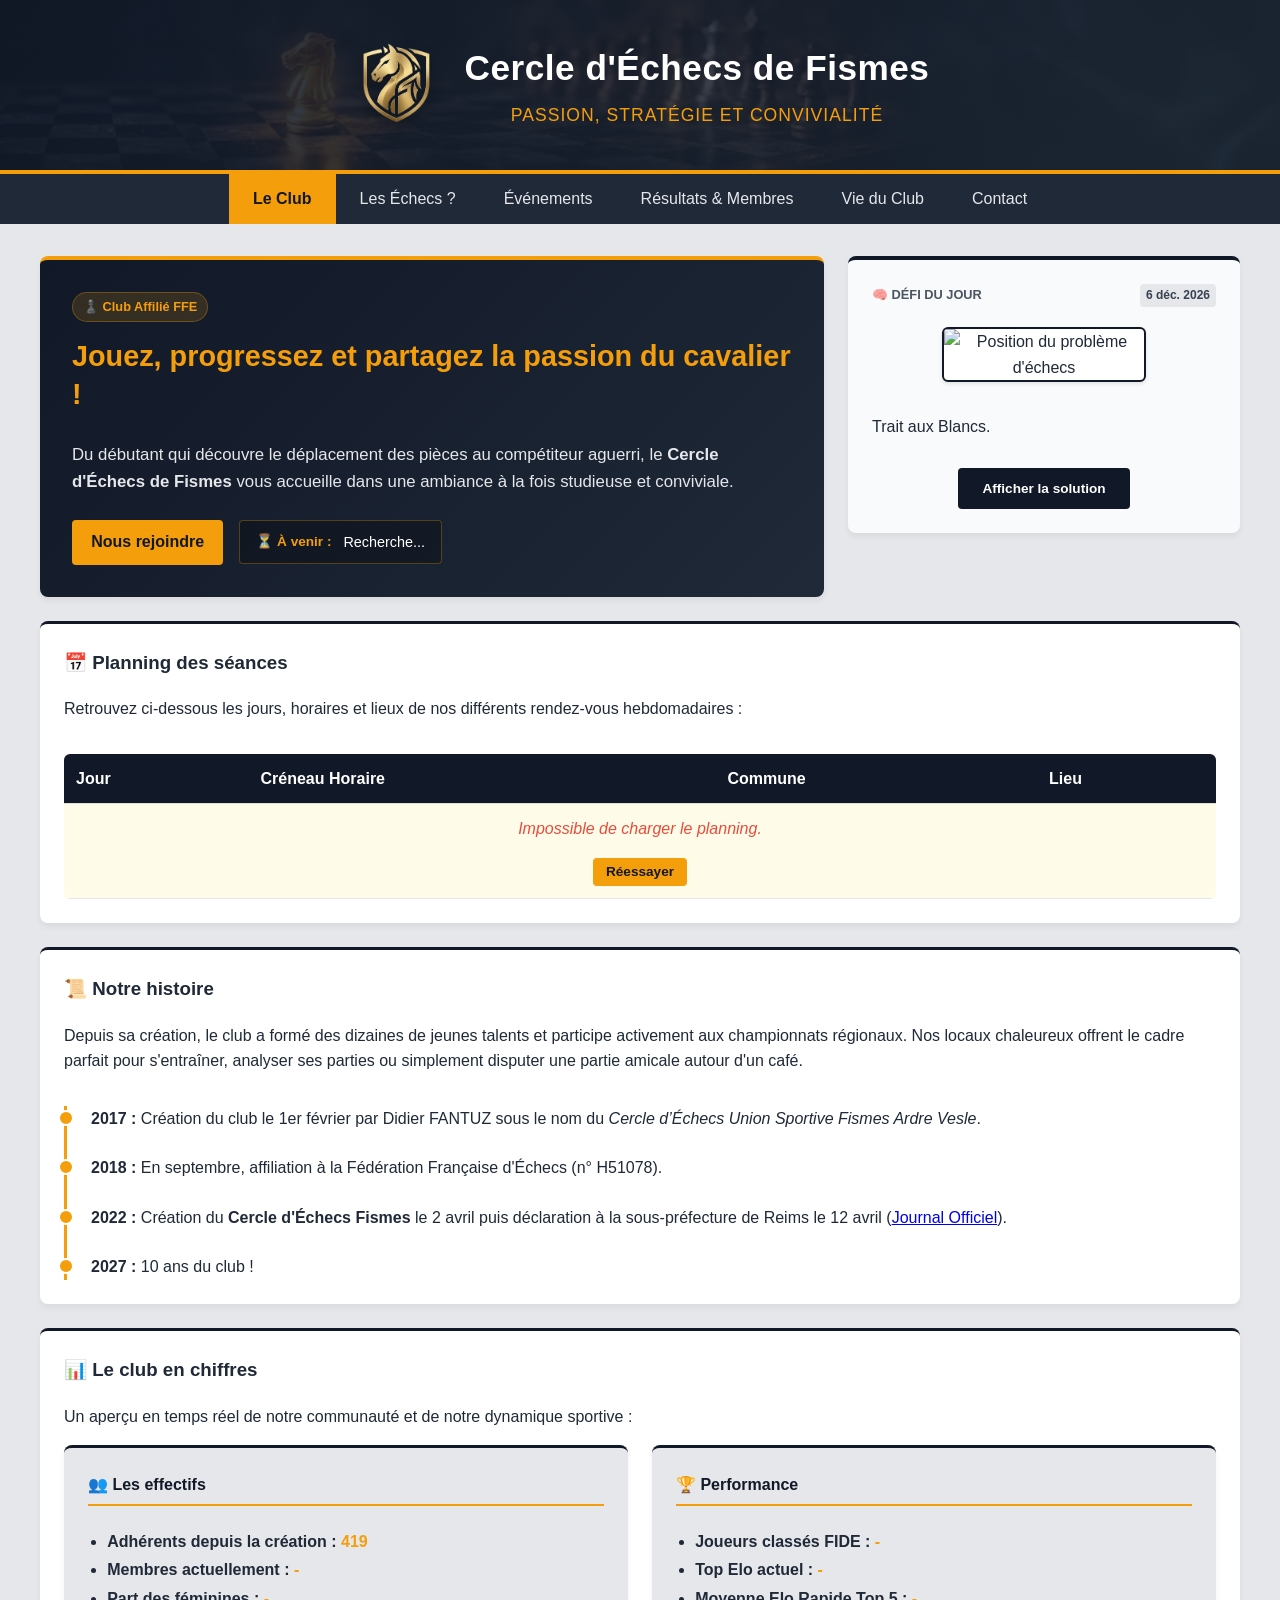
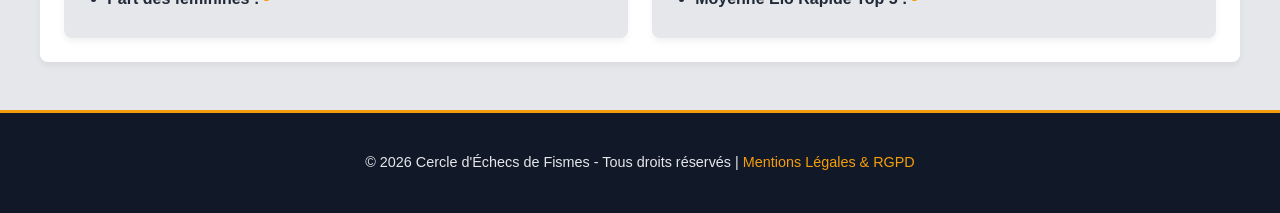
==== commit 3ffebe14: "Add files via upload" ====
--- a/index.html
+++ b/index.html
@@ -1,735 +1,494 @@
-<!DOCTYPE html>
-<html lang="fr" class="no-js">
-<head>
-    <meta charset="UTF-8">
-    <meta name="viewport" content="width=device-width, initial-scale=1.0, viewport-fit=cover">
-    <meta name="theme-color" content="#111827">
-    <title>Cercle d'Échecs de Fismes - Site Officiel</title>
-    <meta name="description" content="Cercle d'Échecs de Fismes, club affilié à la FFE : planning des séances, calendrier des événements, classement des joueurs, galerie photos et contact.">
-
-    <!-- Réseaux sociaux : remplacer VOTRE-DOMAINE par l'adresse définitive du site -->
-    <meta property="og:type" content="website">
-    <meta property="og:locale" content="fr_FR">
-    <meta property="og:title" content="Cercle d'Échecs de Fismes - Site Officiel">
-    <meta property="og:description" content="Passion, Stratégie et Convivialité : retrouvez le planning, les événements et les résultats du club.">
-    <meta property="og:image" content="https://VOTRE-DOMAINE/assets/logo-or.png">
-
-    <!-- Marque la page comme "JavaScript actif" avant l'affichage (évite de voir toutes les sections un instant) -->
-    <script src="js/init.js"></script>
-
-    <link rel="preconnect" href="https://docs.google.com" crossorigin>
-    <link rel="preconnect" href="https://lh3.googleusercontent.com" crossorigin>
-    <link rel="stylesheet" href="style.css">
-
-    <link rel="icon" type="image/svg+xml" href="assets/favicon.svg">
-    <link rel="icon" href="images/favicon/favicon.ico" sizes="any">
-    <link rel="apple-touch-icon" sizes="180x180" href="assets/apple-touch-icon.png">
-    <link rel="manifest" href="images/favicon/site.webmanifest">
-
-    <script type="application/ld+json">
-    {
-        "@context": "https://schema.org",
-        "@type": "SportsClub",
-        "name": "Cercle d'Échecs de Fismes",
-        "sport": "Échecs",
-        "email": "cercle.echecs.fismes@gmail.com",
-        "telephone": "+33627150251",
-        "address": {
-            "@type": "PostalAddress",
-            "streetAddress": "Route nationale (ancien camping)",
-            "postalCode": "51170",
-            "addressLocality": "Fismes",
-            "addressCountry": "FR"
-        }
-    }
-    </script>
-
-    <script type="module" src="js/main.js"></script>
-</head>
-<body>
-    <!-- Icônes en traits fins (jeu d'icônes Feather, licence MIT) -->
-    <svg class="sprite" aria-hidden="true" focusable="false" xmlns="http://www.w3.org/2000/svg">
-        <symbol id="i-pin" viewBox="0 0 24 24"><path d="M21 10c0 7-9 13-9 13s-9-6-9-13a9 9 0 0 1 18 0z"/><circle cx="12" cy="10" r="3"/></symbol>
-        <symbol id="i-clock" viewBox="0 0 24 24"><circle cx="12" cy="12" r="10"/><polyline points="12 6 12 12 16 14"/></symbol>
-        <symbol id="i-users" viewBox="0 0 24 24"><path d="M17 21v-2a4 4 0 0 0-4-4H5a4 4 0 0 0-4 4v2"/><circle cx="9" cy="7" r="4"/><path d="M23 21v-2a4 4 0 0 0-3-3.87"/><path d="M16 3.13a4 4 0 0 1 0 7.75"/></symbol>
-        <symbol id="i-phone" viewBox="0 0 24 24"><path d="M22 16.92v3a2 2 0 0 1-2.18 2 19.79 19.79 0 0 1-8.63-3.07 19.5 19.5 0 0 1-6-6 19.79 19.79 0 0 1-3.07-8.67A2 2 0 0 1 4.11 2h3a2 2 0 0 1 2 1.72 12.84 12.84 0 0 0 .7 2.81 2 2 0 0 1-.45 2.11L8.09 9.91a16 16 0 0 0 6 6l1.27-1.27a2 2 0 0 1 2.11-.45 12.84 12.84 0 0 0 2.81.7A2 2 0 0 1 22 16.92z"/></symbol>
-        <symbol id="i-mail" viewBox="0 0 24 24"><path d="M4 4h16c1.1 0 2 .9 2 2v12c0 1.1-.9 2-2 2H4c-1.1 0-2-.9-2-2V6c0-1.1.9-2 2-2z"/><polyline points="22,6 12,13 2,6"/></symbol>
-        <symbol id="i-calendar" viewBox="0 0 24 24"><rect x="3" y="4" width="18" height="18" rx="2" ry="2"/><line x1="16" y1="2" x2="16" y2="6"/><line x1="8" y1="2" x2="8" y2="6"/><line x1="3" y1="10" x2="21" y2="10"/></symbol>
-        <symbol id="i-award" viewBox="0 0 24 24"><circle cx="12" cy="8" r="7"/><polyline points="8.21 13.89 7 23 12 20 17 23 15.79 13.88"/></symbol>
-        <symbol id="i-camera" viewBox="0 0 24 24"><path d="M23 19a2 2 0 0 1-2 2H3a2 2 0 0 1-2-2V8a2 2 0 0 1 2-2h4l2-3h6l2 3h4a2 2 0 0 1 2 2z"/><circle cx="12" cy="13" r="4"/></symbol>
-        <symbol id="i-file" viewBox="0 0 24 24"><path d="M13 2H6a2 2 0 0 0-2 2v16a2 2 0 0 0 2 2h12a2 2 0 0 0 2-2V9z"/><polyline points="13 2 13 9 20 9"/><line x1="16" y1="13" x2="8" y2="13"/><line x1="16" y1="17" x2="8" y2="17"/></symbol>
-        <symbol id="i-book" viewBox="0 0 24 24"><path d="M2 3h6a4 4 0 0 1 4 4v14a3 3 0 0 0-3-3H2z"/><path d="M22 3h-6a4 4 0 0 0-4 4v14a3 3 0 0 1 3-3h7z"/></symbol>
-        <symbol id="i-shield" viewBox="0 0 24 24"><path d="M12 22s8-4 8-10V5l-8-3-8 3v7c0 6 8 10 8 10z"/></symbol>
-        <symbol id="i-arrow" viewBox="0 0 24 24"><line x1="5" y1="12" x2="19" y2="12"/><polyline points="12 5 19 12 12 19"/></symbol>
-        <symbol id="i-external" viewBox="0 0 24 24"><path d="M18 13v6a2 2 0 0 1-2 2H5a2 2 0 0 1-2-2V8a2 2 0 0 1 2-2h6"/><polyline points="15 3 21 3 21 9"/><line x1="10" y1="14" x2="21" y2="3"/></symbol>
-        <symbol id="i-download" viewBox="0 0 24 24"><path d="M21 15v4a2 2 0 0 1-2 2H5a2 2 0 0 1-2-2v-4"/><polyline points="7 10 12 15 17 10"/><line x1="12" y1="15" x2="12" y2="3"/></symbol>
-        <symbol id="i-menu" viewBox="0 0 24 24"><line x1="3" y1="12" x2="21" y2="12"/><line x1="3" y1="6" x2="21" y2="6"/><line x1="3" y1="18" x2="21" y2="18"/></symbol>
-        <symbol id="i-x" viewBox="0 0 24 24"><line x1="18" y1="6" x2="6" y2="18"/><line x1="6" y1="6" x2="18" y2="18"/></symbol>
-        <symbol id="i-check" viewBox="0 0 24 24"><polyline points="20 6 9 17 4 12"/></symbol>
-        <symbol id="i-zap" viewBox="0 0 24 24"><polygon points="13 2 3 14 12 14 11 22 21 10 12 10 13 2"/></symbol>
-        <symbol id="i-bar" viewBox="0 0 24 24"><line x1="12" y1="20" x2="12" y2="10"/><line x1="18" y1="20" x2="18" y2="4"/><line x1="6" y1="20" x2="6" y2="16"/></symbol>
-        <symbol id="i-target" viewBox="0 0 24 24"><circle cx="12" cy="12" r="10"/><circle cx="12" cy="12" r="6"/><circle cx="12" cy="12" r="2"/></symbol>
-        <symbol id="i-trend" viewBox="0 0 24 24"><polyline points="23 6 13.5 15.5 8.5 10.5 1 18"/><polyline points="17 6 23 6 23 12"/></symbol>
-        <symbol id="i-info" viewBox="0 0 24 24"><circle cx="12" cy="12" r="10"/><line x1="12" y1="16" x2="12" y2="12"/><line x1="12" y1="8" x2="12.01" y2="8"/></symbol>
-        <symbol id="i-bell" viewBox="0 0 24 24"><path d="M18 8A6 6 0 0 0 6 8c0 7-3 9-3 9h18s-3-2-3-9"/><path d="M13.73 21a2 2 0 0 1-3.46 0"/></symbol>
-        <symbol id="i-tag" viewBox="0 0 24 24"><path d="M20.59 13.41l-7.17 7.17a2 2 0 0 1-2.83 0L2 12V2h10l8.59 8.59a2 2 0 0 1 0 2.82z"/><line x1="7" y1="7" x2="7.01" y2="7"/></symbol>
-        <symbol id="i-link" viewBox="0 0 24 24"><path d="M10 13a5 5 0 0 0 7.54.54l3-3a5 5 0 0 0-7.07-7.07l-1.72 1.71"/><path d="M14 11a5 5 0 0 0-7.54-.54l-3 3a5 5 0 0 0 7.07 7.07l1.71-1.71"/></symbol>
-        <symbol id="i-chevron" viewBox="0 0 24 24"><polyline points="6 9 12 15 18 9"/></symbol>
-        <symbol id="i-search" viewBox="0 0 24 24"><circle cx="11" cy="11" r="8"/><line x1="21" y1="21" x2="16.65" y2="16.65"/></symbol>
-        <symbol id="i-facebook" viewBox="0 0 24 24"><path d="M18 2h-3a5 5 0 0 0-5 5v3H7v4h3v8h4v-8h3l1-4h-4V7a1 1 0 0 1 1-1h3z"/></symbol>
-        <symbol id="i-instagram" viewBox="0 0 24 24"><rect x="2" y="2" width="20" height="20" rx="5" ry="5"/><path d="M16 11.37A4 4 0 1 1 12.63 8 4 4 0 0 1 16 11.37z"/><line x1="17.5" y1="6.5" x2="17.51" y2="6.5"/></symbol>
-        <symbol id="i-sun" viewBox="0 0 24 24"><circle cx="12" cy="12" r="5"/><line x1="12" y1="1" x2="12" y2="3"/><line x1="12" y1="21" x2="12" y2="23"/><line x1="4.22" y1="4.22" x2="5.64" y2="5.64"/><line x1="18.36" y1="18.36" x2="19.78" y2="19.78"/><line x1="1" y1="12" x2="3" y2="12"/><line x1="21" y1="12" x2="23" y2="12"/><line x1="4.22" y1="19.78" x2="5.64" y2="18.36"/><line x1="18.36" y1="5.64" x2="19.78" y2="4.22"/></symbol>
-    </svg>
-
-    <a href="#main" class="skip-link">Aller au contenu</a>
-    <noscript><p class="noscript-msg">Ce site utilise JavaScript pour afficher le planning, le calendrier et le classement des joueurs. Veuillez l'activer pour profiter de toutes les fonctions.</p></noscript>
-    <div id="netStatus" class="net-status" role="status" hidden>Mode hors-ligne : les informations affichées peuvent ne pas être à jour.</div>
-
-    <!-- =================================================================
-       1. BARRE DU HAUT : logo, navigation, bouton "Nous rejoindre"
-       ================================================================ -->
-    <header class="topbar">
-        <div class="topbar-inner">
-            <a class="brand" href="#accueil" data-goto="accueil" aria-label="Cercle d'Échecs de Fismes - Accueil">
-                <img id="clubLogo" class="brand-logo" src="assets/logo-or.svg" alt="" width="40" height="47">
-                <span class="brand-name">Cercle d'Échecs <span>de Fismes</span></span>
-            </a>
-            <button type="button" id="menuToggle" class="menu-toggle" aria-expanded="false" aria-controls="mainNav" aria-label="Ouvrir le menu">
-                <svg class="icon icon-menu" aria-hidden="true"><use href="#i-menu"/></svg><svg class="icon icon-close" aria-hidden="true"><use href="#i-x"/></svg>
-            </button>
-            <nav id="mainNav" class="mainnav" aria-label="Navigation principale">
-                <button type="button" data-section="accueil" id="btn-accueil" class="active" aria-current="page" aria-controls="accueil">Accueil</button>
-                <button type="button" data-section="agenda" id="btn-agenda" aria-controls="agenda">Agenda</button>
-                <button type="button" data-section="leclub" id="btn-leclub" aria-controls="leclub">Le club</button>
-                <button type="button" data-section="adherents" id="btn-adherents" aria-controls="adherents">Adhérents</button>
-                <button type="button" data-section="contact" id="btn-contact" aria-controls="contact">Contact</button>
-                <button type="button" data-section="rejoindre" id="btn-rejoindre" class="nav-cta" aria-controls="rejoindre">Nous rejoindre</button>
-            </nav>
-        </div>
-    </header>
-
-    <main id="main" class="container">
-
-        <!-- =============================== ACCUEIL =============================== -->
-        <section id="accueil" class="section active" tabindex="-1">
-            <div class="hero">
-                <div class="hero-text">
-                    <span class="eyebrow"><svg class="icon" aria-hidden="true"><use href="#i-shield"/></svg> Club Affilié FFE</span>
-                    <h1 class="hero-title">Jouez, progressez et partagez la passion du cavalier !</h1>
-                    <p class="hero-lead">
-                        Du débutant qui découvre le déplacement des pièces au compétiteur aguerri, le <strong>Cercle d'Échecs de Fismes</strong> vous accueille dans une ambiance à la fois studieuse et conviviale.
-                    </p>
-                </div>
-                <div class="hero-visual">
-                    <img class="hero-logo" src="assets/logo-or.svg" alt="Logo du Cercle d'Échecs de Fismes" width="130" height="153">
-                    <p class="hero-tagline">Passion, Stratégie et Convivialité</p>
-                </div>
-                <div class="hero-foot">
-                    <a href="#contact" data-goto="contact" class="hero-box hero-box-contact">
-                        <span class="hero-box-icon"><svg class="icon" aria-hidden="true"><use href="#i-mail"/></svg></span>
-                        <div class="hero-box-text"><span class="hero-box-label">Une question ?</span><strong>Nous contacter</strong></div>
-                        <svg class="icon" aria-hidden="true"><use href="#i-arrow"/></svg>
-                    </a>
-                    <div class="hero-box hero-social">
-                        <span class="hero-box-label">Suivez-nous</span>
-                        <a class="social-btn" href="https://www.facebook.com/p/Cercle-dEchecs-de-Fismes-61559241561957/" target="_blank" rel="noopener noreferrer" aria-label="Facebook du club (nouvel onglet)" title="Facebook"><svg class="icon" aria-hidden="true"><use href="#i-facebook"/></svg></a>
-                        <a class="social-btn" href="https://www.instagram.com/grandestechecs/" target="_blank" rel="noopener noreferrer" aria-label="Instagram du club (nouvel onglet)" title="Instagram"><svg class="icon" aria-hidden="true"><use href="#i-instagram"/></svg></a>
-                    </div>
-                </div>
-            </div>
-
-            <!-- Séances | Dernières gazettes -->
-            <div class="duo-grid">
-                <section class="duo-col" aria-labelledby="homeSessionsTitle">
-                    <div class="block-head">
-                        <h2 id="homeSessionsTitle" class="block-title">Les séances</h2>
-                        <a href="#rejoindre" data-goto="rejoindre#planning" class="block-link">Toutes les séances <svg class="icon" aria-hidden="true"><use href="#i-arrow"/></svg></a>
-                    </div>
-                    <div class="card duo-card"><div id="homeSessions"><p class="state-message">Chargement du planning...</p></div></div>
-                </section>
-                <section id="homeGazettesBlock" class="duo-col" aria-labelledby="homeGazettesTitle">
-                    <div class="block-head">
-                        <h2 id="homeGazettesTitle" class="block-title">Les dernières gazettes</h2>
-                        <a href="#leclub" data-goto="leclub#gazettes" class="block-link">Toutes les gazettes <svg class="icon" aria-hidden="true"><use href="#i-arrow"/></svg></a>
-                    </div>
-                    <div class="card duo-card"><div id="homeGazettes"><p class="state-message">Chargement des gazettes...</p></div></div>
-                </section>
-            </div>
-
-            <!-- Prochains événements -->
-            <div class="block">
-                <div class="block-head">
-                    <h2 class="block-title">Prochains événements</h2>
-                    <a href="#agenda" data-goto="agenda" class="block-link">Tout l'agenda <svg class="icon" aria-hidden="true"><use href="#i-arrow"/></svg></a>
-                </div>
-                <div id="homeEvents" class="home-events"><p class="state-message">Chargement des événements...</p></div>
-            </div>
-
-            <!-- Le club en chiffres | Défi du jour -->
-            <div class="duo-grid duo-grid-stats">
-                <section class="duo-col" aria-labelledby="homeStatsTitle">
-                    <div class="block-head"><h2 id="homeStatsTitle" class="block-title">Le club en chiffres</h2></div>
-                    <div class="card duo-card">
-                        <p class="muted stats-intro">Un aperçu en temps réel de notre communauté et de notre dynamique sportive :</p>
-                        <div class="stats-grid">
-                    <div class="stat-tile"><span class="stat-num accent-bold">419</span><span class="stat-label">Adhérents depuis la création</span></div>
-                    <div class="stat-tile"><span id="stat-total-membres" class="stat-num accent-bold">-</span><span class="stat-label">Membres actuellement</span></div>
-                    <div class="stat-tile"><span id="stat-feminines" class="stat-num accent-bold">-</span><span class="stat-label">Part des féminines</span></div>
-                    <div class="stat-tile"><span id="stat-joueurs-fide" class="stat-num accent-bold">-</span><span class="stat-label">Joueurs classés FIDE</span></div>
-                    <div class="stat-tile"><span id="stat-top-elo" class="stat-num accent-bold">-</span><span class="stat-label">Top Elo actuel</span></div>
-                    <div class="stat-tile"><span id="stat-niveau-moyen" class="stat-num accent-bold">-</span><span class="stat-label">Moyenne Elo Rapide Top 5</span></div>
-                </div>
-                    </div>
-                </section>
-                <section class="duo-col" aria-labelledby="homePuzzleTitle">
-                    <div class="block-head">
-                        <h2 id="homePuzzleTitle" class="block-title">Défi du jour</h2>
-                        <span id="puzzleDateNum" class="puzzle-week">Aujourd'hui</span>
-                    </div>
-                    <div class="card duo-card puzzle-card">
-                        <div class="puzzle-board-container">
-                            <button type="button" id="puzzleBoardBtn" class="puzzle-board-btn" title="Cliquez pour jouer" aria-label="Jouer le défi du jour : ouvrir l'échiquier">
-                                <img id="puzzleImg" alt="Position du problème d'échecs" class="puzzle-board-img" width="200" height="200">
-                            </button>
-                        </div>
-                        <p id="puzzleDesc" class="puzzle-text" hidden></p>
-                        <p class="puzzle-hint">Cliquez sur l'échiquier pour jouer</p>
-                    </div>
-                </section>
-            </div>
-
-            <!-- Extrait de la galerie -->
-            <div class="block" id="homePhotosBlock" hidden>
-                <div class="block-head">
-                    <h2 class="block-title">Dans l'ambiance du club</h2>
-                    <a href="#leclub" data-goto="leclub#galerie" class="block-link">Voir la galerie <svg class="icon" aria-hidden="true"><use href="#i-arrow"/></svg></a>
-                </div>
-                <div id="homePhotos" class="home-photos"></div>
-            </div>
-
-            <!-- Partenaires -->
-            <div class="block partners-strip">
-                <h2 class="strip-title">Ils nous soutiennent</h2>
-                <div class="strip-logos">
-                    <a href="https://ca-nordest.com/" target="_blank" rel="noopener noreferrer" title="Crédit Agricole Nord Est"><img src="images/partenaires/credit-agricole.png" alt="Logo Crédit Agricole Nord Est" loading="lazy"></a>
-                    <a href="https://aisne-batiment.fr/" target="_blank" rel="noopener noreferrer" title="Aisne Bâtiment"><img src="images/partenaires/aisne-batiment.png" alt="Logo Aisne Bâtiment" loading="lazy"></a>
-                    <a href="https://www.fismes.fr/" target="_blank" rel="noopener noreferrer" title="Ville de Fismes"><img src="images/partenaires/ville-fismes.png" alt="Logo Ville de Fismes" loading="lazy"></a>
-                </div>
-            </div>
-        </section>
-
-        <!-- ============================== REJOINDRE ============================== -->
-        <section id="rejoindre" class="section" tabindex="-1">
-            <div class="page-head">
-                <span class="eyebrow"><svg class="icon" aria-hidden="true"><use href="#i-users"/></svg> Rejoindre le club</span>
-                <h2 class="page-title">Venez jouer avec nous</h2>
-                <p class="page-lead">Tout niveau, tout public : du débutant au compétiteur aguerri, chacun trouve sa place au Cercle d'Échecs de Fismes.</p>
-            </div>
-
-            <div class="join-grid">
-                <div class="card join-card">
-                    <span class="info-icon"><svg class="icon" aria-hidden="true"><use href="#i-users"/></svg></span>
-                    <h3>Pour qui ?</h3>
-                    <p>Tout niveau, tout public.</p>
-                </div>
-                <div class="card join-card join-card-price">
-                    <span class="info-icon"><svg class="icon" aria-hidden="true"><use href="#i-tag"/></svg></span>
-                    <h3>La licence</h3>
-                    <ul class="price-list">
-                        <li><span>Habitants de Fismes</span><strong>50 €</strong></li>
-                        <li><span>Habitants extérieurs</span><strong>100 €</strong></li>
-                    </ul>
-                    <p class="todo">À compléter par le bureau : ce que comprend la licence (cotisation, assurance...).</p>
-                </div>
-                <div class="card join-card">
-                    <span class="info-icon"><svg class="icon" aria-hidden="true"><use href="#i-check"/></svg></span>
-                    <h3>Comment s'inscrire ?</h3>
-                    <p class="todo">À compléter par le bureau : démarches, pièces à fournir, possibilité de venir essayer une séance.</p>
-                    <a href="#contact" data-goto="contact" class="btn btn-small">Nous contacter</a>
-                </div>
-            </div>
-
-            <div id="planning" class="anchor"></div>
-                        <div class="card card-spaced planning-card">
-                <h3 class="section-title-reset"><svg class="icon" aria-hidden="true"><use href="#i-calendar"/></svg> Planning des séances</h3>
-                <p>Retrouvez ci-dessous les jours, horaires et lieux de nos différents rendez-vous hebdomadaires :</p>
-
-                <!-- BANNIÈRE VACANCES (cachée par défaut) -->
-                <div id="vacationAlertBanner" class="vacation-banner-box hidden">
-                    <span class="vacation-alert-icon"><svg class="icon" aria-hidden="true"><use href="#i-sun"/></svg> </span>
-                    <div>
-                        <strong>Séances suspendues pendant les vacances scolaires</strong>
-                        <p class="vacation-alert-desc">Profitez bien de cette pause ! Reprise des séances habituelles dès la rentrée.</p>
-                    </div>
-                </div>
-
-                <div class="planning-wrapper" id="planningWrapperContainer">
-                    <table class="planning-table">
-                        <thead>
-                            <tr>
-                                <th scope="col">Jour</th>
-                                <th scope="col">Créneau Horaire</th>
-                                <th scope="col">Commune</th>
-                                <th scope="col">Lieu</th>
-                            </tr>
-                        </thead>
-                        <tbody id="planningTableBody"></tbody>
-                    </table>
-                </div>
-            </div>
-
-
-            <div class="block">
-                <div class="block-head"><h2 class="block-title">Bien plus qu'un jeu : un véritable atout pour grandir !</h2></div>
-                <div class="why-grid">
-                    <div class="why-intro">
-                        <span class="eyebrow"><svg class="icon" aria-hidden="true"><use href="#i-book"/></svg> Pédagogie &amp; Bienfaits</span>
-                        <p class="page-lead">Souvent qualifié de "gymnastique de l'esprit", le jeu d'échecs est une discipline complète qui séduit de plus en plus de parents et d'éducateurs. Découvrez pourquoi les échecs sont extraordinaires pour le développement des enfants et des adolescents.</p>
-                    </div>
-                    <img src="images/jeunes-joueurs.jpg" alt="Jeunes joueurs d'échecs" loading="lazy" class="why-img" data-hide-on-error>
-                </div>
-                <div class="card card-spaced">
-                    <h3 class="section-title-reset"><svg class="icon" aria-hidden="true"><use href="#i-target"/></svg> Ce que la pratique des échecs apporte aux jeunes</h3>
-                <p>De nombreuses études scientifiques et les retours de la Fédération Française d'Échecs (FFE) démontrent les bienfaits de cette pratique sur le plan scolaire et personnel :</p>
-
-                <div class="grid grid-margin-top">
-                    <div class="stat-box stat-box-left">
-                        <h4 class="stat-box-title"><svg class="icon" aria-hidden="true"><use href="#i-target"/></svg> Concentration &amp; Attention</h4>
-                        <p class="stat-box-desc">L'enfant apprend à fixer son attention sur un objectif précis et à faire abstraction des distractions environnantes, ce qui aide directement en classe.</p>
-                    </div>
-                    <div class="stat-box stat-box-left">
-                        <h4 class="stat-box-title"><svg class="icon" aria-hidden="true"><use href="#i-trend"/></svg> Résultats Scolaires</h4>
-                        <p class="stat-box-desc">En développant la logique, la géométrie spatiale et la résolution de problèmes, les échecs ont un impact positif mesurable sur la réussite en mathématiques et en lecture.</p>
-                    </div>
-                    <div class="stat-box stat-box-left">
-                        <h4 class="stat-box-title"><svg class="icon" aria-hidden="true"><use href="#i-info"/></svg> Réflexion &amp; Anticipation</h4>
-                        <p class="stat-box-desc">"Réfléchir avant d'agir" : le joueur anticipe les conséquences de ses actes, évalue plusieurs options et apprend à assumer ses choix.</p>
-                    </div>
-                    <div class="stat-box stat-box-left">
-                        <h4 class="stat-box-title"><svg class="icon" aria-hidden="true"><use href="#i-users"/></svg> Rigueur &amp; Fair-play</h4>
-                        <p class="stat-box-desc">Le respect strict des règles, la courtoisie envers l'adversaire et l'acceptation de la défaite forgent le caractère et le sens de l'honneur.</p>
-                    </div>
-                    <div class="stat-box stat-box-left">
-                        <h4 class="stat-box-title"><svg class="icon" aria-hidden="true"><use href="#i-users"/></svg> Socialisation</h4>
-                        <p class="stat-box-desc">Les échecs favorisent les échanges intergénérationnels et permettent de partager des moments conviviaux hors des écrans au sein du club.</p>
-                    </div>
-                    <div class="stat-box stat-box-left">
-                        <h4 class="stat-box-title"><svg class="icon" aria-hidden="true"><use href="#i-zap"/></svg> Persévérance &amp; Résilience</h4>
-                        <p class="stat-box-desc">Aux échecs, on commet des erreurs mais on apprend à analyser ses défaites pour rebondir, développer sa combativité et ne jamais baisser les bras.</p>
-                    </div>
-                </div>
-                </div>
-            </div>
-
-            <div class="block">
-                <div class="block-head"><h2 class="block-title">Comprendre le jeu</h2></div>
-                <div class="acc-list">
-                    <details class="acc">
-                <summary><span class="acc-title"><svg class="icon" aria-hidden="true"><use href="#i-shield"/></svg> Les règles du jeu en 3 étapes simples</span><svg class="icon acc-chevron" aria-hidden="true"><use href="#i-chevron"/></svg></summary>
-                <div class="acc-body">
-                <p>Pas besoin de savoir jouer pour commencer ! Le but ultime est d'attraper le roi adverse (c'est le fameux <strong>Échec et mat</strong>).</p>
-                <div class="rules-grid">
-                    <div class="rule-box rule-box-primary">
-                        <strong>1. Les Blancs commencent toujours</strong>
-                        <p class="rule-box-desc">Chaque type de pièce se déplace d'une manière unique : le fou en diagonale, la tour en ligne droite, le cavalier en "L", etc.</p>
-                    </div>
-                    <div class="rule-box rule-box-accent">
-                        <strong>2. Le Roi est menacé ("Échec")</strong>
-                        <p class="rule-box-desc">Lorsqu'un roi est attaqué, il doit impérativement se protéger, fuir ou être défendu par une autre pièce.</p>
-                    </div>
-                    <div class="rule-box rule-box-green">
-                        <strong>3. La fin de partie ("Mat")</strong>
-                        <p class="rule-box-desc">Si le roi attaqué ne peut plus échapper à la menace, la partie est terminée : c'est l'échec et mat !</p>
-                    </div>
-                </div>
-                </div>
-            </details>
-                    <details class="acc">
-                <summary><span class="acc-title"><svg class="icon" aria-hidden="true"><use href="#i-clock"/></svg> Les différentes cadences de jeu</span><svg class="icon acc-chevron" aria-hidden="true"><use href="#i-chevron"/></svg></summary>
-                <div class="acc-body">
-                    <p>Aux échecs, le temps est mesuré par une pendule. On distingue trois grands types de parties :</p>
-                    <ul>
-                        <li><strong>Le Blitz :</strong> Parties très rapides (souvent 3 à 5 minutes par joueur). Idéal pour le fun et l'instinct !</li>
-                        <li><strong>Le Rapide :</strong> Entre 10 et 15 minutes par joueur. Le compromis parfait entre réflexion et rapidité, très joué en tournoi scolaire.</li>
-                        <li><strong>Le Classique (ou Lente) :</strong> Plus d'une heure de jeu par partie. C'est le format des championnats par équipes, où l'on plonge dans des analyses profondes.</li>
-                    </ul>
-                </div>
-            </details>
-                    <details class="acc">
-                <summary><span class="acc-title"><svg class="icon" aria-hidden="true"><use href="#i-bar"/></svg> C'est quoi le système Elo ?</span><svg class="icon acc-chevron" aria-hidden="true"><use href="#i-chevron"/></svg></summary>
-                <div class="acc-body">
-                    <p>L'<strong>Elo</strong> est le système de notation international qui mesure le niveau d'un joueur d'échecs (du nom de son inventeur, Arpad Elo).</p>
-                    <ul class="list-padding-left">
-                        <li>Un débutant complet commence généralement autour de <strong>1000-1200 points</strong>.</li>
-                        <li>Un joueur club régulier se situe entre <strong>1400 et 1800 points</strong>.</li>
-                        <li>Les experts et maîtres internationaux dépassent les <strong>2000 à 2500 points</strong>.</li>
-                    </ul>
-                    <p class="elo-tip"><svg class="icon" aria-hidden="true"><use href="#i-info"/></svg> Plus vous gagnez contre des joueurs forts, plus votre score Elo monte ! C'est un excellent moyen de voir sa progression au fil des mois.</p>
-                </div>
-            </details>
-                </div>
-            </div>
-
-            <div class="block">
-                <div class="block-head"><h2 class="block-title">Questions fréquentes</h2></div>
-                <div class="acc-list">
-                    <details class="acc"><summary><span class="acc-title">Faut-il savoir jouer pour venir ?</span><svg class="icon acc-chevron" aria-hidden="true"><use href="#i-chevron"/></svg></summary><div class="acc-body"><p>Non : le club accueille tous les niveaux, du débutant qui découvre le déplacement des pièces au compétiteur aguerri.</p></div></details>
-                    <details class="acc"><summary><span class="acc-title">Combien coûte la licence ?</span><svg class="icon acc-chevron" aria-hidden="true"><use href="#i-chevron"/></svg></summary><div class="acc-body"><p>La licence est à 50 € pour les habitants de Fismes et à 100 € pour les habitants extérieurs.</p></div></details>
-                    <details class="acc"><summary><span class="acc-title">Où et quand ont lieu les séances ?</span><svg class="icon acc-chevron" aria-hidden="true"><use href="#i-chevron"/></svg></summary><div class="acc-body"><p>Les jours, horaires et lieux sont indiqués dans le planning des séances ci-dessus. Le club se situe route nationale (ancien camping), 51170 Fismes.</p></div></details>
-                    <details class="acc"><summary><span class="acc-title">Comment vous contacter ?</span><svg class="icon acc-chevron" aria-hidden="true"><use href="#i-chevron"/></svg></summary><div class="acc-body"><p>Par téléphone au <a href="tel:+33627150251">06 27 15 02 51</a>, par e-mail à <a href="mailto:cercle.echecs.fismes@gmail.com">cercle.echecs.fismes@gmail.com</a> ou avec le <a href="#contact" data-goto="contact">formulaire de contact</a>.</p></div></details>
-                </div>
-            </div>
-        </section>
-
-        <!-- =============================== AGENDA =============================== -->
-        <section id="agenda" class="section" tabindex="-1">
-            <div class="events-main-grid">
-                <div>
-                    <div class="panel events-header-flex">
-                        <h2 class="events-title-margin">Calendrier &amp; Événements</h2>
-                        <div class="events-filter-flex">
-                            <div>
-                                <label for="yearSelect" class="year-label">Filtrer par année :</label>
-                                <select id="yearSelect" class="year-select"></select>
-                            </div>
-                            <label class="checkbox-flex" for="hidePastCheckbox">
-                                <span class="switch">
-                                    <input type="checkbox" id="hidePastCheckbox" checked>
-                                    <span class="slider"></span>
-                                </span>
-                                <span class="hide-past-text">Masquer les anciens événements</span>
-                            </label>
-                        </div>
-                    </div>
-                    <button type="button" id="calendarToggle" class="btn btn-small calendar-toggle" aria-expanded="false" aria-controls="calendarCard"><svg class="icon" aria-hidden="true"><use href="#i-calendar"/></svg> Afficher le calendrier</button>
-                    <div class="grid" id="eventsGrid">
-                        <p class="loading-text">Chargement du calendrier en cours...</p>
-                    </div>
-                    <p id="eventsEmpty" class="state-message" hidden>Aucun événement à afficher avec ces filtres.</p>
-                </div>
-
-                <aside class="card calendar-card-sidebar" id="calendarCard" aria-label="Calendrier des événements">
-                    <div class="calendar-header">
-                        <button type="button" id="calendarPrev" aria-label="Mois précédent" class="calendar-nav-btn">‹</button>
-                        <h3 id="calendarMonthYear" class="calendar-month-title" aria-live="polite">-</h3>
-                        <button type="button" id="calendarNext" aria-label="Mois suivant" class="calendar-nav-btn">›</button>
-                    </div>
-                    <div class="calendar-days-header" aria-hidden="true">
-                        <div>L</div><div>M</div><div>M</div><div>J</div><div>V</div><div>S</div><div>D</div>
-                    </div>
-                    <div id="calendarDaysGrid" class="calendar-days-grid"></div>
-                    <p class="calendar-footer-text">Les jours colorés contiennent un événement.</p>
-                </aside>
-            </div>
-        </section>
-
-        <!-- =============================== LE CLUB =============================== -->
-        <section id="leclub" class="section" tabindex="-1">
-            <div class="page-head">
-                <span class="eyebrow"><svg class="icon" aria-hidden="true"><use href="#i-shield"/></svg> Le club</span>
-                <h2 class="page-title">Notre histoire et notre vie</h2>
-            </div>
-                        <div class="card card-spaced">
-                <h3 class="section-title-reset"><svg class="icon" aria-hidden="true"><use href="#i-book"/></svg> Notre histoire</h3>
-                <p>Depuis sa création, le club a formé des dizaines de jeunes talents et participe activement aux championnats régionaux. Nos locaux chaleureux offrent le cadre parfait pour s'entraîner, analyser ses parties ou simplement disputer une partie amicale autour d'un café.</p>
-                <div class="timeline">
-                    <div class="timeline-item">
-                        <div class="timeline-dot"></div>
-                        <p class="timeline-text-reset"><strong>2017 :</strong> Création du club le 1er février par Didier FANTUZ sous le nom du <i>Cercle d’Échecs Union Sportive Fismes Ardre Vesle</i>.</p>
-                    </div>
-                    <div class="timeline-item">
-                        <div class="timeline-dot"></div>
-                        <p class="timeline-text-reset"><strong>2018 :</strong> En septembre, affiliation à la Fédération Française d'Échecs (n° H51078).</p>
-                    </div>
-                    <div class="timeline-item">
-                        <div class="timeline-dot"></div>
-                        <p class="timeline-text-reset"><strong>2022 :</strong> Création du <strong>Cercle d'Échecs Fismes</strong> le 2 avril puis déclaration à la sous-préfecture de Reims le 12 avril (<a href="https://www.journal-officiel.gouv.fr/pages/associations-detail-annonce/?q.id=id:202200161068" target="_blank" rel="noopener noreferrer">Journal Officiel</a>).</p>
-                    </div>
-                    <div class="timeline-item last">
-                        <div class="timeline-dot"></div>
-                        <p class="timeline-text-reset"><strong>2027 :</strong> 10 ans du club !</p>
-                    </div>
-                </div>
-            </div>
-
-            <div class="two-col">
-                                <div class="card" id="gazettes">
-                    <h3><svg class="icon" aria-hidden="true"><use href="#i-file"/></svg> Actualités</h3>
-                    <p>Suivez les aventures du club au quotidien sur nos réseaux officiels :</p>
-                    <div class="social-container">
-                        <a href="https://www.facebook.com/p/Cercle-dEchecs-de-Fismes-61559241561957/" target="_blank" rel="noopener noreferrer" class="link-social-only" title="Suivez-nous sur Facebook">
-                            <img src="images/logo-facebook.png" alt="Facebook du Club" class="social-logo-img" loading="lazy">
-                        </a>
-                        <a href="https://www.instagram.com/grandestechecs/" target="_blank" rel="noopener noreferrer" class="link-social-only" title="Suivez-nous sur Instagram">
-                            <img src="images/logo-instagram.png" alt="Instagram du Club" class="social-logo-img" loading="lazy">
-                        </a>
-                    </div>
-                    <p class="gazette-title-margin"><strong>La Gazette du Cavalier Jaune (PDF) :</strong></p>
-                    <div class="gazette-scroll-container">
-                        <ul id="gazetteList">
-                            <li class="loading-gazette">Chargement des gazettes...</li>
-                        </ul>
-                    </div>
-                    <div id="gazetteMore" class="gazette-more" hidden>
-                        <button type="button" id="gazetteMoreBtn" class="btn btn-small"></button>
-                    </div>
-                </div>
-
-                                <div class="card">
-                    <h3><svg class="icon" aria-hidden="true"><use href="#i-users"/></svg> Nos Partenaires</h3>
-                    <p>Un grand merci à nos partenaires institutionnels et privés qui soutiennent le développement de nos jeunes talents et la vie de notre association :</p>
-                    <div class="partners-grid">
-                        <a href="https://ca-nordest.com/" target="_blank" rel="noopener noreferrer" class="partner-card" title="Visiter le site du Crédit Agricole Nord Est">
-                            <div class="partner-logo-container">
-                                <img src="images/partenaires/credit-agricole.png" alt="Logo Crédit Agricole Nord Est" loading="lazy" data-fallback="images/logo-club.png">
-                            </div>
-                            <span class="partner-name">Crédit Agricole Nord Est</span>
-                        </a>
-                        <a href="https://aisne-batiment.fr/" target="_blank" rel="noopener noreferrer" class="partner-card" title="Visiter le site d'Aisne Bâtiment">
-                            <div class="partner-logo-container">
-                                <img src="images/partenaires/aisne-batiment.png" alt="Logo Aisne Bâtiment" loading="lazy" data-fallback="images/logo-club.png">
-                            </div>
-                            <span class="partner-name">Aisne Bâtiment</span>
-                        </a>
-                        <a href="https://www.fismes.fr/" target="_blank" rel="noopener noreferrer" class="partner-card" title="Visiter le site officiel de la Ville de Fismes">
-                            <div class="partner-logo-container">
-                                <img src="images/partenaires/ville-fismes.png" alt="Logo Ville de Fismes" loading="lazy" data-fallback="images/logo-club.png">
-                            </div>
-                            <span class="partner-name">Ville de Fismes</span>
-                        </a>
-                    </div>
-                    <div class="partner-footer-box">
-                        <p class="partner-footer-text">
-                            Vous souhaitez devenir partenaire ou sponsor du club ?
-                            <a href="#contact" data-goto="contact" class="partner-contact-link">Contactez notre bureau !</a>
-                        </p>
-                    </div>
-                </div>
-            </div>
-            <div id="galerie" class="anchor"></div>
-                        <div class="card card-spaced">
-                <h3><svg class="icon" aria-hidden="true"><use href="#i-camera"/></svg> Galerie Photos</h3>
-                <div id="galleryBack" class="gallery-back-container" hidden>
-                    <button type="button" id="backToAlbumsBtn" class="btn btn-small btn-dark">← Retour aux albums</button>
-                    <span id="galleryAlbumTitle" class="gallery-back-title"></span>
-                </div>
-                <div id="dynamicGalleryGrid" class="gallery-grid">
-                    <p class="loading-gallery">Chargement des photos...</p>
-                </div>
-                <div id="galleryPagination" class="gallery-pagination-container" hidden></div>
-            </div>
-
-        </section>
-
-        <!-- ============================== ADHÉRENTS ============================== -->
-        <section id="adherents" class="section" tabindex="-1">
-            <div class="page-head">
-                <span class="eyebrow"><svg class="icon" aria-hidden="true"><use href="#i-award"/></svg> Adhérents</span>
-                <h2 class="page-title">Classement, documents et boutique</h2>
-            </div>
-            <div class="card">
-                <h2>Classement et Profils des Joueurs</h2>
-                <div class="members-tip">
-                    <p class="members-tip-p"><svg class="icon" aria-hidden="true"><use href="#i-info"/></svg> <strong>Astuce de tri :</strong> Cliquez sur les en-têtes <em>Classique, Rapide ou Blitz</em> pour basculer alternativement entre le tri Décroissant ➔ Ordre alphabétique.</p>
-                    <p class="members-tip-p"><svg class="icon" aria-hidden="true"><use href="#i-bar"/></svg> Les classements de cette liste sont mis à jour périodiquement par le club.</p>
-                    <p id="membersResultsTip" class="members-tip-p" hidden><svg class="icon" aria-hidden="true"><use href="#i-trend"/></svg> Cliquez sur le nom d'un joueur classé FIDE pour consulter ses derniers résultats (site de la FIDE).</p>
-                </div>
-
-                <div class="table-scroll-container">
-                    <table id="membersTable">
-                        <thead>
-                            <tr>
-                                <th id="th-nomPrenom" scope="col">
-                                    <button type="button" class="th-btn" data-sort="nomPrenom" title="Cliquez pour trier">Nom Prénom</button>
-                                    <button type="button" id="searchToggle" class="search-toggle-icon" aria-label="Ouvrir la recherche par nom" aria-expanded="false" aria-controls="searchContainer"><svg class="icon" aria-hidden="true"><use href="#i-search"/></svg></button>
-                                    <div id="searchContainer" class="search-container-box" hidden>
-                                        <input type="search" id="nameSearchInput" placeholder="Rechercher un nom..." aria-label="Rechercher un membre par nom" autocomplete="off">
-                                    </div>
-                                </th>
-                                <th id="th-classique" class="th-center" scope="col"><button type="button" class="th-btn" data-sort="classique" title="Cliquez pour trier">Classique <span class="sort-icon" aria-hidden="true"></span></button></th>
-                                <th id="th-rapide" class="th-center" scope="col"><button type="button" class="th-btn" data-sort="rapide" title="Cliquez pour trier">Rapide <span class="sort-icon" aria-hidden="true"></span></button></th>
-                                <th id="th-blitz" class="th-center" scope="col"><button type="button" class="th-btn" data-sort="blitz" title="Cliquez pour trier">Blitz <span class="sort-icon" aria-hidden="true"></span></button></th>
-                                <th id="th-categorie" class="th-center" scope="col"><button type="button" class="th-btn" data-sort="categorie" title="Cliquez pour trier">Catégorie</button></th>
-                                <th id="th-genre" class="th-center" scope="col"><button type="button" class="th-btn" data-sort="genre" title="Cliquez pour trier">F/M</button></th>
-                                <th id="th-fide" class="th-center" scope="col"><button type="button" class="th-btn" data-sort="fideId" title="Cliquez pour trier">Profil International</button></th>
-                            </tr>
-                        </thead>
-                        <tbody id="membersTableBody"></tbody>
-                    </table>
-                </div>
-            </div>
-            <div class="two-col">
-                                <div class="card" id="documentsCard">
-                    <h3><svg class="icon" aria-hidden="true"><use href="#i-file"/></svg> Documents &amp; Ressources</h3>
-                    <p>Téléchargez les documents officiels du club :</p>
-                    <ul id="documentsStatic">
-                        <li><a href="#" target="_blank" rel="noopener noreferrer">Compte-rendu de l'AG 2025.pdf</a></li>
-                        <li><a href="#" target="_blank" rel="noopener noreferrer">Fiche d'inscription 2026-2027.pdf</a></li>
-                        <li><a href="#" target="_blank" rel="noopener noreferrer">Règlement intérieur du club.pdf</a></li>
-                    </ul>
-
-                    <!-- Explorateur de documents (affiché si DRIVE.DOCUMENTS_FOLDER est renseigné dans js/config.js) -->
-                    <div id="documentsApp" class="documents-app" hidden>
-                        <div class="doc-toolbar">
-                            <label class="sr-only" for="docSearch">Rechercher un document</label>
-                            <input type="search" id="docSearch" placeholder="Rechercher un document..." autocomplete="off">
-                            <label class="sr-only" for="docSeason">Filtrer par saison</label>
-                            <select id="docSeason" class="year-select" hidden></select>
-                        </div>
-                        <div id="docChips" class="doc-chips" role="group" aria-label="Catégories de documents"></div>
-                        <p id="docCount" class="doc-count" role="status"></p>
-                        <ul id="docList" class="doc-list"></ul>
-                        <div class="doc-more">
-                            <button type="button" id="docMore" class="btn btn-small" hidden>Afficher plus de documents</button>
-                        </div>
-                    </div>
-                </div>
-
-                <div class="card">
-                    <h3><svg class="icon" aria-hidden="true"><use href="#i-tag"/></svg> La Boutique du Club</h3>
-                    <p>Produits dérivés disponibles à l'achat directement au club (pas de vente en ligne) :</p>
-                    <ul>
-                        <li><strong>Polo brodé du club :</strong> 25 €</li>
-                        <li><strong>Jeu d'échecs complet (homologué FIDE) :</strong> 15 €</li>
-                        <li><strong>Pendule électronique DGT :</strong> 40 €</li>
-                    </ul>
-                    <p><i>Pour réserver un article, adressez-vous directement au bureau lors des séances.</i></p>
-                    <div class="polo-img-container">
-                        <button type="button" class="polo-btn" data-zoom="images/polo.png" data-zoom-alt="Polo officiel du club d'échecs" title="Cliquez pour agrandir l'image" aria-label="Agrandir l'image du polo">
-                            <img src="images/polo.png" alt="Polo officiel du club d'échecs" loading="lazy" class="polo-img">
-                        </button>
-                    </div>
-                </div>
-
-            </div>
-        </section>
-
-        <!-- =============================== CONTACT =============================== -->
-        <section id="contact" class="section" tabindex="-1">
-            <div class="grid">
-                <div class="card contact-info-card">
-                    <h2>Coordonnées</h2>
-                    <p><svg class="icon" aria-hidden="true"><use href="#i-pin"/></svg> <strong>Adresse :</strong> Route nationale (ancien camping), 51170 Fismes</p>
-                    <p><svg class="icon" aria-hidden="true"><use href="#i-mail"/></svg> <strong>Email :</strong> <a href="mailto:cercle.echecs.fismes@gmail.com">cercle.echecs.fismes@gmail.com</a></p>
-                    <p><svg class="icon" aria-hidden="true"><use href="#i-phone"/></svg> <strong>Téléphone :</strong> <a href="tel:+33627150251">06 27 15 02 51</a> (Bureau du Club)</p>
-                    <p><svg class="icon" aria-hidden="true"><use href="#i-shield"/></svg> <strong>Fiche officielle du club :</strong> <a href="https://echecs.asso.fr/FicheClub.aspx?Ref=3111" target="_blank" rel="noopener noreferrer">page du club sur le site de la FFE</a></p>
-                    <div class="map-box">
-                        <iframe id="mapFrame" class="map-frame" title="Carte : emplacement du Cercle d'Échecs de Fismes"
-                                data-src="https://maps.google.com/maps?q=route%20nationale%2C%2051170%20Fismes&amp;output=embed"
-                                loading="lazy" referrerpolicy="no-referrer-when-downgrade" allowfullscreen></iframe>
-                    </div>
-                </div>
-
-                <div class="card">
-                    <h2>Formulaire de Contact</h2>
-                    <form id="contactForm" action="https://formspree.io/f/mzeezpvr" method="POST">
-                        <label for="contactName">Votre Nom</label>
-                        <input type="text" id="contactName" name="name" required autocomplete="name" placeholder="Ex: Jean Dupont">
-                        <label for="contactEmail">Votre Adresse Email</label>
-                        <input type="email" id="contactEmail" name="email" required autocomplete="email" placeholder="Ex: jean@email.com">
-                        <label for="contactMessage">Votre Message</label>
-                        <textarea id="contactMessage" name="message" rows="5" required placeholder="Votre question ou demande d'inscription..."></textarea>
-                        <input type="text" name="_gotcha" class="hp-field" tabindex="-1" autocomplete="off" aria-hidden="true">
-                        <button type="submit" class="btn">Envoyer le message</button>
-                        <div id="formStatus" class="form-status-box" role="status" aria-live="polite"></div>
-                    </form>
-                </div>
-            </div>
-        </section>
-
-    </main>
-
-    <!-- =================================================================
-       4. PIED DE PAGE
-       ================================================================ -->
-    <footer class="site-footer">
-        <img class="footer-logo" src="assets/logo-or.svg" alt="" width="34" height="40">
-        <p>© <span id="currentYear"></span> Cercle d'Échecs de Fismes - Tous droits réservés | <button type="button" class="link-btn" data-open-modal="legalModal">Mentions Légales &amp; RGPD</button></p>
-    </footer>
-
-    <!-- =================================================================
-       5. FENÊTRES MODALES
-       ================================================================ -->
-
-    <!-- LIGHTBOX / ZOOM IMAGES -->
-    <div id="lightbox" class="overlay" role="dialog" aria-modal="true" aria-label="Agrandissement d'image" aria-hidden="true">
-        <div class="lightbox-container">
-            <button type="button" class="lightbox-btn lightbox-prev" id="lightboxPrev" title="Photo précédente" aria-label="Photo précédente">‹</button>
-            <img id="lightboxImg" alt="">
-            <button type="button" class="lightbox-btn lightbox-next" id="lightboxNext" title="Photo suivante" aria-label="Photo suivante">›</button>
-            <button type="button" class="lightbox-close" data-close-modal aria-label="Fermer l'agrandissement">×</button>
-        </div>
-    </div>
-
-    <!-- MODALE DÉFI DU JOUR (JOUABLE) -->
-    <div id="puzzleModal" class="overlay" role="dialog" aria-modal="true" aria-labelledby="puzzleModalTitle" aria-hidden="true">
-        <div class="card modal-card puzzle-modal-card">
-            <div class="modal-header-flex">
-                <h3 id="puzzleModalTitle" class="modal-title"><svg class="icon" aria-hidden="true"><use href="#i-target"/></svg> Défi du jour</h3>
-                <button type="button" class="modal-close-btn" data-close-modal aria-label="Fermer la fenêtre">×</button>
-            </div>
-            <p id="puzzleStatus" class="puzzle-status" role="status" aria-live="polite"></p>
-            <div id="puzzleStage" class="puzzle-stage">
-                <div id="puzzleBoard" class="puzzle-board"></div>
-                <div id="puzzlePromo" class="puzzle-promo" hidden>
-                    <button type="button" data-promo="q">Dame</button>
-                    <button type="button" data-promo="r">Tour</button>
-                    <button type="button" data-promo="b">Fou</button>
-                    <button type="button" data-promo="n">Cavalier</button>
-                </div>
-            </div>
-            <form id="puzzleMoveForm" class="puzzle-move-form" autocomplete="off">
-                <label class="sr-only" for="puzzleMoveInput">Saisir un coup au clavier</label>
-                <input type="text" id="puzzleMoveInput" placeholder="Coup au clavier (ex. Cf3, e4, O-O)" autocapitalize="off" autocorrect="off" spellcheck="false">
-                <button type="submit" class="btn btn-small">Jouer</button>
-            </form>
-            <div id="puzzleControls" class="puzzle-controls">
-                <button type="button" class="btn btn-small btn-dark" data-puzzle="hint"><svg class="icon" aria-hidden="true"><use href="#i-info"/></svg> Indice</button>
-                <button type="button" class="btn btn-small btn-dark" data-puzzle="solution">Solution</button>
-                <button type="button" class="btn btn-small btn-dark" data-puzzle="restart">↺ Recommencer</button>
-                <button type="button" class="btn btn-small btn-dark" data-puzzle="flip">⇅ Retourner</button>
-            </div>
-            <p id="puzzleSolutionModal" class="puzzle-solution-box" hidden></p>
-            <p class="puzzle-source"><a id="puzzleChessLink" href="https://www.chess.com/daily-chess-puzzle" target="_blank" rel="noopener noreferrer">Voir ce défi sur Chess.com</a></p>
-        </div>
-    </div>
-
-    <!-- MODALE ARCHIVES DES GAZETTES -->
-    <div id="gazetteModal" class="overlay" role="dialog" aria-modal="true" aria-labelledby="gazetteModalTitle" aria-hidden="true">
-        <div class="card modal-card">
-            <div class="modal-header-flex">
-                <h3 id="gazetteModalTitle" class="modal-title"><svg class="icon" aria-hidden="true"><use href="#i-book"/></svg> Archives de la Gazette du Cavalier Jaune</h3>
-                <button type="button" data-close-modal aria-label="Fermer la fenêtre" class="modal-close-btn">×</button>
-            </div>
-            <p class="modal-desc">Retrouvez ci-dessous l'intégralité des numéros parus. Utilisez la recherche pour filtrer rapidement :</p>
-            <input type="search" id="gazetteSearchInput" placeholder="Rechercher un numéro (ex: 120, Automne...)" class="modal-search-input" aria-label="Rechercher un numéro de la gazette" autocomplete="off">
-            <div id="gazetteModalListContainer" class="modal-list-container">
-                <ul id="gazetteModalList" class="modal-list-reset"></ul>
-            </div>
-            <button type="button" class="btn modal-close-action-btn" data-close-modal>Fermer</button>
-        </div>
-    </div>
-
-    <!-- MODALE MENTIONS LÉGALES -->
-    <div id="legalModal" class="overlay" role="dialog" aria-modal="true" aria-labelledby="legalModalTitle" aria-hidden="true">
-        <div class="card modal-card">
-            <h3 id="legalModalTitle" class="modal-title-simple">Mentions Légales &amp; RGPD</h3>
-            <p><strong>Éditeur du site :</strong> Cercle d'Échecs de Fismes (Association Loi 1901)</p>
-            <p><strong>Siège social :</strong> 26 rue Maurice Dézothez, 51170 Fismes</p>
-            <p><strong>Directeur de la publication :</strong> Didier FANTUZ</p>
-            <p><strong>Hébergeur :</strong> GitHub Pages</p>
-            <p><strong>Données personnelles (RGPD) :</strong> les données recueillies ne sont ni cédées ni vendues. Elles servent uniquement aux usages suivants :</p>
-            <ul class="legal-list">
-                <li><strong>Formulaire de contact :</strong> votre nom, votre e-mail et votre message sont transmis via le service Formspree (qui peut traiter les données hors de l'Union européenne) pour répondre à votre demande.</li>
-                <li><strong>Classement des joueurs :</strong> l'onglet « Résultats &amp; Membres » affiche publiquement les noms, catégories et classements des adhérents.</li>
-                <li><strong>Carte Google Maps :</strong> la carte de l'onglet Contact est fournie par Google, qui peut déposer des cookies et collecter des données de navigation (dont l'adresse IP).</li>
-                <li><strong>Autres services :</strong> le défi du jour (Chess.com) ainsi que les photos, documents et tableaux (Google) sont chargés depuis ces services, qui reçoivent alors l'adresse IP du visiteur. Le site n'utilise ni outil de suivi ni publicité.</li>
-            </ul>
-            <p>Pour exercer vos droits (accès, correction, suppression, y compris pour votre enfant), écrivez-nous à <a href="mailto:cercle.echecs.fismes@gmail.com">cercle.echecs.fismes@gmail.com</a>.</p>
-            <p class="legal-license">Le code source de ce site est publié sous licence <a href="LICENSE.txt" target="_blank" rel="noopener noreferrer">GPL-3.0</a>.</p>
-            <button type="button" class="btn modal-close-action-btn" data-close-modal>Fermer</button>
-        </div>
-    </div>
-
-</body>
-</html>
+<!DOCTYPE html>
+<html lang="fr">
+<head>
+    <meta charset="UTF-8">
+    <meta name="viewport" content="width=device-width, initial-scale=1.0">
+    <title>Cercle d'Échecs de Fismes - Site Officiel</title>
+    <link rel="stylesheet" href="style.css">
+	<link rel="icon" type="image/png" sizes="96x96" href="images/favicon/favicon-96x96.png">
+	<link rel="icon" type="image/svg+xml" href="images/favicon/favicon.svg">
+	<link rel="shortcut icon" href="images/favicon/favicon.ico">
+	<link rel="apple-touch-icon" sizes="180x180" href="images/favicon/apple-touch-icon.png">
+	<link rel="manifest" href="images/favicon/site.webmanifest">
+</head>
+<body>
+
+    <!-- =================================================================
+       1. EN-TÊTE DU SITE
+       ================================================================ -->
+    <header class="site-header">
+        <div class="header-top">
+            <img src="images/logo-club.png" alt="Logo Cercle d'Échecs de Fismes" class="site-logo" id="clubLogo">
+            <div class="header-text-block">
+                <h1 class="site-title">Cercle d'Échecs de Fismes</h1>
+                <p class="site-tagline">Passion, Stratégie et Convivialité</p>
+            </div>
+        </div>
+    </header>
+
+    <!-- =================================================================
+       2. NAVIGATION PRINCIPALE
+       ================================================================ -->
+    <nav aria-label="Navigation principale">
+        <button onclick="showSection('club')" id="btn-club" class="active" aria-expanded="true" aria-controls="club">Le Club</button>
+        <button onclick="showSection('decouvrir')" id="btn-decouvrir" aria-expanded="false" aria-controls="decouvrir">Les Échecs ?</button>
+        <button onclick="showSection('evenements')" id="btn-evenements" aria-expanded="false" aria-controls="evenements">Événements</button>
+        <button onclick="showSection('resultats')" id="btn-resultats" aria-expanded="false" aria-controls="resultats">Résultats & Membres</button>
+        <button onclick="showSection('vie')" id="btn-vie" aria-expanded="false" aria-controls="vie">Vie du Club</button>
+        <button onclick="showSection('contact')" id="btn-contact" aria-expanded="false" aria-controls="contact">Contact</button>
+    </nav>
+
+    <!-- =================================================================
+       3. CONTENEUR DES SECTIONS PRINCIPALES
+       ================================================================ -->
+    <div class="container">
+        
+        <!-- SECTION : LE CLUB -->
+        <div id="club" class="section active">
+            <div class="club-hero-grid">
+                <div class="card welcome-banner">
+                    <span class="welcome-badge">♟️ Club Affilié FFE</span>
+                    <h2 class="welcome-title">Jouez, progressez et partagez la passion du cavalier !</h2>
+                    <p class="welcome-text">
+                        Du débutant qui découvre le déplacement des pièces au compétiteur aguerri, le <strong>Cercle d'Échecs de Fismes</strong> vous accueille dans une ambiance à la fois studieuse et conviviale. 
+                    </p>
+                    <div class="welcome-actions welcome-actions-custom">
+                        <a href="#contact" onclick="showSection('contact')" class="btn welcome-join-btn">Nous rejoindre</a>
+                        <div id="countdownContainer" class="countdown-box">
+                            <span class="countdown-label">⏳ À venir :</span>
+                            <span id="countdownTimer" class="countdown-timer-text">Recherche...</span>
+                        </div>
+                    </div>
+                </div>
+
+                <div class="card puzzle-card">
+                    <div class="puzzle-header">
+                        <span class="puzzle-tag">🧠 Défi du jour</span>
+                        <span id="puzzleDateNum" class="puzzle-week">Aujourd'hui</span>
+                    </div>
+                    <div class="puzzle-board-container">
+                        <img id="puzzleImg" src="" alt="Position du problème d'échecs" class="puzzle-board-img" onclick="zoomImage(this.src)" title="Cliquez pour agrandir l'échiquier" loading="lazy">
+                    </div>
+                    <p id="puzzleDesc" class="puzzle-text"></p>
+                    <a href="#" id="puzzleBtn" class="puzzle-btn">Tester la solution</a>
+                    <div id="puzzleSolutionContainer" class="puzzle-solution-box hidden">
+                        <span id="puzzleSolutionText"></span>
+                    </div>
+                </div>
+            </div>
+
+			<div class="card card-spaced">
+				<h3 class="section-title-reset">📅 Planning des séances</h3>
+				<p>Retrouvez ci-dessous les jours, horaires et lieux de nos différents rendez-vous hebdomadaires :</p>
+				
+				<!-- BANNIÈRE VACANCES (Cachée par défaut) -->
+				<div id="vacationAlertBanner" class="vacation-banner-box hidden">
+					<span class="vacation-alert-icon">🏖️</span>
+					<div>
+						<strong>Séances suspendues pendant les vacances scolaires</strong>
+						<p class="vacation-alert-desc">Profitez bien de cette pause ! Reprise des séances habituelles dès la rentrée.</p>
+					</div>
+				</div>
+
+				<div class="planning-wrapper" id="planningWrapperContainer">
+					<table class="planning-table planning-table-custom">
+						<thead>
+							<tr>
+								<th>Jour</th>
+								<th>Créneau Horaire</th>
+								<th>Commune</th>
+								<th>Lieu</th>
+							</tr>
+						</thead>
+						<tbody id="planningTableBody"></tbody>
+					</table>
+				</div>
+			</div>
+
+            <div class="card card-spaced">
+                <h3 class="section-title-reset">📜 Notre histoire</h3>
+                <p>Depuis sa création, le club a formé des dizaines de jeunes talents et participe activement aux championnats régionaux. Nos locaux chaleureux offrent le cadre parfait pour s'entraîner, analyser ses parties ou simplement disputer une partie amicale autour d'un café.</p>
+                <div class="timeline">
+                    <div class="timeline-item">
+                        <div class="timeline-dot"></div>
+                        <p class="timeline-text-reset"><strong>2017 :</strong> Création du club le 1er février par Didier FANTUZ sous le nom du <i>Cercle d’Échecs Union Sportive Fismes Ardre Vesle</i>.</p>
+                    </div>
+                    <div class="timeline-item">
+                        <div class="timeline-dot"></div>
+                        <p class="timeline-text-reset"><strong>2018 :</strong> En septembre, affiliation à la Fédération Française d'Échecs (n° H51078).</p>
+                    </div>
+                    <div class="timeline-item">
+                        <div class="timeline-dot"></div>
+                        <p class="timeline-text-reset"><strong>2022 :</strong> Création du <strong>Cercle d'Échecs Fismes</strong> le 2 avril puis déclaration à la sous-préfecture de Reims le 12 avril (<a href="https://www.journal-officiel.gouv.fr/pages/associations-detail-annonce/?q.id=id:202200161068" target="_blank" rel="noopener noreferrer">Journal Officiel</a>).</p>
+                    </div>
+                    <div class="timeline-item last">
+                        <div class="timeline-dot"></div>
+                        <p class="timeline-text-reset"><strong>2027 :</strong> 10 ans du club !</p>
+                    </div>
+                </div>
+            </div>
+
+            <div class="card card-spaced">
+                <h3 class="section-title-reset">📊 Le club en chiffres</h3>
+                <p>Un aperçu en temps réel de notre communauté et de notre dynamique sportive :</p>
+                
+                <div class="grid grid-margin-top">
+                    <div class="card card-nested">
+                        <h4 class="nested-card-title">
+                            👥 Les effectifs
+                        </h4>
+                        <ul class="nested-list">
+                            <li><strong>Adhérents depuis la création :</strong> <span class="accent-bold">419</span></li>
+                            <li><strong>Membres actuellement :</strong> <span id="stat-total-membres" class="accent-bold">-</span></li>
+                            <li><strong>Part des féminines :</strong> <span id="stat-feminines" class="accent-bold">-</span></li>
+                        </ul>
+                    </div>
+
+                    <div class="card card-nested">
+                        <h4 class="nested-card-title">
+                            🏆 Performance
+                        </h4>
+                        <ul class="nested-list">
+                            <li><strong>Joueurs classés FIDE :</strong> <span id="stat-joueurs-fide" class="accent-bold">-</span></li>
+                            <li><strong>Top Elo actuel :</strong> <span id="stat-top-elo" class="accent-bold">-</span></li>
+                            <li><strong>Moyenne Elo Rapide Top 5 :</strong> <span id="stat-niveau-moyen" class="accent-bold">-</span></li>
+                        </ul>
+                    </div>
+                </div>
+            </div>
+        </div>
+
+        <!-- SECTION : DÉCOUVRIR LES ÉCHECS -->
+        <div id="decouvrir" class="section">
+            <div class="card welcome-banner discover-banner">
+                <div class="discover-text-col">
+                    <span class="welcome-badge">🎓 Pédagogie & Bienfaits</span>
+                    <h2 class="welcome-title">Bien plus qu'un jeu : un véritable atout pour grandir !</h2>
+                    <p class="welcome-text discover-text-reset">
+                        Souvent qualifié de "gymnastique de l'esprit", le jeu d'échecs est une discipline complète qui séduit de plus en plus de parents et d'éducateurs. Découvrez pourquoi les échecs sont extraordinaires pour le développement des enfants et des adolescents.
+                    </p>
+                </div>
+                <div class="discover-img-col">
+                    <img src="images/jeunes-joueurs.jpg" alt="Jeunes joueurs d'échecs" loading="lazy" class="discover-img" onerror="this.style.display='none'">
+                </div>
+            </div>
+            <div class="card card-spaced">
+                <h3 class="section-title-reset">🧠 Ce que la pratique des échecs apporte aux jeunes</h3>
+                <p>De nombreuses études scientifiques et les retours de la Fédération Française d'Échecs (FFE) démontrent les bienfaits de cette pratique sur le plan scolaire et personnel :</p>
+                
+                <div class="grid grid-margin-top">
+                    <div class="stat-box stat-box-left">
+                        <h4 class="stat-box-title">🎯 Concentration & Attention</h4>
+                        <p class="stat-box-desc">L'enfant apprend à fixer son attention sur un objectif précis et à faire abstraction des distractions environnantes, ce qui aide directement en classe.</p>
+                    </div>
+                    <div class="stat-box stat-box-left">
+                        <h4 class="stat-box-title">📈 Résultats Scolaires</h4>
+                        <p class="stat-box-desc">En développant la logique, la géométrie spatiale et la résolution de problèmes, les échecs ont un impact positif mesurable sur la réussite en mathématiques et en lecture.</p>
+                    </div>
+                    <div class="stat-box stat-box-left">
+                        <h4 class="stat-box-title">🤔 Réflexion & Anticipation</h4>
+                        <p class="stat-box-desc">"Réfléchir avant d'agir" : le joueur anticipe les conséquences de ses actes, évalue plusieurs options et apprend à assumer ses choix.</p>
+                    </div>
+                    <div class="stat-box stat-box-left">
+                        <h4 class="stat-box-title">🤝 Rigueur & Fair-play</h4>
+                        <p class="stat-box-desc">Le respect strict des règles, la courtoisie envers l'adversaire et l'acceptation de la défaite forgent le caractère et le sens de l'honneur.</p>
+                    </div>
+                    <div class="stat-box stat-box-left">
+                        <h4 class="stat-box-title">👥 Socialisation</h4>
+                        <p class="stat-box-desc">Les échecs favorisent les échanges intergénérationnels et permettent de partager des moments conviviaux hors des écrans au sein du club.</p>
+                    </div>
+                    <div class="stat-box stat-box-left">
+                        <h4 class="stat-box-title">💪 Persévérance & Résilience</h4>
+                        <p class="stat-box-desc">Aux échecs, on commet des erreurs mais on apprend à analyser ses défaites pour rebondir, développer sa combativité et ne jamais baisser les bras.</p>
+                    </div>
+                </div>
+            </div>
+
+            <div class="card card-spaced">
+                <h3 class="section-title-reset">♟️ Les règles du jeu en 3 étapes simples</h3>
+                <p>Pas besoin de savoir jouer pour commencer ! Le but ultime est d'attraper le roi adverse (c'est le fameux <strong>Échec et mat</strong>).</p>
+                <div class="rules-grid">
+                    <div class="rule-box rule-box-primary">
+                        <strong>1. Les Blancs commencent toujours</strong>
+                        <p class="rule-box-desc">Chaque type de pièce se déplace d'une manière unique : le fou en diagonale, la tour en ligne droite, le cavalier en "L", etc.</p>
+                    </div>
+                    <div class="rule-box rule-box-accent">
+                        <strong>2. Le Roi est menacé ("Échec")</strong>
+                        <p class="rule-box-desc">Lorsqu'un roi est attaqué, il doit impérativement se protéger, fuir ou être défendu par une autre pièce.</p>
+                    </div>
+                    <div class="rule-box rule-box-green">
+                        <strong>3. La fin de partie ("Mat")</strong>
+                        <p class="rule-box-desc">Si le roi attaqué ne plus échapper à la menace, la partie est terminée : c'est l'échec et mat !</p>
+                    </div>
+                </div>
+            </div>
+
+            <div class="grid grid-zero-margin">
+                <div class="card card-margin-zero">
+                    <h3 class="section-title-reset">⏳ Les différentes cadences de jeu</h3>
+                    <p>Aux échecs, le temps est mesuré par une pendule. On distingue trois grands types de parties :</p>
+                    <ul>
+                        <li><strong>Le Blitz :</strong> Parties très rapides (souvent 3 à 5 minutes par joueur). Idéal pour le fun et l'instinct !</li>
+                        <li><strong>Le Rapide :</strong> Entre 10 et 15 minutes par joueur. Le compromis parfait entre réflexion et rapidité, très joué en tournoi scolaire.</li>
+                        <li><strong>Le Classique (ou Lente) :</strong> Plus d'une heure de jeu par partie. C'est le format des championnats par équipes, où l'on plonge dans des analyses profondes.</li>
+                    </ul>
+                </div>
+                <div class="card card-margin-zero">
+                    <h3 class="section-title-reset">📊 C'est quoi le système Elo ?</h3>
+                    <p>L'<strong>Elo</strong> est le système de notation international qui mesure le niveau d'un joueur d'échecs (du nom de son inventeur, Arpad Elo).</p>
+                    <ul class="list-padding-left">
+                        <li>Un débutant complet commence généralement autour de <strong>1000-1200 points</strong>.</li>
+                        <li>Un joueur club régulier se situe entre <strong>1400 et 1800 points</strong>.</li>
+                        <li>Les experts et maîtres internationaux dépassent les <strong>2000 à 2500 points</strong>.</li>
+                    </ul>
+                    <p class="elo-tip">💡 Plus vous gagnez contre des joueurs forts, plus votre score Elo monte ! C'est un excellent moyen de voir sa progression au fil des mois.</p>
+                </div>
+            </div>
+        </div>
+
+		<!-- SECTION : ÉVÉNEMENTS & CALENDRIER -->
+        <div id="evenements" class="section">
+            <div class="events-main-grid">
+                <div>
+                    <div class="events-header-flex">
+                        <h2 class="events-title-margin">Calendrier & Événements</h2>
+                        <div class="events-filter-flex">
+                            <div>
+                                <label for="yearSelect" class="year-label">Filtrer par année :</label>
+                                <select id="yearSelect" onchange="filterEvents()" class="year-select"></select>
+                            </div>
+                            <div class="checkbox-flex">
+                                <label class="switch">
+                                    <input type="checkbox" id="hidePastCheckbox" onchange="filterEvents()" checked>
+                                    <span class="slider"></span>
+                                </label>
+                                <span class="hide-past-text" onclick="document.getElementById('hidePastCheckbox').click()">Masquer les anciens événements</span>
+                            </div>
+                        </div>
+                    </div>
+                    <div class="grid" id="eventsGrid">
+                        <p class="loading-text">Chargement du calendrier en cours...</p>
+                    </div>
+                </div>
+
+                <div class="card calendar-card-sidebar">
+                    <div class="calendar-header">
+                        <button onclick="changeMonth(-1)" aria-label="Mois précédent" class="calendar-nav-btn">‹</button>
+                        <h3 id="calendarMonthYear" class="calendar-month-title">-</h3>
+                        <button onclick="changeMonth(1)" aria-label="Mois suivant" class="calendar-nav-btn">›</button>
+                    </div>
+                    <div class="calendar-days-header">
+                        <div>L</div><div>M</div><div>M</div><div>J</div><div>V</div><div>S</div><div>D</div>
+                    </div>
+                    <div id="calendarDaysGrid" class="calendar-days-grid"></div>
+                    <p class="calendar-footer-text">Les jours colorés contiennent un événement.</p>
+                </div>
+            </div>
+        </div>
+
+        <!-- LIGHTBOX / ZOOM IMAGES -->
+        <div id="lightbox" class="lightbox-overlay" onclick="closeZoom()" role="dialog" aria-modal="true" aria-label="Agrandissement d'image">
+            <div class="lightbox-container" onclick="event.stopPropagation()">
+                <button class="lightbox-btn lightbox-prev" onclick="changeLightboxImage(-1)" title="Photo précédente">‹</button>
+                <img id="lightboxImg" src="" alt="Affiche Agrandie">
+                <button class="lightbox-btn lightbox-next" onclick="changeLightboxImage(1)" title="Photo suivante">›</button>
+            </div>
+        </div>
+
+        <!-- SECTION : RÉSULTATS & MEMBRES -->
+        <div id="resultats" class="section">
+            <div class="card">
+                <h2>Classement et Profils des Joueurs</h2>
+                <div class="members-tip">
+                    <p class="members-tip-p">💡 <strong>Astuce de tri :</strong> Cliquez sur les en-têtes <em>Classique, Rapide ou Blitz</em> pour basculer alternativement entre le tri Décroissant ➔ Ordre alphabétique.</p>
+                    <p class="members-tip-p">📊 Les classements de cette liste sont mis à jour périodiquement par le club.</p>
+                </div>
+                
+                <div class="table-scroll-container">
+                    <table id="membersTable">
+                        <thead>
+                            <tr class="table-header-row">
+								<th id="th-nomPrenom">
+									Nom Prénom <span role="button" aria-label="Ouvrir la recherche par nom" tabindex="0" class="search-toggle-icon" onclick="toggleSearchInput(event)">🔍</span>
+									<div id="searchContainer" onclick="event.stopPropagation();" class="search-container-box">
+										<input type="text" id="nameSearchInput" onkeyup="filterByInputName()" placeholder="Rechercher un nom..." aria-label="Rechercher un membre par nom">
+									</div>
+								</th>
+                                <th id="th-classique" class="th-center">♟️ Classique <span class="sort-icon">↕</span></th>
+                                <th id="th-rapide" class="th-center">⚡ Rapide <span class="sort-icon">↕</span></th>
+                                <th id="th-blitz" class="th-center">🔥 Blitz <span class="sort-icon">↕</span></th>
+                                <th id="th-categorie" class="th-center">Catégorie</th>
+                                <th id="th-genre" class="th-center">F/M</th>
+                                <th id="th-fide" class="th-center">Profil International</th>
+                            </tr>
+                        </thead>
+                        <tbody id="membersTableBody"></tbody>
+                    </table>
+                </div>
+            </div>
+        </div>
+
+		<!-- SECTION : VIE DU CLUB -->
+        <div id="vie" class="section">
+            <h2>Vie du Club</h2>
+            
+            <div class="grid card-spaced">
+				<div class="card card-margin-zero">
+					<h3>📰 Actualités</h3>
+					<p>Suivez les aventures du club au quotidien sur nos réseaux officiels :</p>
+					<div class="social-container">
+						<a href="https://www.facebook.com/p/Cercle-dEchecs-de-Fismes-61559241561957/" target="_blank" rel="noopener noreferrer" class="link-social-only" title="Suivez-nous sur Facebook">
+							<img src="images/logo-facebook.png" alt="Facebook du Club" class="social-logo-img" loading="lazy">
+						</a>
+						<a href="https://www.instagram.com/grandestechecs/" target="_blank" rel="noopener noreferrer" class="link-social-only" title="Suivez-nous sur Instagram">
+							<img src="images/logo-instagram.png" alt="Instagram du Club" class="social-logo-img" loading="lazy">
+						</a>
+					</div>
+					<p class="gazette-title-margin"><strong>La Gazette du Cavalier Jaune (PDF) :</strong></p>
+					<div class="gazette-scroll-container">
+						<ul id="gazetteList">
+							<li class="loading-gazette">Chargement des gazettes...</li>
+						</ul>
+					</div>
+				</div>
+
+                <div class="card card-margin-zero">
+                    <h3>📁 Documents & Ressources</h3>
+                    <p>Téléchargez les documents officiels du club :</p>
+                    <ul>
+                        <li><a href="#" target="_blank" rel="noopener noreferrer">Compte-rendu de l'AG 2025.pdf</a></li>
+                        <li><a href="#" target="_blank" rel="noopener noreferrer">Fiche d'inscription 2026-2027.pdf</a></li>
+                        <li><a href="#" target="_blank" rel="noopener noreferrer">Règlement intérieur du club.pdf</a></li>
+                    </ul>
+                </div>
+            </div>
+
+            <div class="card card-spaced">
+                <h3>📸 Galerie Photos</h3>
+                <div id="dynamicGalleryGrid" class="gallery-grid">
+                    <p class="loading-gallery">Chargement des photos...</p>
+                </div>
+            </div>
+
+            <div class="grid grid-zero-margin">
+                <div class="card card-margin-zero">
+                    <h3>🛍️ La Boutique du Club</h3>
+                    <p>Produits dérivés disponibles à l'achat directement au club (pas de vente en ligne) :</p>
+                    <ul>
+                        <li><strong>Polo brodé du club :</strong> 25 €</li>
+                        <li><strong>Jeu d'échecs complet (homologué FIDE) :</strong> 15 €</li>
+                        <li><strong>Pendule électronique DGT :</strong> 40 €</li>
+                    </ul>
+                    <p><i>Pour réserver un article, adressez-vous directement au bureau lors des séances.</i></p>
+					<div class="polo-img-container">
+						<img src="images/polo.png" alt="Polo officiel du club d'échecs" loading="lazy" onclick="zoomImage(this.src)" title="Cliquez pour agrandir l'image" class="polo-img" onmouseover="this.style.transform='scale(1.03)'" onmouseout="this.style.transform='scale(1)'">
+					</div>
+                </div>
+
+				<div class="card card-margin-zero">
+					<h3>🤝 Nos Partenaires</h3>
+					<p>Un grand merci à nos partenaires institutionnels et privés qui soutiennent le développement de nos jeunes talents et la vie de notre association :</p>
+					<div class="partners-grid">
+						<a href="https://ca-nordest.com/" target="_blank" rel="noopener noreferrer" class="partner-card" title="Visiter le site du Crédit Agricole Nord Est">
+							<div class="partner-logo-container">
+								<img src="images/partenaires/credit-agricole.png" alt="Logo Crédit Agricole Nord Est" loading="lazy" onerror="this.src='images/logo-club.png'">
+							</div>
+							<span class="partner-name">Crédit Agricole Nord Est</span>
+						</a>
+						<a href="https://aisne-batiment.fr/" target="_blank" rel="noopener noreferrer" class="partner-card" title="Visiter le site d'Aisne Bâtiment">
+							<div class="partner-logo-container">
+								<img src="images/partenaires/aisne-batiment.png" alt="Logo Aisne Bâtiment" loading="lazy" onerror="this.src='images/logo-club.png'">
+							</div>
+							<span class="partner-name">Aisne Bâtiment</span>
+						</a>
+						<a href="https://www.fismes.fr/" target="_blank" rel="noopener noreferrer" class="partner-card" title="Visiter le site officiel de la Ville de Fismes">
+							<div class="partner-logo-container">
+								<img src="images/partenaires/ville-fismes.png" alt="Logo Ville de Fismes" loading="lazy" onerror="this.src='images/logo-club.png'">
+							</div>
+							<span class="partner-name">Ville de Fismes</span>
+						</a>
+					</div>
+					<div class="partner-footer-box">
+						<p class="partner-footer-text">
+							Vous souhaitez devenir partenaire ou sponsor du club ? 
+							<a href="#contact" onclick="showSection('contact')" class="partner-contact-link">Contactez notre bureau !</a>
+						</p>
+					</div>
+				</div>
+            </div>
+        </div>
+
+        <!-- SECTION : CONTACT -->
+        <div id="contact" class="section">
+            <div class="grid">
+                <div class="card contact-info-card">
+                    <h2>Coordonnées</h2>
+                    <p>📍 <strong>Adresse :</strong> Route nationale (ancien camping), 51170 Fismes</p>
+                    <p>✉️ <strong>Email :</strong> cercle.echecs.fismes@gmail.com</p>
+                    <p>📞 <strong>Téléphone :</strong> 06 27 15 02 51 (Bureau du Club)</p>
+                    <div class="map-box">
+                        <iframe 
+                            src="https://maps.google.com/maps?q=route nationale, 51170 Fismes&amp;output=embed"
+                            width="100%" height="100%" style="border:0;" allowfullscreen="" loading="lazy">
+                        </iframe>
+                    </div>
+                </div>
+                
+                <div class="card">
+                    <h2>Formulaire de Contact</h2>
+                    <form id="contactForm" action="https://formspree.io/f/mzeezpvr" method="POST" onsubmit="envoyerFormulaireContact(event)">
+                        <label>Votre Nom</label>
+                        <input type="text" name="name" required placeholder="Ex: Jean Dupont">
+                        <label>Votre Adresse Email</label>
+                        <input type="email" name="email" required placeholder="Ex: jean@email.com">
+                        <label>Votre Message</label>
+                        <textarea name="message" rows="5" required placeholder="Votre question ou demande d'inscription..."></textarea>
+                        <button type="submit" class="btn">Envoyer le message</button>
+                        <div id="formStatus" class="form-status-box"></div>
+                    </form>
+                </div>
+            </div>
+        </div>
+
+    </div>
+
+    <!-- SCRIPT PRINCIPAL -->
+    <script src="script.js"></script>
+
+    <!-- FOOTER & MENTIONS LÉGALES -->
+    <footer class="site-footer">
+        <p>© <span id="currentYear"></span> Cercle d'Échecs de Fismes - Tous droits réservés | <a href="#" onclick="openLegalModal(event)">Mentions Légales & RGPD</a></p>
+    </footer>
+
+	<!-- MODALE ARCHIVES DES GAZETTES -->
+	<div id="gazetteModal" class="lightbox-overlay" role="dialog" aria-modal="true" onclick="closeGazetteModal()">
+		<div class="card modal-card-custom" onclick="event.stopPropagation()">
+			<div class="modal-header-flex">
+				<h3 class="modal-title">📚 Archives de la Gazette du Cavalier Jaune</h3>
+				<button type="button" onclick="closeGazetteModal()" aria-label="Fermer la fenêtre" class="modal-close-btn">×</button>
+			</div>
+            <p class="modal-desc">Retrouvez ci-dessous l'intégralité des numéros parus. Utilisez la recherche pour filtrer rapidement :</p>
+            <input type="text" id="gazetteSearchInput" onkeyup="filterGazetteModal()" placeholder="Rechercher un numéro (ex: 120, Automne...)" class="modal-search-input">
+            <div id="gazetteModalListContainer" class="modal-list-container">
+                <ul id="gazetteModalList" class="modal-list-reset">
+                </ul>
+            </div>
+            <button type="button" class="btn modal-close-action-btn" onclick="closeGazetteModal()">Fermer</button>
+        </div>
+    </div>
+
+    <!-- MODALE MENTIONS LÉGALES -->
+	<div id="legalModal" class="lightbox-overlay" role="dialog" aria-modal="true" onclick="closeLegalModal()">
+		<div class="card modal-card-custom" onclick="event.stopPropagation()">
+			<h3 class="modal-title-simple">Mentions Légales & RGPD</h3>
+            <p><strong>Éditeur du site :</strong> Cercle d'Échecs de Fismes (Association Loi 1901)</p>
+            <p><strong>Siège social :</strong> 26 rue Maurice Dézothez, 51170 Fismes</p>
+            <p><strong>Directeur de la publication :</strong> Didier FANTUZ</p>
+            <p><strong>Hébergeur :</strong> GitHub Pages</p>
+            <p><strong>Données personnelles (RGPD) :</strong> Les informations recueillies via les formulaires de contact sont destinées exclusivement à l'association pour répondre à vos demandes. Elles ne sont en aucun cas cédées ou vendues à des tiers.</p>
+            <button type="button" class="btn modal-close-action-btn" onclick="closeLegalModal()">Fermer</button>
+        </div>
+    </div>
+
+</body>
+</html>
--- a/style.css
+++ b/style.css
@@ -1,872 +1,1574 @@
-/* =================================================================
-   FEUILLE DE STYLE - CERCLE D'ÉCHECS DE FISMES
-   Organisation :
-     1. Variables (couleurs)
-     2. Base, fond de page, barre du haut, navigation
-     3. Composants génériques (cartes, boutons, badges, formulaires, états)
-     4. Accueil (bandeau, infos pratiques, événements, chiffres, défi, actualités)
-     5. Rejoindre (tarifs, planning, pourquoi les échecs, accordéons)
-     6. Agenda (liste, filtres, calendrier)
-     7. Adhérents (classement)
-     8. Le club et adhérents (gazettes, documents, galerie, boutique, partenaires)
-     9. Contact
-    10. Fenêtres modales, visionneuse, défi jouable
-    11. Pied de page, utilitaires
-    12. Responsive, impression, accessibilité
-   ================================================================ */
-
-/* ================================================================
-   1. VARIABLES
-   ================================================================ */
-:root {
-    color-scheme: light;
-
-    /* Marque : marine profond et or du logo */
-    --primary: #0F1B33;
-    --navy-700: #1D2A44;
-    --accent: #C9A04A;
-    --accent-hover: #B8892E;
-    --accent-ink: #8A6414;      /* or foncé lisible comme TEXTE sur fond clair */
-    --gold-light: #EBD08A;
-    --on-accent: #0F1B33;
-
-    /* Textes */
-    --ink: #0F1B33;
-    --text: #243049;
-    --text-muted: #55627A;
-    --text-faint: #7A869B;
-    --link: #1F4FB8;
-
-    /* Surfaces */
-    --page-bg: #F3F5F9;
-    --surface: #ffffff;
-    --surface-2: #EDF0F6;
-    --surface-3: #F7F8FB;
-    --tint: #FBF6E8;
-    --tint-strong: #F6EBCB;
-    --row-active: #F6EBCB;
-    --input-bg: #ffffff;
-    --input-border: #C9D1E0;
-    --border: #D6DCE8;
-    --border-soft: #E6EAF2;
-    --card-line: transparent;
-    --shadow: 0 1px 2px rgba(15, 27, 51, 0.05), 0 10px 28px rgba(15, 27, 51, 0.07);
-    --scroll-edge: rgba(15, 27, 51, 0.18);
-    --focus: #8A6414;
-    --radius: 16px;
-
-    /* États */
-    --danger: #C0392B;
-    --success: #15803D;
-    --live: #E5484D;
-
-    /* Fond de page */
-    --nav-bg: #0F1B33;
-    --backdrop-top: #0F1B33;
-    --backdrop-glow: rgba(201, 160, 74, 0.16);
-    --checker: rgba(15, 27, 51, 0.022);
-
-    /* Typographie (polices du système : rapides, sans dépendance externe) */
-    --font: "Segoe UI Variable Text", "Segoe UI", system-ui, -apple-system, "Helvetica Neue", Roboto, Arial, sans-serif;
-    --font-display: "Segoe UI Variable Display", "Segoe UI", system-ui, -apple-system, "Helvetica Neue", Roboto, Arial, sans-serif;
-}
-
-/* ================================================================
-   2. BASE, FOND DE PAGE, BARRE DU HAUT, NAVIGATION
-   ================================================================ */
-*, *::before, *::after { box-sizing: border-box; }
-html { background: var(--page-bg); scroll-padding-top: 5rem; }
-body { position: relative; min-height: 100vh; margin: 0; padding: 0; font-family: var(--font); color: var(--text); background: transparent; line-height: 1.6; }
-
-/* Fond : prolongement de la barre marine vers le bas, et damier très discret */
-body::before {
-    content: ""; position: absolute; inset: 0 0 auto 0; height: 300px; z-index: -1; pointer-events: none;
-    background:
-        radial-gradient(60% 55% at 50% 0%, var(--backdrop-glow), transparent 70%),
-        linear-gradient(180deg, var(--backdrop-top) 0, var(--backdrop-top) 60px, transparent 300px);
-}
-body::after {
-    content: ""; position: fixed; inset: 0; z-index: -1; pointer-events: none;
-    background: conic-gradient(var(--checker) 25%, transparent 0 50%, var(--checker) 0 75%, transparent 0) 0 0 / 96px 96px;
-}
-
-h1, h2, h3, h4 { font-family: var(--font-display); color: var(--ink); line-height: 1.25; letter-spacing: -0.012em; }
-a { color: var(--link); }
-img { max-width: 100%; }
-:where(button, a, input, select, textarea, summary):focus-visible { outline: 2px solid var(--focus); outline-offset: 2px; }
-[hidden] { display: none !important; }
-
-.sprite { position: absolute; width: 0; height: 0; overflow: hidden; }
-.icon { width: 1.15em; height: 1.15em; flex-shrink: 0; fill: none; stroke: currentColor; stroke-width: 2; stroke-linecap: round; stroke-linejoin: round; vertical-align: -0.2em; }
-h3 > .icon, h4 > .icon { margin-right: 0.3rem; color: var(--accent-ink); }
-
-.skip-link { position: absolute; left: 0.5rem; top: -4rem; z-index: 3000; background: var(--accent); color: var(--on-accent); padding: 0.6rem 1rem; border-radius: 0 0 8px 8px; font-weight: bold; }
-.skip-link:focus { top: 0; }
-.noscript-msg, .net-status { margin: 0; padding: 0.6rem 1rem; text-align: center; font-size: 0.9rem; background: var(--tint-strong); color: var(--ink); border-bottom: 2px solid var(--accent); }
-
-/* ----- Barre du haut ----- */
-.topbar { position: sticky; top: 0; z-index: 1000; background: rgba(15, 27, 51, 0.97); -webkit-backdrop-filter: blur(8px); backdrop-filter: blur(8px); border-bottom: 1px solid rgba(255, 255, 255, 0.08); }
-.topbar-inner { position: relative; max-width: 1200px; margin: 0 auto; padding: 0.5rem 1rem; display: flex; align-items: center; gap: 1rem; }
-.brand { display: flex; align-items: center; gap: 0.7rem; margin-right: auto; color: #ffffff; text-decoration: none; }
-.brand-logo { height: 42px; width: auto; }
-.brand-name { font-weight: 700; font-size: 1.02rem; line-height: 1.1; letter-spacing: 0.01em; }
-.brand-name span { display: block; font-size: 0.72rem; font-weight: 500; letter-spacing: 0.18em; text-transform: uppercase; color: var(--gold-light); }
-.mainnav { display: flex; align-items: center; gap: 0.2rem; }
-.mainnav button {
-    min-height: 44px; padding: 0.5rem 0.85rem; background: none; border: 0; border-radius: 999px;
-    color: #D5DCEB; font: inherit; font-weight: 500; cursor: pointer; transition: background 0.2s ease, color 0.2s ease;
-}
-.mainnav button:hover { color: #ffffff; background: rgba(255, 255, 255, 0.08); }
-.mainnav button.active { color: #ffffff; background: rgba(255, 255, 255, 0.14); }
-.mainnav .nav-cta { margin-left: 0.5rem; background: var(--accent); color: var(--on-accent); font-weight: 700; }
-.mainnav .nav-cta:hover, .mainnav .nav-cta.active { background: var(--gold-light); color: var(--on-accent); }
-.mainnav button:focus-visible { outline-color: #ffffff; }
-.menu-toggle { display: none; width: 44px; height: 44px; align-items: center; justify-content: center; background: rgba(255, 255, 255, 0.08); border: 1px solid rgba(255, 255, 255, 0.2); border-radius: 12px; color: #ffffff; cursor: pointer; }
-.menu-toggle .icon { width: 1.4rem; height: 1.4rem; }
-.menu-toggle .icon-close, .menu-toggle[aria-expanded="true"] .icon-menu { display: none; }
-.menu-toggle[aria-expanded="true"] .icon-close { display: inline; }
-
-/* ----- Contenu ----- */
-.container { max-width: 1200px; margin: 1.5rem auto 2rem; padding: 0 1rem; }
-.section { display: none; opacity: 0; transform: translateY(10px); }
-.section:focus { outline: none; }
-.section.active { display: block; animation: fadeInSection 0.35s ease forwards; }
-.no-js .section { display: block; opacity: 1; transform: none; }
-@keyframes fadeInSection { from { opacity: 0; transform: translateY(10px); } to { opacity: 1; transform: translateY(0); } }
-.anchor { display: block; height: 0; scroll-margin-top: 5rem; }
-
-/* Titre de section posé sur le fond : encadré pour rester lisible */
-.panel { background: var(--surface); padding: 1rem 1.5rem; margin-bottom: 1.5rem; border-radius: var(--radius); border: 1px solid var(--border-soft); box-shadow: var(--shadow); }
-.panel-title { margin: 0; }
-.page-head { margin: 0.5rem 0 1.5rem; padding: 1.4rem 1.6rem; background: var(--surface); border: 1px solid var(--border-soft); border-left: 4px solid var(--accent); border-radius: var(--radius); box-shadow: var(--shadow); }
-.page-title { margin: 0.35rem 0 0.4rem; font-size: clamp(1.5rem, 3vw, 2.1rem); }
-.page-lead { margin: 0; color: var(--text-muted); font-size: 1.05rem; max-width: 52rem; }
-.eyebrow { display: inline-flex; align-items: center; gap: 0.4rem; font-size: 0.78rem; font-weight: 700; letter-spacing: 0.12em; text-transform: uppercase; color: var(--accent-ink); }
-.muted { color: var(--text-muted); }
-
-/* ================================================================
-   3. COMPOSANTS GÉNÉRIQUES
-   ================================================================ */
-.grid { display: grid; grid-template-columns: repeat(auto-fit, minmax(300px, 1fr)); gap: 1.5rem; margin-top: 1.5rem; }
-.grid-margin-top { margin-top: 1rem; }
-.grid-zero-margin { margin-top: 0; }
-
-.card {
-    background: var(--surface); padding: 1.5rem; border-radius: var(--radius);
-    border: 1px solid var(--border-soft); box-shadow: var(--shadow);
-}
-.card-spaced { margin-bottom: 1.5rem; }
-.card-margin-zero { margin-bottom: 0; }
-.section-title-reset { margin-top: 0; }
-
-/* Boutons */
-.btn {
-    display: inline-block; margin-top: 1rem; padding: 0.6rem 1.2rem; min-height: 44px;
-    background: var(--accent); color: var(--on-accent);
-    border: none; border-radius: 10px; font: inherit; font-weight: 700; text-decoration: none; cursor: pointer;
-    display: inline-flex; align-items: center; justify-content: center; gap: 0.4rem;
-    transition: background 0.2s ease, transform 0.1s ease, box-shadow 0.2s ease;
-}
-.btn:hover { background: var(--accent-hover); }
-.btn:active { transform: scale(0.96); }
-.btn:disabled { opacity: 0.4; cursor: not-allowed; transform: none; }
-.btn-small { margin-top: 0; padding: 0.4rem 0.8rem; min-height: 38px; font-size: 0.85rem; }
-.btn-dark { background: var(--primary); color: #ffffff; }
-.btn-dark:hover { background: var(--navy-700); color: var(--gold-light); }
-.btn-gold { background: var(--accent); color: var(--on-accent); }
-.btn-ghost { background: transparent; color: #ffffff; border: 1px solid rgba(255, 255, 255, 0.4); }
-.btn-ghost:hover { background: rgba(255, 255, 255, 0.1); color: #ffffff; }
-
-.link-btn { background: none; border: none; padding: 0; font: inherit; color: var(--accent); cursor: pointer; text-decoration: none; }
-.link-btn:hover { text-decoration: underline; }
-
-/* Badges */
-.badge { display: inline-block; padding: 2px 8px; border-radius: 999px; font-size: 0.8rem; font-weight: 600; color: #ffffff; background: #16803c; }
-.badge--upcoming { background: #16803c; }
-.badge--past { background: #6b7280; }
-.badge--live { background: var(--live); animation: pulseLive 1.5s infinite; }
-.badge--tournoi { background: #ecc94b; color: #2d3748; }
-.badge--cours { background: #2980b9; }
-.badge--new { margin-left: 0.5rem; background: var(--accent); color: var(--on-accent); font-size: 0.7rem; text-transform: uppercase; vertical-align: middle; }
-@keyframes pulseLive { 0%, 100% { opacity: 1; } 50% { opacity: 0.5; } }
-
-/* Formulaires */
-label { cursor: pointer; }
-form label { display: block; margin-top: 0.5rem; font-weight: 600; }
-form input, form textarea, .modal-search-input, #docSearch, .search-container-box input {
-    width: 100%; padding: 10px; margin: 8px 0;
-    background: var(--input-bg); color: var(--text);
-    border: 1px solid var(--input-border); border-radius: 10px; font: inherit;
-    transition: border-color 0.2s ease, box-shadow 0.2s ease;
-}
-form input:focus, form textarea:focus, .modal-search-input:focus, #docSearch:focus, .search-container-box input:focus { border-color: var(--accent); box-shadow: 0 0 0 3px rgba(245, 158, 11, 0.2); }
-::placeholder { color: var(--text-faint); opacity: 1; }
-.hp-field { position: absolute; left: -9999px; width: 1px; height: 1px; opacity: 0; }
-.form-status-box { margin-top: 1rem; font-weight: 600; font-size: 0.95rem; }
-.form-status-box.is-success { color: var(--success); }
-.form-status-box.is-error { color: var(--danger); }
-.year-label { font-weight: bold; margin-right: 0.5rem; }
-.year-select {
-    padding: 8px 12px; min-height: 40px; font-size: 1rem; cursor: pointer;
-    background: var(--input-bg); color: var(--text); border: 1px solid var(--input-border); border-radius: 10px;
-}
-
-/* Interrupteur */
-.switch { position: relative; display: inline-block; flex-shrink: 0; width: 44px; height: 24px; }
-.switch input { position: absolute; opacity: 0; width: 100%; height: 100%; margin: 0; cursor: pointer; }
-.slider { position: absolute; inset: 0; background-color: #94a3b8; transition: 0.3s; border-radius: 24px; pointer-events: none; }
-.slider::before { content: ""; position: absolute; left: 4px; bottom: 4px; width: 16px; height: 16px; background: #ffffff; border-radius: 50%; transition: 0.3s; }
-.switch input:checked + .slider { background-color: var(--accent); }
-.switch input:checked + .slider::before { transform: translateX(20px); }
-.switch input:focus-visible + .slider { outline: 2px solid var(--focus); outline-offset: 2px; }
-.checkbox-flex { display: flex; align-items: center; gap: 0.5rem; }
-.hide-past-text { font-weight: bold; font-size: 0.95rem; }
-
-/* Messages d'état (chargement, vide, erreur) */
-.state-message { padding: 2rem 1rem; text-align: center; font-style: italic; color: var(--text); }
-.state-message.is-error { color: var(--danger); }
-.state-message .btn { margin-top: 0.75rem; }
-#eventsGrid > .state-message, #eventsEmpty, .loading-text {
-    background: var(--surface); border-radius: var(--radius); box-shadow: var(--shadow);
-}
-.loading-text, .loading-gazette, .loading-gallery { text-align: center; color: var(--text-faint); font-style: italic; padding: 1rem; }
-
-/* ================================================================
-   4. ACCUEIL
-   ================================================================ */
-.hero {
-    position: relative; overflow: hidden; display: grid; grid-template-columns: minmax(0, 1fr) auto; gap: 0.8rem 2rem; align-items: center;
-    padding: 1.1rem 1.6rem 1.2rem; border-radius: 20px; color: #ffffff; border: 1px solid rgba(255, 255, 255, 0.08);
-    background: radial-gradient(60% 90% at 90% 10%, rgba(201, 160, 74, 0.22), transparent 62%), linear-gradient(135deg, #1A2D55 0%, #0F1B33 72%);
-    box-shadow: 0 18px 44px rgba(15, 27, 51, 0.26);
-}
-.hero::after {
-    content: ""; position: absolute; right: -40px; top: -50px; width: 280px; height: 280px; pointer-events: none; transform: rotate(12deg);
-    background: conic-gradient(rgba(255, 255, 255, 0.06) 25%, transparent 0 50%, rgba(255, 255, 255, 0.06) 0 75%, transparent 0) 0 0 / 48px 48px;
-    -webkit-mask-image: radial-gradient(circle, #000 15%, transparent 68%); mask-image: radial-gradient(circle, #000 15%, transparent 68%);
-}
-.hero > * { position: relative; z-index: 1; }
-.hero .eyebrow { color: var(--gold-light); }
-.hero-title { text-wrap: balance; margin: 0.45rem 0 0.55rem; color: #ffffff; font-size: clamp(1.35rem, 2.2vw, 1.8rem); line-height: 1.15; font-weight: 800; letter-spacing: -0.02em; }
-.hero-lead { max-width: 52rem; margin: 0; color: #D5DCEB; font-size: 0.98rem; }
-.hero-lead strong { color: #ffffff; }
-.hero-visual { display: flex; flex-direction: column; align-items: center; text-align: center; }
-.hero-logo { width: 98px; height: auto; filter: drop-shadow(0 12px 20px rgba(0, 0, 0, 0.4)); }
-.hero-tagline { margin: 0.6rem 0 0; max-width: 12rem; color: var(--gold-light); font-size: 0.66rem; font-weight: 600; letter-spacing: 0.18em; text-transform: uppercase; }
-
-/* Pied du bandeau : prochaine séance + contact rapide */
-.hero-foot { grid-column: 1 / -1; display: flex; flex-wrap: wrap; gap: 0.7rem; margin-top: 0.2rem; }
-.hero-box {
-    display: flex; align-items: center; gap: 0.8rem; min-width: 0; padding: 0.55rem 1rem; color: #ffffff; text-decoration: none;
-    background: rgba(0, 0, 0, 0.26); border: 1px solid rgba(201, 160, 74, 0.35); border-radius: 12px;
-    transition: background 0.2s ease, border-color 0.2s ease;
-}
-/* Réseaux sociaux dans le bandeau */
-.hero-social { gap: 0.6rem; padding-right: 0.6rem; }
-.social-btn { display: grid; place-items: center; width: 36px; height: 36px; border-radius: 50%; background: rgba(201, 160, 74, 0.2); border: 1px solid rgba(201, 160, 74, 0.45); color: var(--gold-light); transition: background 0.2s ease, color 0.2s ease, transform 0.15s ease; }
-.social-btn .icon { width: 1.1rem; height: 1.1rem; }
-.social-btn:hover { background: var(--accent); color: var(--on-accent); transform: translateY(-2px); }
-.social-btn:focus-visible { outline-color: #ffffff; }
-a.hero-box:hover { background: rgba(255, 255, 255, 0.1); border-color: var(--accent); }
-.hero-box-icon { display: grid; place-items: center; flex-shrink: 0; width: 34px; height: 34px; border-radius: 10px; background: rgba(201, 160, 74, 0.2); color: var(--gold-light); }
-.hero-box-text { display: flex; flex-direction: column; min-width: 0; line-height: 1.25; }
-.hero-box-label { font-size: 0.7rem; font-weight: 700; letter-spacing: 0.1em; text-transform: uppercase; color: var(--gold-light); }
-.hero-box-text strong { font-size: 0.95rem; font-weight: 600; overflow-wrap: anywhere; }
-
-/* Blocs de page */
-.block { margin: 2.4rem 0 0; }
-.block-head { display: flex; flex-wrap: wrap; align-items: baseline; justify-content: space-between; gap: 0.5rem 1rem; margin-bottom: 1rem; }
-.block-title { margin: 0; font-size: 1.5rem; }
-.block-link { display: inline-flex; align-items: center; gap: 0.3rem; color: var(--accent-ink); font-weight: 600; text-decoration: none; }
-.block-link:hover { text-decoration: underline; }
-
-/* Prochains événements */
-.home-events { display: grid; grid-template-columns: repeat(auto-fit, minmax(300px, 1fr)); gap: 1rem; }
-.he-card {
-    container-type: inline-size; display: flex; gap: 0.9rem; padding: 1rem; background: var(--surface); border: 1px solid var(--border-soft); border-radius: var(--radius);
-    box-shadow: var(--shadow); color: inherit; text-decoration: none; transition: transform 0.2s ease, box-shadow 0.2s ease, border-color 0.2s ease;
-}
-.he-card:hover { transform: translateY(-3px); border-color: var(--accent); box-shadow: 0 14px 34px rgba(15, 27, 51, 0.12); }
-.he-date { flex-shrink: 0; width: 56px; padding: 0.45rem 0.2rem; text-align: center; line-height: 1.05; background: var(--primary); color: #ffffff; border-radius: 12px; align-self: flex-start; }
-.he-day { display: block; font-size: 1.5rem; font-weight: 800; }
-.he-month { display: block; font-size: 0.68rem; letter-spacing: 0.12em; text-transform: uppercase; color: var(--gold-light); }
-.he-body { flex: 1; min-width: 0; }
-.he-body h3 { margin: 0 0 0.3rem; font-size: 1.02rem; overflow-wrap: anywhere; }
-.he-meta { display: flex; flex-direction: column; gap: 0.15rem; font-size: 0.86rem; color: var(--text-muted); }
-.he-meta .icon { color: var(--accent-ink); }
-.he-card .badge { margin-bottom: 0.35rem; }
-.he-poster { flex-shrink: 0; align-self: stretch; width: 62px; margin: -0.3rem -0.2rem -0.3rem 0; object-fit: cover; object-position: top; border: 1px solid var(--border-soft); border-radius: 8px; }
-/* cartes étroites (tablette, mobile) : pas de miniature, le texte passe avant */
-@container (max-width: 330px) { .he-poster { display: none; } }
-
-/* Blocs côte à côte : titre au-dessus, une seule tuile dessous */
-.duo-grid { display: grid; grid-template-columns: repeat(2, minmax(0, 1fr)); gap: 1.25rem; margin-top: 2.2rem; align-items: stretch; }
-.duo-grid-stats { grid-template-columns: minmax(0, 1.7fr) minmax(0, 1fr); }
-.duo-col { display: flex; flex-direction: column; min-width: 0; }
-.duo-col .block-head { margin-bottom: 0.7rem; }
-.duo-card { flex: 1; margin: 0; }
-.duo-card .state-message { padding: 1.2rem 0.5rem; }
-.stats-intro { margin: 0; }
-.home-events + .duo-grid, .duo-grid + .block { margin-top: 2.2rem; }
-
-/* Séances : précédente, prochaine, suivante */
-.session-list, .gz-list { display: grid; gap: 0.2rem; margin: 0; padding: 0; list-style: none; }
-.session-row { display: flex; align-items: center; gap: 0.9rem; padding: 0.7rem 0.2rem; border-bottom: 1px solid var(--border-soft); }
-.session-row:last-child { border-bottom: 0; }
-.session-row .he-date { align-self: center; }
-.session-body { display: flex; flex: 1; flex-direction: column; min-width: 0; line-height: 1.35; }
-.session-body strong { color: var(--ink); }
-.session-body span { font-size: 0.86rem; color: var(--text-muted); }
-.session-body .icon { color: var(--accent-ink); }
-.session-tag { flex-shrink: 0; padding: 0.15rem 0.6rem; border-radius: 999px; background: var(--surface-2); color: var(--text-muted); font-size: 0.72rem; font-weight: 700; letter-spacing: 0.04em; text-transform: uppercase; white-space: nowrap; }
-.session--prev .he-date { background: var(--surface-2); color: var(--ink); }
-.session--prev .he-month { color: var(--text-faint); }
-.session--next .he-date, .session--live .he-date { background: var(--accent); color: var(--on-accent); }
-.session--next .he-month, .session--live .he-month { color: var(--on-accent); }
-.session-tag--next { background: var(--tint-strong); color: var(--accent-ink); }
-.session-tag--live { background: var(--live); color: #ffffff; animation: pulseLive 1.5s infinite; }
-
-/* Dernières gazettes */
-.gz-row { display: flex; align-items: center; gap: 0.9rem; padding: 0.7rem 0.4rem; color: inherit; text-decoration: none; border-radius: 12px; transition: background 0.2s ease; }
-.gz-row:hover { background: var(--surface-3); }
-.gz-icon { display: grid; place-items: center; flex-shrink: 0; width: 42px; height: 42px; border-radius: 12px; background: var(--tint-strong); color: var(--accent-ink); }
-.gz-icon .icon { width: 1.3rem; height: 1.3rem; }
-.gz-body { display: flex; flex: 1; flex-direction: column; min-width: 0; line-height: 1.35; }
-.gz-body strong { color: var(--ink); overflow-wrap: anywhere; }
-.gz-body strong .badge { margin-left: 0.5rem; vertical-align: middle; }
-.gz-body span { font-size: 0.86rem; color: var(--text-muted); }
-.gz-row > .icon { color: var(--text-faint); }
-.gz-row:hover > .icon { color: var(--accent-ink); }
-
-.stats-grid { display: grid; grid-template-columns: repeat(3, minmax(0, 1fr)); gap: 0.9rem; margin-top: 1rem; }
-.stat-tile { padding: 1rem 0.6rem; text-align: center; background: var(--surface-3); border: 1px solid var(--border-soft); border-radius: 14px; }
-.stat-tile .stat-num { display: block; color: var(--ink); font-size: clamp(1.5rem, 3vw, 2.1rem); font-weight: 800; line-height: 1.1; letter-spacing: -0.02em; font-variant-numeric: tabular-nums; }
-.stat-label { display: block; margin-top: 0.3rem; font-size: 0.8rem; color: var(--text-muted); }
-.accent-bold { font-weight: bold; color: var(--accent-ink); }
-
-
-/* Extrait de la galerie */
-.home-photos { display: grid; grid-template-columns: repeat(4, minmax(0, 1fr)); gap: 0.75rem; }
-.home-photo { padding: 0; overflow: hidden; background: var(--primary); border: 0; border-radius: 14px; cursor: zoom-in; box-shadow: var(--shadow); }
-.home-photo img { display: block; width: 100%; aspect-ratio: 4 / 3; object-fit: cover; transition: transform 0.4s ease; }
-.home-photo:hover img { transform: scale(1.06); }
-
-/* Partenaires + appel à l'action */
-.partners-strip { padding: 1.4rem 1.5rem; background: var(--surface); border: 1px solid var(--border-soft); border-radius: var(--radius); box-shadow: var(--shadow); }
-.strip-title { margin: 0 0 0.8rem; font-size: 0.8rem; font-weight: 700; letter-spacing: 0.14em; text-transform: uppercase; color: var(--text-faint); text-align: center; }
-.strip-logos { display: flex; flex-wrap: wrap; align-items: center; justify-content: space-evenly; gap: 1.2rem 2rem; }
-.strip-logos img { height: 72px; width: auto; max-width: 240px; object-fit: contain; transition: transform 0.2s ease; }
-.strip-logos a:hover img { transform: scale(1.05); }
-
-/* ----- Défi du jour (carte) ----- */
-.card.puzzle-card { display: flex; flex-direction: column; justify-content: space-between; background: var(--surface-3); border-top: 4px solid var(--card-line); }
-.puzzle-week { align-self: center; padding: 2px 6px; font-size: 0.75rem; font-weight: 600; background: var(--surface-2); color: var(--text-muted); border-radius: 4px; }
-.puzzle-board-container {
-    width: 100%; max-width: 200px; margin: 0.5rem auto 1rem; overflow: hidden;
-    background: #ffffff; border: 2px solid var(--card-line); border-radius: 6px; box-shadow: 0 2px 4px rgba(0, 0, 0, 0.1);
-}
-.puzzle-board-btn { display: block; width: 100%; padding: 0; background: none; border: 0; cursor: zoom-in; }
-.puzzle-board-img { display: block; width: 100%; height: auto; transition: transform 0.2s ease; }
-.puzzle-board-btn:hover .puzzle-board-img { transform: scale(1.03); }
-.puzzle-text { margin: 0 0 0.5rem; text-align: center; }
-.puzzle-hint { margin: 0.5rem 0 0; font-size: 0.8rem; text-align: center; color: var(--text-faint); }
-.puzzle-solution-box {
-    margin-top: 0.75rem; padding: 0.6rem; font-size: 0.85rem;
-    background: var(--tint); border-left: 3px solid var(--accent); border-radius: 4px;
-}
-
-/* ----- Planning ----- */
-.vacation-banner-box {
-    display: flex; align-items: center; gap: 1rem; margin-bottom: 1rem; padding: 1rem;
-    background: var(--tint-strong); color: var(--ink); border-left: 4px solid var(--accent); border-radius: 6px;
-}
-.vacation-alert-icon { font-size: 1.8rem; }
-.vacation-alert-desc { margin: 0.25rem 0 0; font-size: 0.9rem; color: var(--text-muted); }
-.planning-table-disabled { opacity: 0.5; filter: grayscale(30%); }
-
-/* Tableaux */
-table { width: 100%; margin-top: 1rem; border-collapse: collapse; background: var(--surface); }
-th, td { padding: 12px; text-align: left; border-bottom: 1px solid var(--border-soft); }
-th { background-color: var(--primary); color: #ffffff; }
-.cell-strong { font-weight: bold; }
-.cell-center, .th-center { text-align: center; }
-
-.planning-wrapper, .table-scroll-container {
-    overflow-x: auto;
-    background:
-        linear-gradient(90deg, var(--surface) 30%, transparent),
-        linear-gradient(270deg, var(--surface) 30%, transparent),
-        radial-gradient(farthest-side at 0 50%, var(--scroll-edge), transparent),
-        radial-gradient(farthest-side at 100% 50%, var(--scroll-edge), transparent);
-    background-repeat: no-repeat;
-    background-color: var(--surface);
-    background-size: 20px 100%, 20px 100%, 10px 100%, 10px 100%;
-    background-position: 0 0, 100% 0, 0 0, 100% 0;
-    background-attachment: local, local, scroll, scroll;
-}
-.planning-wrapper { margin-top: 1rem; }
-.planning-table { min-width: 500px; margin-top: 0; }
-.planning-table tbody tr { transition: background-color 0.2s ease; }
-.planning-table tbody tr.seance-active-row { background-color: var(--row-active); font-weight: bold; }
-.planning-table tbody tr.seance-active-row td:last-child { display: flex; justify-content: space-between; align-items: center; border-bottom: none; }
-.planning-wrapper.planning-table-disabled .seance-active-row { background-color: var(--tint); font-weight: normal; }
-.table-badge {
-    display: inline-block; margin-left: 15px; padding: 3px 8px; border-radius: 4px;
-    font-size: 0.75rem; font-weight: bold; text-transform: uppercase; white-space: nowrap;
-}
-.table-badge.live { background: var(--live); color: #ffffff; animation: pulseLive 1.5s infinite; }
-.table-badge.pending { background: var(--accent); color: var(--on-accent); }
-
-/* ----- Histoire ----- */
-.timeline { position: relative; margin-top: 2rem; padding-left: 1.5rem; border-left: 3px solid var(--accent); }
-.timeline-item { position: relative; margin-bottom: 1.5rem; }
-.timeline-item.last { margin-bottom: 0; }
-.timeline-dot { position: absolute; left: calc(-1.5rem - 1.5px); transform: translateX(-50%); top: 0.25rem; width: 16px; height: 16px; background: var(--accent); border: 2px solid var(--surface); border-radius: 50%; }
-.timeline-text-reset { margin: 0; }
-
-/* ================================================================
-   5. REJOINDRE
-   ================================================================ */
-.join-grid { display: grid; grid-template-columns: repeat(auto-fit, minmax(260px, 1fr)); gap: 1rem; margin-bottom: 1.5rem; }
-.join-card { margin: 0; }
-.join-card h3 { margin: 0 0 0.4rem; }
-.join-card p { margin: 0 0 0.6rem; color: var(--text-muted); }
-.price-list { margin: 0.2rem 0 0.8rem; padding: 0; list-style: none; }
-.price-list li { display: flex; align-items: baseline; justify-content: space-between; gap: 1rem; padding: 0.5rem 0; border-bottom: 1px dashed var(--border); }
-.price-list li:last-child { border-bottom: 0; }
-.price-list strong { font-size: 1.5rem; font-weight: 800; color: var(--ink); letter-spacing: -0.02em; }
-.todo { padding: 0.55rem 0.75rem; background: var(--tint); border: 1px dashed var(--accent); border-radius: 10px; color: var(--accent-ink) !important; font-size: 0.85rem; font-style: italic; }
-.planning-card { margin-top: 0; }
-
-.why-grid { display: grid; grid-template-columns: minmax(0, 1.3fr) minmax(0, 1fr); gap: 1.5rem; align-items: center; margin-bottom: 1.25rem; }
-.why-intro .page-lead { margin-top: 0.6rem; }
-.why-img { width: 100%; max-height: 260px; object-fit: cover; border-radius: var(--radius); border: 1px solid var(--border-soft); box-shadow: var(--shadow); }
-
-.stat-box { padding: 1rem; background: var(--surface-3); border: 1px solid var(--border-soft); border-radius: 14px; }
-.stat-box-left { padding: 1.2rem; text-align: left; }
-.stat-box-title { margin-top: 0; color: var(--ink); }
-.stat-box-title .icon { color: var(--accent-ink); }
-.stat-box-desc { margin-bottom: 0; font-size: 0.92rem; color: var(--text-muted); }
-
-/* Accordéons (règles, cadences, Elo, questions fréquentes) */
-.acc-list { display: grid; gap: 0.75rem; }
-.acc { background: var(--surface); border: 1px solid var(--border-soft); border-radius: var(--radius); box-shadow: var(--shadow); }
-.acc[open] { border-color: var(--accent); }
-.acc summary { display: flex; align-items: center; justify-content: space-between; gap: 1rem; padding: 1rem 1.25rem; font-weight: 700; font-size: 1.05rem; color: var(--ink); cursor: pointer; list-style: none; }
-.acc summary::-webkit-details-marker { display: none; }
-.acc-chevron { transition: transform 0.25s ease; color: var(--accent-ink); }
-.acc[open] .acc-chevron { transform: rotate(180deg); }
-.acc-body { padding: 0 1.25rem 1.2rem; color: var(--text); }
-.acc-body > p:first-child { margin-top: 0; }
-
-.rules-grid { display: grid; grid-template-columns: repeat(auto-fit, minmax(250px, 1fr)); gap: 1rem; margin-top: 1rem; }
-.rule-box { padding: 1rem; background: var(--surface-3); border-radius: 12px; }
-.rule-box-primary { border-left: 4px solid var(--primary); }
-.rule-box-accent { border-left: 4px solid var(--accent); }
-.rule-box-green { border-left: 4px solid #27ae60; }
-.rule-box-desc { margin: 0.5rem 0 0; font-size: 0.9rem; }
-.list-padding-left { padding-left: 1.2rem; }
-.elo-tip { margin-top: 1rem; font-size: 0.85rem; font-style: italic; color: var(--text-faint); }
-.two-col { display: grid; grid-template-columns: repeat(auto-fit, minmax(320px, 1fr)); gap: 1.25rem; margin: 1.5rem 0; align-items: start; }
-.two-col > .card { margin: 0; }
-#documentsCard.is-rich { grid-column: 1 / -1; }
-
-/* ================================================================
-   6. ONGLET "ÉVÉNEMENTS"
-   ================================================================ */
-.events-main-grid { display: grid; grid-template-columns: minmax(0, 2fr) minmax(0, 1fr); gap: 2rem; align-items: start; }
-.events-header-flex { display: flex; justify-content: space-between; align-items: center; flex-wrap: wrap; gap: 1rem; }
-.events-title-margin { margin: 0; }
-.events-filter-flex { display: flex; align-items: center; flex-wrap: wrap; gap: 1.5rem; }
-#eventsGrid { grid-template-columns: 1fr; gap: 1rem; margin-top: 0; }
-
-/* Carte d'événement : contenu à gauche, affiche à droite sur toute la hauteur */
-.card.event-card { padding: 0; overflow: hidden; transition: box-shadow 0.4s ease; }
-.event-card.is-flash { box-shadow: 0 0 15px var(--accent); }
-.event-card.has-poster { display: grid; grid-template-columns: minmax(0, 1fr) 180px; min-height: 250px; }
-.event-main { min-width: 0; padding: 1.4rem 1.5rem; }
-.event-info-col p { margin: 0.3rem 0; }
-.event-heading { display: flex; flex-wrap: wrap; align-items: center; gap: 0.5rem; margin: 0 0 0.75rem; font-size: 1.17rem; }
-.event-title-text { margin-left: 0.25rem; font-weight: bold; color: var(--ink); }
-/* Affiche entière, centrée dans sa colonne, avec une marge en haut, à droite et en bas */
-.event-poster-col { position: relative; }
-.poster-btn { position: absolute; inset: 14px 14px 14px 0; display: flex; align-items: center; justify-content: center; padding: 0; background: none; border: 0; cursor: zoom-in; }
-.event-poster-thumb { display: block; width: auto; height: auto; max-width: 100%; max-height: 100%; border-radius: 8px; box-shadow: 0 2px 10px rgba(15, 27, 51, 0.22); transition: transform 0.3s ease; }
-.poster-btn:hover .event-poster-thumb { transform: scale(1.03); }
-.event-actions { margin-top: 0.75rem; }
-.event-comment-text { margin: 0.75rem 0 0; color: var(--text-muted); font-style: italic; }
-
-/* ----- Calendrier ----- */
-.calendar-toggle { display: none; margin-bottom: 1rem; }
-.calendar-card-sidebar { position: sticky; top: 70px; padding: 1rem; border-top: 3px solid var(--accent); }
-.calendar-header { display: flex; justify-content: space-between; align-items: center; margin-bottom: 1rem; }
-.calendar-nav-btn {
-    width: 40px; height: 40px; background: none; border: none; border-radius: 50%;
-    color: var(--text); font-size: 1.4rem; font-weight: bold; cursor: pointer;
-}
-.calendar-nav-btn:hover { background: var(--surface-2); }
-.calendar-month-title { flex-grow: 1; margin: 0; font-size: 1.1rem; text-align: center; text-transform: capitalize; }
-.calendar-days-header { display: grid; grid-template-columns: repeat(7, 1fr); margin-bottom: 0.5rem; font-size: 0.75rem; font-weight: bold; text-align: center; color: var(--text-faint); }
-.calendar-days-grid { display: grid; grid-template-columns: repeat(7, 1fr); row-gap: 0.4rem; font-size: 0.85rem; text-align: center; }
-.calendar-footer-text { margin: 1rem 0 0; font-size: 0.75rem; font-style: italic; text-align: center; color: var(--text-faint); }
-
-.cal-day {
-    display: flex; flex-direction: column; align-items: center; justify-content: center;
-    padding: 6px 0; font: inherit; font-weight: 600; color: var(--text);
-    background: none; border: 1px solid transparent; border-radius: 4px;
-}
-.cal-day.is-today { box-shadow: inset 0 0 0 1px var(--text-faint); }
-button.cal-day.has-event { cursor: pointer; background: var(--surface-2); border-color: var(--accent); color: var(--ink); transition: background 0.2s ease, color 0.2s ease; }
-button.cal-day.has-event:hover, button.cal-day.has-event:focus-visible { background: var(--accent); color: var(--on-accent); }
-.cal-dot { width: 5px; height: 5px; margin-top: 2px; background: var(--accent); border-radius: 50%; }
-button.cal-day.has-event:hover .cal-dot, button.cal-day.has-event:focus-visible .cal-dot { background: var(--on-accent); }
-
-.calendar-custom-tooltip {
-    position: absolute; z-index: 5000; width: 220px; padding: 10px;
-    background: #2d3748; color: #ffffff; border: 2px solid var(--accent); border-radius: 6px;
-    box-shadow: 0 4px 15px rgba(0, 0, 0, 0.3); text-align: left; font-size: 0.8rem; line-height: 1.4;
-}
-.calendar-tooltip-item + .calendar-tooltip-item { margin-top: 6px; }
-.calendar-tooltip-title { margin-bottom: 4px; font-weight: bold; color: #ecc94b; }
-.calendar-tooltip-details { font-size: 0.75rem; color: #ffffff; }
-.calendar-tooltip-action { margin-top: 8px; padding-top: 6px; text-align: right; border-top: 1px solid rgba(255, 255, 255, 0.2); }
-.calendar-tooltip-btn { padding: 8px 12px; background: var(--accent); color: var(--on-accent); border: none; border-radius: 4px; font-size: 0.8rem; font-weight: bold; cursor: pointer; }
-
-/* ================================================================
-   7. ONGLET "RÉSULTATS & MEMBRES"
-   ================================================================ */
-.members-tip { margin-top: 1.25rem; font-size: 0.78rem; font-style: italic; line-height: 1.4; color: var(--text-faint); }
-.members-tip-p { margin: 0; }
-.table-scroll-container { max-height: 70vh; overflow-y: auto; margin-top: 1.5rem; border-bottom: 1px solid var(--border-soft); }
-#membersTable { min-width: 800px; margin-top: 0; }
-#membersTable thead th {
-    position: sticky; top: 0; z-index: 20; padding: 14px 12px;
-    background-color: var(--primary); color: #ffffff; box-shadow: 0 2px 4px rgba(0, 0, 0, 0.15);
-}
-.th-btn { padding: 0; background: none; border: 0; color: inherit; font: inherit; font-weight: bold; text-align: inherit; cursor: pointer; }
-.th-btn:hover { color: var(--accent); }
-.th-btn:focus-visible, .search-toggle-icon:focus-visible { outline-color: #ffffff; }
-.sort-icon { color: var(--accent); }
-.sort-icon:not(:empty) { margin-left: 0.25rem; }
-.sort-icon.is-active { color: #ffffff; }
-.search-toggle-icon { margin-left: 5px; padding: 2px 4px; background: none; border: 0; font-size: 0.9rem; cursor: pointer; transition: transform 0.2s ease; }
-.search-toggle-icon:hover { transform: scale(1.2); }
-.search-container-box { margin-top: 8px; }
-.search-container-box input { width: 100%; margin: 0; padding: 6px 8px; font-size: 0.9rem; }
-.member-link { color: inherit; text-decoration: none; border-bottom: 1px dotted var(--text-faint); }
-.member-link:hover, .member-link:focus-visible { color: var(--accent-ink); border-bottom-color: var(--accent-ink); }
-.member-link-icon { font-size: 0.75em; color: var(--text-faint); }
-.table-fide-btn {
-    display: inline-flex; align-items: center; gap: 4px; padding: 0.4rem 0.8rem;
-    background: var(--accent); color: var(--on-accent); border-radius: 4px;
-    font-size: 0.8rem; font-weight: bold; line-height: 1.2; text-decoration: none; vertical-align: middle;
-    transition: background 0.2s ease, transform 0.1s ease;
-}
-.table-fide-btn:hover { background: var(--accent-hover); }
-.table-fide-btn:active { transform: scale(0.96); }
-
-/* ================================================================
-   8. ONGLET "VIE DU CLUB"
-   ================================================================ */
-.social-container { display: flex; justify-content: center; align-items: center; gap: 24px; margin-bottom: 1.5rem; }
-.link-social-only { display: inline-block; transition: transform 0.2s ease, filter 0.2s ease; }
-.link-social-only:hover { transform: scale(1.08); filter: brightness(1.1); }
-.link-social-only:active { transform: scale(0.95); }
-.social-logo-img { height: 40px; width: auto; object-fit: contain; }
-
-/* ----- Gazettes ----- */
-.gazette-title-margin { margin: 1rem 0 0.5rem; }
-.gazette-scroll-container { max-height: 180px; overflow-y: auto; }
-#gazetteList { margin: 0.5rem 0; padding: 0; list-style: none; }
-#gazetteList li { padding: 0.4rem 0; border-bottom: 1px dotted var(--border); }
-#gazetteList li:last-child { border-bottom: none; }
-#gazetteList a { color: var(--ink); font-weight: 500; text-decoration: none; transition: color 0.2s ease; }
-#gazetteList a:hover { color: var(--accent-ink); text-decoration: underline; }
-.gazette-more { margin-top: 1rem; text-align: center; }
-
-/* ----- Documents ----- */
-#documentsCard.is-rich { grid-column: 1 / -1; }
-.doc-toolbar { display: flex; flex-wrap: wrap; gap: 0.75rem; align-items: center; }
-.doc-toolbar #docSearch { flex: 1; min-width: 200px; margin: 0; }
-.doc-toolbar .year-select { margin: 0; }
-.doc-chips { display: flex; flex-wrap: wrap; gap: 0.5rem; margin: 1rem 0 0.5rem; }
-.chip {
-    min-height: 36px; padding: 0.3rem 0.9rem; font: inherit; font-size: 0.85rem; color: var(--text);
-    background: var(--surface-2); border: 1px solid var(--border); border-radius: 999px; cursor: pointer;
-    transition: background 0.2s ease;
-}
-.chip:hover { border-color: var(--accent); }
-.chip[aria-pressed="true"] { background: var(--accent); border-color: var(--accent); color: var(--on-accent); font-weight: bold; }
-.doc-count { margin: 0.5rem 0; font-size: 0.85rem; color: var(--text-faint); }
-.doc-list { margin: 0; padding: 0; list-style: none; }
-.doc-item { display: flex; align-items: center; gap: 0.9rem; padding: 0.75rem 0; border-bottom: 1px solid var(--border-soft); }
-.doc-item:last-child { border-bottom: none; }
-.doc-icon { flex-shrink: 0; font-size: 1.6rem; line-height: 1; }
-.doc-main { display: flex; flex: 1; flex-direction: column; min-width: 0; }
-.doc-title { font-weight: 600; color: var(--ink); text-decoration: none; overflow-wrap: anywhere; }
-.doc-title:hover { color: var(--accent-ink); text-decoration: underline; }
-.doc-meta { font-size: 0.8rem; color: var(--text-faint); }
-.doc-actions { display: flex; flex-shrink: 0; gap: 0.5rem; }
-.doc-actions .btn { display: inline-flex; align-items: center; }
-.doc-more { text-align: center; margin-top: 1rem; }
-
-/* ----- Galerie ----- */
-.gallery-back-container { display: flex; flex-wrap: wrap; align-items: center; justify-content: space-between; gap: 1rem; margin-bottom: 1rem; }
-.gallery-back-title { font-size: 1.05rem; font-weight: bold; color: var(--ink); }
-.gallery-grid { display: grid; grid-template-columns: repeat(auto-fill, minmax(180px, 1fr)); gap: 1rem; margin-top: 1rem; }
-.gallery-grid > .state-message, .gallery-grid > .loading-gallery { grid-column: 1 / -1; }
-.gallery-item {
-    position: relative; display: block; height: 160px; padding: 0; overflow: hidden;
-    background: #111827; border: 0; border-radius: 6px; box-shadow: 0 2px 5px rgba(0, 0, 0, 0.1); cursor: pointer;
-}
-.gallery-item img { display: block; width: 100%; height: 100%; object-fit: cover; transition: transform 0.3s ease, filter 0.3s ease; }
-.gallery-item:hover img { transform: scale(1.08); filter: brightness(1.1); }
-.gallery-item.album-card {
-    display: flex; flex-direction: column; align-items: center; justify-content: center;
-    border: 2px solid transparent; text-align: center; font: inherit;
-    background-image: var(--cover); background-size: cover; background-position: center;
-    transition: border-color 0.2s ease;
-}
-.gallery-item.album-card.no-cover { background-color: var(--primary); }
-.gallery-item.album-card::before { content: ""; position: absolute; inset: 0; background: rgba(17, 24, 39, 0.6); transition: background 0.3s ease; }
-.gallery-item.album-card:hover, .gallery-item.album-card:focus-visible { border-color: var(--accent); }
-.gallery-item.album-card:hover::before { background: rgba(17, 24, 39, 0.35); }
-.gallery-item.album-card > * { position: relative; z-index: 1; }
-.album-name { margin: 0 0 4px; padding: 0 8px; font-size: 1rem; color: var(--accent); word-break: break-word; text-shadow: 0 2px 4px rgba(0, 0, 0, 0.8); }
-.album-open { padding: 2px 8px; font-size: 0.75rem; color: #ffffff; background: rgba(0, 0, 0, 0.4); border-radius: 4px; }
-.gallery-pagination-container { display: flex; justify-content: center; align-items: center; gap: 1rem; margin-top: 1rem; }
-.gallery-page-info { font-size: 0.9rem; font-weight: 500; line-height: 1; }
-
-/* ----- Boutique, partenaires ----- */
-.polo-img-container { margin-top: 1rem; text-align: center; }
-.polo-btn { padding: 0; background: none; border: 0; cursor: zoom-in; }
-.polo-img { max-width: 150px; height: auto; transition: transform 0.2s ease; }
-.polo-btn:hover .polo-img { transform: scale(1.04); }
-.partners-grid { display: grid; grid-template-columns: repeat(auto-fit, minmax(180px, 1fr)); gap: 1.25rem; margin-top: 1.25rem; }
-.partner-card {
-    display: flex; flex-direction: column; align-items: center; justify-content: center; padding: 1rem;
-    background: var(--surface-2); border: 1px solid var(--border); border-radius: 8px; text-decoration: none;
-    transition: border-color 0.2s ease, background 0.2s ease;
-}
-.partner-card:hover { border-color: var(--accent); background: var(--surface); }
-.partner-logo-container { display: flex; align-items: center; justify-content: center; width: 100%; height: 80px; margin-bottom: 0.5rem; }
-.partner-logo-container img { max-width: 100%; max-height: 100%; object-fit: contain; filter: grayscale(20%); transition: filter 0.2s ease; }
-.partner-card:hover .partner-logo-container img { filter: grayscale(0%); }
-.partner-name { margin-top: 0.25rem; font-size: 0.85rem; font-weight: 600; text-align: center; color: var(--ink); }
-.partner-footer-box { margin-top: 1.5rem; padding-top: 1rem; border-top: 1px dotted var(--border); text-align: center; }
-.partner-footer-text { margin: 0; font-size: 0.9rem; color: var(--text-muted); }
-.partner-contact-link { color: var(--accent-ink); font-weight: bold; text-decoration: none; }
-.partner-contact-link:hover { text-decoration: underline; }
-
-/* ================================================================
-   9. ONGLET "CONTACT"
-   ================================================================ */
-.contact-info-card { display: flex; flex-direction: column; justify-content: space-between; }
-.map-box { width: 100%; height: 250px; margin-top: 1rem; overflow: hidden; border: 2px solid var(--accent); border-radius: 6px; box-shadow: 0 2px 4px rgba(0, 0, 0, 0.1); }
-.map-frame { display: block; width: 100%; height: 100%; border: 0; }
-/* ================================================================
-   10. FENÊTRES MODALES, VISIONNEUSE, DÉFI JOUABLE
-   ================================================================ */
-body.modal-open { overflow: hidden; }
-.overlay {
-    position: fixed; inset: 0; z-index: 2000;
-    display: flex; align-items: center; justify-content: center; padding: 1rem;
-    background: rgba(17, 24, 39, 0.9);
-    /* visible immédiatement à l'ouverture (le focus clavier peut y entrer), masquée après le fondu à la fermeture */
-    opacity: 0; visibility: hidden; transition: opacity 0.3s ease, visibility 0s linear 0.3s;
-}
-.overlay.active { opacity: 1; visibility: visible; transition: opacity 0.3s ease, visibility 0s; }
-
-.modal-card {
-    width: 90%; max-width: 600px; max-height: 88vh; overflow-y: auto; padding: 1.5rem;
-    text-align: left; cursor: default; background: var(--surface); border-radius: 8px; box-shadow: 0 10px 25px rgba(0, 0, 0, 0.5);
-}
-.modal-header-flex { display: flex; justify-content: space-between; align-items: center; margin-bottom: 1rem; }
-.modal-title { margin: 0; font-size: 1.25rem; }
-.modal-title-simple { margin-top: 0; padding-bottom: 0.4rem; }
-.modal-close-btn { width: 44px; height: 44px; background: none; border: none; color: var(--text); font-size: 1.8rem; line-height: 1; cursor: pointer; }
-.modal-close-btn:hover { color: var(--accent-ink); }
-.modal-desc { margin-bottom: 1rem; font-size: 0.9rem; color: var(--text-muted); }
-.modal-search-input { margin-top: 0; margin-bottom: 1rem; }
-.modal-list-container { max-height: 250px; margin-bottom: 1rem; padding: 0.5rem; overflow-y: auto; background: var(--surface-2); border: 1px solid var(--border-soft); border-radius: 4px; }
-.modal-list-reset { margin: 0; padding: 0; list-style: none; }
-.modal-list-item { padding: 0.5rem 0.25rem; border-bottom: 1px dotted var(--border); }
-.modal-list-item:last-child { border-bottom: none; }
-.modal-list-link { display: block; color: var(--ink); font-weight: 500; text-decoration: none; }
-.modal-list-link:hover { color: var(--accent-ink); text-decoration: underline; }
-.modal-close-action-btn { margin-top: 1rem; }
-#legalModal p { margin: 0.55rem 0; }
-.legal-list { margin: 0.4rem 0 0.75rem; padding-left: 1.2rem; }
-.legal-list li { margin-bottom: 0.35rem; }
-.legal-license { margin: 1rem 0 0; font-size: 0.9rem; color: var(--text-muted); }
-
-/* ----- Visionneuse d'images ----- */
-.lightbox-container { position: relative; display: flex; align-items: center; justify-content: center; max-width: 94%; max-height: 90vh; }
-.overlay img#lightboxImg {
-    display: block; max-width: 100%; max-height: 88vh; padding: 1rem;
-    background: #ffffff; border: 2px solid var(--accent); border-radius: 6px; box-shadow: 0 10px 25px rgba(0, 0, 0, 0.5);
-}
-.lightbox-btn {
-    position: absolute; top: 50%; z-index: 2010; transform: translateY(-50%);
-    display: flex; align-items: center; justify-content: center; width: 50px; height: 50px; padding: 0 0 3px;
-    background: rgba(17, 24, 39, 0.6); color: #ffffff; border: 2px solid var(--accent); border-radius: 50%;
-    font-size: 2.2rem; line-height: 1; cursor: pointer; transition: background 0.2s ease, transform 0.2s ease, color 0.2s ease;
-}
-.lightbox-btn:hover { background: var(--accent); color: var(--on-accent); transform: translateY(-50%) scale(1.1); }
-.lightbox-prev { left: 15px; }
-.lightbox-next { right: 15px; }
-.lightbox-close {
-    position: absolute; top: -14px; right: -6px; z-index: 2010; width: 44px; height: 44px;
-    background: var(--accent); color: var(--on-accent); border: 2px solid #ffffff; border-radius: 50%;
-    font-size: 1.6rem; line-height: 1; cursor: pointer;
-}
-
-/* ----- Défi du jour : fenêtre de jeu ----- */
-.puzzle-modal-card { max-width: 560px; }
-.puzzle-status { min-height: 2.8em; margin: 0 0 0.75rem; font-weight: 600; color: var(--ink); }
-.puzzle-stage { position: relative; width: min(100%, 62vh, 480px); aspect-ratio: 1 / 1; margin: 0 auto; }
-.puzzle-board { width: 100%; height: 100%; }
-.puzzle-board cg-board { touch-action: none; -webkit-user-select: none; user-select: none; }
-.puzzle-promo {
-    position: absolute; inset: 0; z-index: 10; display: flex; flex-wrap: wrap; align-items: center; justify-content: center;
-    gap: 0.6rem; padding: 1rem; background: rgba(17, 24, 39, 0.82); border-radius: 4px;
-}
-.puzzle-promo button {
-    flex: 1 1 40%; min-height: 56px; background: var(--accent); color: var(--on-accent);
-    border: 0; border-radius: 6px; font: inherit; font-size: 1.05rem; font-weight: bold; cursor: pointer;
-}
-.puzzle-promo button:hover { background: var(--accent-hover); }
-.puzzle-move-form { display: flex; gap: 0.5rem; align-items: center; margin-top: 0.75rem; }
-.puzzle-move-form input { flex: 1; margin: 0; min-width: 0; }
-.puzzle-controls { display: flex; flex-wrap: wrap; gap: 0.5rem; margin-top: 0.75rem; }
-.puzzle-controls .btn { flex: 1 1 auto; }
-.puzzle-source { margin: 0.75rem 0 0; font-size: 0.85rem; text-align: center; }
-
-/* ================================================================
-   11. PIED DE PAGE, UTILITAIRES
-   ================================================================ */
-.site-footer {
-    margin-top: 3rem; padding: 2rem 1rem; text-align: center; font-size: 0.9rem;
-    background: var(--primary); color: #D5DCEB; border-top: 3px solid var(--accent);
-}
-.footer-logo { display: block; width: auto; height: 42px; margin: 0 auto 0.6rem; }
-.site-footer p { margin: 0; }
-.site-footer a, .site-footer .link-btn { color: var(--accent); text-decoration: none; }
-.site-footer a:hover, .site-footer .link-btn:hover { text-decoration: underline; }
-
-.hidden { display: none !important; }
-.sr-only { position: absolute; width: 1px; height: 1px; margin: -1px; padding: 0; overflow: hidden; clip: rect(0 0 0 0); white-space: nowrap; border: 0; }
-
-/* ================================================================
-   12. RESPONSIVE, IMPRESSION, ACCESSIBILITÉ
-   ================================================================ */
-@media (min-width: 1700px) { .container, .topbar-inner { max-width: 1280px; } }
-
-@media (max-width: 1000px) {
-    .menu-toggle { display: inline-flex; }
-    .mainnav {
-        display: none; position: absolute; left: 0; right: 0; top: 100%; flex-direction: column; align-items: stretch; gap: 0.2rem;
-        padding: 0.6rem 1rem 1rem; background: var(--primary); border-bottom: 1px solid rgba(255, 255, 255, 0.12); box-shadow: 0 18px 30px rgba(0, 0, 0, 0.3);
-    }
-    .mainnav.is-open { display: flex; }
-    .mainnav button { justify-content: flex-start; text-align: left; border-radius: 12px; padding: 0.7rem 1rem; }
-    .mainnav .nav-cta { margin: 0.4rem 0 0; text-align: center; justify-content: center; }
-}
-
-@media (max-width: 850px) {
-    .events-main-grid { grid-template-columns: minmax(0, 1fr); gap: 1rem; }
-    .hero { grid-template-columns: minmax(0, 1fr); padding: 0.9rem 1.1rem 1rem; gap: 0.35rem; }
-    .hero-visual { order: -1; flex-direction: row; gap: 0.8rem; justify-content: flex-start; text-align: left; }
-    .hero-logo { width: 46px; filter: drop-shadow(0 6px 10px rgba(0, 0, 0, 0.4)); }
-    .hero-tagline { margin: 0; max-width: none; font-size: 0.62rem; }
-    .hero-title { margin: 0.25rem 0 0.35rem; font-size: clamp(1.25rem, 3.4vw, 1.5rem); }
-    .hero-lead { font-size: 0.92rem; line-height: 1.5; }
-    .hero-foot { gap: 0.5rem; margin-top: 0.3rem; }
-    .hero-box { padding: 0.45rem 0.8rem; gap: 0.6rem; }
-    .hero-box-icon { width: 30px; height: 30px; }
-    .why-grid { grid-template-columns: minmax(0, 1fr); }
-    .duo-grid { align-items: start; }
-    /* la colonne de gauche "se dissout" pour pouvoir intercaler le calendrier sous le bouton */
-    .events-main-grid > div:first-child { display: contents; }
-    .events-header-flex { order: 1; margin-bottom: 0; }
-    .calendar-toggle { display: inline-flex; order: 2; justify-self: start; margin: 0; }
-    .calendar-card-sidebar { display: none; order: 3; position: static; }
-    .calendar-card-sidebar.is-open { display: block; }
-    #eventsGrid { order: 4; }
-    #eventsEmpty { order: 5; }
-    .doc-item { flex-wrap: wrap; }
-    .doc-actions { width: 100%; padding-left: 2.5rem; }
-}
-
-@media (max-width: 700px) {
-    .duo-grid, .duo-grid-stats { grid-template-columns: minmax(0, 1fr); gap: 1.6rem; }
-    /* carte du défi en ligne : échiquier à gauche, texte à droite (évite de grands vides) */
-    .duo-grid .puzzle-card { display: grid; grid-template-columns: 200px minmax(0, 1fr); align-items: center; gap: 0.3rem 1.2rem; }
-    .duo-grid .puzzle-board-container { margin: 0; }
-    .duo-grid .puzzle-hint { margin: 0; text-align: left; }
-}
-
-@media (max-width: 768px) {
-    body { font-size: 0.97rem; }
-    .container { width: 100%; margin: 1rem auto; padding: 0 0.6rem; }
-    .card { padding: 1.1rem; }
-    .page-head { padding: 1.1rem 1.2rem; }
-    .block { margin-top: 1.8rem; }
-    .block-title { font-size: 1.3rem; }
-    .stats-grid { grid-template-columns: repeat(2, minmax(0, 1fr)); }
-    .home-photos { grid-template-columns: repeat(2, minmax(0, 1fr)); }
-            th, td { padding: 8px 10px; font-size: 0.85rem; }
-    .stat-box { padding: 0.75rem; }
-    .panel { padding: 0.9rem 1rem; }
-    /* Tableau des membres : la colonne "Nom" reste visible pendant le défilement horizontal */
-    #membersTable td:first-child, #membersTable thead th:first-child { position: sticky; left: 0; }
-    #membersTable td:first-child { z-index: 5; background: var(--surface); box-shadow: 2px 0 3px rgba(0, 0, 0, 0.08); }
-    #membersTable thead th:first-child { z-index: 30; }
-}
-
-@media (max-width: 600px) {
-    .lightbox-btn { width: 44px; height: 44px; font-size: 1.6rem; }
-    .lightbox-prev { left: 4px; }
-    .lightbox-next { right: 4px; }
-    .puzzle-stage { width: min(100%, 58vh); }
-    .brand-name { font-size: 0.92rem; }
-}
-
-@media (max-width: 550px) {
-    .event-card.has-poster { grid-template-columns: minmax(0, 1fr); min-height: 0; }
-    .event-poster-col { order: -1; padding: 14px 14px 0; background: var(--surface-3); border-bottom: 1px solid var(--border-soft); }
-    .poster-btn { position: static; width: 100%; padding-bottom: 14px; }
-    .event-poster-thumb { max-height: 240px; }
-}
-
-@media (max-width: 480px) {
-    .duo-grid .puzzle-card { display: flex; flex-direction: column; align-items: center; }
-    .duo-grid .puzzle-hint { text-align: center; }
-    .session-row { flex-wrap: wrap; }
-    .session-tag { margin-left: 3.9rem; }
-}
-
-@media (max-width: 400px) {
-    .brand-name { font-size: 0.86rem; }
-    .brand-name span { font-size: 0.64rem; letter-spacing: 0.14em; }
-    .stats-grid { gap: 0.6rem; }
-}
-
-/* Mouvement réduit : aucune animation ni transition */
-@media (prefers-reduced-motion: reduce) {
-    *, *::before, *::after { animation-duration: 0.01ms !important; animation-iteration-count: 1 !important; transition-duration: 0.01ms !important; scroll-behavior: auto !important; }
-}
-
-/* Impression (planning, classement...) : contenu de l'onglet affiché uniquement */
-@media print {
-    body::before, body::after, .topbar, .net-status, .skip-link, .overlay, .calendar-toggle, .calendar-card-sidebar,
-    #contactForm, .map-box, .site-footer, .puzzle-card, .btn, .hero::after { display: none !important; }
-    html, body { background: #ffffff !important; color: #000000; }
-    .section { display: none !important; }
-    .section.active { display: block !important; animation: none; opacity: 1; transform: none; }
-    .card { box-shadow: none; break-inside: avoid; border: 1px solid #999999; }
-    .hero { color: #000000; background: none; box-shadow: none; border: 1px solid #999999; }
-    .hero * { color: #000000 !important; }
-    .table-scroll-container { max-height: none; overflow: visible; }
-    th { background: #e5e7eb !important; color: #000000 !important; }
-}
+/* =================================================================
+   1. VARIABLES GLOBALES & CHARTE GRAPHIQUE
+   ================================================================ */
+:root {
+    --primary: #111827;
+    --accent: #f59e0b;
+    --accent-hover: #d97706;
+    --bg: #e5e7eb;
+    --card-bg: #ffffff;
+    --text: #1f2937;
+}
+
+/* =================================================================
+   2. STYLES GÉNÉRAUX & STRUCTURE
+   ================================================================ */
+body {
+    font-family: 'Segoe UI', Tahoma, Geneva, Verdana, sans-serif;
+    margin: 0;
+    padding: 0;
+    background-color: var(--bg);
+    color: var(--text);
+    line-height: 1.6;
+}
+
+header {
+    background: linear-gradient(135deg, rgba(17, 24, 39, 0.90) 0%, rgba(31, 41, 55, 0.80) 100%), url('images/header-bg.jpg');
+    background-size: cover;
+    background-position: center;
+    color: #ffffff;
+    padding: 2.5rem 1.5rem;
+    text-align: center;
+    border-bottom: 4px solid var(--accent);
+    box-shadow: 0 4px 20px rgba(0, 0, 0, 0.3);
+}
+
+.site-header {
+    display: flex;
+    flex-direction: column;
+    align-items: center;
+    justify-content: center;
+    gap: 0.5rem;
+}
+
+.header-top {
+    display: flex;
+    align-items: center;
+    justify-content: center;
+    gap: 1.5rem;
+    flex-wrap: wrap;
+}
+
+.header-text-block {
+    display: flex;
+    flex-direction: column;
+    align-items: center;
+    text-align: center;
+}
+
+.site-logo {
+    height: 90px;
+    width: auto;
+    object-fit: contain;
+    filter: drop-shadow(0px 4px 6px rgba(0, 0, 0, 0.4));
+}
+
+.site-title {
+    margin: 0;
+    font-size: 2.2rem;
+    letter-spacing: 0.5px;
+}
+
+.site-tagline {
+    margin: 0.3rem 0 0 0;
+    color: var(--accent);
+    font-weight: 500;
+    font-size: 1.1rem;
+    letter-spacing: 1px;
+    text-transform: uppercase;
+}
+
+.container {
+    max-width: 1200px;
+    margin: 2rem auto;
+    padding: 0 1rem;
+}
+
+.section {
+    display: none;
+    opacity: 0;
+    transform: translateY(10px);
+}
+
+.section.active {
+    display: block;
+    animation: fadeInSection 0.35s ease forwards;
+}
+
+@keyframes fadeInSection {
+    from {
+        opacity: 0;
+        transform: translateY(10px);
+    }
+    to {
+        opacity: 1;
+        transform: translateY(0);
+    }
+}
+
+.grid {
+    display: grid;
+    grid-template-columns: repeat(auto-fit, minmax(300px, 1fr));
+    gap: 1.5rem;
+    margin-top: 1.5rem;
+}
+
+.card {
+    background: var(--card-bg);
+    padding: 1.5rem;
+    border-radius: 8px;
+    box-shadow: 0 4px 6px rgba(0, 0, 0, 0.05);
+    border-top: 3px solid var(--primary);
+}
+
+.card-spaced { margin-bottom: 1.5rem; }
+.card-margin-zero { margin-bottom: 0; }
+.section-title-reset { margin-top: 0; }
+.timeline-text-reset { margin: 0; }
+.grid-margin-top { margin-top: 1.0rem; }
+.card-nested { margin-bottom: 0; background: var(--bg); border-top: 3px solid var(--primary); }
+
+.nested-card-title {
+    margin-top: 0;
+    color: var(--primary);
+    border-bottom: 2px solid var(--accent);
+    padding-bottom: 0.4rem;
+    display: flex;
+    align-items: center;
+    gap: 0.5rem;
+}
+
+.nested-list {
+    padding-left: 1.2rem;
+    margin-bottom: 0;
+    line-height: 1.8;
+}
+
+.accent-bold { font-weight: bold; color: var(--accent); }
+
+.card.welcome-banner.discover-banner {
+    margin-bottom: 1.5rem;
+    display: flex;
+    flex-direction: row;
+    align-items: center;
+    gap: 2rem;
+    flex-wrap: wrap;
+}
+
+.discover-text-col { flex: 1.5; min-width: 280px; }
+.discover-text-reset { margin-bottom: 0; }
+.welcome-text.discover-text-reset { margin-bottom: 0; }
+.discover-img-col { flex: 1.2; text-align: center; min-width: 260px; }
+
+.discover-img {
+    width: 100%;
+    max-width: 380px;
+    border-radius: 6px;
+    border: 2px solid var(--accent);
+    object-fit: cover;
+    box-shadow: 0 4px 10px rgba(0,0,0,0.3);
+}
+
+.stat-box-left { text-align: left; padding: 1.2rem; }
+.stat-box-title { margin-top: 0; color: var(--accent); }
+.stat-box-desc { font-size: 0.9rem; margin-bottom: 0; }
+
+.rules-grid {
+    display: grid;
+    grid-template-columns: repeat(auto-fit, minmax(250px, 1fr));
+    gap: 1rem;
+    margin-top: 1rem;
+}
+
+.rule-box { background: var(--bg); padding: 1rem; border-radius: 6px; }
+.rule-box-primary { border-left: 4px solid var(--primary); }
+.rule-box-accent { border-left: 4px solid var(--accent); }
+.rule-box-green { border-left: 4px solid #27ae60; }
+.rule-box-desc { font-size: 0.9rem; margin: 0.5rem 0 0 0; }
+
+.grid-zero-margin { margin-top: 0; }
+.list-padding-left { padding-left: 1.2rem; }
+
+.elo-tip {
+    font-style: italic;
+    font-size: 0.85rem;
+    margin-top: 1rem;
+    color: #6b7280;
+}
+
+/* =================================================================
+   3. NAVIGATION
+   ================================================================ */
+nav {
+    background: #1f2937;
+    display: flex;
+    justify-content: center;
+    flex-wrap: wrap;
+    position: sticky;
+    top: 0;
+    z-index: 1000;
+}
+
+nav button {
+    background: none;
+    border: none;
+    color: #e5e7eb;
+    padding: 1rem 1.5rem;
+    font-size: 1rem;
+    cursor: pointer;
+    transition: color 0.3s ease, background 0.3s ease;
+    font-weight: 500;
+}
+
+nav button:hover { color: var(--accent); }
+nav button.active { background: var(--accent); color: var(--primary); font-weight: bold; }
+
+/* =================================================================
+   4. COMPOSANTS & INTERFACE
+   ================================================================ */
+.btn {
+    display: inline-block;
+    background: var(--accent);
+    color: var(--primary);
+    padding: 0.6rem 1.2rem;
+    text-decoration: none;
+    border-radius: 4px;
+    font-weight: bold;
+    margin-top: 1rem;
+    border: none;
+    cursor: pointer;
+    transition: background 0.2s ease, transform 0.1s ease;
+}
+
+.btn:hover {
+    background: var(--accent-hover);
+}
+
+.btn:active {
+    transform: scale(0.96);
+}
+
+.welcome-actions-custom {
+    flex-wrap: nowrap;
+    align-items: center;
+}
+
+.welcome-join-btn {
+    white-space: nowrap;
+    margin-top: 0;
+}
+
+.countdown-box {
+    flex-shrink: 1;
+    min-width: 0;
+    background: rgba(0, 0, 0, 0.25);
+    padding: 0.6rem 1rem;
+    border-radius: 4px;
+    display: inline-flex;
+    align-items: center;
+    gap: 0.75rem;
+    border: 1px solid rgba(245, 158, 11, 0.3);
+    margin-top: 0;
+    box-sizing: border-box;
+}
+
+.countdown-label {
+    font-size: 0.85rem;
+    font-weight: bold;
+    color: var(--accent);
+    white-space: nowrap;
+}
+
+.countdown-timer-text {
+    font-size: 0.9rem;
+    font-weight: 500;
+    color: #fff;
+    white-space: nowrap;
+    overflow: hidden;
+    text-overflow: ellipsis;
+}
+
+.vacation-banner-box {
+    background: #fef3c7;
+    border-left: 4px solid var(--accent);
+    padding: 1rem;
+    border-radius: 6px;
+    margin-bottom: 1rem;
+    display: flex;
+    align-items: center;
+    gap: 1rem;
+    color: var(--primary);
+}
+
+.vacation-banner-box.hidden { display: none !important; }
+
+.vacation-alert-icon { font-size: 1.8rem; }
+
+.vacation-alert-desc {
+    margin: 0.25rem 0 0 0;
+    font-size: 0.9rem;
+    color: #4b5563;
+}
+
+.planning-table-disabled {
+    opacity: 0.5;
+    filter: grayscale(30%);
+}
+
+.table-fide-btn {
+    display: inline-flex;
+    align-items: center;
+    gap: 4px;
+    background: var(--accent);
+    color: var(--primary);
+    padding: 0.4rem 0.8rem;
+    font-size: 0.8rem;
+    font-weight: bold;
+    text-decoration: none;
+    border-radius: 4px;
+    transition: background 0.2s ease, transform 0.1s ease;
+    line-height: 1.2;
+    vertical-align: middle;
+}
+
+.table-fide-btn:hover {
+    background: var(--accent-hover);
+}
+
+.table-fide-btn:active {
+    transform: scale(0.96);
+}
+
+form input,
+form textarea {
+    width: 100%;
+    padding: 10px;
+    margin: 8px 0;
+    border: 1px solid #ccc;
+    border-radius: 4px;
+    box-sizing: border-box;
+    transition: border-color 0.2s ease, box-shadow 0.2s ease;
+}
+
+form input:focus,
+form textarea:focus {
+    border-color: var(--accent);
+    box-shadow: 0 0 0 3px rgba(245, 158, 11, 0.15);
+}
+
+.badge {
+    background: #27ae60;
+    color: #ffffff;
+    padding: 3px 8px;
+    border-radius: 4px;
+    font-size: 0.85rem;
+}
+
+.badge.past { background: #7f8c8d; }
+
+.switch {
+    position: relative;
+    display: inline-block;
+    width: 44px;
+    height: 24px;
+}
+
+.switch input { opacity: 0; width: 0; height: 0; }
+
+.slider {
+    position: absolute;
+    cursor: pointer;
+    top: 0;
+    left: 0;
+    right: 0;
+    bottom: 0;
+    background-color: #cbd5e1;
+    transition: 0.3s;
+    border-radius: 24px;
+}
+
+.slider:before {
+    position: absolute;
+    content: "";
+    height: 16px;
+    width: 16px;
+    left: 4px;
+    bottom: 4px;
+    background-color: #ffffff;
+    transition: 0.3s;
+    border-radius: 50%;
+}
+
+input:checked + .slider { background-color: var(--accent); }
+input:checked + .slider:before { transform: translateX(20px); }
+
+.link-social-only {
+    display: inline-block;
+    transition: transform 0.2s ease, filter 0.2s ease;
+    cursor: pointer;
+}
+
+.social-logo-img { height: 40px; width: auto; object-fit: contain; }
+
+.link-social-only:hover {
+    transform: scale(1.08);
+    filter: brightness(1.1);
+}
+
+.link-social-only:active { transform: scale(0.95); }
+
+.social-container {
+    display: flex;
+    gap: 24px;
+    margin-bottom: 1.5rem;
+    justify-content: center;
+    align-items: center;
+}
+
+.timeline {
+    margin-top: 2rem;
+    position: relative;
+    padding-left: 1.5rem;
+    border-left: 3px solid var(--accent);
+}
+
+.timeline-item { position: relative; margin-bottom: 1.5rem; }
+.timeline-item.last { margin-bottom: 0; }
+
+.timeline-dot {
+    position: absolute;
+    left: calc(-1.5rem - 9.5px);
+    top: 0.25rem;
+    width: 12px;
+    height: 12px;
+    background: var(--accent);
+    border-radius: 50%;
+    border: 2px solid var(--card-bg);
+}
+
+.stats-grid {
+    display: grid;
+    grid-template-columns: repeat(auto-fit, minmax(130px, 1fr));
+    gap: 1rem;
+    margin-top: 1rem;
+    text-align: center;
+}
+
+.stat-box {
+    background: var(--bg);
+    padding: 1rem;
+    border-radius: 6px;
+    border: 1px solid #d1d5db;
+    box-shadow: 0 1px 3px rgba(0, 0, 0, 0.05);
+}
+
+.stat-value {
+    font-size: 2rem;
+    font-weight: bold;
+    color: var(--accent);
+    line-height: 1;
+}
+
+.stat-label {
+    font-size: 0.9rem;
+    color: var(--text);
+    margin-top: 0.5rem;
+    font-weight: 500;
+}
+
+.members-tip {
+    font-size: 0.78rem;
+    color: #6b7280;
+    margin-top: 1.25rem;
+    line-height: 1.4;
+    font-style: italic;
+}
+
+.map-box {
+    margin-top: 1rem;
+    width: 100%;
+    height: 250px;
+    border-radius: 6px;
+    overflow: hidden;
+    border: 2px solid var(--accent);
+    box-shadow: 0 2px 4px rgba(0, 0, 0, 0.1);
+}
+
+.map-box iframe { border: 0; }
+
+.club-hero-grid {
+    display: grid;
+    grid-template-columns: 2fr 1fr;
+    gap: 1.5rem;
+    margin-bottom: 1.5rem;
+    align-items: start;
+}
+
+.card.welcome-banner {
+    background: linear-gradient(135deg, #111827 0%, #1f2937 100%);
+    color: #ffffff;
+    border-top: 4px solid var(--accent);
+    padding: 2rem;
+    display: flex;
+    flex-direction: column;
+    justify-content: center;
+}
+
+.welcome-badge {
+    display: inline-block;
+    background: rgba(245, 158, 11, 0.15);
+    color: var(--accent);
+    padding: 4px 10px;
+    border-radius: 20px;
+    font-size: 0.8rem;
+    font-weight: bold;
+    margin-bottom: 1rem;
+    align-self: flex-start;
+    border: 1px solid rgba(245, 158, 11, 0.3);
+}
+
+.welcome-title {
+    margin-top: 0;
+    color: var(--accent);
+    font-size: 1.8rem;
+    margin-bottom: 0.75rem;
+    line-height: 1.3;
+}
+
+.welcome-text {
+    font-size: 1.05rem;
+    line-height: 1.6;
+    color: #e5e7eb;
+    margin-bottom: 1.5rem;
+}
+
+.welcome-actions {
+    display: flex;
+    gap: 1rem;
+    flex-wrap: wrap;
+    align-items: center;
+}
+
+.card.puzzle-card {
+    border-top: 4px solid var(--primary);
+    display: flex;
+    flex-direction: column;
+    justify-content: space-between;
+    background: #f9fafb;
+}
+
+.puzzle-header {
+    display: flex;
+    justify-content: space-between;
+    align-items: center;
+    margin-bottom: 0.75rem;
+}
+
+.puzzle-tag { font-size: 0.8rem; font-weight: bold; color: #4b5563; text-transform: uppercase; }
+.puzzle-week { font-size: 0.75rem; background: #e5e7eb; padding: 2px 6px; border-radius: 4px; color: #374151; font-weight: 600; }
+
+.puzzle-board-container {
+    width: 100%;
+    max-width: 200px;
+    margin: 0.5rem auto 1rem auto;
+    border-radius: 6px;
+    overflow: hidden;
+    border: 2px solid var(--primary);
+    box-shadow: 0 2px 4px rgba(0, 0, 0, 0.1);
+    background: #ffffff;
+    text-align: center;
+}
+
+.puzzle-board-img {
+    width: 100%;
+    height: auto;
+    display: block;
+    cursor: zoom-in;
+    transition: transform 0.2s ease, box-shadow 0.2s ease;
+}
+
+.puzzle-board-img:hover {
+    transform: scale(1.03);
+    box-shadow: 0 4px 8px rgba(0, 0, 0, 0.15);
+}
+
+.puzzle-text { display: none; margin-bottom: 0.75rem; }
+
+.puzzle-card .puzzle-btn {
+    background: var(--primary);
+    color: #ffffff;
+    border: none;
+    padding: 0.6rem 1.5rem;
+    border-radius: 4px;
+    font-weight: bold;
+    cursor: pointer;
+    transition: background 0.2s ease, transform 0.1s ease;
+    font-size: 0.85rem;
+    width: auto;
+    max-width: 220px;
+    margin: 1rem auto 0 auto;
+    text-align: center;
+    text-decoration: none;
+    display: block;
+}
+
+.puzzle-card .puzzle-btn:hover {
+    background: #1f2937;
+    color: var(--accent);
+}
+
+.puzzle-card .puzzle-btn:active {
+    transform: scale(0.96);
+}
+
+#puzzleSolutionContainer.hidden { display: none !important; }
+
+.puzzle-solution-box {
+    margin-top: 0.75rem;
+    padding: 0.6rem;
+    background: #fefce8;
+    border-left: 3px solid var(--accent);
+    border-radius: 4px;
+    font-size: 0.85rem;
+}
+
+#gazetteList { list-style: none; padding: 0; margin: 0.5rem 0; }
+#gazetteList li { padding: 0.4rem 0; border-bottom: 1px dotted #e5e7eb; }
+#gazetteList li:last-child { border-bottom: none; }
+
+#gazetteList a {
+    color: var(--primary);
+    text-decoration: none;
+    font-weight: 500;
+    transition: color 0.2s ease;
+}
+
+#gazetteList a:hover { color: var(--accent); text-decoration: underline; }
+
+#gazetteSearchInput { box-sizing: border-box; }
+
+.gazette-title-margin {
+    margin-top: 1rem;
+    margin-bottom: 0.5rem;
+}
+
+.gazette-scroll-container {
+    max-height: 180px;
+    overflow-y: auto;
+}
+
+.partners-grid {
+    display: grid;
+    grid-template-columns: repeat(auto-fit, minmax(180px, 1fr));
+    gap: 1.25rem;
+    margin-top: 1.25rem;
+}
+
+.partner-card {
+    display: flex;
+    flex-direction: column;
+    align-items: center;
+    justify-content: center;
+    background: var(--bg);
+    border: 1px solid #d1d5db;
+    border-radius: 8px;
+    padding: 1rem;
+    text-decoration: none;
+    transition: border-color 0.2s ease, background 0.2s ease;
+}
+
+.partner-card:hover {
+    border-color: var(--accent);
+    background: #ffffff;
+}
+
+.partner-logo-container {
+    height: 80px;
+    width: 100%;
+    display: flex;
+    align-items: center;
+    justify-content: center;
+    margin-bottom: 0.5rem;
+}
+
+.partner-logo-container img {
+    max-height: 100%;
+    max-width: 100%;
+    object-fit: contain;
+    filter: grayscale(20%);
+    transition: filter 0.2s ease;
+}
+
+.partner-card:hover .partner-logo-container img { filter: grayscale(0%); }
+
+.partner-name {
+    font-size: 0.85rem;
+    font-weight: 600;
+    color: var(--primary);
+    text-align: center;
+    margin-top: 0.25rem;
+}
+
+.partner-footer-box {
+    margin-top: 1.5rem;
+    padding-top: 1rem;
+    border-top: 1px dotted #d1d5db;
+    text-align: center;
+}
+
+.partner-footer-text {
+    font-size: 0.9rem;
+    color: #4b5563;
+    margin: 0;
+}
+
+.partner-contact-link {
+    color: var(--accent);
+    font-weight: bold;
+    text-decoration: none;
+}
+
+.partner-contact-link:hover {
+    text-decoration: underline;
+}
+
+.polo-img-container {
+    text-align: center;
+    margin-top: 1rem;
+}
+
+.polo-img {
+    max-width: 150px;
+    height: auto;
+    cursor: zoom-in;
+    transition: transform 0.2s ease;
+}
+
+.contact-info-card {
+    display: flex;
+    flex-direction: column;
+    justify-content: space-between;
+}
+
+.form-status-box {
+    margin-top: 1rem;
+    font-weight: 500;
+    font-size: 0.95rem;
+}
+
+/* =================================================================
+   5. TABLEAUX & PLANNING
+   ================================================================ */
+table {
+    width: 100%;
+    border-collapse: collapse;
+    margin-top: 1rem;
+    background: #ffffff;
+}
+
+th, td {
+    padding: 12px;
+    text-align: left;
+    border-bottom: 1px solid #ddd;
+}
+
+th { background-color: var(--primary); color: #ffffff; }
+
+.planning-table tbody tr { transition: background-color 0.2s ease; }
+
+.planning-table tbody tr.seance-active-row {
+    background-color: #fef08a !important;
+    font-weight: bold;
+}
+
+.planning-wrapper.planning-table-disabled .seance-active-row {
+    background-color: #fefce8 !important;
+    font-weight: normal !important;
+}
+
+.planning-wrapper.planning-table-disabled .table-badge { display: none !important; }
+
+.planning-table tbody tr.seance-active-row td:last-child {
+    display: flex;
+    justify-content: space-between;
+    align-items: center;
+    border-bottom: none !important;
+}
+
+.table-badge {
+    display: inline-block;
+    padding: 3px 8px;
+    border-radius: 4px;
+    font-size: 0.75rem;
+    font-weight: bold;
+    margin-left: 15px;
+    text-transform: uppercase;
+    white-space: nowrap;
+}
+
+.table-badge.live {
+    background-color: #ef4444;
+    color: #ffffff;
+    animation: pulseLive 1.5s infinite;
+}
+
+.table-badge.pending { background-color: var(--accent); color: var(--primary); }
+
+@keyframes pulseLive {
+    0% { opacity: 1; }
+    50% { opacity: 0.5; }
+    100% { opacity: 1; }
+}
+
+.planning-wrapper,
+.table-scroll-container {
+    overflow-x: auto;
+    -webkit-overflow-scrolling: touch;
+    background: 
+        linear-gradient(90deg, white 30%, rgba(255, 255, 255, 0)), 
+        linear-gradient(270deg, white 30%, rgba(255, 255, 255, 0)), 
+        radial-gradient(farthest-side at 0 50%, rgba(0, 0, 0, 0.15), rgba(0, 0, 0, 0)), 
+        radial-gradient(farthest-side at 100% 50%, rgba(0, 0, 0, 0.15), rgba(0, 0, 0, 0));
+    background-repeat: no-repeat;
+    background-color: #ffffff;
+    background-size: 20px 100%, 20px 100%, 10px 100%, 10px 100%;
+    background-position: 0 0, 100% 0, 0 0, 100% 0;
+    background-attachment: local, local, scroll, scroll;
+}
+
+.planning-wrapper { margin-top: 1rem; }
+
+.planning-table-custom {
+    width: 100%;
+    border-collapse: collapse;
+    min-width: 500px;
+    background: #fefce8;
+    border-radius: 6px;
+    overflow: hidden;
+}
+
+.planning-table-custom th {
+    background-color: var(--primary);
+    color: #ffffff;
+    padding: 12px;
+    text-align: left;
+}
+
+.planning-table-custom td { padding: 12px; border-bottom: 1px solid #e5e7eb; }
+
+.table-scroll-container {
+    max-height: 70vh !important;
+    overflow-y: auto !important;
+    margin-top: 1.5rem;
+    border-bottom: 1px solid #e5e7eb;
+}
+
+#membersTable {
+    width: 100%;
+    border-collapse: collapse;
+    min-width: 800px;
+    background: #ffffff;
+}
+
+#membersTable thead th {
+    position: sticky !important;
+    top: 0 !important;
+    z-index: 20 !important;
+    background-color: var(--primary) !important;
+    box-shadow: 0 2px 4px rgba(0, 0, 0, 0.15) !important;
+    padding: 14px 12px;
+    color: #ffffff;
+}
+
+.search-toggle-icon {
+    cursor: pointer;
+    margin-left: 5px;
+    font-size: 0.9rem;
+    transition: transform 0.2s ease;
+}
+
+.search-toggle-icon:hover { transform: scale(1.2); }
+
+.search-container-box {
+    margin-top: 8px;
+    display: none;
+}
+
+.members-tip-p { margin: 0; }
+.th-center { text-align: center; }
+.sort-icon { color: var(--accent); }
+.loading-text, .loading-gazette, .loading-gallery {
+    text-align: center;
+    color: #6b7280;
+    font-style: italic;
+    padding: 1rem;
+}
+
+/* =================================================================
+   6. ÉVÉNEMENTS, CALENDRIER & LIGHTBOX
+   ================================================================ */
+.events-main-grid {
+    display: grid;
+    grid-template-columns: 2fr 1fr;
+    gap: 2rem;
+    align-items: start;
+}
+
+#eventsGrid {
+    grid-template-columns: 1fr;
+    gap: 1rem;
+}
+
+.events-header-flex {
+    display: flex;
+    justify-content: space-between;
+    align-items: center;
+    flex-wrap: wrap;
+    gap: 1rem;
+    margin-bottom: 1.5rem;
+}
+
+.events-title-margin { margin: 0; }
+
+.events-filter-flex {
+    display: flex;
+    align-items: center;
+    gap: 1.5rem;
+    flex-wrap: wrap;
+}
+
+.year-label {
+    font-weight: bold;
+    margin-right: 0.5rem;
+}
+
+.year-select {
+    padding: 8px 12px;
+    border-radius: 4px;
+    border: 1px solid #ccc;
+    background: white;
+    font-size: 1rem;
+    cursor: pointer;
+}
+
+.checkbox-flex {
+    display: flex;
+    align-items: center;
+    gap: 0.5rem;
+}
+
+.hide-past-text {
+    font-weight: bold;
+    font-size: 0.95rem;
+    cursor: pointer;
+}
+
+.event-content-wrapper {
+    display: flex;
+    justify-content: space-between;
+    gap: 1.5rem;
+    align-items: flex-start;
+}
+
+.event-info-side { flex: 1; }
+
+.event-poster-side img {
+    width: 110px;
+    height: 150px;
+    object-fit: cover;
+    border-radius: 4px;
+    border: 1px solid #ddd;
+    cursor: zoom-in;
+    transition: transform 0.2s ease, box-shadow 0.2s ease;
+}
+
+.event-poster-side img:hover {
+    transform: scale(1.03);
+    box-shadow: 0 4px 8px rgba(0, 0, 0, 0.15);
+}
+
+.calendar-header {
+    display: flex;
+    justify-content: space-between;
+    align-items: center;
+    margin-bottom: 1rem;
+}
+
+.calendar-card-sidebar {
+    padding: 1rem;
+    border-top: 3px solid var(--accent);
+    position: sticky;
+    top: 20px;
+}
+
+.calendar-nav-btn {
+    background: none;
+    border: none;
+    font-weight: bold;
+    font-size: 1.2rem;
+    cursor: pointer;
+    color: var(--text);
+}
+
+.calendar-month-title {
+    margin: 0;
+    font-size: 1.1rem;
+    text-transform: capitalize;
+    text-align: center;
+    flex-grow: 1;
+}
+
+.calendar-days-header {
+    display: grid;
+    grid-template-columns: repeat(7, 1fr);
+    text-align: center;
+    font-weight: bold;
+    font-size: 0.75rem;
+    color: #7f8c8d;
+    margin-bottom: 0.5rem;
+}
+
+.calendar-days-grid {
+    display: grid;
+    grid-template-columns: repeat(7, 1fr);
+    row-gap: 0.4rem;
+    text-align: center;
+    font-size: 0.85rem;
+}
+
+.calendar-footer-text {
+    font-size: 0.75rem;
+    color: #7f8c8d;
+    margin: 1rem 0 0 0;
+    text-align: center;
+    font-style: italic;
+}
+
+.lightbox-overlay {
+    position: fixed;
+    top: 0;
+    left: 0;
+    width: 100%;
+    height: 100%;
+    background: rgba(17, 24, 39, 0.9);
+    display: flex;
+    justify-content: center;
+    align-items: center;
+    z-index: 2000;
+    opacity: 0;
+    visibility: hidden;
+    transition: opacity 0.3s ease, visibility 0.3s ease;
+    cursor: zoom-out;
+}
+
+.lightbox-overlay.active { opacity: 1; visibility: visible; }
+
+.lightbox-container {
+    position: relative;
+    max-width: 90%;
+    max-height: 90vh;
+    display: flex;
+    align-items: center;
+    justify-content: center;
+    cursor: default;
+}
+
+.lightbox-overlay img {
+    max-width: 100%;
+    max-height: 90vh;
+    border-radius: 6px;
+    box-shadow: 0 10px 25px rgba(0, 0, 0, 0.5);
+    border: 2px solid var(--accent);
+    display: block;
+    background: #ffffff;
+    padding: 1rem;
+}
+
+.lightbox-btn {
+    position: absolute;
+    top: 50%;
+    transform: translateY(-50%);
+    background: rgba(17, 24, 39, 0.5);
+    color: #ffffff;
+    border: 2px solid var(--accent);
+    font-size: 2.2rem;
+    width: 50px;
+    height: 50px;
+    border-radius: 50%;
+    display: flex;
+    align-items: center;
+    justify-content: center;
+    cursor: pointer;
+    transition: background 0.2s ease, transform 0.2s ease, color 0.2s ease;
+    z-index: 2010;
+    line-height: 1;
+    padding-bottom: 3px;
+}
+
+.lightbox-btn:hover {
+    background: var(--accent);
+    color: var(--primary);
+    transform: translateY(-50%) scale(1.1);
+}
+
+.lightbox-prev { left: 15px; }
+.lightbox-next { right: 15px; }
+
+/* =================================================================
+   7. GALERIE PHOTOS
+   ================================================================ */
+.gallery-grid {
+    display: grid;
+    grid-template-columns: repeat(auto-fill, minmax(180px, 1fr));
+    gap: 1rem;
+    margin-top: 1rem;
+}
+
+.gallery-item {
+    height: 160px;
+    position: relative;
+    border-radius: 6px;
+    overflow: hidden;
+    box-shadow: 0 2px 5px rgba(0, 0, 0, 0.1);
+    background: #111827;
+    cursor: pointer;
+}
+
+.gallery-item img {
+    width: 100%;
+    height: 100%;
+    object-fit: cover;
+    display: block;
+    transition: transform 0.3s ease, filter 0.3s ease;
+}
+
+.gallery-item:hover img {
+    transform: scale(1.08);
+    filter: brightness(1.1);
+}
+
+.gallery-item.album-card {
+    height: 160px;
+    box-sizing: border-box;
+    background-size: cover;
+    background-position: center;
+    position: relative;
+    display: flex;
+    flex-direction: column;
+    align-items: center;
+    justify-content: center;
+    text-align: center;
+    cursor: pointer;
+    overflow: hidden;
+    border: 2px solid transparent;
+    transition: border-color 0.2s ease;
+}
+
+.gallery-item.album-card::before {
+    content: "";
+    position: absolute;
+    inset: 0;
+    background: rgba(17, 24, 39, 0.6);
+    transition: background 0.3s ease;
+}
+
+.gallery-item.album-card:hover {
+    border-color: var(--accent);
+}
+
+.gallery-item.album-card:hover::before { background: rgba(17, 24, 39, 0.35); }
+.gallery-item.album-card * { position: relative; z-index: 1; }
+
+/* =================================================================
+   8. TABLEAU DE BORD ADMINISTRATION & MODALES
+   ================================================================ */
+.admin-dashboard-grid {
+    display: grid;
+    grid-template-columns: repeat(auto-fit, minmax(280px, 1fr));
+    gap: 1.5rem;
+}
+
+.admin-card {
+    margin-bottom: 0;
+    display: flex;
+    flex-direction: column;
+    justify-content: space-between;
+    background: var(--card-bg);
+}
+
+.admin-card-title {
+    margin-top: 0;
+    color: var(--primary);
+    border-bottom: 2px solid var(--accent);
+    padding-bottom: 0.4rem;
+}
+
+.admin-card-desc {
+    font-size: 0.9rem;
+    color: #4b5563;
+    margin-bottom: 1rem;
+}
+
+.admin-links-list {
+    display: flex;
+    flex-direction: column;
+    gap: 0.75rem;
+}
+
+.admin-link-btn {
+    display: flex;
+    justify-content: space-between;
+    align-items: center;
+    background: var(--bg);
+    color: var(--primary);
+    padding: 0.75rem 1rem;
+    border-radius: 6px;
+    text-decoration: none;
+    font-weight: bold;
+    font-size: 0.9rem;
+    border: 1px solid #d1d5db;
+    transition: all 0.2s ease;
+}
+
+.admin-link-btn:hover {
+    background: var(--primary);
+    color: var(--accent);
+    border-color: var(--primary);
+    transform: translateX(4px);
+}
+
+.admin-link-arrow {
+    font-size: 1rem;
+    transition: transform 0.2s ease;
+}
+
+.admin-link-btn:hover .admin-link-arrow { transform: translateX(4px); }
+
+.bureau-header-card {
+    background: linear-gradient(135deg, #111827 0%, #1f2937 100%);
+    color: #ffffff;
+    border-top: 4px solid var(--accent);
+    margin-bottom: 1.5rem;
+}
+
+.bureau-title {
+    color: var(--accent);
+    margin-top: 0;
+}
+
+.bureau-memento-card {
+    margin-top: 1.5rem;
+    background: #fefce8;
+    border-top: 3px solid var(--accent);
+}
+
+.bureau-memento-title {
+    color: var(--primary);
+    margin-top: 0;
+    margin-bottom: 0.75rem;
+}
+
+.bureau-memento-list {
+    margin-bottom: 0;
+    padding-left: 1.2rem;
+    font-size: 0.9rem;
+    line-height: 1.6;
+    color: var(--text);
+}
+
+.modal-card-custom {
+    background: var(--card-bg);
+    max-width: 600px;
+    width: 90%;
+    max-height: 80vh;
+    overflow-y: auto;
+    cursor: default;
+    padding: 1.5rem;
+    border-radius: 8px;
+    box-shadow: 0 10px 25px rgba(0, 0, 0, 0.5);
+    text-align: left;
+}
+
+.modal-header-flex {
+    display: flex;
+    justify-content: space-between;
+    align-items: center;
+    margin-bottom: 1rem;
+}
+
+.modal-title {
+    margin: 0;
+    color: var(--primary);
+    font-size: 1.25rem;
+}
+
+.modal-title-simple {
+    margin-top: 0;
+    color: var(--primary);
+    padding-bottom: 0.4rem;
+}
+
+.modal-close-btn {
+    background: none;
+    border: none;
+    font-size: 1.8rem;
+    cursor: pointer;
+    color: var(--text);
+    line-height: 1;
+}
+
+.modal-close-btn:hover { color: var(--accent); }
+
+.modal-desc {
+    font-size: 0.9rem;
+    color: #4b5563;
+    margin-bottom: 1rem;
+}
+
+.modal-search-input {
+    width: 100%;
+    padding: 10px;
+    margin-bottom: 1rem;
+    border: 1px solid #ccc;
+    border-radius: 4px;
+    box-sizing: border-box;
+}
+
+.modal-list-container {
+    max-height: 250px;
+    overflow-y: auto;
+    border: 1px solid #e5e7eb;
+    border-radius: 4px;
+    padding: 0.5rem;
+    margin-bottom: 1rem;
+    background: var(--bg);
+}
+
+.modal-list-reset {
+    list-style: none;
+    padding: 0;
+    margin: 0;
+}
+
+.modal-close-action-btn { margin-top: 1rem; }
+
+button:focus-visible, a:focus-visible, input:focus-visible, select:focus-visible, textarea:focus-visible {
+    outline: 2px solid var(--accent);
+    outline-offset: 2px;
+}
+
+/* =================================================================
+   9. RESPONSIVE DESIGN & MEDIA QUERIES
+   ================================================================ */
+@media (max-width: 850px) {
+    .club-hero-grid { grid-template-columns: 1fr; }
+    .events-main-grid { grid-template-columns: 1fr !important; gap: 1rem !important; }
+    .calendar-card-sidebar { display: none !important; }
+    .table-fide-btn { padding: 0.2rem 0.5rem; font-size: 0.75rem; }
+    nav button { padding: 0.7rem 0.9rem; font-size: 0.9rem; }
+}
+
+@media (max-width: 768px) {
+    body { font-size: 0.9rem; overflow-x: hidden; }
+
+    nav {
+        justify-content: flex-start;
+        overflow-x: auto;
+        white-space: nowrap;
+        -webkit-overflow-scrolling: touch;
+        flex-wrap: nowrap;
+    }
+
+    nav button { padding: 0.7rem 1rem; font-size: 0.9rem; flex-shrink: 0; }
+    nav::-webkit-scrollbar { height: 4px; }
+    nav::-webkit-scrollbar-thumb { background: var(--accent); border-radius: 4px; }
+
+    h2 { font-size: 1.4rem; }
+    h3 { font-size: 1.2rem; }
+    .site-title { font-size: 1.5rem; }
+    .site-tagline { font-size: 0.85rem; }
+
+    .container {
+        width: 100%;
+        margin: 1rem auto;
+        padding: 0 0.5rem;
+        box-sizing: border-box;
+    }
+
+    .card {
+        padding: 1rem;
+        margin-bottom: 1rem;
+        max-width: 100%;
+        box-sizing: border-box;
+    }
+
+    .card.welcome-banner { padding: 1.25rem !important; }
+    .welcome-title { font-size: 1.35rem !important; line-height: 1.3 !important; }
+    .welcome-text { font-size: 0.9rem !important; margin-bottom: 1rem !important; }
+    .welcome-actions { flex-wrap: wrap !important; gap: 0.75rem !important; }
+
+    #countdownContainer { width: 100%; justify-content: center; box-sizing: border-box; }
+    .stat-value { font-size: 1.5rem !important; }
+    .stat-box { padding: 0.75rem; }
+
+    table th, table td {
+        padding: 8px 10px !important;
+        font-size: 0.82rem !important;
+    }
+}
+
+@media (max-width: 600px) {
+    .lightbox-btn { width: 40px; height: 40px; font-size: 1.6rem; }
+    .lightbox-prev { left: 8px; }
+    .lightbox-next { right: 8px; }
+}
+
+@media (max-width: 550px) {
+    .event-content-wrapper { flex-direction: column-reverse; gap: 1rem; }
+    .event-poster-side img { width: 100%; height: auto; max-height: 200px; }
+}
+
+@media (max-width: 480px) {
+    header { padding: 1.5rem 0.75rem; }
+    .site-logo { height: 60px; }
+    .site-title { font-size: 1.2rem; }
+
+    nav {
+        justify-content: flex-start;
+        overflow-x: auto;
+        white-space: nowrap;
+        -webkit-overflow-scrolling: touch;
+    }
+
+    nav button { padding: 0.6rem 0.8rem; font-size: 0.8rem; flex-shrink: 0; }
+}
+
+/* =================================================================
+   10. CLASSES UTILITAIRES & ÉTATS DYNAMIQUES
+   ================================================================ */
+.state-message {
+    text-align: center;
+    font-style: italic;
+    padding: 2rem;
+}
+
+.state-message-error { color: #e74c3c; }
+
+.state-message-normal { color: var(--text); }
+
+.event-content-flex {
+    display: flex;
+    gap: 1.5rem;
+    align-items: flex-start;
+}
+
+.event-info-col { flex: 2; }
+
+.event-poster-col {
+    flex: 1;
+    text-align: right;
+}
+
+.event-poster-thumb {
+    max-width: 100px;
+    cursor: pointer;
+    border-radius: 4px;
+    border: 1px solid #ddd;
+}
+
+.event-comment-text {
+    margin: 0.75rem 0 0 0;
+    color: #555;
+    font-style: italic;
+}
+
+.calendar-custom-tooltip {
+    position: absolute;
+    background-color: #2d3748;
+    border: 2px solid var(--accent);
+    color: white;
+    padding: 10px;
+    border-radius: 6px;
+    box-shadow: 0 4px 15px rgba(0, 0, 0, 0.3);
+    z-index: 5000;
+    width: 220px;
+}
+
+.calendar-tooltip-content {
+    text-align: left;
+    font-size: 0.8rem;
+    line-height: 1.4;
+}
+
+.calendar-tooltip-title {
+    margin-bottom: 4px;
+    font-weight: bold;
+    color: var(--accent);
+}
+
+.calendar-tooltip-details { color: #fff; font-size: 0.75rem; }
+
+.calendar-tooltip-action {
+    margin-top: 8px;
+    text-align: right;
+    border-top: 1px solid rgba(255, 255, 255, 0.2);
+    padding-top: 6px;
+}
+
+.calendar-tooltip-btn {
+    background: var(--accent);
+    border: none;
+    color: var(--primary);
+    padding: 4px 8px;
+    border-radius: 4px;
+    font-size: 0.75rem;
+    font-weight: bold;
+    cursor: pointer;
+}
+
+.gallery-back-container {
+    margin-bottom: 1rem;
+    display: flex;
+    align-items: center;
+    justify-content: space-between;
+    flex-wrap: wrap;
+    gap: 1rem;
+}
+
+.gallery-back-title {
+    font-weight: bold;
+    color: var(--primary);
+    font-size: 1.05rem;
+}
+
+.gallery-pagination-container {
+    grid-column: 1 / -1;
+    display: flex;
+    justify-content: center;
+    align-items: center;
+    gap: 1rem;
+    margin-top: 1rem;
+}
+
+.gallery-page-info {
+    font-weight: 500;
+    font-size: 0.9rem;
+    color: var(--text);
+    line-height: 1;
+}
+
+/* =================================================================
+   11. FOOTER
+   ================================================================ */
+.site-footer {
+    background-color: var(--primary);
+    color: #e5e7eb;
+    text-align: center;
+    padding: 1.5rem 1rem;
+    margin-top: 3rem;
+    font-size: 0.9rem;
+    border-top: 3px solid var(--accent);
+}
+
+.site-footer a { color: var(--accent); text-decoration: none; }
+.site-footer a:hover { text-decoration: underline; }
